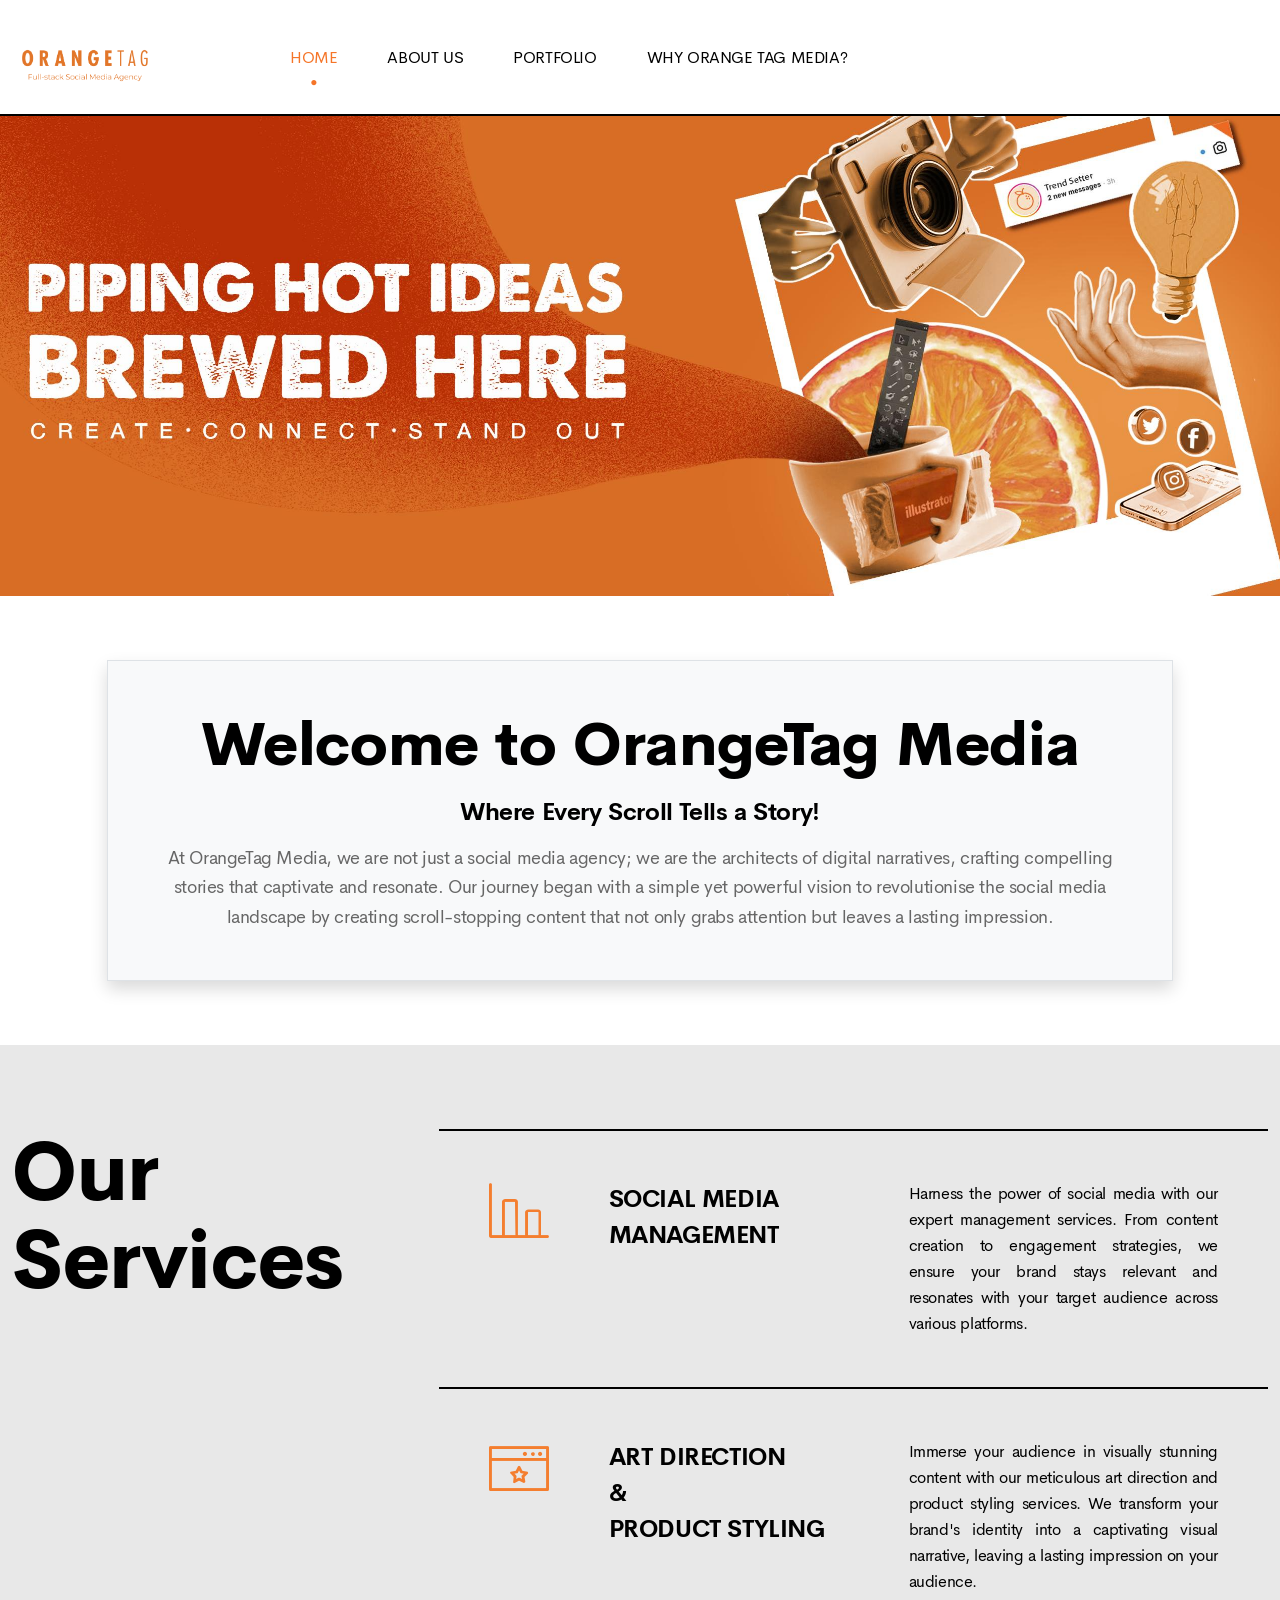
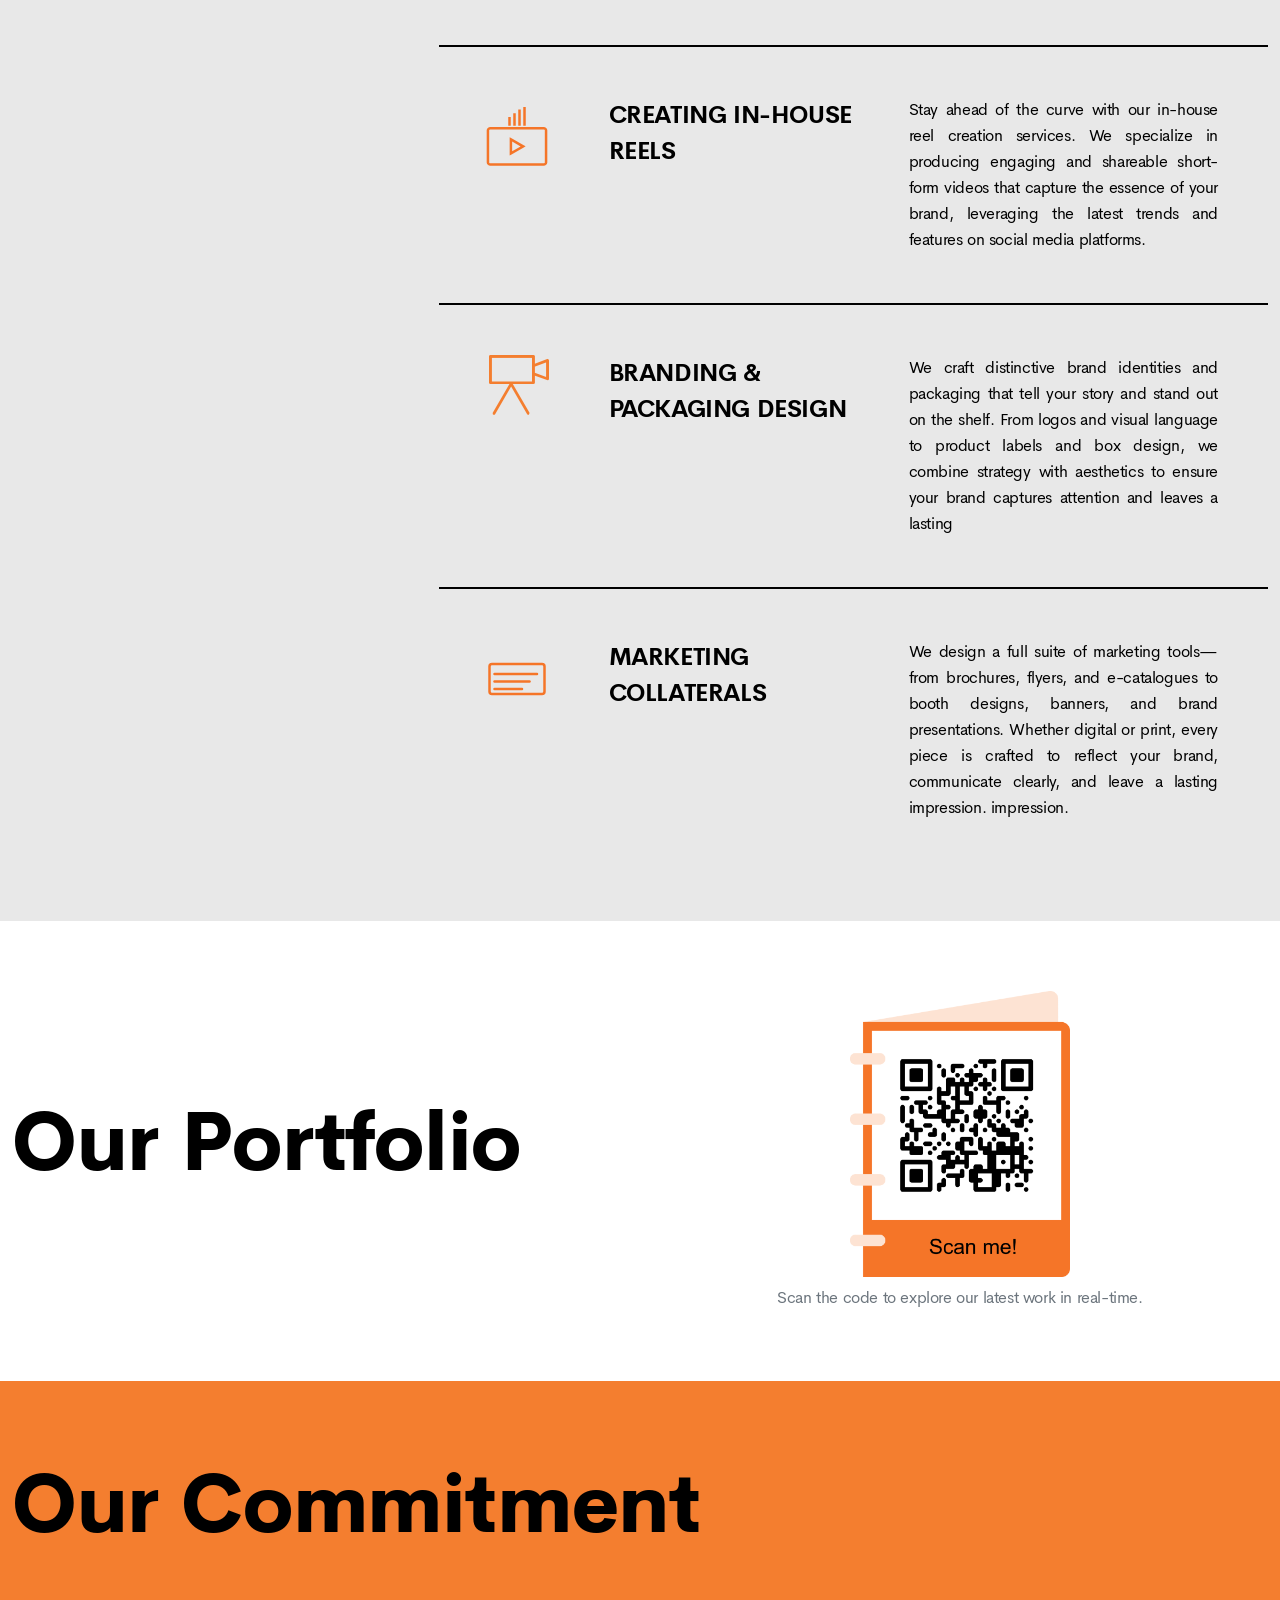
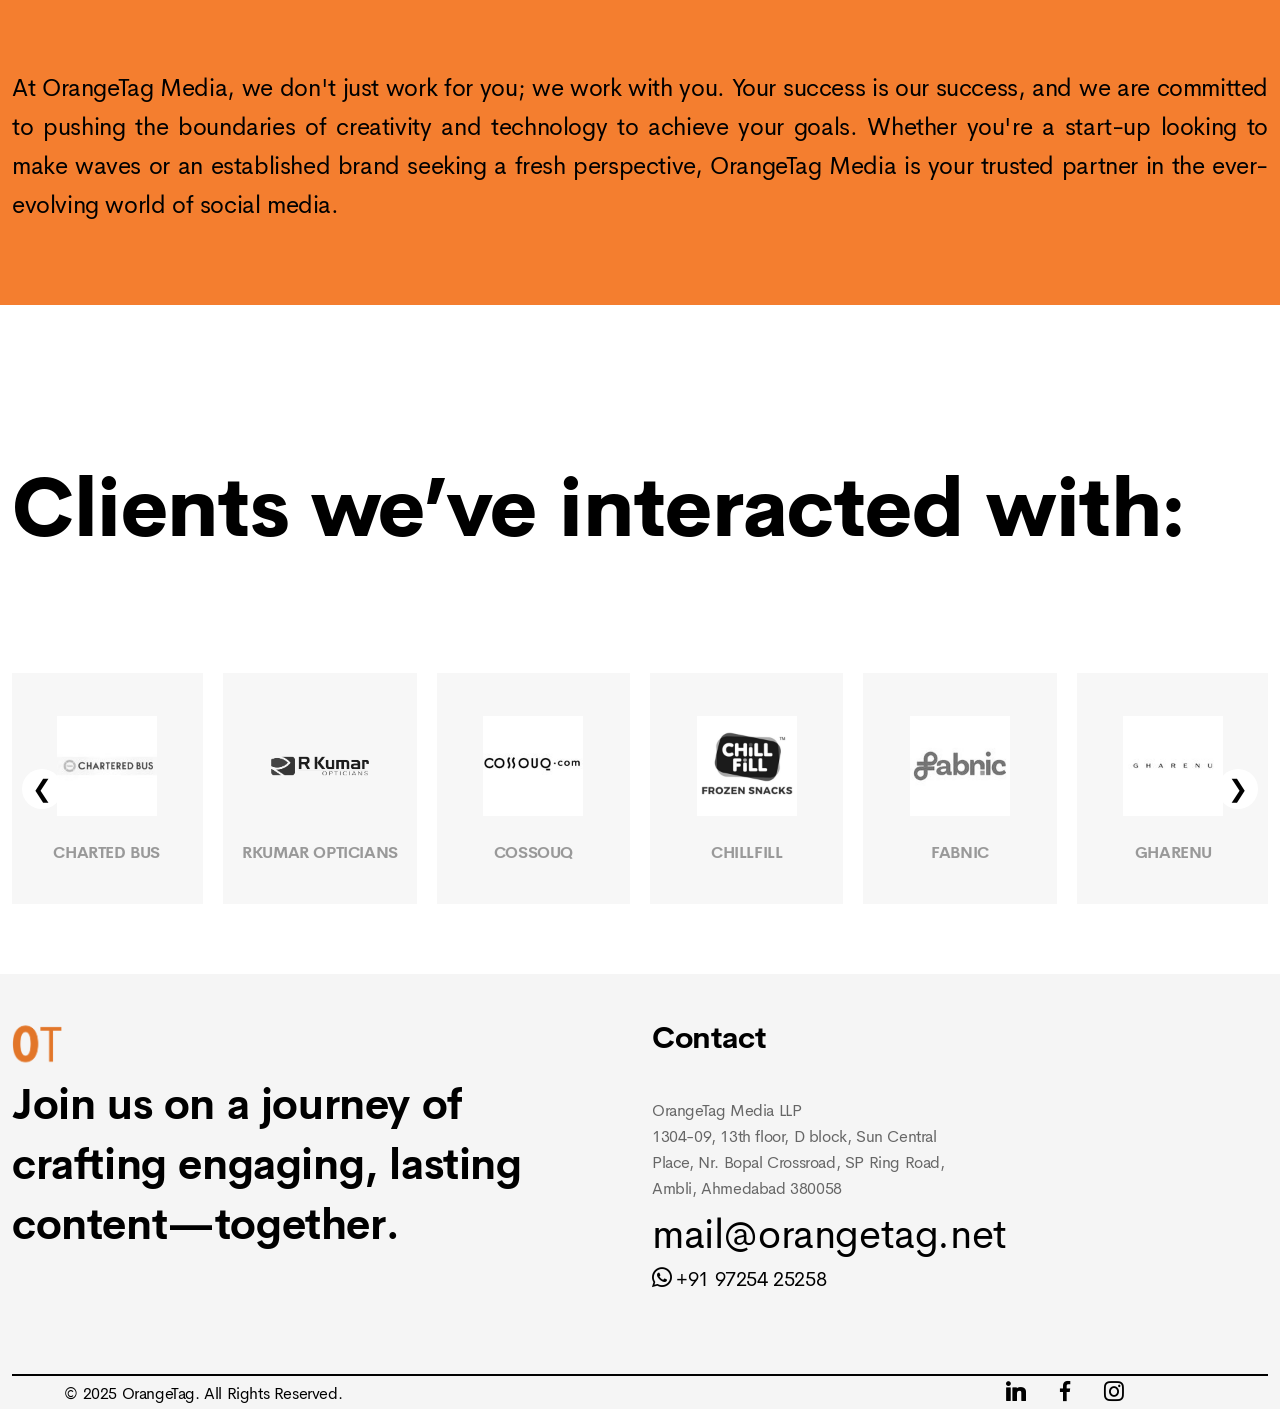
==== index.html @ a7905f41 "Update project files" ====
<!DOCTYPE html>
<html
  class="no-js ptf-is--home-default ptf-is--header-style-3 ptf-is--footer-style-1 ptf-is--custom-cursor ptf-is--footer-fixed"
  lang="en"
>
  <head>
    <meta charset="utf-8" />
    <title>OrangeTag - Home</title>
    <meta name="description" content="Multipurpose HTML5 Template" />
    <meta http-equiv="X-UA-Compatible" content="IE=edge" />
    <meta
      name="viewport"
      content="width=device-width, initial-scale=1, maximum-scale=1"
    />
    <!--Favicon-->
    <link rel="icon" type="image/png" href="assets/img/favicon/favicon.png" />
    <!--Framework-->
    <link
      rel="stylesheet"
      href="assets/css/framework/bootstrap-reboot.min.css"
    />
    <link rel="stylesheet" href="assets/css/framework/bootstrap-grid.min.css" />
    <link
      rel="stylesheet"
      href="assets/css/framework/bootstrap-utilities.min.css"
    />
    <!--Plugins-->
    <link rel="stylesheet" href="assets/css/ptf-plugins.min.css" />
    <!--Fonts-->
    <link
      rel="stylesheet"
      href="https://fonts.googleapis.com/css2?family=Amiri&amp;display=swap"
    />
    <link rel="stylesheet" href="assets/fonts/CerebriSans/style.css" />
    <!--Icons-->
    <link
      rel="stylesheet"
      href="assets/fonts/LineIcons-PRO/WebFonts/Pro-Light/font-css/LinIconsPro-Light.css"
    />
    <link
      rel="stylesheet"
      href="assets/fonts/LineIcons-PRO/WebFonts/Pro-Regular/font-css/LineIcons.css"
    />
    <link rel="stylesheet" href="assets/fonts/Socicons/socicon.css" />
    <!--Style-->
    <link rel="stylesheet" href="assets/css/ptf-main.min.css" />
    <!--Custom-->
    <link rel="stylesheet" href="assets/css/custom.css" />
    <!-- Add in <head> -->
    <link
      rel="stylesheet"
      href="https://cdn.jsdelivr.net/npm/swiper@11/swiper-bundle.min.css"
    />
  </head>
  <style>
    .customize_nav {
      color: black;
      position: relative;
      font-size: 16px;
      transition: color 0.3s ease;
      padding-bottom: 0px;
      font-weight: 500;
    }

    /* Hover text color */
    .customize_nav:hover {
      color: #f57528;
    }

    /* Dot default state: hidden with opacity 0 and transform */
    .customize_nav::before {
      content: "●";
      color: #f57528;
      position: absolute;
      bottom: -20px;
      left: 50%;
      transform: translateX(-50%) scale(0);
      font-size: 12px;
      opacity: 0;
      transition: opacity 0.3s ease, transform 0.3s ease;
    }

    /* Show dot on hover or active with smooth animation */
    .customize_nav:hover::before,
    .customize_nav.active::before {
      opacity: 1;
      transform: translateX(-50%) scale(1);
    }

    /* Keep text white when active */
    .customize_nav.active {
      color: #f57528;
    }
    /* Desktop: Hide hamburger and mobile menu */
    @media (min-width: 992px) {
      .ptf-offcanvas-menu-icon,
      .ptf-offcanvas-menu,
      .ptf-site-overlay {
        display: none !important;
      }
    }

    /* Mobile: Show hamburger menu */
    @media (max-width: 991px) {
      .ptf-offcanvas-menu-icon {
        display: block;
        cursor: pointer;
        color: rgb(2, 2, 2);
      }

      .ptf-offcanvas-menu {
        position: fixed;
        top: 0;
        right: -100%;
        width: 300px;
        height: 100vh;
        background:white;
        z-index: 1000;
        transition: right 0.4s ease;
        overflow-y: auto;
      }

      .ptf-offcanvas-menu.active {
        right: 0;
      }

      .ptf-site-overlay {
        display: none;
        position: fixed;
        top: 0;
        left: 0;
        width: 100vw;
        height: 100vh;
        background-color: rgba(255, 255, 255, 0.6);
        z-index: 999;
      }

      .ptf-site-overlay.active {
        display: block;
      }
      .customize_nav1 {
        color: #000000;
        position: relative;
        font-size: 16px;
        transition: color 0.3s ease;
        padding-bottom: 10px;
        font-weight: 500;
      }
      .customize_nav1:hover {
        color: #f57528;
      }
      .custom-banner {
        width: 100%;
        height: 660px;
        display: block;
      }
    }
    /* Hide mobile image by default */
.mobile-banner {
  display: none;
}

/* Hide desktop image on small screens */
@media (max-width: 768px) {
  .desktop-banner {
    display: none;
  }

  .mobile-banner {
    display: block;
  }
}

    /* Hide the <br> inside .br-mobile-hide on small/mobile screens */
    @media (max-width: 767.98px) {
      .br-mobile-hide {
        display: none;
      }
    }
    .pad {
      padding-right: 12x;
    }
   
    @media (max-width: 767.98px) {
     
      .pad {
        padding-right: 1rem;
      }
    }
    /* -------------------------Slider------------------------- */
    .slider-container {
      position: relative;
      max-width: 1600px;
      margin: 0 auto;
      overflow: hidden;
    }

    /* The slider track: the row that slides */
    #slider-track {
      display: flex;
      transition: transform 0.4s ease;
      will-change: transform;
      /* prevent wrapping */
      flex-wrap: nowrap;
    }

    /* Your product cards use bootstrap col classes, so ensure no shrink */
    .product-card {
      flex: 0 0 auto; /* prevent shrinking */
      padding: 0 10px; /* gutter simulation */
    }

    /* Navigation buttons */
    .nav-btn {
      position: absolute;
      top: 50%;
      transform: translateY(-50%);
      background: rgb(255, 255, 255);
      border: none;
      color: rgb(1, 1, 1);
      font-size: 24px;
      width: 40px;
      height: 40px;
      border-radius: 50%;
      cursor: pointer;
      z-index: 10;
      user-select: none;
    }

    .nav-btn:hover {
      background: rgba(255, 253, 253, 0.8);
    }

    .prev {
      left: 10px;
    }

    .next {
      right: 10px;
    }

    /* Hide scrollbar for the slider container if overflow */
    .slider-container::-webkit-scrollbar {
      display: none;
    }
    /* Responsive adjustments */
    @media (max-width: 992px) {
      .product-card {
        flex: 0 0 calc(33.33% - 20px); /* 3 cards per view */
      }
    }

    @media (max-width: 600px) {
      .product-card {
        flex: 0 0 calc(50% - 20px); /* 2 cards per view */
      }
    }

    @media (max-width: 400px) {
      .product-card {
        flex: 0 0 calc(100% - 20px); /* 1 card per view */
      }
    }
    .ptf-navbar-inner {
  padding-top: 8px;
  padding-bottom: 8px;
}


.sf-menu > li {
  margin-top: 0;
  margin-bottom: 0;
}

  </style>
  <body style="padding-bottom: 0%;">
    <!--Site Wrapper-->
    <div class="ptf-site-wrapper animsition">
      <!--Site Wrapper Inner-->
      <div class="ptf-site-wrapper__inner">
        <!--Header-->
        <header class="ptf-header ptf-header--style-3" style="padding: 0;" >
          <div
            class="ptf-navbar ptf-navbar--main ptf-navbar--sticky"
            style="background-color: white"
          >
            <div class="container-xxl" style="padding-left: 0%; padding-right: 0%;">
              <div class="ptf-navbar-inner" >
                <!--Logo--><a class="ptf-navbar-logo" href="index.html"
                  ><img
                    class="black"
                    src="assets/img/logo/1.png"
                    alt=""
                    loading="lazy"
                    width="150"
                    height="50"
                    style="padding-top: 18px; padding-left: 20px" /><img
                    class="white"
                    src="assets/img/logo/1.png"
                    alt=""
                    loading="lazy"
                /></a>
                <!--Navigation-->
                <nav class="ptf-nav ptf-nav--default">
                  <!--Menu-->
                  <ul class="sf-menu">
                    <li class="" style="height: 20px;">
                      <a href="index.html"
                        ><span class="customize_nav active">Home</span></a
                      >
                     </li>
                    <li class="menu-item">
                      <a href="about-us.html"
                        ><span class="customize_nav">About us</span></a
                      >
                    </li>
                    <li class="menu-item">
                      <a
                        href="https://drive.google.com/file/d/1hTgZ_TA__5TaoWZq0baJspv7VLNr3pbu/view?usp=sharing" target="_blank"
                        ><span class="customize_nav">Portfolio</span></a
                      >
                     </li>
                    <li class="menu-item-has-children two-columns">
                      <a href="why1.html"
                        ><span class="customize_nav"
                          >Why Orange Tag Media?</span
                        >
                        </a
                      >
                     </li>
                  </ul>
                </nav>
                <!--Buttons-->
                <!--Navbar Search-->
                <!--Offcanvas Menu Toggle-->
                <a
                  class="ptf-offcanvas-menu-icon js-offcanvas-menu-toggle"
                  href="#"
                  ><i class="lnir lnir-menu-alt-5"></i
                ></a>
              </div>
            </div>
          </div>
        </header>
        <!--Site Overlay-->
        <div class="ptf-site-overlay"></div>
        <!--Offcanvas Menu-->
        <div class="ptf-offcanvas-menu">
          <div class="ptf-offcanvas-menu__header">
            <a class="ptf-offcanvas-menu-icon js-offcanvas-menu-toggle" href="#"
              ><i class="lnir lnir-close"></i
            ></a>
          </div>
          <div class="ptf-offcanvas-menu__navigation">
            <!--Navigation-->
            <nav class="ptf-nav ptf-nav--offcanvas">
              <!--Menu-->
              <ul class="sf-menu">
                <li class="menu-item-has-children two-columns" style="height: 30px; margin-bottom: 15px; ">
                  <a href="index.html"
                    ><span class="customize_nav1">Home</span></a
                  >
                 </li>
                <li class="menu-item-has-children">
                  <a href="about-us.html"
                    ><span class="customize_nav1">About us</span></a
                  >
                </li>
                <li class="menu-item-has-children">
                  <a
                    href="https://drive.google.com/file/d/1hTgZ_TA__5TaoWZq0baJspv7VLNr3pbu/view?usp=sharing"
                    ><span class="customize_nav1">Portfolio</span></a
                  >
                </li>
                <li class="menu-item-has-children two-columns">
                  <a href="why1.html"
                    ><span class="customize_nav1"
                      >Why Orange Tag Media?</span
                    ></a
                  >
                 </li>
              </ul>
            </nav>
          </div>
          <div class="ptf-offcanvas-menu__footer">
            <p class="ptf-offcanvas-menu__copyright">
              © 2025 <span style="color: #f57528">OrangeTag</span>. All Rights
              Reserved.
            </p>
            <div class="ptf-offcanvas-menu__socials">
              <!--Social Icon--><a
                class="ptf-social-icon ptf-social-icon--style-3 linkedin"
                href="https://in.linkedin.com/company/orangetag-media"
                target="_blank"
                ><i class="socicon-linkedin"></i
              ></a>
              <!--Social Icon--><a
                class="ptf-social-icon ptf-social-icon--style-3 facebook"
                href="https://www.facebook.com/orangetag.media"
                target="_blank"
                ><i class="socicon-facebook"></i
              ></a>
              <!--Social Icon--><a
                class="ptf-social-icon ptf-social-icon--style-3 instagram"
                href="https://www.instagram.com/orangetag.agency/"
                target="_blank"
                ><i class="socicon-instagram"></i
              ></a>
            </div>
          </div>
        </div>
        <!--Main-->
        <main class="ptf-main">
          <article class="ptf-page ptf-page--home-default">
            <section style="background-color: #ffffff !important;">
  <div class="ptf-spacer" style="--ptf-xxl: 6rem"></div>

  <div class="container-xxl p-0" style="max-width: 100%;">
    <div class="row g-0">
      <div class="col-12">
        <!-- Desktop Banner -->
        <img
          src="assets/img/banner/banner.jpeg"
          alt="Banner"
          loading="lazy"
          class="custom-banner desktop-banner"
          style="width: 100%; height: 500px; object-fit: cover;"
        />

        <!-- Mobile Banner -->
        <img
          src="assets/img/banner/banner-mobile.png"
          alt="Mobile Banner"
          loading="lazy"
          class="custom-banner mobile-banner"
          style="width: 100%; height: 630px; ;"
        />
      </div>
    </div>
  </div>
</section>

            <section>
              <div
                class="ptf-spacer"
                style="--ptf-xxl: 4rem; --ptf-md: 2rem"
              ></div>
  <div class="container-xxl p-0" style="max-width: 100%">
    <div class="row g-0 justify-content-center">
      <div class="col-12 col-md-10 col-lg-10">
        <div
          class="text-box p-4 p-md-5 bg-light border rounded-4 shadow"
          style="text-align: center"
        >
          <h1 class="h1 mb-3">Welcome to OrangeTag Media</h1>
          <h5 class="h5 mb-3">Where Every Scroll Tells a Story!</h5>
          <p class="fz-18">
            At OrangeTag Media, we are not just a social media agency; we are the
            architects of digital narratives, crafting compelling stories that
            captivate and resonate. Our journey began with a simple yet powerful
            vision to revolutionise the social media landscape by creating
            scroll-stopping content that not only grabs attention but leaves a
            lasting impression.
          </p>
        </div>
      </div>
    </div>
  </div>
</section>

            <div
                class="ptf-spacer"
                style="--ptf-xxl: 4rem; --ptf-md: 2rem"
              ></div>
              
            <section style="background-color: #E8E8E8; padding-bottom: 50px; padding-top: 20px;">
              <!--Spacer-->
              <div
                class="ptf-spacer"
                style="--ptf-xxl: 4rem; --ptf-md: 2rem"
              ></div>
              <div class="container-xxl">
                <div class="row">
                  <div class="col-lg-3">
                    <!--Animated Block-->
                    <div
                      class="ptf-animated-block"
                      data-aos="fade"
                      data-aos-delay="0"
                    >
                      <h2 class="h1 large-heading">
                        Our
                        <span class="br-mobile-hide"><br /></span>
                        Services
                      </h2>
                      <!--Spacer-->
                      <!-- <div class="ptf-spacer" style="--ptf-xxl: 2.5rem"></div> -->
                      
                    </div>
                    <!--Spacer-->
                    <div
                      class="ptf-spacer"
                      style="--ptf-lg: 4.375rem; --ptf-md: 2.1875rem"
                    ></div>
                  </div>
                  <div class="col-lg-8 offset-lg-1">
                    <!--Animated Block-->
                    <div
                      class="ptf-animated-block"
                      data-aos="fade"
                      data-aos-delay="0"
                    >
                      <!--Services Box-->
                      <div class="ptf-service-box">
                        <div class="ptf-service-box__icon">
                          <i class="lnil lnil-bar-chart"></i>
                        </div>
                        <h5 class="ptf-service-box__title">
                          Social Media <br />
                          Management
                        </h5>
                        <div class="ptf-service-box__content" style="padding-right: 0;">
                          <p style="text-align: justify; color: #000000;">
                            Harness the power of social media with our expert
                            management services. From content creation to
                            engagement strategies, we ensure your brand stays
                            relevant and resonates with your target audience
                            across various platforms.
                          </p>
                        </div>
                      </div>
                    </div>
                    <!--Animated Block-->
                    <div
                      class="ptf-animated-block"
                      data-aos="fade"
                      data-aos-delay="0"
                    >
                      <!--Services Box-->
                      <div class="ptf-service-box">
                        <div class="ptf-service-box__icon">
                          <i class="lnil lnil-website-rank"></i>
                        </div>
                        <h5 class="ptf-service-box__title">
                          Art Direction <br />&<br />
                          Product Styling
                        </h5>
                        <div class="ptf-service-box__content">
                          <p style="text-align: justify; color: #000000;">
                            Immerse your audience in visually stunning content
                            with our meticulous art direction and product
                            styling services. We transform your brand's identity
                            into a captivating visual narrative, leaving a
                            lasting impression on your audience.
                          </p>
                        </div>
                      </div>
                    </div>
                    <!--Animated Block-->
                    <div
                      class="ptf-animated-block"
                      data-aos="fade"
                      data-aos-delay="0"
                    >
                      <!--Services Box-->
                      <div class="ptf-service-box">
                        <div class="ptf-service-box__icon">
                          <i
                            ><svg
                              xmlns="http://www.w3.org/2000/svg"
                              xml:space="preserve"
                              width="80"
                              height="80"
                              style="
                                shape-rendering: geometricPrecision;
                                text-rendering: geometricPrecision;
                                image-rendering: optimizeQuality;
                                fill-rule: evenodd;
                                clip-rule: evenodd;
                                position: relative;
                                left: -12px; /* Move it 5px to the left */
                              "
                              viewBox="0 0 6.827 6.827"
                            >
                              <defs>
                                <style>
                                  .fil0 {
                                    fill: #f57528;
                                    fill-rule: nonzero;
                                  }
                                </style>
                              </defs>
                              <g id="Layer_x0020_1">
                                <path
                                  class="fil0"
                                  d="M1.133 2.56h4.56c.081 0 .156.03.21.076.06.05.097.122.097.201V5.59c0 .08-.037.151-.096.202a.325.325 0 0 1-.21.076h-4.56a.325.325 0 0 1-.211-.076.264.264 0 0 1-.096-.202V2.837c0-.08.037-.15.096-.201a.325.325 0 0 1 .21-.076zm4.56.213h-4.56a.11.11 0 0 0-.072.025c-.013.01-.021.025-.021.04v2.751c0 .015.008.029.021.04a.11.11 0 0 0 .072.024h4.56a.11.11 0 0 0 .072-.024c.014-.011.022-.025.022-.04V2.837c0-.014-.008-.028-.022-.04a.11.11 0 0 0-.072-.024z"
                                />
                                <path
                                  class="fil0"
                                  d="m3.987 4.305-1.04.6-.16.093v-1.57l.16.093 1.04.6.16.092-.16.092zM3 4.63l.72-.416L3 3.797v.832zM3.093 2.453V1.387h.214v1.066zM3.52 2.453V1.067h.213v1.386zM3.947 2.453v-1.6h.213v1.6zM2.667 2.453v-.746h.213v.746z"
                                />
                              </g>
                              <path
                                style="fill: none"
                                d="M0 0h6.827v6.827H0z"
                              />
                            </svg>
                          </i>
                        </div>
                        <h5 class="ptf-service-box__title">
                          Creating In-House <br />Reels
                        </h5>
                        <div class="ptf-service-box__content">
                          <p style="text-align: justify ; color: #000000;">
                            Stay ahead of the curve with our in-house reel
                            creation services. We specialize in producing
                            engaging and shareable short-form videos that
                            capture the essence of your brand, leveraging the
                            latest trends and features on social media
                            platforms.
                          </p>
                        </div>
                      </div>
                    </div>
                    <!--Animated Block-->
                    <div
                      class="ptf-animated-block"
                      data-aos="fade"
                      data-aos-delay="0"
                    >
                      <!--Services Box-->
                      <div class="ptf-service-box">
                        <a
                          class="ptf-service-box__link"
                          href="service-detail.html"
                        ></a>
                        <div class="ptf-service-box__icon">
                          <i class="lnil lnil-video-camera-alt-1"></i>
                        </div>
                        <h5 class="ptf-service-box__title">
                        Branding & Packaging Design
                        </h5>
                        <div class="ptf-service-box__content">
                          <p style="text-align: justify; color: #000000;">
                           We craft distinctive brand identities and packaging that tell your story and stand out on the shelf. From logos and visual language to product labels and box design, we combine strategy with aesthetics to ensure your brand captures attention and leaves a lasting
                          </p>
                        </div>
                      </div>
                    </div>
                    <div
                      class="ptf-animated-block"
                      data-aos="fade"
                      data-aos-delay="0"
                    >
                      <!--Services Box-->
                      <div class="ptf-service-box">
                        <a
                          class="ptf-service-box__link"
                          href="service-detail.html"
                        ></a>
                        <div class="ptf-service-box__icon">
                          <i>
<svg
  xmlns="http://www.w3.org/2000/svg"
  xml:space="preserve"
  width="80"
  height="80"
  style="
    shape-rendering: geometricPrecision;
    text-rendering: geometricPrecision;
    image-rendering: optimizeQuality;
    fill-rule: evenodd;
    clip-rule: evenodd;
    position: relative;
    left: -12px;
  "
  viewBox="0 0 64 64"
  fill="none"
  stroke="#f57528"
  stroke-width="2"
  stroke-linecap="round"
  stroke-linejoin="round"
>
  <!-- Horizontal rectangle (banner or e-catalogue) -->
  <rect x="10" y="20" width="44" height="24" rx="2" ry="2"/>

  <!-- Simulated text/content lines -->
  <line x1="14" y1="28" x2="48" y2="28"/>
  <line x1="14" y1="34" x2="42" y2="34"/>
  <line x1="14" y1="40" x2="36" y2="40"/>
</svg>

                          </i>
                        </div>
                        <h5 class="ptf-service-box__title">
                        Marketing Collaterals
                        </h5>
                        <div class="ptf-service-box__content">
                          <p style="text-align: justify; color: #000000;">
                          We design a full suite of marketing tools—from brochures, flyers, and e-catalogues to booth designs, banners, and brand presentations. Whether digital or print, every piece is crafted to reflect your brand, communicate clearly, and leave a lasting impression. impression.

                          </p>
                        </div>
                      </div>
                    </div>
                  </div>
                </div>
              </div>
              <!--Spacer-->
              
            </section>
            <section style="padding-top: 70px; padding-bottom: 70px;">
              <div class="container-xxl">
                <div class="row align-items-center">
                  <!-- Left Column -->
                  <div class="col-12 col-md-6 text-center text-md-start">
                    <div
                      class="ptf-animated-block"
                      data-aos="fade"
                      data-aos-delay="0"
                    >
                      <h2 class="h1 large-heading d-inline-flex mb-3">
                        Our Portfolio
                      </h2>
                    </div>
                  </div>

                  <!-- Right Column -->
                  <div class="col-12 col-md-6 text-center">
                    <div
                      class="ptf-animated-block"
                      data-aos="fade"
                      data-aos-delay="100"
                    >
                      <img
                        src="assets/img/Qr/qr.png"
                        alt="Scan to View Portfolio"
                        width="220"
                        height="220"
                        class="img-fluid mb-2"
                      />
                      <p class="text-muted small">
                        Scan the code to explore our latest work in real-time.
                      </p>
                    </div>
                  </div>

                  </div>
                </div>
              <!--Spacer-->
              
            </section>
            <section class="has-accent-1-background pad1">
              <div
                class="ptf-spacer"
                style="--ptf-xxl: 5rem; --ptf-md: 5rem"
              ></div>
              <div class="container-xxl pad" style="color: black">
                <div
                  class="ptf-animated-block"
                  data-aos="fade"
                  data-aos-delay="0"
                >
                  <h2 class="h1 large-heading">Our Commitment</h2>
                </div>

                <div
                  class="ptf-spacer"
                  style="--ptf-xxl: 7.5rem; --ptf-md: 3.75rem"
                ></div>

                <div class="fz-24">
                  <p style="text-align: justify; word-wrap: break-word">
                    At OrangeTag Media, we don't just work for you; we work with
                    you. Your success is our success, and we are committed to
                    pushing the boundaries of creativity and technology to
                    achieve your goals. Whether you're a start-up looking to
                    make waves or an established brand seeking a fresh
                    perspective, OrangeTag Media is your trusted partner in the
                    ever-evolving world of social media.
                  </p>
                </div>
              </div>
              <div
                class="ptf-spacer"
                style="--ptf-xxl: 5rem; --ptf-md: 5rem"
              ></div>
            </section>

            <section>
              <!--Spacer-->
              <div
                class="ptf-spacer"
                style="--ptf-xxl: 10rem; --ptf-md: 5rem"
              ></div>
              <div class="container-xxl" style="padding-bottom: 50px;">
                <div class="row">
                  <div class="col-12">
                    <!--Animated Block-->
                    <div
                      class="ptf-animated-block"
                      data-aos="fade"
                      data-aos-delay="0"
                    >
                      <h2 class="h1 large-heading">
                        Clients we’ve interacted with:
                      </h2>
                    </div>
                    <!--Spacer-->
                    <div
                      class="ptf-spacer"
                      style="--ptf-xxl: 7.5rem; --ptf-md: 3.75rem"
                    ></div>
                  </div>
                </div>
                <div class="slider-container">
                  <button class="nav-btn prev" id="prev">&#10094;</button>
                  <button class="nav-btn next" id="next">&#10095;</button>

                  <div class="row" id="slider-track">
                    <!-- Sample product cards, keep your markup here -->
                    <div class="col-6 col-md-3 col-lg-2 product-card">
                      <div
                        class="ptf-animated-block"
                        data-aos="fade"
                        data-aos-delay="0"
                      >
                        <a
                          href="https://www.instagram.com/charteredbus.in/"
                          target="_blank"
                        >
                          <div
                            class="ptf-partner-box"
                            style="
                              --ptf-hover-background: #fcf8f4;
                              --ptf-image-height: 100px;
                            "
                          >
                            <div class="ptf-partner-box__image">
                              <img
                                src="assets/img/partner/1charted bus.jpg"
                                alt="079 Stories"
                                loading="lazy"
                              />
                            </div>
                            <h6 class="ptf-partner-box__title">Charted Bus</h6>
                          </div>
                        </a>
                      </div>
                    </div>
                     <div class="col-6 col-md-3 col-lg-2 product-card">
                      <div
                        class="ptf-animated-block"
                        data-aos="fade"
                        data-aos-delay="0"
                      >
                        <a
                          href="https://www.instagram.com/rkumaropticians/"
                          target="_blank"
                        >
                          <div
                            class="ptf-partner-box"
                            style="
                              --ptf-hover-background: #fcf8f4;
                              --ptf-image-height: 100px;
                            "
                          >
                            <div class="ptf-partner-box__image">
                              <img
                                src="assets/img/partner/2rkumar.png"
                                alt="079 Stories"
                                loading="lazy"
                              />
                            </div>
                            <h6 class="ptf-partner-box__title">RKumar Opticians</h6>
                          </div>
                        </a>
                      </div>
                    </div>
                     <div class="col-6 col-md-3 col-lg-2 product-card">
                      <div
                        class="ptf-animated-block"
                        data-aos="fade"
                        data-aos-delay="0"
                      >
                        <a
                          href=" https://www.instagram.com/cossouq/"
                          target="_blank"
                        >
                          <div
                            class="ptf-partner-box"
                            style="
                              --ptf-hover-background: #fcf8f4;
                              --ptf-image-height: 100px;
                            "
                          >
                            <div class="ptf-partner-box__image">
                              <img
                                src="assets/img/partner/3cossouq.jpg"
                                alt="079 Stories"
                                loading="lazy"
                              />
                            </div>
                            <h6 class="ptf-partner-box__title">Cossouq</h6>
                          </div>
                        </a>
                      </div>
                    </div>
                     <div class="col-6 col-md-3 col-lg-2 product-card">
                      <div
                        class="ptf-animated-block"
                        data-aos="fade"
                        data-aos-delay="0"
                      >
                        <a
                          href=" https://www.instagram.com/chillfillfoods/"
                          target="_blank"
                        >
                          <div
                            class="ptf-partner-box"
                            style="
                              --ptf-hover-background: #fcf8f4;
                              --ptf-image-height: 100px;
                            "
                          >
                            <div class="ptf-partner-box__image">
                              <img
                                src="assets/img/partner/4chill fill.png"
                                alt="079 Stories"
                                loading="lazy"
                              />
                            </div>
                            <h6 class="ptf-partner-box__title">ChillFill</h6>
                          </div>
                        </a>
                      </div>
                    </div>
                    <div class="col-6 col-md-3 col-lg-2 product-card">
                      <div
                        class="ptf-animated-block"
                        data-aos="fade"
                        data-aos-delay="0"
                      >
                        <a
                          href="https://www.instagram.com/fabnicindia/"
                          target="_blank"
                        >
                          <div
                            class="ptf-partner-box"
                            style="
                              --ptf-hover-background: #fcf8f4;
                              --ptf-image-height: 100px;
                            "
                          >
                            <div class="ptf-partner-box__image">
                              <img
                                src="assets/img/partner/5fabnic.jpg"
                                alt="079 Stories"
                                loading="lazy"
                              />
                            </div>
                            <h6 class="ptf-partner-box__title">Fabnic</h6>
                          </div>
                        </a>
                      </div>
                    </div>
                    <div class="col-6 col-md-3 col-lg-2 product-card">
                      <div
                        class="ptf-animated-block"
                        data-aos="fade"
                        data-aos-delay="0"
                      >
                        <a
                          href="https://www.instagram.com/gharenu/"
                          target="_blank"
                        >
                          <div
                            class="ptf-partner-box"
                            style="
                              --ptf-hover-background: #fcf8f4;
                              --ptf-image-height: 100px;
                            "
                          >
                            <div class="ptf-partner-box__image">
                              <img
                                src="assets/img/partner/6gharenu.jpg"
                                alt="079 Stories"
                                loading="lazy"
                              />
                            </div>
                            <h6 class="ptf-partner-box__title">Gharenu</h6>
                          </div>
                        </a>
                      </div>
                    </div>
                    <div class="col-6 col-md-3 col-lg-2 product-card">
                      <div
                        class="ptf-animated-block"
                        data-aos="fade"
                        data-aos-delay="0"
                      >
                        <a
                          href="https://www.instagram.com/oneway.cab_in/"
                          target="_blank"
                        >
                          <div
                            class="ptf-partner-box"
                            style="
                              --ptf-hover-background: #fcf8f4;
                              --ptf-image-height: 100px;
                            "
                          >
                            <div class="ptf-partner-box__image">
                              <img
                                src="assets/img/partner/7oneway.jpg"
                                alt="079 Stories"
                                loading="lazy"
                              />
                            </div>
                            <h6 class="ptf-partner-box__title">One Way</h6>
                          </div>
                        </a>
                      </div>
                    </div>
                    <div class="col-6 col-md-3 col-lg-2 product-card">
                      <div
                        class="ptf-animated-block"
                        data-aos="fade"
                        data-aos-delay="0"
                      >
                        <a
                          href="https://www.instagram.com/sereinwellnessofficial/"
                          target="_blank"
                        >
                          <div
                            class="ptf-partner-box"
                            style="
                              --ptf-hover-background: #fcf8f4;
                              --ptf-image-height: 100px;
                            "
                          >
                            <div class="ptf-partner-box__image">
                              <img
                                src="assets/img/partner/8serein.jpg"
                                alt="079 Stories"
                                loading="lazy"
                              />
                            </div>
                            <h6 class="ptf-partner-box__title">Serein</h6>
                          </div>
                        </a>
                      </div>
                    </div>
                    <div class="col-6 col-md-3 col-lg-2 product-card">
                      <div
                        class="ptf-animated-block"
                        data-aos="fade"
                        data-aos-delay="0"
                      >
                        <a
                          href="https://www.instagram.com/sharmahyundai/
"
                          target="_blank"
                        >
                          <div
                            class="ptf-partner-box"
                            style="
                              --ptf-hover-background: #fcf8f4;
                              --ptf-image-height: 100px;
                            "
                          >
                            <div class="ptf-partner-box__image">
                              <img
                                src="assets/img/partner/9sharma.png"
                                alt="079 Stories"
                                loading="lazy"
                              />
                            </div>
                            <h6 class="ptf-partner-box__title">Sharma Hyundai</h6>
                          </div>
                        </a>
                      </div>
                    </div>
                    <div class="col-6 col-md-3 col-lg-2 product-card">
                      <div
                        class="ptf-animated-block"
                        data-aos="fade"
                        data-aos-delay="0"
                      >
                        <a
                          href=" https://www.instagram.com/frylofood/"
                          target="_blank"
                        >
                          <div
                            class="ptf-partner-box"
                            style="
                              --ptf-hover-background: #fcf8f4;
                              --ptf-image-height: 100px;
                            "
                          >
                            <div class="ptf-partner-box__image">
                              <img
                                src="assets/img/partner/10frylo.png"
                                alt="079 Stories"
                                loading="lazy"
                              />
                            </div>
                            <h6 class="ptf-partner-box__title">Frylo Foods</h6>
                          </div>
                        </a>
                      </div>
                    </div>
                    <div class="col-6 col-md-3 col-lg-2 product-card">
                      <div
                        class="ptf-animated-block"
                        data-aos="fade"
                        data-aos-delay="0"
                      >
                        <a
                          href="https://www.instagram.com/pee_gee_fabrics/"
                          target="_blank"
                        >
                          <div
                            class="ptf-partner-box"
                            style="
                              --ptf-hover-background: #fcf8f4;
                              --ptf-image-height: 100px;
                            "
                          >
                            <div class="ptf-partner-box__image">
                              <img
                                src="assets/img/partner/11peegee.png"
                                alt="079 Stories"
                                loading="lazy"
                              />
                            </div>
                            <h6 class="ptf-partner-box__title">Peegee Fabrics</h6>
                          </div>
                        </a>
                      </div>
                    </div>
                    <div class="col-6 col-md-3 col-lg-2 product-card">
                      <div
                        class="ptf-animated-block"
                        data-aos="fade"
                        data-aos-delay="0"
                      >
                        <a
                          href="https://www.instagram.com/shaoming.india/"
                          target="_blank"
                        >
                          <div
                            class="ptf-partner-box"
                            style="
                              --ptf-hover-background: #fcf8f4;
                              --ptf-image-height: 100px;
                            "
                          >
                            <div class="ptf-partner-box__image">
                              <img
                                src="assets/img/partner/12shaoming.png"
                                alt="079 Stories"
                                loading="lazy"
                              />
                            </div>
                            <h6 class="ptf-partner-box__title">Shaoming</h6>
                          </div>
                        </a>
                      </div>
                    </div>
                    <div class="col-6 col-md-3 col-lg-2 product-card">
                      <div
                        class="ptf-animated-block"
                        data-aos="fade"
                        data-aos-delay="0"
                      >
                        <a
                          href=" https://www.instagram.com/pooja.keyur/"
                          target="_blank"
                        >
                          <div
                            class="ptf-partner-box"
                            style="
                              --ptf-hover-background: #fcf8f4;
                              --ptf-image-height: 100px;
                            "
                          >
                            <div class="ptf-partner-box__image">
                              <img
                                src="assets/img/partner/14pandk.png"
                                alt="079 Stories"
                                loading="lazy"
                              />
                            </div>
                            <h6 class="ptf-partner-box__title">Pooja & Keyur</h6>
                          </div>
                        </a>
                      </div>
                    </div>
                    <div class="col-6 col-md-3 col-lg-2 product-card">
                      <div
                        class="ptf-animated-block"
                        data-aos="fade"
                        data-aos-delay="0"
                      >
                        <a
                          href="https://www.instagram.com/ultrapopfoods/"
                          target="_blank"
                        >
                          <div
                            class="ptf-partner-box"
                            style="
                              --ptf-hover-background: #fcf8f4;
                              --ptf-image-height: 100px;
                            "
                          >
                            <div class="ptf-partner-box__image">
                              <img
                                src="assets/img/partner/15ultrpop.png"
                                alt="079 Stories"
                                loading="lazy"
                              />
                            </div>
                            <h6 class="ptf-partner-box__title">Ultrapop Foods</h6>
                          </div>
                        </a>
                      </div>
                    </div>
                     <div class="col-6 col-md-3 col-lg-2 product-card">
                      <div
                        class="ptf-animated-block"
                        data-aos="fade"
                        data-aos-delay="0"
                      >
                        <a
                          href="https://www.instagram.com/079stories/"
                          target="_blank"
                        >
                          <div
                            class="ptf-partner-box"
                            style="
                              --ptf-hover-background: #fcf8f4;
                              --ptf-image-height: 100px;
                            "
                          >
                            <div class="ptf-partner-box__image">
                              <img
                                src="assets/img/partner/16-079 stories.png"
                                alt="079 Stories"
                                loading="lazy"
                              />
                            </div>
                            <h6 class="ptf-partner-box__title">079 Stories</h6>
                          </div>
                        </a>
                      </div>
                    </div>
                    
                    <div class="col-6 col-md-3 col-lg-2 product-card">
                      <div
                        class="ptf-animated-block"
                        data-aos="fade"
                        data-aos-delay="0"
                      >
                        <a
                          href=" https://www.instagram.com/handful.of.health/"
                          target="_blank"
                        >
                          <div
                            class="ptf-partner-box"
                            style="
                              --ptf-hover-background: #fcf8f4;
                              --ptf-image-height: 100px;
                            "
                          >
                            <div class="ptf-partner-box__image">
                              <img
                                src="assets/img/partner/17handful.png"
                                alt="079 Stories"
                                loading="lazy"
                              />
                            </div>
                            <h6 class="ptf-partner-box__title">Handful of Health</h6>
                          </div>
                        </a>
                      </div>
                    </div>
                    
                    <div class="col-6 col-md-3 col-lg-2 product-card">
                      <div
                        class="ptf-animated-block"
                        data-aos="fade"
                        data-aos-delay="0"
                      >
                        <a
                          href="https://www.instagram.com/cookezybox/"
                          target="_blank"
                        >
                          <div
                            class="ptf-partner-box"
                            style="
                              --ptf-hover-background: #fcf8f4;
                              --ptf-image-height: 100px;
                            "
                          >
                            <div class="ptf-partner-box__image">
                              <img
                                src="assets/img/partner/19cookezy.png"
                                alt="079 Stories"
                                loading="lazy"
                              />
                            </div>
                            <h6 class="ptf-partner-box__title">Cookezy</h6>
                          </div>
                        </a>
                      </div>
                    </div>
                    <div class="col-6 col-md-3 col-lg-2 product-card">
                      <div
                        class="ptf-animated-block"
                        data-aos="fade"
                        data-aos-delay="0"
                      >
                        <a
                          href="https://www.instagram.com/skytron.official/"
                          target="_blank"
                        >
                          <div
                            class="ptf-partner-box"
                            style="
                              --ptf-hover-background: #fcf8f4;
                              --ptf-image-height: 100px;
                            "
                          >
                            <div class="ptf-partner-box__image">
                              <img
                                src="assets/img/partner/20skytron.jpg"
                                alt="079 Stories"
                                loading="lazy"
                              />
                            </div>
                            <h6 class="ptf-partner-box__title">Skytron</h6>
                          </div>
                        </a>
                      </div>
                    </div>
                     <div class="col-6 col-md-3 col-lg-2 product-card">
                      <div
                        class="ptf-animated-block"
                        data-aos="fade"
                        data-aos-delay="0"
                      >
                        <a
                          href="https://www.instagram.com/turtlefeetcompany/"
                          target="_blank"
                        >
                          <div
                            class="ptf-partner-box"
                            style="
                              --ptf-hover-background: #fcf8f4;
                              --ptf-image-height: 100px;
                            "
                          >
                            <div class="ptf-partner-box__image">
                              <img
                                src="assets/img/partner/21turtlefeet.png"
                                alt="079 Stories"
                                loading="lazy"
                              />
                            </div>
                            <h6 class="ptf-partner-box__title">Turtlefeet</h6>
                          </div>
                        </a>
                      </div>
                    </div>
                     <div class="col-6 col-md-3 col-lg-2 product-card">
                      <div
                        class="ptf-animated-block"
                        data-aos="fade"
                        data-aos-delay="0"
                      >
                        <a
                          href=" https://www.instagram.com/juggernaut_india/"
                          target="_blank"
                        >
                          <div
                            class="ptf-partner-box"
                            style="
                              --ptf-hover-background: #fcf8f4;
                              --ptf-image-height: 100px;
                            "
                          >
                            <div class="ptf-partner-box__image">
                              <img
                                src="assets/img/partner/22juggernaut.png"
                                alt="079 Stories"
                                loading="lazy"
                              />
                            </div>
                            <h6 class="ptf-partner-box__title">Juggernaut</h6>
                          </div>
                        </a>
                      </div>
                    </div>
                     <div class="col-6 col-md-3 col-lg-2 product-card">
                      <div
                        class="ptf-animated-block"
                        data-aos="fade"
                        data-aos-delay="0"
                      >
                        <a
                          href="https://www.instagram.com/earthveda.tea/"
                          target="_blank"
                        >
                          <div
                            class="ptf-partner-box"
                            style="
                              --ptf-hover-background: #fcf8f4;
                              --ptf-image-height: 100px;
                            "
                          >
                            <div class="ptf-partner-box__image">
                              <img
                                src="assets/img/partner/23earthved.png"
                                alt="079 Stories"
                                loading="lazy"
                              />
                            </div>
                            <h6 class="ptf-partner-box__title">Earthveda</h6>
                          </div>
                        </a>
                      </div>
                    </div>
                     <div class="col-6 col-md-3 col-lg-2 product-card">
                      <div
                        class="ptf-animated-block"
                        data-aos="fade"
                        data-aos-delay="0"
                      >
                        <a
                          href="https://www.instagram.com/akshartours/"
                          target="_blank"
                        >
                          <div
                            class="ptf-partner-box"
                            style="
                              --ptf-hover-background: #fcf8f4;
                              --ptf-image-height: 100px;
                            "
                          >
                            <div class="ptf-partner-box__image">
                              <img
                                src="assets/img/partner/25Akshar.jpg"
                                alt="079 Stories"
                                loading="lazy"
                              />
                            </div>
                            <h6 class="ptf-partner-box__title">Akshar Travels</h6>
                          </div>
                        </a>
                      </div>
                    </div>
                     <div class="col-6 col-md-3 col-lg-2 product-card">
                      <div
                        class="ptf-animated-block"
                        data-aos="fade"
                        data-aos-delay="0"
                      >
                        <a
                          href=" https://www.instagram.com/drinktalesindia/"
                          target="_blank"
                        >
                          <div
                            class="ptf-partner-box"
                            style="
                              --ptf-hover-background: #fcf8f4;
                              --ptf-image-height: 100px;
                            "
                          >
                            <div class="ptf-partner-box__image">
                              <img
                                src="assets/img/partner/26drinktales.png"
                                alt="079 Stories"
                                loading="lazy"
                              />
                            </div>
                            <h6 class="ptf-partner-box__title">DrinkTales</h6>
                          </div>
                        </a>
                      </div>
                    </div>
                    
                                        <div class="col-6 col-md-3 col-lg-2 product-card">
                      <div
                        class="ptf-animated-block"
                        data-aos="fade"
                        data-aos-delay="100"
                      >
                        <a
                          href="https://www.instagram.com/meloncbd/"
                          target="_blank"
                        >
                          <div
                            class="ptf-partner-box"
                            style="
                              --ptf-hover-background: #f3f7fc;
                              --ptf-image-height: 100px;
                            "
                          >
                            <div class="ptf-partner-box__image">
                              <img
                                src="assets/img/partner/27melon.png"
                                alt="Melon"
                                loading="lazy"
                              />
                            </div>
                            <h6 class="ptf-partner-box__title">Melon</h6>
                          </div>
                        </a>
                      </div>
                    </div>

                    
                    <div class="col-6 col-md-3 col-lg-2 product-card">
                      <div
                        class="ptf-animated-block"
                        data-aos="fade"
                        data-aos-delay="100"
                      >
                        <a
                          href="https://www.instagram.com/houseoftatva/"
                          target="_blank"
                        >
                          <div
                            class="ptf-partner-box"
                            style="
                              --ptf-hover-background: #f3f7fc;
                              --ptf-image-height: 100px;
                            "
                          >
                            <div class="ptf-partner-box__image">
                              <img
                                src="assets/img/partner/28House Of tatva.png"
                                alt="House Of Tatva"
                                loading="lazy"
                              />
                            </div>
                            <h6 class="ptf-partner-box__title">
                              House Of TatvĀ
                            </h6>
                          </div>
                        </a>
                      </div>
                    </div>
                                        <div class="col-6 col-md-3 col-lg-2 product-card">
                      <div
                        class="ptf-animated-block"
                        data-aos="fade"
                        data-aos-delay="100"
                      >
                        <a
                          href=" https://www.instagram.com/kkjewelsdiamondboutique/
"
                          target="_blank"
                        >
                          <div
                            class="ptf-partner-box"
                            style="
                              --ptf-hover-background: #f3f7fc;
                              --ptf-image-height: 100px;
                            "
                          >
                            <div class="ptf-partner-box__image">
                              <img
                                src="assets/img/partner/29kkjewels.png"
                                alt="Melon"
                                loading="lazy"
                              />
                            </div>
                            <h6 class="ptf-partner-box__title">KK Jewels</h6>
                          </div>
                        </a>
                      </div>
                    </div>
                    
                    <div class="col-6 col-md-3 col-lg-2 product-card">
                        <div
                        class="ptf-animated-block"
                        data-aos="fade"
                        data-aos-delay="100"
                      >
                        <a
                          href="https://www.instagram.com/bodhibeverlyhills/"
                          target="_blank"
                        >
                          <div
                            class="ptf-partner-box"
                            style="
                              --ptf-hover-background: #f3f7fc;
                              --ptf-image-height: 100px;
                            "
                          >
                            <div class="ptf-partner-box__image">
                              <img
                                src="assets/img/partner/30Bodhi.png"
                                alt="Bodhi"
                                loading="lazy"
                              />
                            </div>
                            <h6 class="ptf-partner-box__title">Bodhi</h6>
                          </div>
                        </a>
                      </div>
                    </div>
                    <div class="col-6 col-md-3 col-lg-2 product-card">
                        <div
                        class="ptf-animated-block"
                        data-aos="fade"
                        data-aos-delay="100"
                      >
                        <a
                          href="https://www.instagram.com/beyondvital/"
                          target="_blank"
                        >
                          <div
                            class="ptf-partner-box"
                            style="
                              --ptf-hover-background: #f3f7fc;
                              --ptf-image-height: 100px;
                            "
                          >
                            <div class="ptf-partner-box__image">
                              <img
                                src="assets/img/partner/33bv.jpg"
                                alt="Bodhi"
                                loading="lazy"
                              />
                            </div>
                            <h6 class="ptf-partner-box__title">Beyond Vital</h6>
                          </div>
                        </a>
                      </div>
                    </div>
                    <div class="col-6 col-md-3 col-lg-2 product-card">
                        <div
                        class="ptf-animated-block"
                        data-aos="fade"
                        data-aos-delay="100"
                      >
                        <a
                          href=" https://www.instagram.com/abirspace_/"
                          target="_blank"
                        >
                          <div
                            class="ptf-partner-box"
                            style="
                              --ptf-hover-background: #f3f7fc;
                              --ptf-image-height: 100px;
                            "
                          >
                            <div class="ptf-partner-box__image">
                              <img
                                src="assets/img/partner/34abir.png"
                                alt="Bodhi"
                                loading="lazy"
                              />
                            </div>
                            <h6 class="ptf-partner-box__title">Abir Space</h6>
                          </div>
                        </a>
                      </div>
                    </div>
                    <div class="col-6 col-md-3 col-lg-2 product-card">
                        <div
                        class="ptf-animated-block"
                        data-aos="fade"
                        data-aos-delay="100"
                      >
                        <a
                          href="https://www.instagram.com/sheetalinfra/"
                          target="_blank"
                        >
                          <div
                            class="ptf-partner-box"
                            style="
                              --ptf-hover-background: #f3f7fc;
                              --ptf-image-height: 100px;
                            "
                          >
                            <div class="ptf-partner-box__image">
                              <img
                                src="assets/img/partner/35sheetal.png"
                                alt="Bodhi"
                                loading="lazy"
                              />
                            </div>
                            <h6 class="ptf-partner-box__title">Sheetal Infra</h6>
                          </div>
                        </a>
                      </div>
                    </div>
                    
                  </div>
                </div>
                <!--Spacer-->
                <!---paste this-->
              </div>
            </section>
          
      
      <!--Footer-->
      <footer class="ptf-footer ptf-footer--style-1">
        <div class="container-xxl">
          <div class="ptf-footer__top" style="padding-bottom: 0px; padding-top: 35px; margin-top: 20px;">
            <div class="row">
              <div class="col-12 col-xl-6">
                <!--Animated Block-->
                <div
                  class="ptf-animated-block"
                  data-aos="fade"
                  data-aos-delay="0"
                >
                <a href="index.html"
                  ><img
                    class="black"
                    src="assets/img/favicon/favicon1.png"
                    alt=""
                    loading="lazy"
                    width="50"
                    height="0"
                    style=" padding-left: -20px "
                  />
                </a>  
                <div
                    class="ptf-footer-heading has-black-color"
                    style="max-width: 37.5rem"
                  >
                    Join us on a journey of crafting engaging, lasting
                    content—together.
                  </div>
                  
                 </div>
              </div>
              <div class="col-12 col-md-6 col-xl-3">
                <!--Animated Block-->
                <div
                  class="ptf-animated-block"
                  data-aos="fade"
                  data-aos-delay="200"
                >
                  <div class="ptf-widget ptf-widget-text" style="padding-top: 10px;">
                    <h4 class="ptf-widget-title">Contact</h4>
                    <p class="fz-23">
                       OrangeTag Media LLP
                      <br />
                      1304-09, 13th floor, D block, Sun Central Place, Nr. Bopal
                      Crossroad, SP Ring Road, Ambli, Ahmedabad 380058

                      <a
                        class="fz-40 has-black-color"
                        href="mailto:mail@orangetag.net"
                        >mail@orangetag.net</a
                      >
                    </p>
                    <div class="ptf-footer-socials has-black-color">
                      <a
                        class="ptf-social-icon ptf-social-icon--style-1 whatsapp"
                        href="https://wa.me/919725425258"
                        target="_blank"
                        ><i
                          class="socicon-whatsapp"
                          href="https://wa.me/919725425258"
                        >
                        </i
                      ></a>
                      <a style="margin-left: 0px;"
                        class="ptf-social-icon ptf-social-icon--style-1 whatsapp"
                        href="https://wa.me/919725425258"
                        target="_blank"
                        >+91 97254 25258</a
                      >
                    </div>
                  </div>
                </div>
              </div>
            </div>
          </div>
          <div class="ptf-footer__bottom" style="padding-bottom: 0px; padding-top: 3px; margin-bottom: 0px; " >
            <div class="row align-items-center "style="margin-bottom: 0px;">
              
              <div class="col-12 col-md text-center text-md-center" style="padding-left: 0; margin-bottom: 0px;">
                <p class="ptf-footer-copyright has-black-color" style="margin-bottom: 0px;">
                  © 2025 <span>OrangeTag</span>. All Rights Reserved.
                </p>
              </div>
              <div class="col-12 col-md d-none d-xl-block"></div>
              <div class="col-12 col-lg text-center text-md-center" style="margin-bottom: 0px;">
                <div class="ptf-footer-socials has-black-color">
                  <!--Social Icon--><a
                    class="ptf-social-icon ptf-social-icon--style-1 linkedin"
                    href="https://www.linkedin.com/company/orange-tag-media-pvt-ltd/"
                    target="_blank"
                    ><i
                      class="socicon-linkedin"
                      href="https://www.linkedin.com/company/orange-tag-media-pvt-ltd/"
                    ></i
                  ></a>
                  <!--Social Icon--><a
                    class="ptf-social-icon ptf-social-icon--style-1 facebook"
                    href="https://www.facebook.com/orangetag.media"
                    target="_blank"
                    ><i class="socicon-facebook"></i
                  ></a>
                  <!--Social Icon--><a
                    class="ptf-social-icon ptf-social-icon--style-1 instagram"
                    href="https://www.instagram.com/orangetag.agency/"
                    target="_blank"
                    ><i class="socicon-instagram"></i
                  ></a>
                </div>
              </div>
            </div>
          </div>
        </div>
      </footer>
      </article>
        </main>     
      </div>
    </div>
    <!--Libs-->
    <script src="assets/scripts/ptf-plugins.min.js"></script>
    <script src="assets/scripts/ptf-helpers.js"></script>
    <script src="assets/scripts/ptf-controllers.min.js"></script>
    <script src="https://cdn.jsdelivr.net/npm/swiper@11/swiper-bundle.min.js"></script>

    <script>
      const menuToggle = document.querySelectorAll(".js-offcanvas-menu-toggle");
      const offcanvasMenu = document.querySelector(".ptf-offcanvas-menu");
      const siteOverlay = document.querySelector(".ptf-site-overlay");

      menuToggle.forEach((toggle) => {
        toggle.addEventListener("click", (e) => {
          e.preventDefault();
          offcanvasMenu.classList.toggle("active");
          siteOverlay.classList.toggle("active");
        });
      });

      // Optional: click overlay to close
      siteOverlay.addEventListener("click", () => {
        offcanvasMenu.classList.remove("active");
        siteOverlay.classList.remove("active");
      });

      const sliderTrack = document.getElementById("slider-track");
      const cards = document.querySelectorAll(".product-card");
      const prevBtn = document.getElementById("prev");
      const nextBtn = document.getElementById("next");

      let currentIndex = 0;

      function cardsPerView() {
        const w = window.innerWidth;
        if (w < 576) return 2;
        if (w < 768) return 3;
        if (w < 992) return 4;
        return 6;
      }

      function maxIndex() {
        return cards.length - cardsPerView();
      }

      function updateSlider() {
        const cardWidth = cards[0].offsetWidth + 20; // padding approx
        let moveX = cardWidth * currentIndex;

        // Clamp moveX just for smoothness (optional)
        if (moveX < 0) moveX = 0;
        if (moveX > cardWidth * maxIndex()) moveX = cardWidth * maxIndex();

        sliderTrack.style.transform = `translateX(-${moveX}px)`;
      }

      prevBtn.addEventListener("click", () => {
        currentIndex--;
        if (currentIndex < 0) {
          currentIndex = maxIndex(); // loop to last
        }
        updateSlider();
      });

      nextBtn.addEventListener("click", () => {
        currentIndex++;
        if (currentIndex > maxIndex()) {
          currentIndex = 0; // loop to first
        }
        updateSlider();
      });

      window.addEventListener("resize", () => {
        if (currentIndex > maxIndex()) currentIndex = maxIndex();
        updateSlider();
      });

      updateSlider();
    </script>
  </body>
</html>
---- assets/fonts/CerebriSans/style.css ----
@font-face {
 font-family: 'Cerebri Sans';
 font-weight: 300;
 font-style: normal;
 src: url('CerebriSans-Light.woff2') format('woff2');
}

@font-face {
 font-family: 'Cerebri Sans';
 font-weight: normal;
 font-style: normal;
 src: url('CerebriSans-Regular.woff2') format('woff2');
}

@font-face {
 font-family: 'Cerebri Sans';
 font-weight: 600;
 font-style: normal;
 src: url('CerebriSans-SemiBold.woff2') format('woff2');
}

@font-face {
 font-family: 'Cerebri Sans';
 font-weight: 700;
 font-style: normal;
 src: url('CerebriSans-Bold.woff2') format('woff2');
}

@font-face {
 font-family: 'Cerebri Sans';
 font-weight: 800;
 font-style: normal;
 src: url('CerebriSans-ExtraBold.woff2') format('woff2');
}
---- assets/fonts/LineIcons-PRO/WebFonts/Pro-Light/font-css/LinIconsPro-Light.css ----
/*--------------------------------

LineIconsPro Light Web Font
Generated using nucleoapp.com

-------------------------------- */
@font-face {
  font-family: 'LineIconsPro Light';
  src: url('../fonts/LineIconsPro Light.eot');
  src: url('../fonts/LineIconsPro Light.eot') format('embedded-opentype'), url('../fonts/LineIconsPro Light.woff2') format('woff2'), url('../fonts/LineIconsPro Light.woff') format('woff'), url('../fonts/LineIconsPro Light.ttf') format('truetype'), url('../fonts/LineIconsPro Light.svg') format('svg');
  font-weight: normal;
  font-style: normal;
}
/*------------------------
	base class definition
-------------------------*/
.lnil {
  display: inline-block;
  font: normal normal normal 1em/1 'LineIconsPro Light';
  speak: none;
  text-transform: none;
  /* Better Font Rendering */
  -webkit-font-smoothing: antialiased;
  -moz-osx-font-smoothing: grayscale;
}
/*------------------------
  change icon size
-------------------------*/
/* relative units */
.lnil-sm {
  font-size: 0.8em;
}
.lnil-lg {
  font-size: 1.2em;
}
/* absolute units */
.lnil-16 {
  font-size: 16px;
}
.lnil-32 {
  font-size: 32px;
}
/*----------------------------------
  add a square/circle background
-----------------------------------*/
.lnil-bg-square,
.lnil-bg-circle {
  padding: 0.35em;
  background-color: #eee;
}
.lnil-bg-circle {
  border-radius: 50%;
}
/*------------------------------------
  use icons as list item markers
-------------------------------------*/
.lnil-ul {
  padding-left: 0;
  list-style-type: none;
}
.lnil-ul > li {
  display: flex;
  align-items: flex-start;
  line-height: 1.4;
}
.lnil-ul > li > .lnil {
  margin-right: 0.4em;
  line-height: inherit;
}
/*------------------------
  spinning icons
-------------------------*/
.lnil-is-spinning {
  -webkit-animation: lnil-spin 2s infinite linear;
  -moz-animation: lnil-spin 2s infinite linear;
  animation: lnil-spin 2s infinite linear;
}
@-webkit-keyframes lnil-spin {
  0% {
    -webkit-transform: rotate(0deg);
  }
  100% {
    -webkit-transform: rotate(360deg);
  }
}
@-moz-keyframes lnil-spin {
  0% {
    -moz-transform: rotate(0deg);
  }
  100% {
    -moz-transform: rotate(360deg);
  }
}
@keyframes lnil-spin {
  0% {
    -webkit-transform: rotate(0deg);
    -moz-transform: rotate(0deg);
    -ms-transform: rotate(0deg);
    -o-transform: rotate(0deg);
    transform: rotate(0deg);
  }
  100% {
    -webkit-transform: rotate(360deg);
    -moz-transform: rotate(360deg);
    -ms-transform: rotate(360deg);
    -o-transform: rotate(360deg);
    transform: rotate(360deg);
  }
}
/*------------------------
  rotated/flipped icons
-------------------------*/
.lnil-rotate-90 {
  filter: progid:DXImageTransform.Microsoft.BasicImage(rotation=1);
  -webkit-transform: rotate(90deg);
  -moz-transform: rotate(90deg);
  -ms-transform: rotate(90deg);
  -o-transform: rotate(90deg);
  transform: rotate(90deg);
}
.lnil-rotate-180 {
  filter: progid:DXImageTransform.Microsoft.BasicImage(rotation=2);
  -webkit-transform: rotate(180deg);
  -moz-transform: rotate(180deg);
  -ms-transform: rotate(180deg);
  -o-transform: rotate(180deg);
  transform: rotate(180deg);
}
.lnil-rotate-270 {
  filter: progid:DXImageTransform.Microsoft.BasicImage(rotation=3);
  -webkit-transform: rotate(270deg);
  -moz-transform: rotate(270deg);
  -ms-transform: rotate(270deg);
  -o-transform: rotate(270deg);
  transform: rotate(270deg);
}
.lnil-flip-y {
  filter: progid:DXImageTransform.Microsoft.BasicImage(rotation=0);
  -webkit-transform: scale(-1, 1);
  -moz-transform: scale(-1, 1);
  -ms-transform: scale(-1, 1);
  -o-transform: scale(-1, 1);
  transform: scale(-1, 1);
}
.lnil-flip-x {
  filter: progid:DXImageTransform.Microsoft.BasicImage(rotation=2);
  -webkit-transform: scale(1, -1);
  -moz-transform: scale(1, -1);
  -ms-transform: scale(1, -1);
  -o-transform: scale(1, -1);
  transform: scale(1, -1);
}
/*------------------------
	icons
-------------------------*/

.lnil-air-flow::before {
  content: "\ea02";
}

.lnil-air::before {
  content: "\ea03";
}

.lnil-cloud-moon::before {
  content: "\ea04";
}

.lnil-cloud-sun::before {
  content: "\ea05";
}

.lnil-cloud-alt::before {
  content: "\ea06";
}

.lnil-cloudy-sun::before {
  content: "\ea07";
}

.lnil-cloud-alt-2::before {
  content: "\ea08";
}

.lnil-drop::before {
  content: "\ea09";
}

.lnil-farenheit::before {
  content: "\ea0a";
}

.lnil-moon-star::before {
  content: "\ea0b";
}

.lnil-cloud::before {
  content: "\ea0c";
}

.lnil-night-thunder::before {
  content: "\ea0d";
}

.lnil-drop-alt::before {
  content: "\ea0e";
}

.lnil-night::before {
  content: "\ea0f";
}

.lnil-rain::before {
  content: "\ea10";
}

.lnil-snowfall::before {
  content: "\ea11";
}

.lnil-sun-rain::before {
  content: "\ea12";
}

.lnil-sun::before {
  content: "\ea13";
}

.lnil-thunder-alt::before {
  content: "\ea14";
}

.lnil-thunder::before {
  content: "\ea15";
}

.lnil-umbrella-alt::before {
  content: "\ea16";
}

.lnil-umbrella-rain-alt::before {
  content: "\ea17";
}

.lnil-umbrella-rain::before {
  content: "\ea18";
}

.lnil-umbrella::before {
  content: "\ea19";
}

.lnil-water-drops::before {
  content: "\ea1a";
}

.lnil-wind-cloud::before {
  content: "\ea1b";
}

.lnil-wind-sun::before {
  content: "\ea1c";
}

.lnil-cloud-alt-1::before {
  content: "\ea1d";
}

.lnil-night-wind::before {
  content: "\ea1e";
}

.lnil-moon::before {
  content: "\ea1f";
}

.lnil-beach-chair::before {
  content: "\ea20";
}

.lnil-beach::before {
  content: "\ea21";
}

.lnil-hot-air-baloon::before {
  content: "\ea22";
}

.lnil-cable-car::before {
  content: "\ea23";
}

.lnil-suitcase-alt::before {
  content: "\ea24";
}

.lnil-suitcase::before {
  content: "\ea25";
}

.lnil-surf-board::before {
  content: "\ea26";
}

.lnil-tent-alt::before {
  content: "\ea27";
}

.lnil-tent::before {
  content: "\ea28";
}

.lnil-travel::before {
  content: "\ea29";
}

.lnil-pyramids::before {
  content: "\ea2a";
}

.lnil-flight-search::before {
  content: "\ea2b";
}

.lnil-beachball::before {
  content: "\ea2c";
}

.lnil-3d::before {
  content: "\ea2d";
}

.lnil-Mobile::before {
  content: "\ea2e";
}

.lnil-alarm-2::before {
  content: "\ea2f";
}

.lnil-alarm-3::before {
  content: "\ea30";
}

.lnil-alarm-4::before {
  content: "\ea31";
}

.lnil-alarm-clock-alt::before {
  content: "\ea32";
}

.lnil-add-files::before {
  content: "\ea33";
}

.lnil-ai::before {
  content: "\ea34";
}

.lnil-alarm-clock::before {
  content: "\ea35";
}

.lnil-archive::before {
  content: "\ea36";
}

.lnil-backspace::before {
  content: "\ea37";
}

.lnil-ban::before {
  content: "\ea38";
}

.lnil-battery::before {
  content: "\ea39";
}

.lnil-block-user::before {
  content: "\ea3a";
}

.lnil-bluetooth::before {
  content: "\ea3b";
}

.lnil-bookmark-alt::before {
  content: "\ea3c";
}

.lnil-bookmark::before {
  content: "\ea3d";
}

.lnil-brightness::before {
  content: "\ea3e";
}

.lnil-bulb-alt::before {
  content: "\ea3f";
}

.lnil-bulb::before {
  content: "\ea40";
}

.lnil-calendar::before {
  content: "\ea41";
}

.lnil-calender-alt-1::before {
  content: "\ea42";
}

.lnil-calender-alt-2::before {
  content: "\ea43";
}

.lnil-calender-alt-3::before {
  content: "\ea44";
}

.lnil-calender-alt-4::before {
  content: "\ea45";
}

.lnil-calender-alt::before {
  content: "\ea46";
}

.lnil-camera-alt-1::before {
  content: "\ea47";
}

.lnil-camera-alt::before {
  content: "\ea48";
}

.lnil-camera::before {
  content: "\ea49";
}

.lnil-change::before {
  content: "\ea4a";
}

.lnil-charging::before {
  content: "\ea4b";
}

.lnil-cloud-check-alt::before {
  content: "\ea4c";
}

.lnil-cloud-check::before {
  content: "\ea4d";
}

.lnil-cloud-computing-alt::before {
  content: "\ea4e";
}

.lnil-cloud-computing::before {
  content: "\ea4f";
}

.lnil-Website::before {
  content: "\ea50";
}

.lnil-alarm::before {
  content: "\ea51";
}

.lnil-cloud-network-alt::before {
  content: "\ea52";
}

.lnil-cloud-network::before {
  content: "\ea53";
}

.lnil-cloud-search-1::before {
  content: "\ea54";
}

.lnil-cloud-search-2::before {
  content: "\ea55";
}

.lnil-cloud-search::before {
  content: "\ea56";
}

.lnil-cloud-sync-alt::before {
  content: "\ea57";
}

.lnil-cloud-sync::before {
  content: "\ea58";
}

.lnil-cloud-download-alt::before {
  content: "\ea59";
}

.lnil-cloud-download::before {
  content: "\ea5a";
}

.lnil-appointment::before {
  content: "\ea5b";
}

.lnil-cloud-upload-alt::before {
  content: "\ea5c";
}

.lnil-cloud-upload::before {
  content: "\ea5d";
}

.lnil-code-alt::before {
  content: "\ea5e";
}

.lnil-code::before {
  content: "\ea5f";
}

.lnil-cog::before {
  content: "\ea60";
}

.lnil-cogs::before {
  content: "\ea61";
}

.lnil-control-panel::before {
  content: "\ea62";
}

.lnil-copy::before {
  content: "\ea63";
}

.lnil-cut::before {
  content: "\ea64";
}

.lnil-dashboard::before {
  content: "\ea65";
}

.lnil-database::before {
  content: "\ea66";
}

.lnil-display-alt::before {
  content: "\ea67";
}

.lnil-display::before {
  content: "\ea68";
}

.lnil-domain::before {
  content: "\ea69";
}

.lnil-download::before {
  content: "\ea6a";
}

.lnil-empty-battery::before {
  content: "\ea6b";
}

.lnil-empty-file::before {
  content: "\ea6c";
}

.lnil-file-download::before {
  content: "\ea6d";
}

.lnil-file-lock::before {
  content: "\ea6e";
}

.lnil-file-name::before {
  content: "\ea6f";
}

.lnil-file-protection::before {
  content: "\ea70";
}

.lnil-file-upload::before {
  content: "\ea71";
}

.lnil-files-alt::before {
  content: "\ea72";
}

.lnil-files::before {
  content: "\ea73";
}

.lnil-folder-alt-1::before {
  content: "\ea74";
}

.lnil-folder-alt::before {
  content: "\ea75";
}

.lnil-folder::before {
  content: "\ea76";
}

.lnil-full-battery::before {
  content: "\ea77";
}

.lnil-game::before {
  content: "\ea78";
}

.lnil-half-battery::before {
  content: "\ea79";
}

.lnil-harddrive::before {
  content: "\ea7a";
}

.lnil-headphone-alt::before {
  content: "\ea7b";
}

.lnil-headphone::before {
  content: "\ea7c";
}

.lnil-laptop-alt-switch::before {
  content: "\ea7d";
}

.lnil-laptop-alt::before {
  content: "\ea7e";
}

.lnil-laptop-phone::before {
  content: "\ea7f";
}

.lnil-laptop::before {
  content: "\ea80";
}

.lnil-link-alt-1::before {
  content: "\ea81";
}

.lnil-link-alt::before {
  content: "\ea82";
}

.lnil-link::before {
  content: "\ea83";
}

.lnil-low-battery::before {
  content: "\ea84";
}

.lnil-magnet::before {
  content: "\ea85";
}

.lnil-magnifier::before {
  content: "\ea86";
}

.lnil-map-marker::before {
  content: "\ea87";
}

.lnil-map::before {
  content: "\ea88";
}

.lnil-menu-alt-1::before {
  content: "\ea89";
}

.lnil-menu-alt-2::before {
  content: "\ea8a";
}

.lnil-menu-alt-3::before {
  content: "\ea8b";
}

.lnil-menu-alt-4::before {
  content: "\ea8c";
}

.lnil-menu-alt-5::before {
  content: "\ea8d";
}

.lnil-menu-alt::before {
  content: "\ea8e";
}

.lnil-menu-circle::before {
  content: "\ea8f";
}

.lnil-menu::before {
  content: "\ea90";
}

.lnil-mic::before {
  content: "\ea91";
}

.lnil-microphone-alt-1::before {
  content: "\ea92";
}

.lnil-microphone-alt::before {
  content: "\ea93";
}

.lnil-microphone::before {
  content: "\ea94";
}

.lnil-mobile-alt-1::before {
  content: "\ea95";
}

.lnil-mobile-alt-2::before {
  content: "\ea96";
}

.lnil-mobile-alt-button::before {
  content: "\ea97";
}

.lnil-mouse::before {
  content: "\ea98";
}

.lnil-no-charge-battery::before {
  content: "\ea99";
}

.lnil-package::before {
  content: "\ea9a";
}

.lnil-plug::before {
  content: "\ea9b";
}

.lnil-presentation::before {
  content: "\ea9c";
}

.lnil-printer::before {
  content: "\ea9d";
}

.lnil-ps::before {
  content: "\ea9e";
}

.lnil-recycle-alt::before {
  content: "\ea9f";
}

.lnil-image::before {
  content: "\eaa0";
}

.lnil-reload-alt-box::before {
  content: "\eaa1";
}

.lnil-reload-alt::before {
  content: "\eaa2";
}

.lnil-reload::before {
  content: "\eaa3";
}

.lnil-recycle::before {
  content: "\eaa4";
}

.lnil-rocket::before {
  content: "\eaa5";
}

.lnil-rss-feed::before {
  content: "\eaa6";
}

.lnil-save-alt::before {
  content: "\eaa7";
}

.lnil-save::before {
  content: "\eaa8";
}

.lnil-scan::before {
  content: "\eaa9";
}

.lnil-scroll-down::before {
  content: "\eaaa";
}

.lnil-search-alt::before {
  content: "\eaab";
}

.lnil-search::before {
  content: "\eaac";
}

.lnil-share-alt::before {
  content: "\eaad";
}

.lnil-share::before {
  content: "\eaae";
}

.lnil-shopping-basket::before {
  content: "\eaaf";
}

.lnil-shortcode::before {
  content: "\eab0";
}

.lnil-signal::before {
  content: "\eab1";
}

.lnil-laptop-alt-keyboard::before {
  content: "\eab2";
}

.lnil-star-fill::before {
  content: "\eab3";
}

.lnil-star-half::before {
  content: "\eab4";
}

.lnil-star::before {
  content: "\eab5";
}

.lnil-tab::before {
  content: "\eab6";
}

.lnil-tap::before {
  content: "\eab7";
}

.lnil-thumbnail::before {
  content: "\eab8";
}

.lnil-timer::before {
  content: "\eab9";
}

.lnil-trash-can-alt-1::before {
  content: "\eaba";
}

.lnil-trash-can-alt::before {
  content: "\eabb";
}

.lnil-trash-can::before {
  content: "\eabc";
}

.lnil-trash::before {
  content: "\eabd";
}

.lnil-unlink::before {
  content: "\eabe";
}

.lnil-upload::before {
  content: "\eabf";
}

.lnil-user-alt-1::before {
  content: "\eac0";
}

.lnil-user-alt-2::before {
  content: "\eac1";
}

.lnil-user-alt::before {
  content: "\eac2";
}

.lnil-user::before {
  content: "\eac3";
}

.lnil-users-alt::before {
  content: "\eac4";
}

.lnil-users::before {
  content: "\eac5";
}

.lnil-website-alt::before {
  content: "\eac6";
}

.lnil-zip::before {
  content: "\eac7";
}

.lnil-zoom-in::before {
  content: "\eac8";
}

.lnil-zoom-out::before {
  content: "\eac9";
}

.lnil-star-empty::before {
  content: "\eaca";
}

.lnil-remove-file::before {
  content: "\eacb";
}

.lnil-keyboard::before {
  content: "\eacc";
}

.lnil-hourglass::before {
  content: "\eacd";
}

.lnil-spinner-1::before {
  content: "\eace";
}

.lnil-spinner-10::before {
  content: "\eacf";
}

.lnil-spinner-11::before {
  content: "\ead0";
}

.lnil-spinner-2::before {
  content: "\ead1";
}

.lnil-spinner-3::before {
  content: "\ead2";
}

.lnil-spinner-4::before {
  content: "\ead3";
}

.lnil-spinner-5::before {
  content: "\ead4";
}

.lnil-spinner-9::before {
  content: "\ead5";
}

.lnil-spinner-7::before {
  content: "\ead6";
}

.lnil-spinner-8::before {
  content: "\ead7";
}

.lnil-spinner-6::before {
  content: "\ead8";
}

.lnil-angry::before {
  content: "\ead9";
}

.lnil-bored::before {
  content: "\eada";
}

.lnil-cry::before {
  content: "\eadb";
}

.lnil-cute::before {
  content: "\eadc";
}

.lnil-dead::before {
  content: "\eadd";
}

.lnil-emoji-cool::before {
  content: "\eade";
}

.lnil-emoji-friendly::before {
  content: "\eadf";
}

.lnil-emoji-happy::before {
  content: "\eae0";
}

.lnil-emoji-sad::before {
  content: "\eae1";
}

.lnil-emoji-smile::before {
  content: "\eae2";
}

.lnil-emoji-speechless::before {
  content: "\eae3";
}

.lnil-emoji-suspect::before {
  content: "\eae4";
}

.lnil-emoji-tounge::before {
  content: "\eae5";
}

.lnil-happy-1::before {
  content: "\eae6";
}

.lnil-happy-2::before {
  content: "\eae7";
}

.lnil-happy-smile::before {
  content: "\eae8";
}

.lnil-kiss-2::before {
  content: "\eae9";
}

.lnil-kiss::before {
  content: "\eaea";
}

.lnil-love::before {
  content: "\eaeb";
}

.lnil-loved-surprise::before {
  content: "\eaec";
}

.lnil-mute::before {
  content: "\eaed";
}

.lnil-piss::before {
  content: "\eaee";
}

.lnil-sick-1::before {
  content: "\eaef";
}

.lnil-sick::before {
  content: "\eaf0";
}

.lnil-sleep::before {
  content: "\eaf1";
}

.lnil-super-cool::before {
  content: "\eaf2";
}

.lnil-super-happy::before {
  content: "\eaf3";
}

.lnil-wink::before {
  content: "\eaf4";
}

.lnil-wow::before {
  content: "\eaf5";
}

.lnil-yawn::before {
  content: "\eaf6";
}

.lnil-cool-1::before {
  content: "\eaf7";
}

.lnil-cool-3::before {
  content: "\eaf8";
}

.lnil-cool-kiss::before {
  content: "\eaf9";
}

.lnil-cotton-bud::before {
  content: "\eafa";
}

.lnil-crown::before {
  content: "\eafb";
}

.lnil-cup-alt::before {
  content: "\eafc";
}

.lnil-crown-alt::before {
  content: "\eafd";
}

.lnil-gift-alt-1::before {
  content: "\eafe";
}

.lnil-crown-alt-2::before {
  content: "\eaff";
}

.lnil-cup::before {
  content: "\eb00";
}

.lnil-gift-bag::before {
  content: "\eb01";
}

.lnil-gift::before {
  content: "\eb02";
}

.lnil-gift-alt::before {
  content: "\eb03";
}

.lnil-ladies-tshirt::before {
  content: "\eb04";
}

.lnil-crown-alt-1::before {
  content: "\eb05";
}

.lnil-sunglass::before {
  content: "\eb06";
}

.lnil-thought::before {
  content: "\eb07";
}

.lnil-tshirt-alt-1::before {
  content: "\eb08";
}

.lnil-tshirt-alt::before {
  content: "\eb09";
}

.lnil-home::before {
  content: "\eb0a";
}

.lnil-glasses::before {
  content: "\eb0b";
}

.lnil-tshirt::before {
  content: "\eb0c";
}

.lnil-baloon-alt-1::before {
  content: "\eb0d";
}

.lnil-baloon-alt::before {
  content: "\eb0e";
}

.lnil-baloon::before {
  content: "\eb0f";
}

.lnil-candle-alt::before {
  content: "\eb10";
}

.lnil-candy-cane::before {
  content: "\eb11";
}

.lnil-candy::before {
  content: "\eb12";
}

.lnil-confetti::before {
  content: "\eb13";
}

.lnil-firecracker::before {
  content: "\eb14";
}

.lnil-fireworks::before {
  content: "\eb15";
}

.lnil-flags::before {
  content: "\eb16";
}

.lnil-mask::before {
  content: "\eb17";
}

.lnil-spray::before {
  content: "\eb18";
}

.lnil-wand::before {
  content: "\eb19";
}

.lnil-birthday-hat::before {
  content: "\eb1a";
}

.lnil-candle::before {
  content: "\eb1b";
}

.lnil-cake::before {
  content: "\eb1c";
}

.lnil-bug-alt::before {
  content: "\eb1d";
}

.lnil-bug::before {
  content: "\eb1e";
}

.lnil-flower::before {
  content: "\eb1f";
}

.lnil-island::before {
  content: "\eb20";
}

.lnil-leaf-alt-1::before {
  content: "\eb21";
}

.lnil-leaf-alt::before {
  content: "\eb22";
}

.lnil-leaf::before {
  content: "\eb23";
}

.lnil-leaves::before {
  content: "\eb24";
}

.lnil-mashroom::before {
  content: "\eb25";
}

.lnil-mountain::before {
  content: "\eb26";
}

.lnil-mushroom-alt::before {
  content: "\eb27";
}

.lnil-mushrooms::before {
  content: "\eb28";
}

.lnil-plant-pot::before {
  content: "\eb29";
}

.lnil-plant::before {
  content: "\eb2a";
}

.lnil-sprout-alt::before {
  content: "\eb2b";
}

.lnil-sprout::before {
  content: "\eb2c";
}

.lnil-tornado::before {
  content: "\eb2d";
}

.lnil-tree-alt-1::before {
  content: "\eb2e";
}

.lnil-tree-alt::before {
  content: "\eb2f";
}

.lnil-tree::before {
  content: "\eb30";
}

.lnil-trees-alt-1::before {
  content: "\eb31";
}

.lnil-trees-alt::before {
  content: "\eb32";
}

.lnil-trees::before {
  content: "\eb33";
}

.lnil-flower-alt::before {
  content: "\eb34";
}

.lnil-cactus-alt::before {
  content: "\eb35";
}

.lnil-cactus::before {
  content: "\eb36";
}

.lnil-bank::before {
  content: "\eb37";
}

.lnil-calculator-alt::before {
  content: "\eb38";
}

.lnil-calculator::before {
  content: "\eb39";
}

.lnil-coin::before {
  content: "\eb3a";
}

.lnil-diamond-alt::before {
  content: "\eb3b";
}

.lnil-diamond::before {
  content: "\eb3c";
}

.lnil-dollar-card::before {
  content: "\eb3d";
}

.lnil-credit-cards::before {
  content: "\eb3e";
}

.lnil-dollar-down::before {
  content: "\eb3f";
}

.lnil-dollar-up::before {
  content: "\eb40";
}

.lnil-euro-card::before {
  content: "\eb41";
}

.lnil-dollar::before {
  content: "\eb42";
}

.lnil-euro-coin::before {
  content: "\eb43";
}

.lnil-euro-down::before {
  content: "\eb44";
}

.lnil-euro-up::before {
  content: "\eb45";
}

.lnil-euro::before {
  content: "\eb46";
}

.lnil-gold-bar::before {
  content: "\eb47";
}

.lnil-mobile-coin-taka::before {
  content: "\eb48";
}

.lnil-mobile-coin::before {
  content: "\eb49";
}

.lnil-money-bag::before {
  content: "\eb4a";
}

.lnil-money-location::before {
  content: "\eb4b";
}

.lnil-money-protection::before {
  content: "\eb4c";
}

.lnil-pound-card::before {
  content: "\eb4d";
}

.lnil-pound-coin::before {
  content: "\eb4e";
}

.lnil-pound-down::before {
  content: "\eb4f";
}

.lnil-pound-up::before {
  content: "\eb50";
}

.lnil-pound::before {
  content: "\eb51";
}

.lnil-rupee-card::before {
  content: "\eb52";
}

.lnil-rupee-coin::before {
  content: "\eb53";
}

.lnil-rupee-down::before {
  content: "\eb54";
}

.lnil-rupee-up::before {
  content: "\eb55";
}

.lnil-rupee::before {
  content: "\eb56";
}

.lnil-taka-card::before {
  content: "\eb57";
}

.lnil-taka-coin::before {
  content: "\eb58";
}

.lnil-taka-down::before {
  content: "\eb59";
}

.lnil-taka-up::before {
  content: "\eb5a";
}

.lnil-taka::before {
  content: "\eb5b";
}

.lnil-wallet-alt-1::before {
  content: "\eb5c";
}

.lnil-wallet::before {
  content: "\eb5d";
}

.lnil-yen-card::before {
  content: "\eb5e";
}

.lnil-yen-coin::before {
  content: "\eb5f";
}

.lnil-yen-down::before {
  content: "\eb60";
}

.lnil-yen-up::before {
  content: "\eb61";
}

.lnil-yen::before {
  content: "\eb62";
}

.lnil-coins::before {
  content: "\eb63";
}

.lnil-credit-card::before {
  content: "\eb64";
}

.lnil-backward-alt::before {
  content: "\eb65";
}

.lnil-backward::before {
  content: "\eb66";
}

.lnil-forward::before {
  content: "\eb67";
}

.lnil-frame-expand::before {
  content: "\eb68";
}

.lnil-film::before {
  content: "\eb69";
}

.lnil-gallery::before {
  content: "\eb6a";
}

.lnil-next::before {
  content: "\eb6b";
}

.lnil-pause::before {
  content: "\eb6c";
}

.lnil-play::before {
  content: "\eb6d";
}

.lnil-previous::before {
  content: "\eb6e";
}

.lnil-repeat-one::before {
  content: "\eb6f";
}

.lnil-shuffle::before {
  content: "\eb70";
}

.lnil-slideshow::before {
  content: "\eb71";
}

.lnil-stop::before {
  content: "\eb72";
}

.lnil-video-alt-1::before {
  content: "\eb73";
}

.lnil-video-alt::before {
  content: "\eb74";
}

.lnil-video-camera-alt-1::before {
  content: "\eb75";
}

.lnil-video-camera-alt-2::before {
  content: "\eb76";
}

.lnil-video-camera-alt::before {
  content: "\eb77";
}

.lnil-video-cut::before {
  content: "\eb78";
}

.lnil-video::before {
  content: "\eb79";
}

.lnil-volume-high::before {
  content: "\eb7a";
}

.lnil-volume-low::before {
  content: "\eb7b";
}

.lnil-volume-medium::before {
  content: "\eb7c";
}

.lnil-volume-mute::before {
  content: "\eb7d";
}

.lnil-volume::before {
  content: "\eb7e";
}

.lnil-full-screen::before {
  content: "\eb7f";
}

.lnil-expand-alt-1::before {
  content: "\eb80";
}

.lnil-fast-forward::before {
  content: "\eb81";
}

.lnil-analytics::before {
  content: "\eb82";
}

.lnil-bar-chart::before {
  content: "\eb83";
}

.lnil-graph-alt-1::before {
  content: "\eb84";
}

.lnil-graph-alt-2::before {
  content: "\eb85";
}

.lnil-graph-alt-3::before {
  content: "\eb86";
}

.lnil-graph-alt-4::before {
  content: "\eb87";
}

.lnil-graph-alt::before {
  content: "\eb88";
}

.lnil-graph-decrease::before {
  content: "\eb89";
}

.lnil-graph-increase::before {
  content: "\eb8a";
}

.lnil-invest-monitor::before {
  content: "\eb8b";
}

.lnil-keyword-research::before {
  content: "\eb8c";
}

.lnil-network-alt::before {
  content: "\eb8d";
}

.lnil-network::before {
  content: "\eb8e";
}

.lnil-pyramid-decrease::before {
  content: "\eb8f";
}

.lnil-pyramid-increase::before {
  content: "\eb90";
}

.lnil-pyramid::before {
  content: "\eb91";
}

.lnil-rook::before {
  content: "\eb92";
}

.lnil-seo::before {
  content: "\eb93";
}

.lnil-strategy::before {
  content: "\eb94";
}

.lnil-target-audience-alt::before {
  content: "\eb95";
}

.lnil-target-customer::before {
  content: "\eb96";
}

.lnil-website-rank::before {
  content: "\eb97";
}

.lnil-bar-check::before {
  content: "\eb98";
}

.lnil-billboard-alt::before {
  content: "\eb99";
}

.lnil-billboard::before {
  content: "\eb9a";
}

.lnil-barrier::before {
  content: "\eb9b";
}

.lnil-bolt-alt::before {
  content: "\eb9c";
}

.lnil-checkmark::before {
  content: "\eb9d";
}

.lnil-check-box::before {
  content: "\eb9e";
}

.lnil-circle-plus::before {
  content: "\eb9f";
}

.lnil-circle-minus::before {
  content: "\eba0";
}

.lnil-cross-circle::before {
  content: "\eba1";
}

.lnil-electricity::before {
  content: "\eba2";
}

.lnil-eye-alt::before {
  content: "\eba3";
}

.lnil-eye::before {
  content: "\eba4";
}

.lnil-find::before {
  content: "\eba5";
}

.lnil-flag-alt::before {
  content: "\eba6";
}

.lnil-flag::before {
  content: "\eba7";
}

.lnil-funnel-alt-1::before {
  content: "\eba8";
}

.lnil-funnel-alt::before {
  content: "\eba9";
}

.lnil-funnel::before {
  content: "\ebaa";
}

.lnil-hand::before {
  content: "\ebab";
}

.lnil-heart-filled::before {
  content: "\ebac";
}

.lnil-heart-plus::before {
  content: "\ebad";
}

.lnil-heart::before {
  content: "\ebae";
}

.lnil-help::before {
  content: "\ebaf";
}

.lnil-hotel-sign::before {
  content: "\ebb0";
}

.lnil-idea-alt::before {
  content: "\ebb1";
}

.lnil-identity::before {
  content: "\ebb2";
}

.lnil-infinite::before {
  content: "\ebb3";
}

.lnil-information::before {
  content: "\ebb4";
}

.lnil-invention::before {
  content: "\ebb5";
}

.lnil-key-alt-1::before {
  content: "\ebb6";
}

.lnil-key-alt-2::before {
  content: "\ebb7";
}

.lnil-key-alt-3::before {
  content: "\ebb8";
}

.lnil-key-alt::before {
  content: "\ebb9";
}

.lnil-key::before {
  content: "\ebba";
}

.lnil-life-ring::before {
  content: "\ebbb";
}

.lnil-list-alt-1::before {
  content: "\ebbc";
}

.lnil-list-alt::before {
  content: "\ebbd";
}

.lnil-list::before {
  content: "\ebbe";
}

.lnil-lock-alt-1::before {
  content: "\ebbf";
}

.lnil-lock-alt-2::before {
  content: "\ebc0";
}

.lnil-lock-alt::before {
  content: "\ebc1";
}

.lnil-lock::before {
  content: "\ebc2";
}

.lnil-minus::before {
  content: "\ebc3";
}

.lnil-more-alt-1::before {
  content: "\ebc4";
}

.lnil-more-alt::before {
  content: "\ebc5";
}

.lnil-more::before {
  content: "\ebc6";
}

.lnil-music-note::before {
  content: "\ebc7";
}

.lnil-music::before {
  content: "\ebc8";
}

.lnil-notification::before {
  content: "\ebc9";
}

.lnil-passport-alt::before {
  content: "\ebca";
}

.lnil-passport::before {
  content: "\ebcb";
}

.lnil-playlist-alt::before {
  content: "\ebcc";
}

.lnil-playlist::before {
  content: "\ebcd";
}

.lnil-plus::before {
  content: "\ebce";
}

.lnil-pointer::before {
  content: "\ebcf";
}

.lnil-power-switch::before {
  content: "\ebd0";
}

.lnil-protection::before {
  content: "\ebd1";
}

.lnil-question-circle::before {
  content: "\ebd2";
}

.lnil-radio-button::before {
  content: "\ebd3";
}

.lnil-record::before {
  content: "\ebd4";
}

.lnil-round-box-check::before {
  content: "\ebd5";
}

.lnil-round-box-cross::before {
  content: "\ebd6";
}

.lnil-round-box-minus::before {
  content: "\ebd7";
}

.lnil-round-box-plus::before {
  content: "\ebd8";
}

.lnil-shield::before {
  content: "\ebd9";
}

.lnil-sort::before {
  content: "\ebda";
}

.lnil-switch::before {
  content: "\ebdb";
}

.lnil-teabag::before {
  content: "\ebdc";
}

.lnil-thumbs-down-alt::before {
  content: "\ebdd";
}

.lnil-thumbs-down::before {
  content: "\ebde";
}

.lnil-thumbs-up-alt::before {
  content: "\ebdf";
}

.lnil-thumbs-up::before {
  content: "\ebe0";
}

.lnil-thunderbolt::before {
  content: "\ebe1";
}

.lnil-ticket-alt-1::before {
  content: "\ebe2";
}

.lnil-ticket-alt-2::before {
  content: "\ebe3";
}

.lnil-ticket-alt-3::before {
  content: "\ebe4";
}

.lnil-ticket-alt::before {
  content: "\ebe5";
}

.lnil-ticket::before {
  content: "\ebe6";
}

.lnil-unlock::before {
  content: "\ebe7";
}

.lnil-warning::before {
  content: "\ebe8";
}

.lnil-checkmark-circle::before {
  content: "\ebe9";
}

.lnil-close::before {
  content: "\ebea";
}

.lnil-bolt::before {
  content: "\ebeb";
}

.lnil-ambulance-alt-1::before {
  content: "\ebec";
}

.lnil-ambulance-alt::before {
  content: "\ebed";
}

.lnil-brain-alt::before {
  content: "\ebee";
}

.lnil-basketball::before {
  content: "\ebef";
}

.lnil-bone::before {
  content: "\ebf0";
}

.lnil-ambulance::before {
  content: "\ebf1";
}

.lnil-broken-bone::before {
  content: "\ebf2";
}

.lnil-brain-check::before {
  content: "\ebf3";
}

.lnil-brain::before {
  content: "\ebf4";
}

.lnil-capsule::before {
  content: "\ebf5";
}

.lnil-capsules::before {
  content: "\ebf6";
}

.lnil-cardiology::before {
  content: "\ebf7";
}

.lnil-diagnosis-alt::before {
  content: "\ebf8";
}

.lnil-diagnosis::before {
  content: "\ebf9";
}

.lnil-dna::before {
  content: "\ebfa";
}

.lnil-dropper-alt-1::before {
  content: "\ebfb";
}

.lnil-dropper-alt-2::before {
  content: "\ebfc";
}

.lnil-dropper-alt::before {
  content: "\ebfd";
}

.lnil-dropper::before {
  content: "\ebfe";
}

.lnil-dumbbell::before {
  content: "\ebff";
}

.lnil-eye-test::before {
  content: "\ec00";
}

.lnil-female::before {
  content: "\ec01";
}

.lnil-first-aid::before {
  content: "\ec02";
}

.lnil-gluten-free::before {
  content: "\ec03";
}

.lnil-heart-check::before {
  content: "\ec04";
}

.lnil-heart-monitor::before {
  content: "\ec05";
}

.lnil-heartrate-monitor::before {
  content: "\ec06";
}

.lnil-hospital-alt-1::before {
  content: "\ec07";
}

.lnil-hospital-alt-2::before {
  content: "\ec08";
}

.lnil-hospital-alt-3::before {
  content: "\ec09";
}

.lnil-hospital-alt-4::before {
  content: "\ec0a";
}

.lnil-hospital-alt::before {
  content: "\ec0b";
}

.lnil-hospital-bed-alt-1::before {
  content: "\ec0c";
}

.lnil-hospital-bed-alt-2::before {
  content: "\ec0d";
}

.lnil-hospital-bed-alt::before {
  content: "\ec0e";
}

.lnil-hospital-bed::before {
  content: "\ec0f";
}

.lnil-hospital-location::before {
  content: "\ec10";
}

.lnil-hospital-sign::before {
  content: "\ec11";
}

.lnil-hospital::before {
  content: "\ec12";
}

.lnil-kettlebell::before {
  content: "\ec13";
}

.lnil-lungs::before {
  content: "\ec14";
}

.lnil-male::before {
  content: "\ec15";
}

.lnil-medical-briefcase-alt::before {
  content: "\ec16";
}

.lnil-medical-briefcase::before {
  content: "\ec17";
}

.lnil-medical-protection::before {
  content: "\ec18";
}

.lnil-medical-sign::before {
  content: "\ec19";
}

.lnil-medicine-alt::before {
  content: "\ec1a";
}

.lnil-medicine-bottle::before {
  content: "\ec1b";
}

.lnil-medicine::before {
  content: "\ec1c";
}

.lnil-microscope::before {
  content: "\ec1d";
}

.lnil-pulse::before {
  content: "\ec1e";
}

.lnil-report-laptop::before {
  content: "\ec1f";
}

.lnil-saline-alt-1::before {
  content: "\ec20";
}

.lnil-saline-alt::before {
  content: "\ec21";
}

.lnil-saline::before {
  content: "\ec22";
}

.lnil-skipping-rope::before {
  content: "\ec23";
}

.lnil-slim::before {
  content: "\ec24";
}

.lnil-sthethoscope::before {
  content: "\ec25";
}

.lnil-syringe::before {
  content: "\ec26";
}

.lnil-test-tube-alt::before {
  content: "\ec27";
}

.lnil-test-tube::before {
  content: "\ec28";
}

.lnil-thermometer-alt::before {
  content: "\ec29";
}

.lnil-thermometer::before {
  content: "\ec2a";
}

.lnil-tooth::before {
  content: "\ec2b";
}

.lnil-walker::before {
  content: "\ec2c";
}

.lnil-weight-machine::before {
  content: "\ec2d";
}

.lnil-weight::before {
  content: "\ec2e";
}

.lnil-wheelchair::before {
  content: "\ec2f";
}

.lnil-yoga-mat::before {
  content: "\ec30";
}

.lnil-capsule-alt-1::before {
  content: "\ec31";
}

.lnil-capsule-alt::before {
  content: "\ec32";
}

.lnil-brain-check-alt::before {
  content: "\ec33";
}

.lnil-apple-alt::before {
  content: "\ec34";
}

.lnil-banana::before {
  content: "\ec35";
}

.lnil-brocolli::before {
  content: "\ec36";
}

.lnil-burger-alt-1::before {
  content: "\ec37";
}

.lnil-burger-alt::before {
  content: "\ec38";
}

.lnil-burger::before {
  content: "\ec39";
}

.lnil-chef-hat-alt-1::before {
  content: "\ec3a";
}

.lnil-chef-hat-alt-2::before {
  content: "\ec3b";
}

.lnil-chef-hat-alt::before {
  content: "\ec3c";
}

.lnil-chef-hat::before {
  content: "\ec3d";
}

.lnil-chicken::before {
  content: "\ec3e";
}

.lnil-cocktail-alt-1::before {
  content: "\ec3f";
}

.lnil-cocktail-alt::before {
  content: "\ec40";
}

.lnil-cocktail::before {
  content: "\ec41";
}

.lnil-coffee-cup-alt::before {
  content: "\ec42";
}

.lnil-coffee-cup::before {
  content: "\ec43";
}

.lnil-cupcake-alt::before {
  content: "\ec44";
}

.lnil-cupcake::before {
  content: "\ec45";
}

.lnil-cutlery-alt-1::before {
  content: "\ec46";
}

.lnil-cutlery-alt::before {
  content: "\ec47";
}

.lnil-cutlery::before {
  content: "\ec48";
}

.lnil-dinner-table::before {
  content: "\ec49";
}

.lnil-dinner::before {
  content: "\ec4a";
}

.lnil-drumstick::before {
  content: "\ec4b";
}

.lnil-fresh-juice::before {
  content: "\ec4c";
}

.lnil-ice-cream-alt::before {
  content: "\ec4d";
}

.lnil-ice-cream::before {
  content: "\ec4e";
}

.lnil-juice::before {
  content: "\ec4f";
}

.lnil-lolypop::before {
  content: "\ec50";
}

.lnil-meat::before {
  content: "\ec51";
}

.lnil-pizza-alt::before {
  content: "\ec52";
}

.lnil-pizza::before {
  content: "\ec53";
}

.lnil-plate::before {
  content: "\ec54";
}

.lnil-popcorn::before {
  content: "\ec55";
}

.lnil-restaurant::before {
  content: "\ec56";
}

.lnil-service::before {
  content: "\ec57";
}

.lnil-silverware::before {
  content: "\ec58";
}

.lnil-spatula::before {
  content: "\ec59";
}

.lnil-bowl-alt::before {
  content: "\ec5a";
}

.lnil-bowl::before {
  content: "\ec5b";
}

.lnil-bowl-alt-1::before {
  content: "\ec5c";
}

.lnil-atom::before {
  content: "\ec5d";
}

.lnil-backpack-alt::before {
  content: "\ec5e";
}

.lnil-book::before {
  content: "\ec5f";
}

.lnil-blackboard::before {
  content: "\ec60";
}

.lnil-books::before {
  content: "\ec61";
}

.lnil-brakckets::before {
  content: "\ec62";
}

.lnil-certificate-alt-1::before {
  content: "\ec63";
}

.lnil-certificate-alt::before {
  content: "\ec64";
}

.lnil-certificate::before {
  content: "\ec65";
}

.lnil-classroom::before {
  content: "\ec66";
}

.lnil-clipboard::before {
  content: "\ec67";
}

.lnil-compass::before {
  content: "\ec68";
}

.lnil-cubes::before {
  content: "\ec69";
}

.lnil-eraser::before {
  content: "\ec6a";
}

.lnil-flask-alt-1::before {
  content: "\ec6b";
}

.lnil-flask-alt-2::before {
  content: "\ec6c";
}

.lnil-flask-alt::before {
  content: "\ec6d";
}

.lnil-flask::before {
  content: "\ec6e";
}

.lnil-graduate-alt::before {
  content: "\ec6f";
}

.lnil-graduate::before {
  content: "\ec70";
}

.lnil-graduation::before {
  content: "\ec71";
}

.lnil-letterblocks::before {
  content: "\ec72";
}

.lnil-library::before {
  content: "\ec73";
}

.lnil-medal-alt::before {
  content: "\ec74";
}

.lnil-medal::before {
  content: "\ec75";
}

.lnil-molecule-alt::before {
  content: "\ec76";
}

.lnil-molecule::before {
  content: "\ec77";
}

.lnil-pencil-alt::before {
  content: "\ec78";
}

.lnil-pencil::before {
  content: "\ec79";
}

.lnil-quill::before {
  content: "\ec7a";
}

.lnil-school-bench-alt::before {
  content: "\ec7b";
}

.lnil-school-bench::before {
  content: "\ec7c";
}

.lnil-sketchbook::before {
  content: "\ec7d";
}

.lnil-whiteboard-alt-1::before {
  content: "\ec7e";
}

.lnil-whiteboard-alt-2::before {
  content: "\ec7f";
}

.lnil-whiteboard-alt::before {
  content: "\ec80";
}

.lnil-whiteboard::before {
  content: "\ec81";
}

.lnil-world-2::before {
  content: "\ec82";
}

.lnil-world-alt::before {
  content: "\ec83";
}

.lnil-world::before {
  content: "\ec84";
}

.lnil-book-alt::before {
  content: "\ec85";
}

.lnil-write::before {
  content: "\ec86";
}

.lnil-backpack::before {
  content: "\ec87";
}

.lnil-books-alt::before {
  content: "\ec88";
}

.lnil-Italic::before {
  content: "\ec89";
}

.lnil-bold::before {
  content: "\ec8a";
}

.lnil-indent-decrease::before {
  content: "\ec8b";
}

.lnil-font::before {
  content: "\ec8c";
}

.lnil-line-dashed::before {
  content: "\ec8d";
}

.lnil-line-dotted::before {
  content: "\ec8e";
}

.lnil-line-double::before {
  content: "\ec8f";
}

.lnil-line-spacing::before {
  content: "\ec90";
}

.lnil-page-break::before {
  content: "\ec91";
}

.lnil-pagination::before {
  content: "\ec92";
}

.lnil-pilcrow::before {
  content: "\ec93";
}

.lnil-redo::before {
  content: "\ec94";
}

.lnil-reflect::before {
  content: "\ec95";
}

.lnil-sort-alpha-asc::before {
  content: "\ec96";
}

.lnil-sort-amount-asc::before {
  content: "\ec97";
}

.lnil-sort-amount-dsc::before {
  content: "\ec98";
}

.lnil-spellcheck::before {
  content: "\ec99";
}

.lnil-strikethrough::before {
  content: "\ec9a";
}

.lnil-text-align-center::before {
  content: "\ec9b";
}

.lnil-text-align-justify::before {
  content: "\ec9c";
}

.lnil-text-align-left::before {
  content: "\ec9d";
}

.lnil-text-align-right::before {
  content: "\ec9e";
}

.lnil-text-format-remove::before {
  content: "\ec9f";
}

.lnil-text-format::before {
  content: "\eca0";
}

.lnil-text::before {
  content: "\eca1";
}

.lnil-underline::before {
  content: "\eca2";
}

.lnil-undo::before {
  content: "\eca3";
}

.lnil-vertical-line::before {
  content: "\eca4";
}

.lnil-height::before {
  content: "\eca5";
}

.lnil-capital-letter::before {
  content: "\eca6";
}

.lnil-indent-increase::before {
  content: "\eca7";
}

.lnil-angle-double-down::before {
  content: "\eca8";
}

.lnil-angle-double-left::before {
  content: "\eca9";
}

.lnil-angle-double-right::before {
  content: "\ecaa";
}

.lnil-angle-double-up::before {
  content: "\ecab";
}

.lnil-arrow-double-down::before {
  content: "\ecac";
}

.lnil-arrow-double-right::before {
  content: "\ecad";
}

.lnil-arrow-double-top::before {
  content: "\ecae";
}

.lnil-arrow-down-circle::before {
  content: "\ecaf";
}

.lnil-arrow-expand-alt::before {
  content: "\ecb0";
}

.lnil-arrow-left-circle::before {
  content: "\ecb1";
}

.lnil-arrow-left::before {
  content: "\ecb2";
}

.lnil-arrow-minimize-alt::before {
  content: "\ecb3";
}

.lnil-arrow-minimize::before {
  content: "\ecb4";
}

.lnil-arrow-right-circle::before {
  content: "\ecb5";
}

.lnil-arrow-right::before {
  content: "\ecb6";
}

.lnil-arrow-top-left::before {
  content: "\ecb7";
}

.lnil-arrow-top-right::before {
  content: "\ecb8";
}

.lnil-arrow-up-circle::before {
  content: "\ecb9";
}

.lnil-arrow-expand::before {
  content: "\ecba";
}

.lnil-arrow-double-left::before {
  content: "\ecbb";
}

.lnil-arrows-vertical::before {
  content: "\ecbc";
}

.lnil-axis::before {
  content: "\ecbd";
}

.lnil-arrow-up::before {
  content: "\ecbe";
}

.lnil-chevron-down::before {
  content: "\ecbf";
}

.lnil-chevron-left-circle::before {
  content: "\ecc0";
}

.lnil-chevron-left::before {
  content: "\ecc1";
}

.lnil-chevron-down-circle::before {
  content: "\ecc2";
}

.lnil-chevron-right::before {
  content: "\ecc3";
}

.lnil-chevron-up-circle::before {
  content: "\ecc4";
}

.lnil-chevron-right-circle::before {
  content: "\ecc5";
}

.lnil-arrow-down::before {
  content: "\ecc6";
}

.lnil-chevron-up::before {
  content: "\ecc7";
}

.lnil-direction-alt::before {
  content: "\ecc8";
}

.lnil-direction::before {
  content: "\ecc9";
}

.lnil-down-arrow-box::before {
  content: "\ecca";
}

.lnil-down-left-arrow-box::before {
  content: "\eccb";
}

.lnil-down-right-arrow-box::before {
  content: "\eccc";
}

.lnil-enter::before {
  content: "\eccd";
}

.lnil-exit-down::before {
  content: "\ecce";
}

.lnil-exit-up::before {
  content: "\eccf";
}

.lnil-arrows-horizontal::before {
  content: "\ecd0";
}

.lnil-direction-ltr::before {
  content: "\ecd1";
}

.lnil-direction-rtl::before {
  content: "\ecd2";
}

.lnil-exit::before {
  content: "\ecd3";
}

.lnil-left-arrow-box::before {
  content: "\ecd4";
}

.lnil-pointer-top::before {
  content: "\ecd5";
}

.lnil-right-arrow-box::before {
  content: "\ecd6";
}

.lnil-shift-left::before {
  content: "\ecd7";
}

.lnil-shift-right::before {
  content: "\ecd8";
}

.lnil-top-arrow-box::before {
  content: "\ecd9";
}

.lnil-top-left-arrow-box::before {
  content: "\ecda";
}

.lnil-top-right-arrow-box::before {
  content: "\ecdb";
}

.lnil-pointer-down::before {
  content: "\ecdc";
}

.lnil-pointer-left::before {
  content: "\ecdd";
}

.lnil-pointer-right::before {
  content: "\ecde";
}

.lnil-brush-alt::before {
  content: "\ecdf";
}

.lnil-brush::before {
  content: "\ece0";
}

.lnil-grid-alt::before {
  content: "\ece1";
}

.lnil-grid::before {
  content: "\ece2";
}

.lnil-highlight-alt::before {
  content: "\ece3";
}

.lnil-highlight::before {
  content: "\ece4";
}

.lnil-image-crop::before {
  content: "\ece5";
}

.lnil-layers-alt-::before {
  content: "\ece6";
}

.lnil-layers-alt-1::before {
  content: "\ece7";
}

.lnil-layers::before {
  content: "\ece8";
}

.lnil-layout-alt-1::before {
  content: "\ece9";
}

.lnil-layout-alt-2::before {
  content: "\ecea";
}

.lnil-layout-alt::before {
  content: "\eceb";
}

.lnil-layout::before {
  content: "\ecec";
}

.lnil-magic-wand::before {
  content: "\eced";
}

.lnil-margin::before {
  content: "\ecee";
}

.lnil-move::before {
  content: "\ecef";
}

.lnil-pallet::before {
  content: "\ecf0";
}

.lnil-rotate::before {
  content: "\ecf1";
}

.lnil-scaling::before {
  content: "\ecf2";
}

.lnil-select::before {
  content: "\ecf3";
}

.lnil-size::before {
  content: "\ecf4";
}

.lnil-slice::before {
  content: "\ecf5";
}

.lnil-transform::before {
  content: "\ecf6";
}

.lnil-ux::before {
  content: "\ecf7";
}

.lnil-vector-alt::before {
  content: "\ecf8";
}

.lnil-vector-pen::before {
  content: "\ecf9";
}

.lnil-vector::before {
  content: "\ecfa";
}

.lnil-crop::before {
  content: "\ecfb";
}

.lnil-color-palette::before {
  content: "\ecfc";
}

.lnil-crop-alt::before {
  content: "\ecfd";
}

.lnil-boundary::before {
  content: "\ecfe";
}

.lnil-bricks-alt::before {
  content: "\ecff";
}

.lnil-construction-hammer::before {
  content: "\ed00";
}

.lnil-construction-rular::before {
  content: "\ed01";
}

.lnil-construction::before {
  content: "\ed02";
}

.lnil-door-alt::before {
  content: "\ed03";
}

.lnil-door::before {
  content: "\ed04";
}

.lnil-drill::before {
  content: "\ed05";
}

.lnil-fence::before {
  content: "\ed06";
}

.lnil-hammer-alt::before {
  content: "\ed07";
}

.lnil-hammer::before {
  content: "\ed08";
}

.lnil-helmet-alt::before {
  content: "\ed09";
}

.lnil-helmet::before {
  content: "\ed0a";
}

.lnil-hook::before {
  content: "\ed0b";
}

.lnil-house-alt-1::before {
  content: "\ed0c";
}

.lnil-house-alt::before {
  content: "\ed0d";
}

.lnil-house-heart::before {
  content: "\ed0e";
}

.lnil-house-plan::before {
  content: "\ed0f";
}

.lnil-house::before {
  content: "\ed10";
}

.lnil-measuring-tape::before {
  content: "\ed11";
}

.lnil-paint-bucket::before {
  content: "\ed12";
}

.lnil-paint-roller-alt-1::before {
  content: "\ed13";
}

.lnil-paint-roller-alt::before {
  content: "\ed14";
}

.lnil-paint-roller::before {
  content: "\ed15";
}

.lnil-pipe::before {
  content: "\ed16";
}

.lnil-ruler-alt::before {
  content: "\ed17";
}

.lnil-ruler-pencil::before {
  content: "\ed18";
}

.lnil-ruler::before {
  content: "\ed19";
}

.lnil-saw-alt::before {
  content: "\ed1a";
}

.lnil-saw::before {
  content: "\ed1b";
}

.lnil-screw::before {
  content: "\ed1c";
}

.lnil-screwdriver::before {
  content: "\ed1d";
}

.lnil-shovel::before {
  content: "\ed1e";
}

.lnil-toolbox::before {
  content: "\ed1f";
}

.lnil-triangle-ruler-1::before {
  content: "\ed20";
}

.lnil-triangle-ruler::before {
  content: "\ed21";
}

.lnil-trowel-alt::before {
  content: "\ed22";
}

.lnil-trowel::before {
  content: "\ed23";
}

.lnil-wheelbarrow::before {
  content: "\ed24";
}

.lnil-wrench::before {
  content: "\ed25";
}

.lnil-cone::before {
  content: "\ed26";
}

.lnil-bricks::before {
  content: "\ed27";
}

.lnil-bulldozer::before {
  content: "\ed28";
}

.lnil-anchor::before {
  content: "\ed29";
}

.lnil-bi-cycle::before {
  content: "\ed2a";
}

.lnil-bubble::before {
  content: "\ed2b";
}

.lnil-boarding-pass::before {
  content: "\ed2c";
}

.lnil-bridge::before {
  content: "\ed2d";
}

.lnil-car-alt::before {
  content: "\ed2e";
}

.lnil-car::before {
  content: "\ed2f";
}

.lnil-caravan::before {
  content: "\ed30";
}

.lnil-chat-add::before {
  content: "\ed31";
}

.lnil-chat-minus::before {
  content: "\ed32";
}

.lnil-comments-alt::before {
  content: "\ed33";
}

.lnil-comments-reply::before {
  content: "\ed34";
}

.lnil-comments::before {
  content: "\ed35";
}

.lnil-envelope-alt::before {
  content: "\ed36";
}

.lnil-envelope::before {
  content: "\ed37";
}

.lnil-helicopter::before {
  content: "\ed38";
}

.lnil-inbox::before {
  content: "\ed39";
}

.lnil-megaphone::before {
  content: "\ed3a";
}

.lnil-message-attachement::before {
  content: "\ed3b";
}

.lnil-message-block::before {
  content: "\ed3c";
}

.lnil-message-check::before {
  content: "\ed3d";
}

.lnil-message-cross::before {
  content: "\ed3e";
}

.lnil-message-desktop::before {
  content: "\ed3f";
}

.lnil-message-edit::before {
  content: "\ed40";
}

.lnil-message-forward::before {
  content: "\ed41";
}

.lnil-message-incoming::before {
  content: "\ed42";
}

.lnil-message-laptop::before {
  content: "\ed43";
}

.lnil-message-lock::before {
  content: "\ed44";
}

.lnil-message-love::before {
  content: "\ed45";
}

.lnil-message-minus::before {
  content: "\ed46";
}

.lnil-message-outgoing::before {
  content: "\ed47";
}

.lnil-message-plus::before {
  content: "\ed48";
}

.lnil-message-reply::before {
  content: "\ed49";
}

.lnil-message-search::before {
  content: "\ed4a";
}

.lnil-message-share::before {
  content: "\ed4b";
}

.lnil-mobile-chat::before {
  content: "\ed4c";
}

.lnil-page::before {
  content: "\ed4d";
}

.lnil-phone-block::before {
  content: "\ed4e";
}

.lnil-phone-caling::before {
  content: "\ed4f";
}

.lnil-phone-conference::before {
  content: "\ed50";
}

.lnil-phone-cut::before {
  content: "\ed51";
}

.lnil-phone-forward::before {
  content: "\ed52";
}

.lnil-phone-incoming::before {
  content: "\ed53";
}

.lnil-phone-misscall::before {
  content: "\ed54";
}

.lnil-phone-outgoing::before {
  content: "\ed55";
}

.lnil-phone-pause::before {
  content: "\ed56";
}

.lnil-phone-redial::before {
  content: "\ed57";
}

.lnil-phone-ring::before {
  content: "\ed58";
}

.lnil-phone-set::before {
  content: "\ed59";
}

.lnil-phone::before {
  content: "\ed5a";
}

.lnil-plane-alt::before {
  content: "\ed5b";
}

.lnil-plane::before {
  content: "\ed5c";
}

.lnil-popup::before {
  content: "\ed5d";
}

.lnil-postcard-alt::before {
  content: "\ed5e";
}

.lnil-postcard::before {
  content: "\ed5f";
}

.lnil-reply::before {
  content: "\ed60";
}

.lnil-road::before {
  content: "\ed61";
}

.lnil-scooter::before {
  content: "\ed62";
}

.lnil-ship::before {
  content: "\ed63";
}

.lnil-support::before {
  content: "\ed64";
}

.lnil-target-mail::before {
  content: "\ed65";
}

.lnil-taxi::before {
  content: "\ed66";
}

.lnil-train-alt::before {
  content: "\ed67";
}

.lnil-train::before {
  content: "\ed68";
}

.lnil-bullhorn::before {
  content: "\ed69";
}

.lnil-bus::before {
  content: "\ed6a";
}

.lnil-boarding-pass-alt::before {
  content: "\ed6b";
}

.lnil-achievement::before {
  content: "\ed6c";
}

.lnil-agenda::before {
  content: "\ed6d";
}

.lnil-briefcase-alt::before {
  content: "\ed6e";
}

.lnil-apartment-alt::before {
  content: "\ed6f";
}

.lnil-apartment::before {
  content: "\ed70";
}

.lnil-analytics-alt-1::before {
  content: "\ed71";
}

.lnil-briefcase::before {
  content: "\ed72";
}

.lnil-cart-alt::before {
  content: "\ed73";
}

.lnil-cart-down::before {
  content: "\ed74";
}

.lnil-cart-empty::before {
  content: "\ed75";
}

.lnil-cart-full::before {
  content: "\ed76";
}

.lnil-delivery::before {
  content: "\ed77";
}

.lnil-desk::before {
  content: "\ed78";
}

.lnil-customer::before {
  content: "\ed79";
}

.lnil-graph::before {
  content: "\ed7a";
}

.lnil-grow::before {
  content: "\ed7b";
}

.lnil-hierchy-alt::before {
  content: "\ed7c";
}

.lnil-global::before {
  content: "\ed7d";
}

.lnil-hierchy::before {
  content: "\ed7e";
}

.lnil-investment::before {
  content: "\ed7f";
}

.lnil-notepad::before {
  content: "\ed80";
}

.lnil-consulting::before {
  content: "\ed81";
}

.lnil-office-plan::before {
  content: "\ed82";
}

.lnil-paperclip::before {
  content: "\ed83";
}

.lnil-cart::before {
  content: "\ed84";
}

.lnil-offer::before {
  content: "\ed85";
}

.lnil-pie-chart-alt::before {
  content: "\ed86";
}

.lnil-pie-chart-dollar::before {
  content: "\ed87";
}

.lnil-pie-chart::before {
  content: "\ed88";
}

.lnil-pie-report::before {
  content: "\ed89";
}

.lnil-handshake::before {
  content: "\ed8a";
}

.lnil-pin-alt::before {
  content: "\ed8b";
}

.lnil-pin::before {
  content: "\ed8c";
}

.lnil-quotation::before {
  content: "\ed8d";
}

.lnil-revenue::before {
  content: "\ed8e";
}

.lnil-stamp::before {
  content: "\ed8f";
}

.lnil-tablet-alt::before {
  content: "\ed90";
}

.lnil-tag::before {
  content: "\ed91";
}

.lnil-target-achievement::before {
  content: "\ed92";
}

.lnil-table::before {
  content: "\ed93";
}

.lnil-target-alt::before {
  content: "\ed94";
}

.lnil-target-alt-1::before {
  content: "\ed95";
}

.lnil-swatches::before {
  content: "\ed96";
}

.lnil-stats-down::before {
  content: "\ed97";
}

.lnil-stats-up::before {
  content: "\ed98";
}

.lnil-target-revenue::before {
  content: "\ed99";
}

.lnil-tie::before {
  content: "\ed9a";
}

.lnil-target::before {
  content: "\ed9b";
}

.lnil-licencse::before {
  content: "\ed9c";
}

.lnil-target-remove::before {
  content: "\ed9d";
}

.lnil-sales-report::before {
  content: "\ed9e";
}

.lnil-Instagram::before {
  content: "\ed9f";
}

.lnil-amazon::before {
  content: "\eda0";
}

.lnil-amex::before {
  content: "\eda1";
}

.lnil-bitbucket::before {
  content: "\eda2";
}

.lnil-bitcoin::before {
  content: "\eda3";
}

.lnil-chrome::before {
  content: "\eda4";
}

.lnil-css3::before {
  content: "\eda5";
}

.lnil-dribbble::before {
  content: "\eda6";
}

.lnil-dropbox::before {
  content: "\eda7";
}

.lnil-drupal::before {
  content: "\eda8";
}

.lnil-facebook::before {
  content: "\eda9";
}

.lnil-firefox::before {
  content: "\edaa";
}

.lnil-github::before {
  content: "\edab";
}

.lnil-html5::before {
  content: "\edac";
}

.lnil-mastercard::before {
  content: "\edad";
}

.lnil-paypal::before {
  content: "\edae";
}

.lnil-play-store::before {
  content: "\edaf";
}

.lnil-slack::before {
  content: "\edb0";
}

.lnil-quora::before {
  content: "\edb1";
}

.lnil-soundcloud::before {
  content: "\edb2";
}

.lnil-spotify::before {
  content: "\edb3";
}

.lnil-twitter::before {
  content: "\edb4";
}

.lnil-visa::before {
  content: "\edb5";
}

.lnil-android::before {
  content: "\edb6";
}

.lnil-apple::before {
  content: "\edb7";
}

.lnil-behance::before {
  content: "\edb8";
}
---- assets/fonts/Socicons/socicon.css ----
@font-face {
  font-family: 'Socicon';
  src:  url('Socicon.eot?484r1f');
  src:  url('Socicon.eot?484r1f#iefix') format('embedded-opentype'),
    url('Socicon.woff2?484r1f') format('woff2'),
    url('Socicon.ttf?484r1f') format('truetype'),
    url('Socicon.woff?484r1f') format('woff'),
    url('Socicon.svg?484r1f#Socicon') format('svg');
  font-weight: normal;
  font-style: normal;
}

[class^="socicon-"] {
  /* use !important to prevent issues with browser extensions that change fonts */
  font-family: 'Socicon' !important;
  display: inline-block;
  font-style: normal;
  font-variant: normal;
  text-rendering: auto;
  line-height: 1;

  /* Better Font Rendering =========== */
  -webkit-font-smoothing: antialiased;
  -moz-osx-font-smoothing: grayscale;
}

.socicon-fw {
	text-align: center;
	width: 1.25em;
}

.socicon-internet:before {
  content: "\e957";
}
.socicon-moddb:before {
  content: "\e94b";
}
.socicon-indiedb:before {
  content: "\e94c";
}
.socicon-traxsource:before {
  content: "\e94d";
}
.socicon-gamefor:before {
  content: "\e94e";
}
.socicon-pixiv:before {
  content: "\e94f";
}
.socicon-myanimelist:before {
  content: "\e950";
}
.socicon-blackberry:before {
  content: "\e951";
}
.socicon-wickr:before {
  content: "\e952";
}
.socicon-spip:before {
  content: "\e953";
}
.socicon-napster:before {
  content: "\e954";
}
.socicon-beatport:before {
  content: "\e955";
}
.socicon-hackerone:before {
  content: "\e956";
}
.socicon-hackernews:before {
  content: "\e946";
}
.socicon-smashwords:before {
  content: "\e947";
}
.socicon-kobo:before {
  content: "\e948";
}
.socicon-bookbub:before {
  content: "\e949";
}
.socicon-mailru:before {
  content: "\e94a";
}
.socicon-gitlab:before {
  content: "\e945";
}
.socicon-instructables:before {
  content: "\e944";
}
.socicon-portfolio:before {
  content: "\e943";
}
.socicon-codered:before {
  content: "\e940";
}
.socicon-origin:before {
  content: "\e941";
}
.socicon-nextdoor:before {
  content: "\e942";
}
.socicon-udemy:before {
  content: "\e93f";
}
.socicon-livemaster:before {
  content: "\e93e";
}
.socicon-crunchbase:before {
  content: "\e93b";
}
.socicon-homefy:before {
  content: "\e93c";
}
.socicon-calendly:before {
  content: "\e93d";
}
.socicon-realtor:before {
  content: "\e90f";
}
.socicon-tidal:before {
  content: "\e910";
}
.socicon-qobuz:before {
  content: "\e911";
}
.socicon-natgeo:before {
  content: "\e912";
}
.socicon-mastodon:before {
  content: "\e913";
}
.socicon-unsplash:before {
  content: "\e914";
}
.socicon-homeadvisor:before {
  content: "\e915";
}
.socicon-angieslist:before {
  content: "\e916";
}
.socicon-codepen:before {
  content: "\e917";
}
.socicon-slack:before {
  content: "\e918";
}
.socicon-openaigym:before {
  content: "\e919";
}
.socicon-logmein:before {
  content: "\e91a";
}
.socicon-fiverr:before {
  content: "\e91b";
}
.socicon-gotomeeting:before {
  content: "\e91c";
}
.socicon-aliexpress:before {
  content: "\e91d";
}
.socicon-guru:before {
  content: "\e91e";
}
.socicon-appstore:before {
  content: "\e91f";
}
.socicon-homes:before {
  content: "\e920";
}
.socicon-zoom:before {
  content: "\e921";
}
.socicon-alibaba:before {
  content: "\e922";
}
.socicon-craigslist:before {
  content: "\e923";
}
.socicon-wix:before {
  content: "\e924";
}
.socicon-redfin:before {
  content: "\e925";
}
.socicon-googlecalendar:before {
  content: "\e926";
}
.socicon-shopify:before {
  content: "\e927";
}
.socicon-freelancer:before {
  content: "\e928";
}
.socicon-seedrs:before {
  content: "\e929";
}
.socicon-bing:before {
  content: "\e92a";
}
.socicon-doodle:before {
  content: "\e92b";
}
.socicon-bonanza:before {
  content: "\e92c";
}
.socicon-squarespace:before {
  content: "\e92d";
}
.socicon-toptal:before {
  content: "\e92e";
}
.socicon-gust:before {
  content: "\e92f";
}
.socicon-ask:before {
  content: "\e930";
}
.socicon-trulia:before {
  content: "\e931";
}
.socicon-loomly:before {
  content: "\e932";
}
.socicon-ghost:before {
  content: "\e933";
}
.socicon-upwork:before {
  content: "\e934";
}
.socicon-fundable:before {
  content: "\e935";
}
.socicon-booking:before {
  content: "\e936";
}
.socicon-googlemaps:before {
  content: "\e937";
}
.socicon-zillow:before {
  content: "\e938";
}
.socicon-niconico:before {
  content: "\e939";
}
.socicon-toneden:before {
  content: "\e93a";
}
.socicon-augment:before {
  content: "\e908";
}
.socicon-bitbucket:before {
  content: "\e909";
}
.socicon-fyuse:before {
  content: "\e90a";
}
.socicon-yt-gaming:before {
  content: "\e90b";
}
.socicon-sketchfab:before {
  content: "\e90c";
}
.socicon-mobcrush:before {
  content: "\e90d";
}
.socicon-microsoft:before {
  content: "\e90e";
}
.socicon-pandora:before {
  content: "\e907";
}
.socicon-messenger:before {
  content: "\e906";
}
.socicon-gamewisp:before {
  content: "\e905";
}
.socicon-bloglovin:before {
  content: "\e904";
}
.socicon-tunein:before {
  content: "\e903";
}
.socicon-gamejolt:before {
  content: "\e901";
}
.socicon-trello:before {
  content: "\e902";
}
.socicon-spreadshirt:before {
  content: "\e900";
}
.socicon-500px:before {
  content: "\e000";
}
.socicon-8tracks:before {
  content: "\e001";
}
.socicon-airbnb:before {
  content: "\e002";
}
.socicon-alliance:before {
  content: "\e003";
}
.socicon-amazon:before {
  content: "\e004";
}
.socicon-amplement:before {
  content: "\e005";
}
.socicon-android:before {
  content: "\e006";
}
.socicon-angellist:before {
  content: "\e007";
}
.socicon-apple:before {
  content: "\e008";
}
.socicon-appnet:before {
  content: "\e009";
}
.socicon-baidu:before {
  content: "\e00a";
}
.socicon-bandcamp:before {
  content: "\e00b";
}
.socicon-battlenet:before {
  content: "\e00c";
}
.socicon-mixer:before {
  content: "\e00d";
}
.socicon-bebee:before {
  content: "\e00e";
}
.socicon-bebo:before {
  content: "\e00f";
}
.socicon-behance:before {
  content: "\e010";
}
.socicon-blizzard:before {
  content: "\e011";
}
.socicon-blogger:before {
  content: "\e012";
}
.socicon-buffer:before {
  content: "\e013";
}
.socicon-chrome:before {
  content: "\e014";
}
.socicon-coderwall:before {
  content: "\e015";
}
.socicon-curse:before {
  content: "\e016";
}
.socicon-dailymotion:before {
  content: "\e017";
}
.socicon-deezer:before {
  content: "\e018";
}
.socicon-delicious:before {
  content: "\e019";
}
.socicon-deviantart:before {
  content: "\e01a";
}
.socicon-diablo:before {
  content: "\e01b";
}
.socicon-digg:before {
  content: "\e01c";
}
.socicon-discord:before {
  content: "\e01d";
}
.socicon-disqus:before {
  content: "\e01e";
}
.socicon-douban:before {
  content: "\e01f";
}
.socicon-draugiem:before {
  content: "\e020";
}
.socicon-dribbble:before {
  content: "\e021";
}
.socicon-drupal:before {
  content: "\e022";
}
.socicon-ebay:before {
  content: "\e023";
}
.socicon-ello:before {
  content: "\e024";
}
.socicon-endomodo:before {
  content: "\e025";
}
.socicon-envato:before {
  content: "\e026";
}
.socicon-etsy:before {
  content: "\e027";
}
.socicon-facebook:before {
  content: "\e028";
}
.socicon-feedburner:before {
  content: "\e029";
}
.socicon-filmweb:before {
  content: "\e02a";
}
.socicon-firefox:before {
  content: "\e02b";
}
.socicon-flattr:before {
  content: "\e02c";
}
.socicon-flickr:before {
  content: "\e02d";
}
.socicon-formulr:before {
  content: "\e02e";
}
.socicon-forrst:before {
  content: "\e02f";
}
.socicon-foursquare:before {
  content: "\e030";
}
.socicon-friendfeed:before {
  content: "\e031";
}
.socicon-github:before {
  content: "\e032";
}
.socicon-goodreads:before {
  content: "\e033";
}
.socicon-google:before {
  content: "\e034";
}
.socicon-googlescholar:before {
  content: "\e035";
}
.socicon-googlegroups:before {
  content: "\e036";
}
.socicon-googlephotos:before {
  content: "\e037";
}
.socicon-googleplus:before {
  content: "\e038";
}
.socicon-grooveshark:before {
  content: "\e039";
}
.socicon-hackerrank:before {
  content: "\e03a";
}
.socicon-hearthstone:before {
  content: "\e03b";
}
.socicon-hellocoton:before {
  content: "\e03c";
}
.socicon-heroes:before {
  content: "\e03d";
}
.socicon-smashcast:before {
  content: "\e03e";
}
.socicon-horde:before {
  content: "\e03f";
}
.socicon-houzz:before {
  content: "\e040";
}
.socicon-icq:before {
  content: "\e041";
}
.socicon-identica:before {
  content: "\e042";
}
.socicon-imdb:before {
  content: "\e043";
}
.socicon-instagram:before {
  content: "\e044";
}
.socicon-issuu:before {
  content: "\e045";
}
.socicon-istock:before {
  content: "\e046";
}
.socicon-itunes:before {
  content: "\e047";
}
.socicon-keybase:before {
  content: "\e048";
}
.socicon-lanyrd:before {
  content: "\e049";
}
.socicon-lastfm:before {
  content: "\e04a";
}
.socicon-line:before {
  content: "\e04b";
}
.socicon-linkedin:before {
  content: "\e04c";
}
.socicon-livejournal:before {
  content: "\e04d";
}
.socicon-lyft:before {
  content: "\e04e";
}
.socicon-macos:before {
  content: "\e04f";
}
.socicon-mail:before {
  content: "\e050";
}
.socicon-medium:before {
  content: "\e051";
}
.socicon-meetup:before {
  content: "\e052";
}
.socicon-mixcloud:before {
  content: "\e053";
}
.socicon-modelmayhem:before {
  content: "\e054";
}
.socicon-mumble:before {
  content: "\e055";
}
.socicon-myspace:before {
  content: "\e056";
}
.socicon-newsvine:before {
  content: "\e057";
}
.socicon-nintendo:before {
  content: "\e058";
}
.socicon-npm:before {
  content: "\e059";
}
.socicon-odnoklassniki:before {
  content: "\e05a";
}
.socicon-openid:before {
  content: "\e05b";
}
.socicon-opera:before {
  content: "\e05c";
}
.socicon-outlook:before {
  content: "\e05d";
}
.socicon-overwatch:before {
  content: "\e05e";
}
.socicon-patreon:before {
  content: "\e05f";
}
.socicon-paypal:before {
  content: "\e060";
}
.socicon-periscope:before {
  content: "\e061";
}
.socicon-persona:before {
  content: "\e062";
}
.socicon-pinterest:before {
  content: "\e063";
}
.socicon-play:before {
  content: "\e064";
}
.socicon-player:before {
  content: "\e065";
}
.socicon-playstation:before {
  content: "\e066";
}
.socicon-pocket:before {
  content: "\e067";
}
.socicon-qq:before {
  content: "\e068";
}
.socicon-quora:before {
  content: "\e069";
}
.socicon-raidcall:before {
  content: "\e06a";
}
.socicon-ravelry:before {
  content: "\e06b";
}
.socicon-reddit:before {
  content: "\e06c";
}
.socicon-renren:before {
  content: "\e06d";
}
.socicon-researchgate:before {
  content: "\e06e";
}
.socicon-residentadvisor:before {
  content: "\e06f";
}
.socicon-reverbnation:before {
  content: "\e070";
}
.socicon-rss:before {
  content: "\e071";
}
.socicon-sharethis:before {
  content: "\e072";
}
.socicon-skype:before {
  content: "\e073";
}
.socicon-slideshare:before {
  content: "\e074";
}
.socicon-smugmug:before {
  content: "\e075";
}
.socicon-snapchat:before {
  content: "\e076";
}
.socicon-songkick:before {
  content: "\e077";
}
.socicon-soundcloud:before {
  content: "\e078";
}
.socicon-spotify:before {
  content: "\e079";
}
.socicon-stackexchange:before {
  content: "\e07a";
}
.socicon-stackoverflow:before {
  content: "\e07b";
}
.socicon-starcraft:before {
  content: "\e07c";
}
.socicon-stayfriends:before {
  content: "\e07d";
}
.socicon-steam:before {
  content: "\e07e";
}
.socicon-storehouse:before {
  content: "\e07f";
}
.socicon-strava:before {
  content: "\e080";
}
.socicon-streamjar:before {
  content: "\e081";
}
.socicon-stumbleupon:before {
  content: "\e082";
}
.socicon-swarm:before {
  content: "\e083";
}
.socicon-teamspeak:before {
  content: "\e084";
}
.socicon-teamviewer:before {
  content: "\e085";
}
.socicon-technorati:before {
  content: "\e086";
}
.socicon-telegram:before {
  content: "\e087";
}
.socicon-tripadvisor:before {
  content: "\e088";
}
.socicon-tripit:before {
  content: "\e089";
}
.socicon-triplej:before {
  content: "\e08a";
}
.socicon-tumblr:before {
  content: "\e08b";
}
.socicon-twitch:before {
  content: "\e08c";
}
.socicon-twitter:before {
  content: "\e08d";
}
.socicon-uber:before {
  content: "\e08e";
}
.socicon-ventrilo:before {
  content: "\e08f";
}
.socicon-viadeo:before {
  content: "\e090";
}
.socicon-viber:before {
  content: "\e091";
}
.socicon-viewbug:before {
  content: "\e092";
}
.socicon-vimeo:before {
  content: "\e093";
}
.socicon-vine:before {
  content: "\e094";
}
.socicon-vkontakte:before {
  content: "\e095";
}
.socicon-warcraft:before {
  content: "\e096";
}
.socicon-wechat:before {
  content: "\e097";
}
.socicon-weibo:before {
  content: "\e098";
}
.socicon-whatsapp:before {
  content: "\e099";
}
.socicon-wikipedia:before {
  content: "\e09a";
}
.socicon-windows:before {
  content: "\e09b";
}
.socicon-wordpress:before {
  content: "\e09c";
}
.socicon-wykop:before {
  content: "\e09d";
}
.socicon-xbox:before {
  content: "\e09e";
}
.socicon-xing:before {
  content: "\e09f";
}
.socicon-yahoo:before {
  content: "\e0a0";
}
.socicon-yammer:before {
  content: "\e0a1";
}
.socicon-yandex:before {
  content: "\e0a2";
}
.socicon-yelp:before {
  content: "\e0a3";
}
.socicon-younow:before {
  content: "\e0a4";
}
.socicon-youtube:before {
  content: "\e0a5";
}
.socicon-zapier:before {
  content: "\e0a6";
}
.socicon-zerply:before {
  content: "\e0a7";
}
.socicon-zomato:before {
  content: "\e0a8";
}
.socicon-zynga:before {
  content: "\e0a9";
}
---- assets/css/ptf-main.min.css ----
:root {
  --ptf-accent-1: hsl(24, 90%, 57%);
  --ptf-accent-2: hsl(24, 90%, 57%);
  --ptf-accent-3: hsl(80, 100%, 30%);
  --ptf-accent-4: hsl(204, 100%, 50%);
  --ptf-color-white: hsl(0, 0%, 100%);
  --ptf-color-black: hsl(0, 0%, 0%);
  --ptf-color-1: hsl(0, 0%, 80%);
  --ptf-color-2: hsl(0, 0%, 40%);
  --ptf-color-3: hsl(0, 0%, 60%);
  --ptf-color-4: hsl(0, 0%, 97%);
  --ptf-color-5: hsl(213, 60%, 97%);
  --ptf-color-6: hsl(0, 0%, 85%);
  --ptf-color-7: hsl(0, 0%, 97%);
  --ptf-color-8: hsl(0, 0%, 95%);
  --ptf-color-9: hsl(0, 0%, 96%);
  --ptf-color-10: hsl(0, 0%, 87%);
  --ptf-color-11: hsl(38, 22%, 93%);
  --ptf-color-12: hsl(0, 0%, 7%);
  --ptf-color-13: hsl(0, 0%, 50%);
  --ptf-color-14: hsla(0, 0%, 0%, 15%);
  --ptf-color-15: hsl(12, 29%, 97%);
  --ptf-color-16: hsl(0, 0%, 11%);
  --ptf-color-17: hsl(0, 0%, 92%);
  --ptf-color-18: hsla(0, 0%, 0%, 80%);
  --ptf-color-19: hsl(45, 17%, 95%);
  --ptf-primary-font: "Cerebri Sans";
  --ptf-secondary-font: "Amiri";
  --ptf-socicon: "Socicon";
  --ptf-linear-icons-light: LineIconsPro Light;
  --ptf-linear-icons-regular: LineIconsPro Regular;
  --ptf-transition-duration: 300ms;
  --ptf-transition-easing: ease-in-out;
  --ptf-navbar-height: 100px;
}
@-webkit-keyframes ptf_animate_icon_right {
  49% {
    -webkit-transform: translateX(100%);
    transform: translateX(100%);
  }
  50% {
    -webkit-transform: translateX(-100%);
    transform: translateX(-100%);
    opacity: 0;
  }
  51% {
    opacity: 1;
  }
}
@keyframes ptf_animate_icon_right {
  49% {
    -webkit-transform: translateX(100%);
    transform: translateX(100%);
  }
  50% {
    -webkit-transform: translateX(-100%);
    transform: translateX(-100%);
    opacity: 0;
  }
  51% {
    opacity: 1;
  }
}
@-webkit-keyframes ptf_animate_icon_left {
  49% {
    -webkit-transform: translateX(-50%);
    transform: translateX(-50%);
    opacity: 0;
  }
  50% {
    -webkit-transform: translateX(50%);
    transform: translateX(50%);
    opacity: 0;
  }
  51% {
    opacity: 1;
  }
}
@keyframes ptf_animate_icon_left {
  49% {
    -webkit-transform: translateX(-50%);
    transform: translateX(-50%);
    opacity: 0;
  }
  50% {
    -webkit-transform: translateX(50%);
    transform: translateX(50%);
    opacity: 0;
  }
  51% {
    opacity: 1;
  }
}
@-webkit-keyframes ptf_fade_in_down {
  0% {
    -webkit-transform: translate3d(0, -100%, 0);
    transform: translate3d(0, -100%, 0);
  }
  100% {
    -webkit-transform: translate3d(0, 0, 0);
    transform: translate3d(0, 0, 0);
  }
}
@keyframes ptf_fade_in_down {
  0% {
    -webkit-transform: translate3d(0, -100%, 0);
    transform: translate3d(0, -100%, 0);
  }
  100% {
    -webkit-transform: translate3d(0, 0, 0);
    transform: translate3d(0, 0, 0);
  }
}
@-webkit-keyframes ptf_fade_out_up {
  0% {
    -webkit-transform: translate3d(0, 0, 0);
    transform: translate3d(0, 0, 0);
  }
  100% {
    -webkit-transform: translate3d(0, -100%, 0);
    transform: translate3d(0, -100%, 0);
  }
}
@keyframes ptf_fade_out_up {
  0% {
    -webkit-transform: translate3d(0, 0, 0);
    transform: translate3d(0, 0, 0);
  }
  100% {
    -webkit-transform: translate3d(0, -100%, 0);
    transform: translate3d(0, -100%, 0);
  }
}
@-webkit-keyframes ptf_blink_in {
  0% {
    opacity: 0;
  }
  100% {
    opacity: 1;
  }
}
@keyframes ptf_blink_in {
  0% {
    opacity: 0;
  }
  100% {
    opacity: 1;
  }
}
@-webkit-keyframes ptf_bounce_preloader {
  0%,
  100% {
    -webkit-transform: scale(0);
    transform: scale(0);
  }
  50% {
    -webkit-transform: scale(1);
    transform: scale(1);
  }
}
@keyframes ptf_bounce_preloader {
  0%,
  100% {
    -webkit-transform: scale(0);
    transform: scale(0);
  }
  50% {
    -webkit-transform: scale(1);
    transform: scale(1);
  }
}
@-webkit-keyframes ptf_spin {
  100% {
    -webkit-transform: rotate(360deg);
    transform: rotate(360deg);
  }
}
@keyframes ptf_spin {
  100% {
    -webkit-transform: rotate(360deg);
    transform: rotate(360deg);
  }
}
@-webkit-keyframes ptf_bounce {
  0%,
  100%,
  20%,
  50%,
  80% {
    -webkit-transform: translateY(0);
    transform: translateY(0);
  }
  40% {
    -webkit-transform: translateY(-20px);
    transform: translateY(-20px);
  }
  60% {
    -webkit-transform: translateY(-10px);
    transform: translateY(-10px);
  }
}
@keyframes ptf_bounce {
  0%,
  100%,
  20%,
  50%,
  80% {
    -webkit-transform: translateY(0);
    transform: translateY(0);
  }
  40% {
    -webkit-transform: translateY(-20px);
    transform: translateY(-20px);
  }
  60% {
    -webkit-transform: translateY(-10px);
    transform: translateY(-10px);
  }
}
.ptf-navbar-logo {
  line-height: 1;
}
.ptf-navbar-logo:hover {
  color: currentColor;
}
.ptf-navbar-logo img {
  display: block;
  max-width: none;
}
.ptf-header--style-5 .ptf-navbar-logo img {
  display: none;
}
.ptf-navbar-logo img.white {
  display: none;
}
.ptf-header--style-5 .ptf-navbar-logo img.white {
  display: block;
}
.ptf-nav--offcanvas .sf-menu,
.ptf-nav--slide .sf-menu {
  overflow: hidden;
}
.ptf-nav--offcanvas .sf-menu li,
.ptf-nav--slide .sf-menu li {
  display: block;
  float: none;
}
.ptf-nav--offcanvas .sf-menu a,
.ptf-nav--slide .sf-menu a {
  display: inline-block;
}
.ptf-nav--offcanvas .sf-menu > li,
.ptf-nav--slide .sf-menu > li {
  padding: 0.625rem 0;
}
.ptf-nav--offcanvas .sf-menu > li > a,
.ptf-nav--slide .sf-menu > li > a {
  font-size: 1.875rem;
  font-weight: 700;
  line-height: 1.1;
  padding: 0.5rem 0;
  color: var(--ptf-color-black);
}
.ptf-nav--offcanvas .sf-menu > li:last-child,
.ptf-nav--slide .sf-menu > li:last-child {
  padding-bottom: 0;
}
.ptf-nav--offcanvas .sf-menu > li:first-child,
.ptf-nav--slide .sf-menu > li:first-child {
  padding-top: 0;
}
.ptf-nav--offcanvas .sf-menu > li.active > a,
.ptf-nav--offcanvas .sf-menu > li.current-menu-item > a,
.ptf-nav--offcanvas .sf-menu > li.sfHover > a,
.ptf-nav--offcanvas .sf-menu > li:hover > a,
.ptf-nav--slide .sf-menu > li.active > a,
.ptf-nav--slide .sf-menu > li.current-menu-item > a,
.ptf-nav--slide .sf-menu > li.sfHover > a,
.ptf-nav--slide .sf-menu > li:hover > a {
  color: var(--ptf-accent-1);
}
.ptf-nav--offcanvas .sf-menu ul.sub-menu,
.ptf-nav--slide .sf-menu ul.sub-menu {
  position: static;
  margin-top: 0.625rem;
  padding-left: 0.625rem;
}
.ptf-nav--offcanvas .sf-menu ul.sub-menu ul.sub-menu,
.ptf-nav--slide .sf-menu ul.sub-menu ul.sub-menu {
  margin-top: 0;
}
.ptf-nav--offcanvas .sf-menu ul.sub-menu a,
.ptf-nav--slide .sf-menu ul.sub-menu a {
  font-size: 0.9375rem;
  font-weight: 400;
  line-height: 1.8;
  padding: 2px 0;
  color: var(--ptf-color-3);
}
.ptf-nav--offcanvas .sf-menu ul.sub-menu li.active > a,
.ptf-nav--offcanvas .sf-menu ul.sub-menu li.current-menu-item > a,
.ptf-nav--offcanvas .sf-menu ul.sub-menu li.sfHover > a,
.ptf-nav--offcanvas .sf-menu ul.sub-menu li:hover > a,
.ptf-nav--slide .sf-menu ul.sub-menu li.active > a,
.ptf-nav--slide .sf-menu ul.sub-menu li.current-menu-item > a,
.ptf-nav--slide .sf-menu ul.sub-menu li.sfHover > a,
.ptf-nav--slide .sf-menu ul.sub-menu li:hover > a {
  color: var(--ptf-color-black);
}
.ptf-single-post__footer .ptf-post-tags a {
  font-size: 0.875rem;
  margin-bottom: 0.3125rem;
  padding: 0.25rem 0.5625rem;
  text-transform: lowercase;
  color: var(--ptf-color-3);
  background-color: transparent;
  -webkit-box-shadow: inset 0 0 0 1px var(--ptf-color-6);
  box-shadow: inset 0 0 0 1px var(--ptf-color-6);
}
.ptf-single-post__footer .ptf-post-tags a:not(:last-child) {
  margin-right: 0.3125rem;
}
.ptf-single-post__footer .ptf-post-tags a:hover {
  color: var(--ptf-color-white);
  background-color: var(--ptf-accent-1);
  -webkit-box-shadow: inset 0 0 0 1px var(--ptf-accent-1);
  box-shadow: inset 0 0 0 1px var(--ptf-accent-1);
}
.has-white-color {
  color: var(--ptf-color-white) !important;
}
.has-black-color {
  color: var(--ptf-color-black);
}
.has-accent-1 {
  color: var(--ptf-accent-1) !important;
}
.has-accent-1-background {
  background-color: var(--ptf-accent-1);
}
.has-accent-2 {
  color: var(--ptf-accent-2);
}
.has-accent-3 {
  color: var(--ptf-accent-3);
}
.has-accent-4 {
  color: var(--ptf-accent-4);
}
.has-1-color {
  color: var(--ptf-color-1);
}
.has-1-background-color {
  background-color: var(--ptf-color-1);
}
.has-2-color {
  color: var(--ptf-color-2);
}
.has-2-background-color {
  background-color: var(--ptf-color-2);
}
.has-3-color {
  color: var(--ptf-color-3);
}
.has-3-background-color {
  background-color: var(--ptf-color-3);
}
.has-4-color {
  color: var(--ptf-color-4);
}
.has-4-background-color {
  background-color: var(--ptf-color-4);
}
.has-5-color {
  color: var(--ptf-color-5);
}
.has-5-background-color {
  background-color: var(--ptf-color-5);
}
.has-6-color {
  color: var(--ptf-color-6);
}
.has-6-background-color {
  background-color: var(--ptf-color-6);
}
.has-7-color {
  color: var(--ptf-color-7);
}
.has-7-background-color {
  background-color: var(--ptf-color-7);
}
.has-8-color {
  color: var(--ptf-color-8);
}
.has-8-background-color {
  background-color: var(--ptf-color-8);
}
.has-9-color {
  color: var(--ptf-color-9);
}
.has-9-background-color {
  background-color: var(--ptf-color-9);
}
.has-10-color {
  color: var(--ptf-color-10);
}
.has-10-background-color {
  background-color: var(--ptf-color-10);
}
.has-11-color {
  color: var(--ptf-color-11);
}
.has-11-background-color {
  background-color: var(--ptf-color-11);
}
.has-12-color {
  color: var(--ptf-color-12);
}
.has-12-background-color {
  background-color: var(--ptf-color-12);
}
.has-13-color {
  color: var(--ptf-color-13);
}
.has-13-background-color {
  background-color: var(--ptf-color-13);
}
.has-14-color {
  color: var(--ptf-color-14);
}
.has-14-background-color {
  background-color: var(--ptf-color-14);
}
.has-primary-font {
  font-family: var(--ptf-primary-font) !important;
}
.has-secondary-font {
  font-family: var(--ptf-secondary-font) !important;
}
.fw-semibold {
  font-weight: 600;
}
.fw-extrabold {
  font-weight: 800;
}
.fz-230 {
  font-size: 14.375rem;
  letter-spacing: -0.05em;
}
.fz-130 {
  font-size: 8.125rem;
  letter-spacing: -0.035em;
}
@media only screen and (max-width: 991px) {
  .fz-130--lg {
    font-size: 8.125rem;
    letter-spacing: -0.035em;
  }
}
.fz-120 {
  font-size: 7.5rem;
  letter-spacing: -0.05em;
}
.fz-100 {
  font-size: 6.25rem;
}
.fz-90 {
  font-size: 5.625rem;
}
@media only screen and (max-width: 991px) {
  .fz-90--lg {
    font-size: 5.625rem;
  }
}
@media only screen and (max-width: 767px) {
  .fz-90--md {
    font-size: 5.625rem;
  }
}
.fz-80 {
  font-size: 5rem;
}
.fz-75 {
  font-size: 4.6875rem;
}
.fz-70 {
  font-size: 4.375rem;
}
.fz-60 {
  font-size: 3.75rem;
}
@media only screen and (max-width: 767px) {
  .fz-60--md {
    font-size: 3.75rem;
  }
}
.fz-48 {
  font-size: 3rem;
}
.fz-40 {
  font-size: 2.5rem;
}
@media only screen and (max-width: 767px) {
  .fz-40--md {
    font-size: 2.5rem;
  }
}
@media only screen and (max-width: 575px) {
  .fz-40--sm {
    font-size: 2.5rem;
  }
}
.fz-36 {
  font-size: 2.25rem;
}
@media only screen and (max-width: 575px) {
  .fz-36--sm {
    font-size: 2.25rem;
  }
}
.fz-30 {
  font-size: 1.875rem;
}
.fz-24 {
  font-size: 1.5rem;
}
.fz-20 {
  font-size: 1.25rem;
}
.fz-18 {
  font-size: 1.125rem;
}
.fz-16 {
  font-size: 1rem;
}
.fz-14 {
  font-size: 0.875rem;
}
.fz-12 {
  font-size: 0.75rem;
}
.lh-1p75 {
  line-height: 1.75;
}
.lh-1p625 {
  line-height: 1.625;
}
.lh-1p66 {
  line-height: 1.66;
}
.lh-1p6 {
  line-height: 1.6;
}
.lh-1p5 {
  line-height: 1.5;
}
.lh-1p3 {
  line-height: 1.3;
}
.lh-1p1 {
  line-height: 1.1;
}
.lh-1 {
  line-height: 1;
}
.lh-0p8 {
  line-height: 0.8;
}
.lh-0p9 {
  line-height: 0.9;
}
.spin {
  -webkit-animation: ptf_spin 10s linear infinite;
  animation: ptf_spin 10s linear infinite;
}
.ptf-page--contact {
  background-image: url(../img/root/contact-bubble.png);
  background-repeat: no-repeat;
  background-position: 100% 130px;
}
.ptf-page--service-detail .ptf-skill-box-grid {
  display: grid;
  grid-template-columns: repeat(5, 1fr);
  grid-gap: 1.25rem;
}
@media only screen and (max-width: 991px) {
  .ptf-page--service-detail .ptf-skill-box-grid {
    grid-template-columns: repeat(4, 1fr);
  }
}
@media only screen and (max-width: 767px) {
  .ptf-page--service-detail .ptf-skill-box-grid {
    grid-template-columns: repeat(3, 1fr);
  }
}
@media only screen and (max-width: 575px) {
  .ptf-page--service-detail .ptf-skill-box-grid {
    grid-template-columns: repeat(2, 1fr);
  }
}
@media (min-width: 1580px) {
  .ptf-page--blog-masonry .container-xxl--custom {
    max-width: 100% !important;
    padding: 0 3.75rem;
  }
}
.ptf-page--about-us section:first-of-type {
  background-image: url(../img/root/about-us-bubble.png);
  background-repeat: no-repeat;
  background-position: calc(50% + 200px) calc(100% + 50px);
}
.ptf-page--about-me .ptf-custom--5512,
.ptf-page--home-freelancer .ptf-custom--5512 {
  position: relative;
  display: inline-block;
  padding-right: 1.875rem;
}
.ptf-page--about-me .ptf-custom--5512::after,
.ptf-page--home-freelancer .ptf-custom--5512::after {
  position: absolute;
  z-index: -1;
  right: -7.5rem;
  bottom: 0;
  width: 24.1875rem;
  height: 28.75rem;
  content: "";
  background-image: url(../img/root/about-me-bubble.png);
  background-repeat: no-repeat;
  background-size: cover;
}
.ptf-page--home-freelancer .ptf-custom--5512 {
  padding-right: 0;
}
.ptf-page--about-me .ptf-custom--1568 {
  background-image: url(../img/root/about-me-bubble-2.png),
    url(../img/root/about-me-bubble-3.png);
  background-repeat: no-repeat, no-repeat;
  background-position: 0 calc(50% - 50px), 100% calc(50% + 250px);
}
.ptf-is--home-vertical .ptf-site-wrapper__inner,
.ptf-is--home-vertical body {
  background-color: var(--ptf-color-19);
}
.ptf-is--home-minimal .ptf-site-wrapper__inner,
.ptf-is--home-minimal body,
.ptf-is--home-modern .ptf-site-wrapper__inner,
.ptf-is--home-modern body {
  background-color: var(--ptf-color-11);
}
.ptf-is--home-modern .ptf-navbar,
.ptf-is--home-modern .ptf-navbar.ptf-navbar--solid {
  background-color: var(--ptf-color-11);
}
.ptf-is--home-modern section:first-of-type {
  background-image: url(../img/root/home-modern-bubble.png);
  background-repeat: no-repeat;
  background-position: calc(50% + 100px) calc(100% + 50px);
}
.ptf-page--home-modern .ptf-work__title {
  font-weight: 400;
}
.ptf-page--home-modern .ptf-post--style-1 .ptf-post__meta {
  text-transform: none;
}
.ptf-page--home-modern .ptf-post--style-1 .ptf-post__meta span.cat {
  font-weight: 600;
}
.ptf-page--home-modern .ptf-post--style-1 .ptf-post__title {
  font-size: 1.875rem;
  font-weight: 400;
}
.ptf-page--home-trending {
  background-image: url(../img/root/home-trending-bubbles.png);
  background-repeat: no-repeat;
  background-position: 50% 250px;
  background-size: contain;
}
.ptf-is--home-default .ptf-navbar,
.ptf-is--home-default .ptf-navbar.ptf-navbar--solid {
  background-color: var(--ptf-accent-2);
}
.ptf-is--home-default .ptf-nav--default .sf-menu > li.current-menu-ancestor > a,
.ptf-is--home-default .ptf-nav--default .sf-menu > li.current-menu-item > a,
.ptf-is--home-default .ptf-nav--default .sf-menu > li.sfHover > a,
.ptf-is--home-default .ptf-nav--default .sf-menu > li:hover > a {
  color: var(--ptf-color-white);
}
.ptf-is--home-default section:first-of-type {
  background-image: url(../img/home/default/main-image.png);
  background-repeat: no-repeat;
  background-position: calc(50vw - 100px) calc(50% + 150px);
}
.ptf-is--home-studio section:first-of-type {
  background-image: url(../img/root/home-studio-bubble-1.png);
  background-repeat: no-repeat;
  background-position: 100% 200px;
}
.ptf-is--home-studio section.ptf-custom--1562 {
  background-image: url(../img/root/home-studio-bubble-2.png);
  background-repeat: no-repeat;
  background-position: 0 100%;
}
.ptf-is--home-freelancer .ptf-custom--1528 {
  background-image: url(../img/root/home-freelancer-bubble-1.png),
    url(../img/root/home-freelancer-bubble-2.png);
  background-repeat: no-repeat, no-repeat;
  background-position: 0 650px, 100% 65%;
}
.ptf-is--home-freelancer .ptf-counter-up--style-2 .ptf-counter-up__value {
  font-size: 4.5rem;
}
.ptf-is--home-freelancer .ptf-work--style-3 .ptf-work__category {
  text-transform: none;
}
.ptf-is--home-freelancer .ptf-work--style-3 .ptf-work__title {
  font-weight: 400;
}
.ptf-is--home-freelancer section:last-of-type {
  background-image: url(../img/root/call-to-action.png);
  background-repeat: no-repeat;
  background-position: calc(50% + 30px) calc(50% + 30px);
}
.ptf-is--home-dark .ptf-site-wrapper__inner,
.ptf-is--home-dark body {
  background-color: var(--ptf-color-12);
}
.ptf-is--home-dark .ptf-work--style-3 .ptf-work__category {
  text-transform: none;
  color: var(--ptf-color-white);
}
.ptf-is--home-dark .ptf-work--style-3 .ptf-work__title {
  font-weight: 400;
  color: var(--ptf-color-white);
}
.ptf-is--home-dark .ptf-custom--1734 {
  position: absolute;
  z-index: 3;
  top: calc(50% - 190px);
  left: -146px;
}
.ptf-is--home-dark .ptf-custom--1772 {
  background-image: url(../img/root/home-dark-bubble-2.png);
  background-repeat: no-repeat;
  background-position: 100% 150px;
}
.ptf-is--home-dark .ptf-custom--1674 {
  background-image: url(../img/root/home-dark-bubble-1.png);
  background-repeat: no-repeat;
  background-position: 0 250px;
}
.ptf-is--home-dark .ptf-custom--1560 {
  position: relative;
  display: inline-block;
}
.ptf-is--home-dark .ptf-custom--1560::after {
  position: absolute;
  z-index: -1;
  right: -7.5rem;
  bottom: 12.5rem;
  width: 15.875rem;
  height: 12rem;
  content: "";
  background-image: url(../img/root/home-dark-waves.png);
  background-repeat: no-repeat;
  background-size: cover;
}
.ptf-is--home-agency .ptf-custom--3993 {
  position: relative;
  background-image: url(../img/home/agency/about-image.png);
  background-repeat: no-repeat;
  background-size: cover;
}
.ptf-is--home-agency .ptf-custom--3993::after {
  position: absolute;
  z-index: -1;
  top: 0;
  right: 0;
  bottom: 0;
  width: calc(50% - 15.625rem);
  content: "";
  background-color: var(--ptf-color-white);
}
@media only screen and (max-width: 991px) {
  .ptf-is--home-agency .ptf-custom--3993::after {
    width: 100%;
  }
}
.ptf-is--home-agency .ptf-custom--1569 {
  background-color: var(--ptf-color-8);
  background-image: url(../img/root/home-agency-symbol.png);
  background-repeat: no-repeat;
  background-position: calc(100% + 15px) calc(100% + 150px);
}
.ptf-page--intro {
  background-image: url(../img/root/intro/bubble-1.png);
  background-repeat: no-repeat;
  background-position: 100% 344px;
}
.ptf-page--intro section#blog {
  position: relative;
  margin-bottom: -70px;
  background-color: #edece6;
}
.ptf-page--intro section#elementor {
  background-color: #282828;
}
.ptf-page--intro .ptf-custom--1631 {
  position: relative;
}
.ptf-page--intro .ptf-custom--1631::before {
  position: absolute;
  z-index: -1;
  top: 7rem;
  left: calc(100% - 70px);
  width: 12.1875rem;
  height: 24.1875rem;
  content: "";
  background-image: url(../img/root/intro/bubble-2.png);
  background-repeat: no-repeat;
  background-size: cover;
}
html {
  font-size: 16px;
}
@media only screen and (max-width: 767px) {
  html {
    font-size: 15px;
  }
}
@media only screen and (max-width: 575px) {
  html {
    font-size: 14px;
  }
}
html ::-webkit-scrollbar {
  width: 10px;
}
html ::-webkit-scrollbar-track {
  background-color: var(--ptf-color-17);
}
html ::-webkit-scrollbar-thumb {
  background-color: var(--ptf-accent-1);
}
::-moz-selection {
  color: var(--ptf-color-white);
  background-color: var(--ptf-accent-1);
}
::selection {
  color: var(--ptf-color-white);
  background-color: var(--ptf-accent-1);
}
body {
  font-family: var(--ptf-primary-font);
  font-size: 1rem;
  line-height: 1.625;
  min-width: 20rem;
  margin: 0;
  padding: 0;
  letter-spacing: -0.025em;
  color: var(--ptf-color-2);
  background-color: var(--ptf-color-white);
  -webkit-font-smoothing: antialiased;
  -moz-osx-font-smoothing: grayscale;
}
img {
  max-width: 100%;
  height: auto;
}
p {
  margin: 0 0 1.875rem;
}
p:empty {
  display: none;
}
p:last-of-type {
  margin-bottom: 0;
}
strong {
  font-weight: 700;
}
mark {
  color: var(--ptf-color-white);
  background-color: var(--ptf-accent-1);
}
a {
  -webkit-transition: all var(--ptf-transition-duration)
    var(--ptf-transition-easing);
  transition: all var(--ptf-transition-duration) var(--ptf-transition-easing);
  text-decoration: none;
  color: inherit;
}
a:active,
a:focus,
a:hover {
  text-decoration: none;
  outline: 0;
}
a:hover {
  color: var(--ptf-accent-1);
}
.ptf-is--home-dark a:hover {
  color: var(--ptf-color-white);
}
.h1,
.h2,
.h3,
.h4,
.h5,
.h6,
h1,
h2,
h3,
h4,
h5,
h6 {
  font-family: var(--ptf-primary-font);
  font-weight: 700;
  line-height: 1.3;
  margin: 0;
  padding: 0;
  color: var(--ptf-color-black);
}
.h1,
h1 {
  font-size: 3.75rem;
  font-weight: 800;
  line-height: 1.2;
}
@media only screen and (min-width: 1200px) {
  .h1.large-heading,
  h1.large-heading {
    font-size: 5rem;
    line-height: 1.1;
  }
}
.h2,
h2 {
  font-size: 3rem;
}
.h3,
h3 {
  font-size: 2.25rem;
  line-height: 1.2;
}
.h4,
h4 {
  font-size: 1.875rem;
}
.h5,
h5 {
  font-size: 1.5rem;
}
.h6,
h6 {
  font-size: 1.25rem;
}
ol,
ul {
  margin: 0;
  padding: 0;
  list-style-position: inside;
}
ol.styled-list,
ul.styled-list {
  font-size: 1.125rem;
  list-style-type: none;
}
ol.styled-list li::before,
ul.styled-list li::before {
  font-family: var(--ptf-linear-icons-light);
  font-size: 80%;
  display: -webkit-inline-box;
  display: -webkit-inline-flex;
  display: -ms-inline-flexbox;
  display: inline-flex;
  width: 22px;
  height: 22px;
  margin-right: 1.25rem;
  content: "\eb9d";
  border-radius: 50%;
  background-color: #549b00;
  -webkit-box-align: center;
  -webkit-align-items: center;
  -ms-flex-align: center;
  align-items: center;
  -webkit-box-pack: center;
  -webkit-justify-content: center;
  -ms-flex-pack: center;
  justify-content: center;
}
ol.styled-list li + li,
ul.styled-list li + li {
  margin-top: 1.125rem;
}
hr {
  margin: 1.875rem 0;
  border: none;
  border-bottom: 2px solid var(--ptf-color-black);
}
address {
  font-size: 1.75rem;
  font-weight: 700;
  font-style: normal;
  margin: 0 0 1.5625rem;
  color: var(--ptf-accent-1);
}
blockquote {
  font-size: 1.875rem;
  font-weight: 700;
  line-height: 1.6;
  position: relative;
  margin: 0 0 1.875rem;
  padding: 0;
  color: var(--ptf-color-black);
}
blockquote p {
  margin-bottom: 0;
}
cite {
  font-size: 0.875rem;
  font-style: normal;
  line-height: 1.42;
  display: block;
  margin: 1rem 0 0;
  text-transform: uppercase;
  color: var(--ptf-color-3);
}
code,
kbd {
  font-family: Menlo, Monaco, Consolas, "Liberation Mono", "Courier New",
    monospace;
  font-size: 87.5%;
  padding: 0.3125rem 0.5rem;
  color: var(--ptf-color-white);
  border-radius: 0;
  background-color: var(--ptf-accent-1);
}
a > code {
  color: var(--ptf-color-white);
}
pre {
  font-family: Menlo, Monaco, Consolas, "Liberation Mono", "Courier New",
    monospace;
  clear: both;
  overflow: auto;
  max-width: 100%;
  margin: 0 0 2rem;
  padding: 2rem;
  white-space: pre-wrap;
  -moz-tab-size: 4;
  -o-tab-size: 4;
  tab-size: 4;
  color: var(--ptf-color-black);
  background-color: var(--ptf-color-4);
}
pre code {
  color: var(--ptf-color-white);
}
form {
  max-width: 100%;
}
label {
  font-size: 1.5rem;
  line-height: 1.5;
  position: relative;
  display: block;
  width: 100%;
  margin-bottom: 0.625rem;
  -webkit-user-select: none;
  -moz-user-select: none;
  -ms-user-select: none;
  user-select: none;
  color: var(--ptf-color-black);
}
@media only screen and (min-width: 992px) {
  label::before {
    font-size: 0.875rem;
    position: absolute;
    top: calc(50% - 0.75em);
    left: -3.75rem;
    content: attr(data-number);
    color: var(--ptf-color-3);
  }
}
input[type="date"],
input[type="email"],
input[type="file"],
input[type="number"],
input[type="password"],
input[type="search"],
input[type="tel"],
input[type="text"],
input[type="url"],
select,
textarea {
  font-size: 1rem;
  display: block;
  width: 100%;
  margin: 0;
  padding: 0 0 0.625rem 0;
  -webkit-transition: all var(--ptf-transition-duration)
    var(--ptf-transition-easing);
  transition: all var(--ptf-transition-duration) var(--ptf-transition-easing);
  color: var(--ptf-color-black);
  border: none;
  border-bottom: 1px solid var(--ptf-color-14);
  border-radius: 0;
  outline: 0;
  background-color: transparent;
  -webkit-box-shadow: none;
  box-shadow: none;
  -webkit-appearance: none;
  -moz-appearance: none;
  appearance: none;
}
input[type="date"].is-large,
input[type="email"].is-large,
input[type="file"].is-large,
input[type="number"].is-large,
input[type="password"].is-large,
input[type="search"].is-large,
input[type="tel"].is-large,
input[type="text"].is-large,
input[type="url"].is-large,
select.is-large,
textarea.is-large {
  font-size: 2.25rem;
}
input[type="date"].style-2,
input[type="email"].style-2,
input[type="file"].style-2,
input[type="number"].style-2,
input[type="password"].style-2,
input[type="search"].style-2,
input[type="tel"].style-2,
input[type="text"].style-2,
input[type="url"].style-2,
select.style-2,
textarea.style-2 {
  font-size: 0.875rem;
  padding: 0.8125rem 1.4375rem;
  border: 1px solid var(--ptf-color-3);
  background-color: var(--ptf-white-color);
}
select {
  background-image: url("data:image/svg+xml;utf8,<svg fill='%232d2d2d' height='24' viewBox='0 0 24 24' width='24' xmlns='http://www.w3.org/2000/svg'><path d='M7 10l5 5 5-5z'/><path d='M0 0h24v24H0z' fill='none'/></svg>");
  background-repeat: no-repeat;
  background-position: right 0 bottom 50%;
  background-size: 18px 18px;
}
select.is-large {
  background-image: url("data:image/svg+xml,%3Csvg xmlns='http://www.w3.org/2000/svg' viewBox='0 0 64 64'%3E%3Cpath d='M32 46.8c-1.2 0-2.4-.4-3.4-1.3L1.8 20.3c-.7-.7-.7-1.8-.1-2.5.7-.7 1.8-.7 2.5-.1L31 42.9c.5.5 1.4.5 2 0l26.8-25.2c.7-.7 1.8-.6 2.5.1s.6 1.8-.1 2.5L35.4 45.4c-1 .9-2.2 1.4-3.4 1.4z'/%3E%3C/svg%3E");
  background-size: 30px 30px;
}
textarea {
  width: 100%;
  max-width: 100%;
  -webkit-transition: height 0s;
  transition: height 0s;
}
button:focus,
input[type="submit"]:focus {
  outline: 0;
}
input[type="date"].placeholder,
input[type="email"].placeholder,
input[type="file"].placeholder,
input[type="number"].placeholder,
input[type="password"].placeholder,
input[type="search"].placeholder,
input[type="tel"].placeholder,
input[type="text"].placeholder,
input[type="url"].placeholder,
select.placeholder,
textarea.placeholder {
  opacity: 1;
  color: var(--ptf-color-3);
}
input[type="date"]:-moz-placeholder,
input[type="email"]:-moz-placeholder,
input[type="file"]:-moz-placeholder,
input[type="number"]:-moz-placeholder,
input[type="password"]:-moz-placeholder,
input[type="search"]:-moz-placeholder,
input[type="tel"]:-moz-placeholder,
input[type="text"]:-moz-placeholder,
input[type="url"]:-moz-placeholder,
select:-moz-placeholder,
textarea:-moz-placeholder {
  opacity: 1;
  color: var(--ptf-color-3);
}
input[type="date"]::-moz-placeholder,
input[type="email"]::-moz-placeholder,
input[type="file"]::-moz-placeholder,
input[type="number"]::-moz-placeholder,
input[type="password"]::-moz-placeholder,
input[type="search"]::-moz-placeholder,
input[type="tel"]::-moz-placeholder,
input[type="text"]::-moz-placeholder,
input[type="url"]::-moz-placeholder,
select::-moz-placeholder,
textarea::-moz-placeholder {
  opacity: 1;
  color: var(--ptf-color-3);
}
input[type="date"]:-ms-input-placeholder,
input[type="email"]:-ms-input-placeholder,
input[type="file"]:-ms-input-placeholder,
input[type="number"]:-ms-input-placeholder,
input[type="password"]:-ms-input-placeholder,
input[type="search"]:-ms-input-placeholder,
input[type="tel"]:-ms-input-placeholder,
input[type="text"]:-ms-input-placeholder,
input[type="url"]:-ms-input-placeholder,
select:-ms-input-placeholder,
textarea:-ms-input-placeholder {
  opacity: 1;
  color: var(--ptf-color-3);
}
input[type="date"]::-webkit-input-placeholder,
input[type="email"]::-webkit-input-placeholder,
input[type="file"]::-webkit-input-placeholder,
input[type="number"]::-webkit-input-placeholder,
input[type="password"]::-webkit-input-placeholder,
input[type="search"]::-webkit-input-placeholder,
input[type="tel"]::-webkit-input-placeholder,
input[type="text"]::-webkit-input-placeholder,
input[type="url"]::-webkit-input-placeholder,
select::-webkit-input-placeholder,
textarea::-webkit-input-placeholder {
  opacity: 1;
  color: var(--ptf-color-3);
}
input[type="date"]:focus,
input[type="email"]:focus,
input[type="file"]:focus,
input[type="number"]:focus,
input[type="password"]:focus,
input[type="search"]:focus,
input[type="tel"]:focus,
input[type="text"]:focus,
input[type="url"]:focus,
select:focus,
textarea:focus {
  border-color: var(--ptf-color-black);
}
input[type="date"]:focus.placeholder,
input[type="email"]:focus.placeholder,
input[type="file"]:focus.placeholder,
input[type="number"]:focus.placeholder,
input[type="password"]:focus.placeholder,
input[type="search"]:focus.placeholder,
input[type="tel"]:focus.placeholder,
input[type="text"]:focus.placeholder,
input[type="url"]:focus.placeholder,
select:focus.placeholder,
textarea:focus.placeholder {
  opacity: 0;
}
input[type="date"]:focus:-moz-placeholder,
input[type="email"]:focus:-moz-placeholder,
input[type="file"]:focus:-moz-placeholder,
input[type="number"]:focus:-moz-placeholder,
input[type="password"]:focus:-moz-placeholder,
input[type="search"]:focus:-moz-placeholder,
input[type="tel"]:focus:-moz-placeholder,
input[type="text"]:focus:-moz-placeholder,
input[type="url"]:focus:-moz-placeholder,
select:focus:-moz-placeholder,
textarea:focus:-moz-placeholder {
  opacity: 0;
}
input[type="date"]:focus::-moz-placeholder,
input[type="email"]:focus::-moz-placeholder,
input[type="file"]:focus::-moz-placeholder,
input[type="number"]:focus::-moz-placeholder,
input[type="password"]:focus::-moz-placeholder,
input[type="search"]:focus::-moz-placeholder,
input[type="tel"]:focus::-moz-placeholder,
input[type="text"]:focus::-moz-placeholder,
input[type="url"]:focus::-moz-placeholder,
select:focus::-moz-placeholder,
textarea:focus::-moz-placeholder {
  opacity: 0;
}
input[type="date"]:focus:-ms-input-placeholder,
input[type="email"]:focus:-ms-input-placeholder,
input[type="file"]:focus:-ms-input-placeholder,
input[type="number"]:focus:-ms-input-placeholder,
input[type="password"]:focus:-ms-input-placeholder,
input[type="search"]:focus:-ms-input-placeholder,
input[type="tel"]:focus:-ms-input-placeholder,
input[type="text"]:focus:-ms-input-placeholder,
input[type="url"]:focus:-ms-input-placeholder,
select:focus:-ms-input-placeholder,
textarea:focus:-ms-input-placeholder {
  opacity: 0;
}
input[type="date"]:focus::-webkit-input-placeholder,
input[type="email"]:focus::-webkit-input-placeholder,
input[type="file"]:focus::-webkit-input-placeholder,
input[type="number"]:focus::-webkit-input-placeholder,
input[type="password"]:focus::-webkit-input-placeholder,
input[type="search"]:focus::-webkit-input-placeholder,
input[type="tel"]:focus::-webkit-input-placeholder,
input[type="text"]:focus::-webkit-input-placeholder,
input[type="url"]:focus::-webkit-input-placeholder,
select:focus::-webkit-input-placeholder,
textarea:focus::-webkit-input-placeholder {
  opacity: 0;
}
.ptf-checkbox {
  font-size: 0.875rem;
  position: relative;
  display: -webkit-box;
  display: -webkit-flex;
  display: -ms-flexbox;
  display: flex;
  padding-left: 2.625rem;
  cursor: pointer;
  -webkit-user-select: none;
  -moz-user-select: none;
  -ms-user-select: none;
  user-select: none;
  color: var(--ptf-color-black);
  -webkit-box-align: center;
  -webkit-align-items: center;
  -ms-flex-align: center;
  align-items: center;
}
.ptf-checkbox__checkmark {
  position: absolute;
  top: 50%;
  left: 0;
  display: -webkit-box;
  display: -webkit-flex;
  display: -ms-flexbox;
  display: flex;
  width: 1.5625rem;
  height: 1.5625rem;
  -webkit-transform: translateY(-50%);
  -ms-transform: translateY(-50%);
  transform: translateY(-50%);
  background-color: transparent;
  -webkit-box-shadow: inset 0 0 0 1px var(--ptf-color-3);
  box-shadow: inset 0 0 0 1px var(--ptf-color-3);
  -webkit-box-align: center;
  -webkit-align-items: center;
  -ms-flex-align: center;
  align-items: center;
  -webkit-box-pack: center;
  -webkit-justify-content: center;
  -ms-flex-pack: center;
  justify-content: center;
}
.ptf-checkbox__checkmark::after {
  font-family: var(--ptf-linear-icons-light);
  display: none;
  content: "\eb9d";
  color: var(--ptf-color-white);
}
.ptf-checkbox input[type="checkbox"]:checked ~ .ptf-checkbox__checkmark {
  background-color: var(--ptf-accent-1);
  -webkit-box-shadow: inset 0 0 0 1px var(--ptf-accent-1);
  box-shadow: inset 0 0 0 1px var(--ptf-accent-1);
}
.ptf-checkbox input[type="checkbox"]:checked ~ .ptf-checkbox__checkmark::after {
  display: block;
}
.ptf-form-group {
  position: relative;
  display: block;
  margin-bottom: 1.875rem;
}
.ptf-form-row {
  display: grid;
  grid-gap: 1.875rem;
  grid-template-columns: repeat(1, 1fr);
}
.ptf-form-row.two-col {
  grid-template-columns: repeat(2, 1fr);
}
@media only screen and (max-width: 767px) {
  .ptf-form-row.two-col {
    grid-gap: 0;
    grid-template-columns: repeat(1, 1fr);
  }
}
.ptf-form-row.three-col {
  grid-template-columns: repeat(3, 1fr);
}
@media only screen and (max-width: 767px) {
  .ptf-form-row.three-col {
    grid-gap: 0;
    grid-template-columns: repeat(1, 1fr);
  }
}
dl {
  margin-bottom: 0;
}
dl dt {
  font-size: 1.25rem;
  font-weight: 700;
  color: var(--ptf-color-black);
}
dl dd {
  font-size: 0.9375rem;
  line-height: 1.6;
}
table {
  width: 100%;
  max-width: 100%;
  margin: 0;
  border-collapse: collapse;
}
table td,
table th {
  padding: 0.625rem 1rem;
  border: 1px solid;
  border-color: var(--ptf-color-14) !important;
}
table thead th,
table tr th {
  font-weight: 700;
  color: var(--ptf-color-black);
}
.ptf-page-comments {
  margin-top: 5.625rem;
  padding: 5.625rem 0 0;
  border-top: 1px solid var(--ptf-color-14);
}
.ptf-page-comments__title {
  margin-bottom: 3.125rem;
}
.ptf-page-comments__list + .ptf-page-comments__form {
  margin-top: 5rem;
}
p.form-submit {
  margin-top: 3.125rem;
}
.ptf-comments,
.ptf-comments ul.children {
  margin: 0;
  padding: 0;
  list-style-type: none;
}
.ptf-comments li.ptf-comment-item,
.ptf-comments ul.children li.ptf-comment-item {
  padding: 3.125rem 0;
  border-top: 1px solid var(--ptf-color-14);
}
.ptf-comments li.ptf-comment-item:first-child,
.ptf-comments ul.children li.ptf-comment-item:first-child {
  padding-top: 0;
  border-top: none;
}
.ptf-comments li.ptf-comment-item:last-child,
.ptf-comments ul.children li.ptf-comment-item:last-child {
  padding-bottom: 0;
}
.ptf-comments ul.children {
  margin-top: 3.125rem;
  padding-left: 5.625rem;
}
@media only screen and (max-width: 767px) {
  .ptf-comments ul.children {
    padding-left: 0;
  }
}
.ptf-comments ul.children li.ptf-comment-item:last-child {
  padding-bottom: 0;
}
.ptf-comment-item__inner {
  display: -webkit-box;
  display: -webkit-flex;
  display: -ms-flexbox;
  display: flex;
}
.ptf-comment-item__inner .ptf-comment-avatar {
  display: block;
  -webkit-flex-shrink: 0;
  -ms-flex-negative: 0;
  flex-shrink: 0;
}
@media only screen and (max-width: 767px) {
  .ptf-comment-item__inner .ptf-comment-avatar {
    display: none;
  }
}
.ptf-comment-item__inner .ptf-comment-avatar img {
  display: block;
}
.children .ptf-comment-item__inner .ptf-comment-avatar {
  width: 2.8125rem;
}
.ptf-comment-item__inner .ptf-comment-avatar + .ptf-comment-content {
  padding-left: 1.25rem;
}
@media only screen and (max-width: 767px) {
  .ptf-comment-item__inner .ptf-comment-avatar + .ptf-comment-content {
    padding-left: 0;
  }
}
.ptf-comment-item__inner .ptf-comment-content {
  width: 100%;
}
.ptf-comment-item__inner .ptf-comment-content .ptf-comment-header {
  display: -webkit-box;
  display: -webkit-flex;
  display: -ms-flexbox;
  display: flex;
  margin-bottom: 0.625rem;
  -webkit-box-align: center;
  -webkit-align-items: center;
  -ms-flex-align: center;
  align-items: center;
  -webkit-box-pack: justify;
  -webkit-justify-content: space-between;
  -ms-flex-pack: justify;
  justify-content: space-between;
}
@media only screen and (max-width: 767px) {
  .ptf-comment-item__inner .ptf-comment-content .ptf-comment-header {
    display: block;
  }
}
.ptf-comment-item__inner
  .ptf-comment-content
  .ptf-comment-header
  h5.ptf-comment-name {
  font-size: 1.25rem;
}
.ptf-comment-item__inner
  .ptf-comment-content
  .ptf-comment-header
  .ptf-comment-metas {
  font-size: 0.875rem;
  text-transform: uppercase;
  color: var(--ptf-color-black);
}
@media only screen and (max-width: 767px) {
  .ptf-comment-item__inner
    .ptf-comment-content
    .ptf-comment-header
    .ptf-comment-metas {
    margin-top: 0.3125rem;
  }
}
.ptf-comment-item__inner .ptf-comment-content .ptf-comment-text {
  padding-right: 1.875rem;
}
.ptf-comment-item__inner .ptf-comment-content .ptf-comment-reply {
  font-size: 0.75rem;
  display: -webkit-inline-box;
  display: -webkit-inline-flex;
  display: -ms-inline-flexbox;
  display: inline-flex;
  margin-top: 1.5625rem;
  padding: 0.1875rem 0.75rem;
  text-transform: uppercase;
  color: var(--ptf-color-black);
  -webkit-box-shadow: inset 0 0 0 1px var(--ptf-color-1);
  box-shadow: inset 0 0 0 1px var(--ptf-color-1);
}
.ptf-comment-item__inner .ptf-comment-content .ptf-comment-reply:hover {
  color: var(--ptf-accent-1);
  -webkit-box-shadow: inset 0 0 0 1px var(--ptf-accent-1);
  box-shadow: inset 0 0 0 1px var(--ptf-accent-1);
}
/* .ptf-footer {
  position: absolute;
} */
.ptf-footer--style-1 {
  background-color: var(--ptf-color-9);
  background-repeat: no-repeat;
  background-position: calc(50% - 190px) 100%;
  background-size: 565px 340px;
}
.ptf-footer--style-1 .ptf-footer__top {
  padding-top: 9.375rem;
  padding-bottom: 2.5rem;
}
@media only screen and (max-width: 767px) {
  .ptf-footer--style-1 .ptf-footer__top {
    padding-top: 4.6875rem;
    padding-bottom: 0.625rem;
  }
}
.ptf-footer--style-1 .ptf-footer__top [class^="col"] {
  margin-bottom: 5rem;
}
@media only screen and (max-width: 767px) {
  .ptf-footer--style-1 .ptf-footer__top [class^="col"] {
    margin-bottom: 3.75rem;
  }
}
.ptf-footer--style-1 .ptf-footer__top .ptf-footer-heading {
  font-size: 2.625rem;
  font-weight: 700;
  line-height: 1.42;
}
@media only screen and (max-width: 767px) {
  .ptf-footer--style-1 .ptf-footer__top .ptf-footer-heading {
    font-size: 2.25rem;
  }
}
.ptf-footer--style-1 .ptf-footer__top .ptf-widget + .ptf-widget {
  margin-top: 4.375rem;
}
.ptf-footer--style-1 .ptf-footer__top .ptf-widget-title {
  margin-bottom: 2.5rem;
}
.ptf-footer--style-1
  .ptf-footer__top
  .ptf-footer-heading
  + .ptf-footer-heading {
  margin-top: 5.3125rem;
}
@media only screen and (max-width: 767px) {
  .ptf-footer--style-1
    .ptf-footer__top
    .ptf-footer-heading
    + .ptf-footer-heading {
      position: absolute;
    margin-top: 2.5rem;
  }
}
.ptf-footer--style-1 .ptf-footer__bottom {
  padding-top: 4.0625rem;
  padding-bottom: 2.8125rem;
  border-top: 2px solid var(--ptf-color-black);
}
@media only screen and (max-width: 767px) {
  .ptf-footer--style-1 .ptf-footer__bottom {
    padding-bottom: 1.875rem;
  }
}
.ptf-footer--style-1 .ptf-footer__bottom [class^="col"] {
  margin-bottom: 1.875rem;
}
.ptf-footer--style-2,
.ptf-footer--style-4,
.ptf-footer--style-5 {
  background-color: var(--ptf-color-white);
}
.ptf-footer--style-2 .ptf-footer__top,
.ptf-footer--style-4 .ptf-footer__top,
.ptf-footer--style-5 .ptf-footer__top {
  padding-top: 7.5rem;
  padding-bottom: 5.625rem;
}
@media only screen and (max-width: 767px) {
  .ptf-footer--style-2 .ptf-footer__top,
  .ptf-footer--style-4 .ptf-footer__top,
  .ptf-footer--style-5 .ptf-footer__top {
    padding-top: 3.75rem;
  }
}
.ptf-footer--style-2 .ptf-footer__top [class^="col"]:not(:last-of-type),
.ptf-footer--style-4 .ptf-footer__top [class^="col"]:not(:last-of-type),
.ptf-footer--style-5 .ptf-footer__top [class^="col"]:not(:last-of-type) {
  margin-bottom: 2.8125rem;
}
.ptf-footer--style-2 .ptf-footer__top .ptf-widget-links,
.ptf-footer--style-4 .ptf-footer__top .ptf-widget-links,
.ptf-footer--style-5 .ptf-footer__top .ptf-widget-links {
  -webkit-columns: 2;
  -moz-columns: 2;
  columns: 2;
}
.ptf-footer--style-2 .ptf-footer__top .ptf-widget-links ul li + li,
.ptf-footer--style-4 .ptf-footer__top .ptf-widget-links ul li + li,
.ptf-footer--style-5 .ptf-footer__top .ptf-widget-links ul li + li {
  margin-top: 0.875rem;
}
.ptf-footer--style-2 .ptf-footer__bottom,
.ptf-footer--style-4 .ptf-footer__bottom,
.ptf-footer--style-5 .ptf-footer__bottom {
  padding-bottom: 4.375rem;
}
@media only screen and (max-width: 767px) {
  .ptf-footer--style-2 .ptf-footer__bottom,
  .ptf-footer--style-4 .ptf-footer__bottom,
  .ptf-footer--style-5 .ptf-footer__bottom {
    padding-bottom: 1.875rem;
  }
}
.ptf-footer--style-2 .ptf-footer__bottom [class^="col"],
.ptf-footer--style-4 .ptf-footer__bottom [class^="col"],
.ptf-footer--style-5 .ptf-footer__bottom [class^="col"] {
  margin-bottom: 1.875rem;
}
.ptf-footer--style-3 {
  background-color: var(--ptf-color-16);
  background-image: url(../img/root/footer-symbol.png);
  background-repeat: no-repeat;
  background-position: 0 100%;
  background-size: 410px 420px;
}
.ptf-footer--style-3 .ptf-footer__top {
  padding-top: 8.125rem;
  padding-bottom: 5.625rem;
}
@media only screen and (max-width: 767px) {
  .ptf-footer--style-3 .ptf-footer__top {
    padding-top: 3.75rem;
  }
}
.ptf-footer--style-3 .ptf-footer__top [class^="col"]:not(:last-of-type) {
  margin-bottom: 2.8125rem;
}
.ptf-footer--style-3 .ptf-footer__top .ptf-widget-links {
  -webkit-columns: 2;
  -moz-columns: 2;
  columns: 2;
}
.ptf-footer--style-3 .ptf-footer__top .ptf-widget-contacts {
  max-width: 31.25rem;
}
.ptf-footer--style-3 .ptf-footer__top .ptf-widget-contacts ul {
  margin: 0;
  padding: 0;
  list-style-type: none;
}
.ptf-footer--style-3 .ptf-footer__top .ptf-widget-contacts ul li {
  line-height: 1.875;
  display: grid;
  grid-template-columns: 130px 1fr;
}
.ptf-footer--style-3 .ptf-footer__top .ptf-widget-contacts ul li span {
  font-size: 0.875rem;
  font-weight: 600;
  line-height: 2.2;
  text-transform: uppercase;
}
.ptf-footer--style-3 .ptf-footer__top .ptf-widget-contacts ul li + li {
  margin-top: 0.9375rem;
}
.ptf-footer--style-3 .ptf-footer__bottom {
  padding-top: 3.75rem;
  padding-bottom: 5rem;
  border-top: 2px solid var(--ptf-color-white);
}
@media only screen and (max-width: 767px) {
  .ptf-footer--style-3 .ptf-footer__bottom {
    padding-bottom: 1.875rem;
  }
}
.ptf-footer--style-3 .ptf-footer__bottom [class^="col"] {
  margin-bottom: 1.875rem;
}
.ptf-footer--style-4 {
  background-color: var(--ptf-color-11);
}
.ptf-footer--style-5 {
  background-color: var(--ptf-color-12);
}
.ptf-footer--style-6 {
  background-color: var(--ptf-color-white);
}
.ptf-footer--style-6 .ptf-footer__top {
  padding: 5rem 0 5rem;
  border-top: 1px solid var(--ptf-color-black);
}
.ptf-footer--style-6 .ptf-footer__top [class^="col"]:not(:last-of-type) {
  margin-bottom: 1.875rem;
}
.ptf-footer--style-7 {
  background-color: var(--ptf-color-11);
}
.ptf-footer--style-7 .ptf-footer__top {
  padding: 2.5rem 0 3.75rem;
  border-top: 1px solid var(--ptf-color-black);
}
.ptf-footer--style-7 .ptf-footer__top [class^="col"]:not(:last-of-type) {
  margin-bottom: 1.875rem;
}
.ptf-footer--style-7 .ptf-footer__top .sep {
  margin: 0 0.8125rem;
}
.ptf-footer--landing {
  color: var(--ptf-color-white);
  background-color: #282828;
  background-image: url(../img/root/intro/bubble-3.png);
  background-repeat: no-repeat;
  background-position: 50% 100%;
}
.ptf-footer--landing h2 {
  color: inherit;
}
.ptf-footer--landing .ptf-footer__price {
  font-size: 13.125rem;
  font-weight: 800;
  line-height: 1;
  position: relative;
  display: inline-block;
}
.ptf-footer--landing .ptf-footer__price span {
  font-size: 3.75rem;
  font-weight: 700;
  position: absolute;
  top: 0.25em;
  right: 100%;
  vertical-align: top;
}
@media (min-width: 1580px) {
  .container-xxl {
    max-width: 1550px;
  }
}
.ptf-main {
  overflow: hidden;
}
.ptf-site-wrapper__inner {
  position: relative;
  z-index: 1;
  background-color: var(--ptf-color-white);
}
.ptf-header--empty,
.ptf-header--landing,
.ptf-header--slide,
.ptf-header--style-1,
.ptf-header--style-2,
.ptf-header--style-3,
.ptf-header--style-4,
.ptf-header--style-5,
.ptf-header--style-6,
.ptf-header--style-7,
.ptf-header--style-8 {
  position: absolute;
  z-index: 30;
  top: 0;
  left: 0;
  width: 100%;
  color: var(--ptf-color-black);
}
.ptf-header--empty.ptf-header--opaque,
.ptf-header--landing.ptf-header--opaque,
.ptf-header--opaque.ptf-header--style-3,
.ptf-header--opaque.ptf-header--style-4,
.ptf-header--slide.ptf-header--opaque,
.ptf-header--style-1.ptf-header--opaque,
.ptf-header--style-2.ptf-header--opaque,
.ptf-header--style-3.ptf-header--opaque,
.ptf-header--style-4.ptf-header--opaque,
.ptf-header--style-5.ptf-header--opaque,
.ptf-header--style-6.ptf-header--opaque,
.ptf-header--style-7.ptf-header--opaque,
.ptf-header--style-8.ptf-header--opaque {
  position: relative;
}
.ptf-header--style-5 {
  color: var(--ptf-color-white);
}
.ptf-navbar {
  position: relative;
  z-index: 50;
  -webkit-transition: background-color var(--ptf-transition-duration)
    var(--ptf-transition-easing);
  transition: background-color var(--ptf-transition-duration)
    var(--ptf-transition-easing);
  will-change: background-color;
}
.ptf-navbar .ptf-navbar-inner {
  display: -webkit-box;
  display: -webkit-flex;
  display: -ms-flexbox;
  display: flex;
  min-height: var(--ptf-navbar-height);
}
.ptf-navbar.ptf-navbar--fixed {
  position: fixed;
  top: 0;
  left: 0;
  width: 100%;
  -webkit-transition: all var(--ptf-transition-duration)
    var(--ptf-transition-easing);
  transition: all var(--ptf-transition-duration) var(--ptf-transition-easing);
}
.ptf-navbar.ptf-navbar--fixed.ptf-navbar--sticky {
  -webkit-animation: ptf_fade_in_down var(--ptf-transition-duration)
    var(--ptf-transition-easing) forwards;
  animation: ptf_fade_in_down var(--ptf-transition-duration)
    var(--ptf-transition-easing) forwards;
}
.ptf-navbar.ptf-navbar--fixed.ptf-on-scroll-show {
  -webkit-animation: ptf_fade_in_down var(--ptf-transition-duration)
    var(--ptf-transition-easing) forwards;
  animation: ptf_fade_in_down var(--ptf-transition-duration)
    var(--ptf-transition-easing) forwards;
}
.ptf-navbar.ptf-navbar--fixed.ptf-on-scroll-hide {
  -webkit-animation: ptf_fade_out_up var(--ptf-transition-duration)
    var(--ptf-transition-easing) forwards;
  animation: ptf_fade_out_up var(--ptf-transition-duration)
    var(--ptf-transition-easing) forwards;
}
.ptf-navbar.ptf-navbar--transparent {
  background-color: transparent;
}
.ptf-navbar,
.ptf-navbar.ptf-navbar--solid {
  background-color: var(--ptf-color-white);
}
.ptf-header--style-5 .ptf-navbar,
.ptf-header--style-5 .ptf-navbar.ptf-navbar--solid {
  background-color: var(--ptf-color-12);
}
.ptf-navbar.ptf-navbar--transparent-always {
  background-color: transparent;
}
.ptf-navbar.ptf-navbar--white-text-on-top:not(.ptf-navbar--solid) {
  color: var(--ptf-color-white);
}
.ptf-navbar.ptf-navbar--white-text-on-top:not(.ptf-navbar--solid)
  .ptf-navbar-logo
  img.black {
  display: none;
}
.ptf-header--style-5
  .ptf-navbar.ptf-navbar--white-text-on-top:not(.ptf-navbar--solid)
  .ptf-navbar-logo
  img.black {
  display: block;
}
.ptf-navbar.ptf-navbar--white-text-on-top:not(.ptf-navbar--solid)
  .ptf-navbar-logo
  img.white {
  display: block;
}
.ptf-header--style-5
  .ptf-navbar.ptf-navbar--white-text-on-top:not(.ptf-navbar--solid)
  .ptf-navbar-logo
  img.white {
  display: none;
}
.ptf-offcanvas-menu-icon {
  display: -webkit-inline-box;
  display: -webkit-inline-flex;
  display: -ms-inline-flexbox;
  display: inline-flex;
}
.ptf-offcanvas-menu-icon:hover {
  color: inherit;
}
.ptf-offcanvas-menu-icon,
.ptf-slide-menu-icon {
  font-size: 1.875rem;
  line-height: 1;
  display: -webkit-inline-box;
  display: -webkit-inline-flex;
  display: -ms-inline-flexbox;
  display: inline-flex;
  width: 1.625rem;
  height: 1.625rem;
  -webkit-transition: none;
  transition: none;
  -webkit-box-align: center;
  -webkit-align-items: center;
  -ms-flex-align: center;
  align-items: center;
  -webkit-box-pack: center;
  -webkit-justify-content: center;
  -ms-flex-pack: center;
  justify-content: center;
}
.ptf-slide-menu-icon .lnir-close {
  display: none;
}
.ptf-slide-menu-icon.is-open .lnir-close {
  display: block;
}
.ptf-slide-menu-icon.is-open .lnir-menu-alt-5 {
  display: none;
}
.ptf-language-switcher {
  margin: 0;
  padding: 0;
  list-style-type: none;
}
.ptf-navbar-search {
  position: relative;
}
.ptf-navbar-search__wrapper {
  position: absolute;
  top: 50%;
  right: 1.875rem;
  display: none;
  overflow: hidden;
  width: calc(100vw - 9.375rem);
  max-width: 28.75rem;
  -webkit-transform: translateY(-50%);
  -ms-transform: translateY(-50%);
  transform: translateY(-50%);
}
@media only screen and (min-width: 992px) {
  .ptf-navbar-search__wrapper {
    width: 25vw;
  }
}
.ptf-navbar-search__wrapper input[type="text"] {
  font-size: 0.875rem;
  line-height: 1;
  padding: 0.625rem 1rem;
  border: none;
  background-color: var(--ptf-color-7);
}
.ptf-navbar-search__toggle {
  font-size: 1.5rem;
  line-height: 1;
  cursor: pointer;
  -webkit-transition: none;
  transition: none;
}
.ptf-navbar-search__toggle .lnir-close {
  display: none;
}
.ptf-navbar-search__toggle:hover {
  color: inherit;
}
.ptf-navbar-search.is-open .ptf-navbar-search__toggle .lnir-close,
.ptf-navbar-search.is-open .ptf-navbar-search__wrapper {
  display: block;
}
.ptf-navbar-search.is-open .ptf-navbar-search__toggle .lnir-search-alt {
  display: none;
}
.ptf-header--style-1 .ptf-navbar-inner,
.ptf-header--style-3 .ptf-navbar-inner,
.ptf-header--style-4 .ptf-navbar-inner {
  display: -webkit-box;
  display: -webkit-flex;
  display: -ms-flexbox;
  display: flex;
  -webkit-box-align: center;
  -webkit-align-items: center;
  -ms-flex-align: center;
  align-items: center;
}
.ptf-header--style-1 .ptf-nav,
.ptf-header--style-1 .ptf-navbar-logo,
.ptf-header--style-3 .ptf-nav,
.ptf-header--style-3 .ptf-navbar-logo,
.ptf-header--style-4 .ptf-nav,
.ptf-header--style-4 .ptf-navbar-logo {
  display: -webkit-box;
  display: -webkit-flex;
  display: -ms-flexbox;
  display: flex;
}
.ptf-header--style-1 .ptf-nav,
.ptf-header--style-3 .ptf-nav,
.ptf-header--style-4 .ptf-nav {
  margin-right: auto;
  margin-left: 8.75rem;
}
@media only screen and (max-width: 991px) {
  .ptf-header--style-1 .ptf-nav,
  .ptf-header--style-3 .ptf-nav,
  .ptf-header--style-4 .ptf-nav {
    display: none;
  }
}
@media only screen and (max-width: 991px) {
  .ptf-header--style-1 .ptf-navbar-logo,
  .ptf-header--style-3 .ptf-navbar-logo,
  .ptf-header--style-4 .ptf-navbar-logo {
    margin-right: auto;
  }
}
.ptf-header--style-1 .ptf-offcanvas-menu-icon,
.ptf-header--style-3 .ptf-offcanvas-menu-icon,
.ptf-header--style-4 .ptf-offcanvas-menu-icon {
  margin-left: 2.5rem;
}
.ptf-header--style-2 .ptf-navbar {
  -webkit-box-shadow: inset 0 10px var(--ptf-accent-1);
  box-shadow: inset 0 10px var(--ptf-accent-1);
}
.ptf-header--style-2 .ptf-navbar-inner {
  display: -webkit-box;
  display: -webkit-flex;
  display: -ms-flexbox;
  display: flex;
  -webkit-box-align: center;
  -webkit-align-items: center;
  -ms-flex-align: center;
  align-items: center;
}
.ptf-header--style-2 .ptf-nav,
.ptf-header--style-2 .ptf-navbar-logo {
  display: -webkit-box;
  display: -webkit-flex;
  display: -ms-flexbox;
  display: flex;
}
@media only screen and (max-width: 991px) {
  .ptf-header--style-2 .ptf-navbar-logo {
    margin-right: auto;
  }
}
.ptf-header--style-2 .ptf-nav {
  margin-right: 5rem;
  margin-left: auto;
}
@media only screen and (max-width: 991px) {
  .ptf-header--style-2 .ptf-nav {
    display: none;
  }
}
.ptf-header--style-2 .ptf-offcanvas-menu-icon {
  margin-left: 2.5rem;
}
.ptf-header--style-3 .ptf-navbar-inner {
  -webkit-box-shadow: inset 0 -2px var(--ptf-color-black);
  box-shadow: inset 0 -2px var(--ptf-color-black);
}
.ptf-header--style-4 .ptf-nav {
  margin-right: 5rem;
  margin-left: auto;
}
.ptf-header--style-5 .ptf-navbar-inner {
  display: -webkit-box;
  display: -webkit-flex;
  display: -ms-flexbox;
  display: flex;
  -webkit-box-align: center;
  -webkit-align-items: center;
  -ms-flex-align: center;
  align-items: center;
}
.ptf-header--style-5 .ptf-nav,
.ptf-header--style-5 .ptf-navbar-logo {
  display: -webkit-box;
  display: -webkit-flex;
  display: -ms-flexbox;
  display: flex;
}
.ptf-header--style-5 .ptf-nav,
.ptf-header--style-5 .ptf-offcanvas-menu-icon {
  margin-left: auto;
}
@media only screen and (max-width: 991px) {
  .ptf-header--style-5 .ptf-nav,
  .ptf-header--style-5 .ptf-offcanvas-menu-icon {
    display: none;
  }
}
.ptf-header--style-5 .ptf-offcanvas-menu-icon {
  display: none;
}
@media only screen and (max-width: 991px) {
  .ptf-header--style-5 .ptf-offcanvas-menu-icon {
    display: -webkit-inline-box;
    display: -webkit-inline-flex;
    display: -ms-inline-flexbox;
    display: inline-flex;
  }
}
.ptf-header--style-6 .ptf-navbar-inner {
  display: -webkit-box;
  display: -webkit-flex;
  display: -ms-flexbox;
  display: flex;
  -webkit-box-align: center;
  -webkit-align-items: center;
  -ms-flex-align: center;
  align-items: center;
}
.ptf-header--style-6 .ptf-nav,
.ptf-header--style-6 .ptf-navbar-logo {
  display: -webkit-box;
  display: -webkit-flex;
  display: -ms-flexbox;
  display: flex;
}
.ptf-header--style-6 .ptf-offcanvas-menu-icon {
  margin-left: 6.875rem;
}
.ptf-header--style-6 .ptf-language-switcher {
  margin-left: auto;
}
.ptf-header--style-7 .ptf-navbar-inner {
  display: -webkit-box;
  display: -webkit-flex;
  display: -ms-flexbox;
  display: flex;
  --ptf-navbar-height: 12.5rem;
  -webkit-box-align: center;
  -webkit-align-items: center;
  -ms-flex-align: center;
  align-items: center;
}
.ptf-header--style-7 .ptf-navbar-logo {
  display: -webkit-box;
  display: -webkit-flex;
  display: -ms-flexbox;
  display: flex;
  -webkit-justify-content: space-around;
  -ms-flex-pack: distribute;
  justify-content: space-around;
  -webkit-box-flex: 1;
  -webkit-flex: auto;
  -ms-flex: auto;
  flex: auto;
}
.ptf-header--style-7 .ptf-nav,
.ptf-header--style-7 .ptf-offcanvas-menu-icon {
  display: -webkit-box;
  display: -webkit-flex;
  display: -ms-flexbox;
  display: flex;
  -webkit-box-pack: start;
  -webkit-justify-content: flex-start;
  -ms-flex-pack: start;
  justify-content: flex-start;
  -webkit-box-flex: 1;
  -webkit-flex: 1;
  -ms-flex: 1;
  flex: 1;
}
@media only screen and (max-width: 991px) {
  .ptf-header--style-7 .ptf-nav,
  .ptf-header--style-7 .ptf-offcanvas-menu-icon {
    display: none;
  }
}
.ptf-header--style-7 .ptf-offcanvas-menu-icon {
  display: none;
}
@media only screen and (max-width: 991px) {
  .ptf-header--style-7 .ptf-offcanvas-menu-icon {
    display: -webkit-inline-box;
    display: -webkit-inline-flex;
    display: -ms-inline-flexbox;
    display: inline-flex;
  }
}
.ptf-header--style-7 .ptf-navbar-socials {
  display: -webkit-box;
  display: -webkit-flex;
  display: -ms-flexbox;
  display: flex;
  -webkit-box-pack: end;
  -webkit-justify-content: flex-end;
  -ms-flex-pack: end;
  justify-content: flex-end;
  -webkit-box-flex: 1;
  -webkit-flex: 1;
  -ms-flex: 1;
  flex: 1;
}
@media only screen and (max-width: 767px) {
  .ptf-header--style-7 .ptf-navbar-socials a {
    display: none;
  }
}
.ptf-header--style-8 .ptf-navbar-inner {
  display: -webkit-box;
  display: -webkit-flex;
  display: -ms-flexbox;
  display: flex;
  -webkit-box-align: center;
  -webkit-align-items: center;
  -ms-flex-align: center;
  align-items: center;
}
.ptf-header--style-8 .ptf-nav,
.ptf-header--style-8 .ptf-navbar-logo {
  display: -webkit-box;
  display: -webkit-flex;
  display: -ms-flexbox;
  display: flex;
}
.ptf-header--style-8 .ptf-offcanvas-menu-icon {
  margin-left: auto;
}
.ptf-header--empty .ptf-navbar-inner {
  display: -webkit-box;
  display: -webkit-flex;
  display: -ms-flexbox;
  display: flex;
  -webkit-box-align: center;
  -webkit-align-items: center;
  -ms-flex-align: center;
  align-items: center;
}
.ptf-header--empty .ptf-nav,
.ptf-header--empty .ptf-navbar-logo {
  display: -webkit-box;
  display: -webkit-flex;
  display: -ms-flexbox;
  display: flex;
}
.ptf-header--empty .ptf-navbar-socials {
  margin-left: auto;
}
.ptf-header--landing .ptf-navbar-inner {
  display: -webkit-box;
  display: -webkit-flex;
  display: -ms-flexbox;
  display: flex;
  -webkit-box-align: center;
  -webkit-align-items: center;
  -ms-flex-align: center;
  align-items: center;
}
.ptf-header--landing .ptf-nav,
.ptf-header--landing .ptf-navbar-logo {
  display: -webkit-box;
  display: -webkit-flex;
  display: -ms-flexbox;
  display: flex;
}
.ptf-header--landing .ptf-nav {
  margin-right: auto;
  margin-left: 8.75rem;
}
@media only screen and (max-width: 991px) {
  .ptf-header--landing .ptf-nav {
    display: none;
  }
}
.ptf-header--landing .ptf-btn {
  margin-left: auto;
}
.ptf-nav--default {
  min-height: var(--ptf-navbar-height);
}
.ptf-nav--default .sf-menu {
  font-size: 0;
  display: -webkit-box;
  display: -webkit-flex;
  display: -ms-flexbox;
  display: flex;
  -webkit-box-align: center;
  -webkit-align-items: center;
  -ms-flex-align: center;
  align-items: center;
  -webkit-flex-shrink: 0;
  -ms-flex-negative: 0;
  flex-shrink: 0;
}
.ptf-nav--default .sf-menu > li {
  display: -webkit-inline-box;
  display: -webkit-inline-flex;
  display: -ms-inline-flexbox;
  display: inline-flex;
  float: none;
  min-height: calc(100% - 1.5rem);
  padding: 0 1.5625rem;
  -webkit-box-align: center;
  -webkit-align-items: center;
  -ms-flex-align: center;
  align-items: center;
}
.ptf-nav--default .sf-menu > li:first-of-type {
  padding-left: 0;
}
.ptf-nav--default .sf-menu > li:last-of-type {
  padding-right: 0;
}
.ptf-nav--default .sf-menu > li > a {
  font-size: 1rem;
  font-weight: 700;
  line-height: 1;
  text-transform: uppercase;
  color: inherit;
}
.ptf-header--style-5 .ptf-nav--default .sf-menu > li > a {
  font-weight: 400;
  text-transform: none;
  color: var(--ptf-color-2);
}
.ptf-nav--default .sf-menu > li > a > span {
  position: relative;
}
.ptf-nav--default .sf-menu > li > a > span::after {
  position: absolute;
  bottom: -1rem;
  left: calc(50% - 2.5px);
  width: 5px;
  height: 5px;
  content: "";
  -webkit-transition: opacity var(--ptf-transition-duration)
    var(--ptf-transition-easing);
  transition: opacity var(--ptf-transition-duration)
    var(--ptf-transition-easing);
  opacity: 0;
  border-radius: 50%;
  background-color: currentColor;
}
.ptf-header--style-5 .ptf-nav--default .sf-menu > li > a > span::after {
  display: none;
}
.ptf-nav--default .sf-menu > li.current-menu-ancestor > a,
.ptf-nav--default .sf-menu > li.current-menu-item > a,
.ptf-nav--default .sf-menu > li.sfHover > a,
.ptf-nav--default .sf-menu > li:hover > a {
  color: var(--ptf-accent-1);
}
.ptf-header--style-5 .ptf-nav--default .sf-menu > li.current-menu-ancestor > a,
.ptf-header--style-5 .ptf-nav--default .sf-menu > li.current-menu-item > a,
.ptf-header--style-5 .ptf-nav--default .sf-menu > li.sfHover > a,
.ptf-header--style-5 .ptf-nav--default .sf-menu > li:hover > a {
  color: var(--ptf-color-white);
}
.ptf-nav--default .sf-menu > li.current-menu-ancestor > a > span::after,
.ptf-nav--default .sf-menu > li.current-menu-item > a > span::after,
.ptf-nav--default .sf-menu > li.sfHover > a > span::after,
.ptf-nav--default .sf-menu > li:hover > a > span::after {
  opacity: 1;
}
.ptf-nav--default .sf-menu > li.two-columns > ul.sub-menu {
  -webkit-column-count: 2;
  -moz-column-count: 2;
  column-count: 2;
}
.ptf-nav--default .sf-menu li.left ul.sub-menu {
  margin-right: -1.5625rem;
  margin-left: 0;
}
.ptf-nav--default .sf-menu ul.sub-menu {
  min-width: 18.125rem;
  margin-left: -1.5625rem;
  padding: 2rem 0;
  color: var(--ptf-color-black);
  background-color: var(--ptf-color-white);
}
.ptf-header--style-5 .ptf-nav--default .sf-menu ul.sub-menu {
  color: var(--ptf-color-2);
  background-color: var(--ptf-color-16);
  -webkit-box-shadow: none;
  box-shadow: none;
}
.ptf-nav--default .sf-menu ul.sub-menu ul.sub-menu {
  top: -2rem;
  margin-right: 0;
  margin-left: 0;
}
.ptf-nav--default .sf-menu ul.sub-menu li {
  display: block;
  min-width: 13.75rem;
  padding: 0 2.5rem;
}
.ptf-nav--default .sf-menu ul.sub-menu li a {
  font-size: 1rem;
  line-height: 1.875;
  display: -webkit-box;
  display: -webkit-flex;
  display: -ms-flexbox;
  display: flex;
  padding: 0.3125rem 0;
  white-space: nowrap;
  color: inherit;
  -webkit-box-align: center;
  -webkit-align-items: center;
  -ms-flex-align: center;
  align-items: center;
  -webkit-box-pack: justify;
  -webkit-justify-content: space-between;
  -ms-flex-pack: justify;
  justify-content: space-between;
}
.ptf-nav--default .sf-menu ul.sub-menu li.current-menu-ancestor > a,
.ptf-nav--default .sf-menu ul.sub-menu li.current-menu-item > a,
.ptf-nav--default .sf-menu ul.sub-menu li.sfHover > a,
.ptf-nav--default .sf-menu ul.sub-menu li:hover > a {
  color: var(--ptf-accent-1);
}
.ptf-header--style-5
  .ptf-nav--default
  .sf-menu
  ul.sub-menu
  li.current-menu-ancestor
  > a,
.ptf-header--style-5
  .ptf-nav--default
  .sf-menu
  ul.sub-menu
  li.current-menu-item
  > a,
.ptf-header--style-5 .ptf-nav--default .sf-menu ul.sub-menu li.sfHover > a,
.ptf-header--style-5 .ptf-nav--default .sf-menu ul.sub-menu li:hover > a {
  color: var(--ptf-color-white);
}
.ptf-header--slide {
  position: fixed;
  z-index: 80;
  top: 0;
  bottom: 0;
  left: 0;
  width: 5rem;
}
@media only screen and (min-width: 1200px) {
  .ptf-header--slide {
    width: 6.25rem;
  }
}
@media (min-width: 1920px) {
  .ptf-header--slide {
    width: 9.375rem;
  }
}
.ptf-header--slide .ptf-navbar {
  height: 100%;
  padding: 0;
}
.ptf-header--slide .ptf-navbar-inner {
  flex-direction: column;
  height: 100%;
  padding: 0;
  text-align: center;
  background-color: var(--ptf-color-19);
  -webkit-box-shadow: inset -1px 0 var(--ptf-color-14);
  box-shadow: inset -1px 0 var(--ptf-color-14);
  -webkit-box-orient: vertical;
  -webkit-box-direction: normal;
  -webkit-flex-direction: column;
  -ms-flex-direction: column;
  -webkit-box-pack: justify;
  -webkit-justify-content: space-between;
  -ms-flex-pack: justify;
  justify-content: space-between;
}
.ptf-header--slide .ptf-navbar-inner--top {
  display: -webkit-box;
  display: -webkit-flex;
  display: -ms-flexbox;
  display: flex;
  padding-top: 1.25rem;
  -webkit-box-pack: center;
  -webkit-justify-content: center;
  -ms-flex-pack: center;
  justify-content: center;
}
@media only screen and (min-width: 1200px) {
  .ptf-header--slide .ptf-navbar-inner--top {
    padding-top: 2.5rem;
  }
}
@media (min-width: 1920px) {
  .ptf-header--slide .ptf-navbar-inner--top {
    padding-top: 3.75rem;
  }
}
.ptf-header--slide .ptf-navbar-inner--center {
  display: -webkit-box;
  display: -webkit-flex;
  display: -ms-flexbox;
  display: flex;
  -webkit-box-align: center;
  -webkit-align-items: center;
  -ms-flex-align: center;
  align-items: center;
  -webkit-box-pack: center;
  -webkit-justify-content: center;
  -ms-flex-pack: center;
  justify-content: center;
}
.ptf-header--slide .ptf-navbar-inner--bottom {
  display: -webkit-box;
  display: -webkit-flex;
  display: -ms-flexbox;
  display: flex;
  padding-bottom: 1.25rem;
  -webkit-box-pack: center;
  -webkit-justify-content: center;
  -ms-flex-pack: center;
  justify-content: center;
}
@media only screen and (min-width: 1200px) {
  .ptf-header--slide .ptf-navbar-inner--bottom {
    padding-bottom: 2.5rem;
  }
}
@media (min-width: 1920px) {
  .ptf-header--slide .ptf-navbar-inner--bottom {
    padding-bottom: 3.75rem;
  }
}
.ptf-header--slide .ptf-navbar-inner--bottom .ptf-navbar-socials {
  display: -webkit-box;
  display: -webkit-flex;
  display: -ms-flexbox;
  display: flex;
  flex-direction: column;
  -webkit-box-orient: vertical;
  -webkit-box-direction: normal;
  -webkit-flex-direction: column;
  -ms-flex-direction: column;
}
.ptf-header--slide .ptf-navbar-inner--bottom .ptf-navbar-socials a + a {
  margin-top: 0.875rem;
  margin-left: 0 !important;
}
.ptf-is--header-slide body {
  padding-left: 5rem;
}
@media only screen and (min-width: 1200px) {
  .ptf-is--header-slide body {
    padding-left: 6.25rem;
  }
}
@media (min-width: 1920px) {
  .ptf-is--header-slide body {
    padding-left: 9.375rem;
  }
}
.ptf-offcanvas-menu {
  position: fixed;
  z-index: 70;
  top: 0;
  right: 0;
  display: -webkit-box;
  display: -webkit-flex;
  display: -ms-flexbox;
  display: flex;
  overflow: auto;
  flex-direction: column;
  width: 100%;
  max-width: 30rem;
  height: 100%;
  padding: 3.125rem 4.0625rem 3.125rem;
  -webkit-transition: -webkit-transform var(--ptf-transition-duration)
    var(--ptf-transition-easing);
  transition: -webkit-transform var(--ptf-transition-duration)
    var(--ptf-transition-easing);
  transition: transform var(--ptf-transition-duration)
    var(--ptf-transition-easing);
  transition: transform var(--ptf-transition-duration)
      var(--ptf-transition-easing),
    -webkit-transform var(--ptf-transition-duration) var(--ptf-transition-easing);
  -webkit-transform: translateX(100%);
  -ms-transform: translateX(100%);
  transform: translateX(100%);
  background-color: var(--ptf-color-white);
  -webkit-box-orient: vertical;
  -webkit-box-direction: normal;
  -webkit-flex-direction: column;
  -ms-flex-direction: column;
}
@media only screen and (max-width: 575px) {
  .ptf-offcanvas-menu {
    padding: 1.875rem;
  }
}
.ptf-offcanvas-menu.is-open {
  -webkit-transform: translateX(0);
  -ms-transform: translateX(0);
  transform: translateX(0);
}
.ptf-offcanvas-menu__header {
  display: -webkit-box;
  display: -webkit-flex;
  display: -ms-flexbox;
  display: flex;
  -webkit-box-align: center;
  -webkit-align-items: center;
  -ms-flex-align: center;
  align-items: center;
  -webkit-box-pack: justify;
  -webkit-justify-content: space-between;
  -ms-flex-pack: justify;
  justify-content: space-between;
}
.ptf-offcanvas-menu__header .ptf-language-switcher {
  display: -webkit-box;
  display: -webkit-flex;
  display: -ms-flexbox;
  display: flex;
}
.ptf-offcanvas-menu__header .ptf-language-switcher a {
  font-size: 0.875rem;
  text-transform: uppercase;
  color: var(--ptf-color-black);
}
.ptf-offcanvas-menu__header .ptf-language-switcher a.is-active,
.ptf-offcanvas-menu__header .ptf-language-switcher a:hover {
  color: var(--ptf-accent-1);
}
.ptf-offcanvas-menu__header .ptf-language-switcher a.is-active {
  font-weight: 700;
}
.ptf-offcanvas-menu__header .ptf-language-switcher a + a {
  margin-left: 1.5rem;
}
.ptf-offcanvas-menu__header .ptf-offcanvas-menu-icon {
  color: var(--ptf-color-black);
}
.ptf-offcanvas-menu__header .ptf-offcanvas-menu-icon:hover {
  color: var(--ptf-accent-1);
}
.ptf-offcanvas-menu__navigation {
  overflow-y: auto;
  height: 100%;
  margin-top: 3.125rem;
  margin-bottom: 1.25rem;
  padding: 0.625rem 0;
}
.ptf-offcanvas-menu__footer {
  margin-top: auto;
}
.ptf-offcanvas-menu__socials {
  margin-top: 1.5625rem;
}
.ptf-offcanvas-menu__copyright {
  font-size: 0.875rem;
  color: var(--ptf-color-3);
}
.ptf-offcanvas-menu__copyright span {
  color: var(--ptf-color-black);
}
.ptf-slide-menu {
  position: fixed;
  z-index: 70;
  top: 0;
  left: 5rem;
  display: -webkit-box;
  display: -webkit-flex;
  display: -ms-flexbox;
  display: flex;
  overflow: auto;
  flex-direction: column;
  width: 100%;
  max-width: 22.5rem;
  height: 100%;
  padding: 3.125rem 4.0625rem 3.125rem;
  -webkit-transition: -webkit-transform var(--ptf-transition-duration)
    var(--ptf-transition-easing);
  transition: -webkit-transform var(--ptf-transition-duration)
    var(--ptf-transition-easing);
  transition: transform var(--ptf-transition-duration)
    var(--ptf-transition-easing);
  transition: transform var(--ptf-transition-duration)
      var(--ptf-transition-easing),
    -webkit-transform var(--ptf-transition-duration) var(--ptf-transition-easing);
  -webkit-transform: translateX(-100%);
  -ms-transform: translateX(-100%);
  transform: translateX(-100%);
  background-color: var(--ptf-color-19);
  -webkit-box-orient: vertical;
  -webkit-box-direction: normal;
  -webkit-flex-direction: column;
  -ms-flex-direction: column;
  -webkit-box-pack: center;
  -webkit-justify-content: center;
  -ms-flex-pack: center;
  justify-content: center;
}
@media only screen and (min-width: 1200px) {
  .ptf-slide-menu {
    left: 6.25rem;
  }
}
@media only screen and (max-width: 575px) {
  .ptf-slide-menu {
    padding: 1.875rem;
  }
}
@media (min-width: 1920px) {
  .ptf-slide-menu {
    left: 9.375rem;
  }
}
.ptf-slide-menu.is-open {
  -webkit-transform: translateX(0);
  -ms-transform: translateX(0);
  transform: translateX(0);
}
.ptf-slide-menu__navigation {
  overflow-y: auto;
  height: 100%;
  padding: 1.875rem 0;
}
.ptf-sidebar--right {
  padding-left: 3.75rem;
}
@media only screen and (max-width: 1199px) {
  .ptf-sidebar--right {
    margin-top: 7.5rem;
    padding-left: 0;
  }
}
.ptf-sidebar--left {
  padding-right: 3.75rem;
}
@media only screen and (max-width: 1199px) {
  .ptf-sidebar--left {
    margin-top: 7.5rem;
    padding-right: 0;
  }
}
.ptf-widget-title {
  margin-bottom: 1.5625rem;
}
.ptf-widget + .ptf-widget {
  margin-top: 5rem;
}
@media only screen and (max-width: 767px) {
  .ptf-widget + .ptf-widget {
    margin-top: 2.5rem;
  }
}
.ptf-widget-search .ptf-search-form {
  position: relative;
  max-width: 30.625rem;
}
.ptf-widget-search .ptf-search-form input[type="text"] {
  padding-top: 0.625rem;
  border-color: var(--ptf-color-black);
}
.ptf-widget-search .ptf-search-form button {
  font-size: 1.25rem;
  position: absolute;
  top: 0;
  right: 0;
  bottom: 0;
  padding: 0;
  cursor: pointer;
  -webkit-transition: color var(--ptf-transition-duration)
    var(--ptf-transition-easing);
  transition: color var(--ptf-transition-duration) var(--ptf-transition-easing);
  color: var(--ptf-color-black);
  border: none;
  background: 0 0;
}
.ptf-widget-search .ptf-search-form button:hover {
  color: var(--ptf-accent-1);
}
.ptf-widget-popular-posts .ptf-popular-post {
  display: -webkit-box;
  display: -webkit-flex;
  display: -ms-flexbox;
  display: flex;
  padding-bottom: 1rem;
  -webkit-box-align: center;
  -webkit-align-items: center;
  -ms-flex-align: center;
  align-items: center;
}
.ptf-widget-popular-posts .ptf-popular-post__number {
  font-size: 1.875rem;
  width: 2.5rem;
  -webkit-transition: color var(--ptf-transition-duration)
    var(--ptf-transition-easing);
  transition: color var(--ptf-transition-duration) var(--ptf-transition-easing);
  color: var(--ptf-color-1);
  -webkit-flex-shrink: 0;
  -ms-flex-negative: 0;
  flex-shrink: 0;
}
.ptf-widget-popular-posts .ptf-popular-post__content {
  padding-left: 1.5625rem;
  border-left: 1px solid var(--ptf-color-6);
  -webkit-flex-basis: 100%;
  -ms-flex-preferred-size: 100%;
  flex-basis: 100%;
}
.ptf-widget-popular-posts .ptf-popular-post__content .cat {
  font-size: 0.75rem;
  text-transform: uppercase;
  color: var(--ptf-color-3);
}
.ptf-widget-popular-posts .ptf-popular-post__content h6 {
  font-size: 1.125rem;
  -webkit-transition: color var(--ptf-transition-duration)
    var(--ptf-transition-easing);
  transition: color var(--ptf-transition-duration) var(--ptf-transition-easing);
}
.ptf-widget-popular-posts .ptf-popular-post:hover .ptf-popular-post__number {
  color: var(--ptf-color-black);
}
.ptf-widget-popular-posts
  .ptf-popular-post:hover
  .ptf-popular-post__content
  h6 {
  color: var(--ptf-accent-1);
}
.ptf-widget-popular-posts .ptf-popular-post + .ptf-popular-post {
  padding-top: 1rem;
  border-top: 1px solid var(--ptf-color-6);
}
.ptf-widget-categories ul {
  margin: 0;
  padding: 0;
  list-style-type: none;
}
.ptf-widget-categories li {
  display: block;
}
.ptf-widget-categories li:not(:last-of-type) {
  padding-bottom: 0.9375rem;
}
.ptf-widget-categories li a {
  font-size: 0.875rem;
  font-weight: 700;
  display: -webkit-box;
  display: -webkit-flex;
  display: -ms-flexbox;
  display: flex;
  text-transform: uppercase;
  color: var(--ptf-color-black);
  -webkit-box-pack: justify;
  -webkit-justify-content: space-between;
  -ms-flex-pack: justify;
  justify-content: space-between;
}
.ptf-widget-categories li a span {
  font-weight: 400;
  -webkit-transition: inherit;
  transition: inherit;
  color: var(--ptf-color-3);
}
.ptf-widget-categories li a:hover {
  color: var(--ptf-accent-1);
}
.ptf-widget-categories li a:hover span {
  color: var(--ptf-accent-1);
}
.ptf-widget-categories li + li {
  padding-top: 0.9375rem;
  border-top: 1px solid var(--ptf-color-6);
}
.ptf-widget-newsletter {
  padding: 2.8125rem 2.8125rem 3.75rem;
  background-color: var(--ptf-color-15);
}
.ptf-widget-newsletter .ptf-widget-title {
  margin-bottom: 0.3125rem;
}
.ptf-widget-newsletter form {
  margin-top: 1.875rem;
}
.ptf-widget-newsletter form input[type="email"] {
  font-size: 0.875rem;
  padding-top: 0.8125rem;
  padding-bottom: 0.8125rem;
  background-color: var(--ptf-color-white);
}
.ptf-widget-newsletter form button {
  font-size: 1rem;
  margin-top: 0.9375rem;
  padding-top: 1.0625rem;
  padding-bottom: 1.0625rem;
  text-transform: uppercase;
}
.ptf-widget-links ul {
  margin: 0;
  padding: 0;
  list-style-type: none;
}
.ptf-widget-links ul li + li {
  margin-top: 1.375rem;
}
.ptf-widget-links ul a {
  font-size: 0.875rem;
  font-weight: 600;
  text-transform: uppercase;
}
.ptf-widget-links ul a:hover {
  color: var(--ptf-accent-1);
}
.ptf-widget-services-list ul {
  margin: 0;
  padding: 0;
  list-style-type: none;
}
.ptf-widget-services-list ul li {
  padding-bottom: 1.125rem;
}
.ptf-widget-services-list ul li a {
  font-size: 1.25rem;
  display: -webkit-box;
  display: -webkit-flex;
  display: -ms-flexbox;
  display: flex;
  text-transform: uppercase;
  color: var(--ptf-color-black);
  -webkit-box-align: center;
  -webkit-align-items: center;
  -ms-flex-align: center;
  align-items: center;
}
.ptf-widget-services-list ul li a i {
  font-size: 1.875rem;
  display: -webkit-inline-box;
  display: -webkit-inline-flex;
  display: -ms-inline-flexbox;
  display: inline-flex;
  width: 3.75rem;
  height: 2.5rem;
  margin-right: 1.875rem;
  -webkit-transition: color var(--ptf-transition-duration)
    var(--ptf-transition-easing);
  transition: color var(--ptf-transition-duration) var(--ptf-transition-easing);
  color: var(--ptf-color-3);
  border-right: 1px solid var(--ptf-color-6);
  -webkit-box-align: center;
  -webkit-align-items: center;
  -ms-flex-align: center;
  align-items: center;
  -webkit-flex-shrink: 0;
  -ms-flex-negative: 0;
  flex-shrink: 0;
}
.ptf-widget-services-list ul li a:hover {
  font-weight: 700;
}
.ptf-widget-services-list ul li a:hover,
.ptf-widget-services-list ul li a:hover i {
  color: var(--ptf-accent-1);
}
.ptf-widget-services-list ul li + li {
  padding-top: 1.125rem;
  border-top: 1px solid var(--ptf-color-6);
}
.ptf-widget-faq .ptf-accordion {
  margin-top: calc(1.125rem * -1);
}
.ptf-widget-faq .ptf-accordion dt {
  position: relative;
  padding-top: 1.125rem;
  padding-right: 3.125rem;
  padding-bottom: 1.125rem;
}
.ptf-widget-faq .ptf-accordion dt::after {
  font-family: var(--ptf-linear-icons-light);
  font-size: 1rem;
  position: absolute;
  top: calc(1.125rem + 0.25em);
  right: 0;
  content: "\ecbf";
  -webkit-transition: all var(--ptf-transition-duration)
    var(--ptf-transition-easing);
  transition: all var(--ptf-transition-duration) var(--ptf-transition-easing);
}
.ptf-widget-faq .ptf-accordion dt.is-open {
  color: var(--ptf-accent-1);
}
.ptf-widget-faq .ptf-accordion dt.is-open::after {
  -webkit-transform: scaleY(-1);
  -ms-transform: scaleY(-1);
  transform: scaleY(-1);
}
.ptf-widget-faq .ptf-accordion dd {
  padding-bottom: 0.9375rem;
}
.ptf-widget-faq .ptf-accordion dd + dt {
  border-top: 1px solid var(--ptf-color-6);
}
.ptf-page--404 p {
  font-size: 1.5rem;
  line-height: 1.5;
  max-width: 21.875rem;
}
.ptf-page--404 a {
  font-size: 1.875rem;
  font-weight: 700;
  display: -webkit-inline-box;
  display: -webkit-inline-flex;
  display: -ms-inline-flexbox;
  display: inline-flex;
  text-transform: uppercase;
  color: var(--ptf-color-black);
}
.ptf-page--404 a:hover {
  -webkit-transform: translate(0, -2px);
  -ms-transform: translate(0, -2px);
  transform: translate(0, -2px);
  color: var(--ptf-accent-1);
}
.ptf-page--404 img {
  width: 38.9375rem;
}
.ptf-post {
  position: relative;
}
.ptf-post__link {
  position: absolute;
  z-index: 2;
  top: 0;
  left: 0;
  width: 100%;
  height: 100%;
}
.ptf-post__meta span + span::before {
  margin-right: 0.5rem;
  margin-left: 0.5rem;
  content: "/";
}
.ptf-post__media {
  position: relative;
  overflow: hidden;
}
.ptf-post__media img {
  width: 100%;
  -webkit-transition: -webkit-transform calc(var(--ptf-transition-duration) * 3)
      var(--ptf-transition-easing),
    -webkit-filter var(--ptf-transition-duration) var(--ptf-transition-easing);
  transition: -webkit-transform calc(var(--ptf-transition-duration) * 3)
      var(--ptf-transition-easing),
    -webkit-filter var(--ptf-transition-duration) var(--ptf-transition-easing);
  transition: transform calc(var(--ptf-transition-duration) * 3)
      var(--ptf-transition-easing),
    filter var(--ptf-transition-duration) var(--ptf-transition-easing);
  transition: transform calc(var(--ptf-transition-duration) * 3)
      var(--ptf-transition-easing),
    filter var(--ptf-transition-duration) var(--ptf-transition-easing),
    -webkit-transform calc(var(--ptf-transition-duration) * 3) var(--ptf-transition-easing),
    -webkit-filter var(--ptf-transition-duration) var(--ptf-transition-easing);
  -webkit-backface-visibility: hidden;
  backface-visibility: hidden;
  will-change: transform;
}
.ptf-post:hover .ptf-post__media img {
  -webkit-transform: scale(1.05);
  -ms-transform: scale(1.05);
  transform: scale(1.05);
}
.ptf-post--style-1 {
  --ptf-post-header-indent: 2.5rem;
}
.ptf-post--style-1 .ptf-post__header {
  padding-top: var(--ptf-post-header-indent);
}
.ptf-post--style-1 .ptf-post__meta {
  font-size: 0.875rem;
  margin-bottom: 0.9375rem;
  text-transform: uppercase;
  color: var(--ptf-color-black);
}
.ptf-post--style-1 .ptf-post__meta span.cat {
  font-weight: 700;
}
.ptf-post--style-1 .ptf-post__title {
  line-height: 1.16;
}
.ptf-post--style-2,
.ptf-post--style-4 {
  overflow: hidden;
}
.ptf-post--style-2 .ptf-post__media,
.ptf-post--style-4 .ptf-post__media {
  position: relative;
}
@media only screen and (max-width: 991px) {
  .ptf-post--style-2 .ptf-post__media__content,
  .ptf-post--style-4 .ptf-post__media__content {
    display: none;
  }
}
@media only screen and (min-width: 992px) {
  .ptf-post--style-2 .ptf-post__media__content,
  .ptf-post--style-4 .ptf-post__media__content {
    position: absolute;
    z-index: 2;
    right: 0;
    bottom: 0;
    left: 0;
  }
  .ptf-post--style-2 .ptf-post__media__content .ptf-post__meta,
  .ptf-post--style-2 .ptf-post__media__content .ptf-post__title,
  .ptf-post--style-4 .ptf-post__media__content .ptf-post__meta,
  .ptf-post--style-4 .ptf-post__media__content .ptf-post__title {
    color: var(--ptf-color-white);
  }
}
.ptf-post--style-2 .ptf-post__media__content,
.ptf-post--style-4 .ptf-post__media__content {
  padding: 1.25rem 1.5rem;
}
@media (min-width: 1920px) {
  .ptf-post--style-2 .ptf-post__media__content,
  .ptf-post--style-4 .ptf-post__media__content {
    padding: 2.8125rem;
  }
}
.ptf-post--style-2 .ptf-post__media::after,
.ptf-post--style-4 .ptf-post__media::after {
  position: absolute;
  z-index: 1;
  top: 0;
  right: 0;
  bottom: 0;
  left: 0;
  content: "";
  background-color: rgba(0, 0, 0, 0.1);
  background-image: -webkit-gradient(
    linear,
    left bottom,
    left top,
    from(rgba(0, 0, 0, 0.5)),
    color-stop(55%, transparent)
  );
  background-image: -webkit-linear-gradient(
    bottom,
    rgba(0, 0, 0, 0.5),
    transparent 55%
  );
  background-image: linear-gradient(
    to top,
    rgba(0, 0, 0, 0.5),
    transparent 55%
  );
}
.ptf-post--style-2 .ptf-post__content,
.ptf-post--style-4 .ptf-post__content {
  display: -webkit-box;
  display: -webkit-flex;
  display: -ms-flexbox;
  display: flex;
  flex-direction: column;
  width: 100%;
  padding: 1.25rem 1.5rem;
  -webkit-transition: -webkit-transform var(--ptf-transition-duration)
    var(--ptf-transition-duration);
  transition: -webkit-transform var(--ptf-transition-duration)
    var(--ptf-transition-duration);
  transition: transform var(--ptf-transition-duration)
    var(--ptf-transition-duration);
  transition: transform var(--ptf-transition-duration)
      var(--ptf-transition-duration),
    -webkit-transform var(--ptf-transition-duration) var(--ptf-transition-duration);
  border: solid 1px var(--ptf-color-black);
  border-top: none;
  background-color: var(--ptf-color-white);
  -webkit-box-orient: vertical;
  -webkit-box-direction: normal;
  -webkit-flex-direction: column;
  -ms-flex-direction: column;
}
@media only screen and (min-width: 992px) {
  .ptf-post--style-2 .ptf-post__content,
  .ptf-post--style-4 .ptf-post__content {
    position: absolute;
    z-index: 3;
    top: 0;
    left: 0;
    display: -webkit-box;
    display: -webkit-flex;
    display: -ms-flexbox;
    display: flex;
    flex-direction: column;
    height: 100%;
    -webkit-transform: translateY(100%);
    -ms-transform: translateY(100%);
    transform: translateY(100%);
    border-top: solid 1px var(--ptf-color-black);
    -webkit-box-orient: vertical;
    -webkit-box-direction: normal;
    -webkit-flex-direction: column;
    -ms-flex-direction: column;
  }
}
@media (min-width: 1920px) {
  .ptf-post--style-2 .ptf-post__content,
  .ptf-post--style-4 .ptf-post__content {
    padding: 2.8125rem;
  }
}
.ptf-post--style-2 .ptf-post__meta,
.ptf-post--style-4 .ptf-post__meta {
  font-size: 0.875rem;
  margin-bottom: 0.9375rem;
  text-transform: uppercase;
  color: var(--ptf-color-black);
}
.ptf-post--style-2 .ptf-post__meta span.cat,
.ptf-post--style-4 .ptf-post__meta span.cat {
  font-weight: 700;
}
.ptf-post--style-2 .ptf-post__title,
.ptf-post--style-4 .ptf-post__title {
  line-height: 1.16;
}
@media (max-width: 1919px) {
  .ptf-post--style-2 .ptf-post__title,
  .ptf-post--style-4 .ptf-post__title {
    font-size: 1.75rem;
  }
}
.ptf-post--style-2 .ptf-post__excerpt,
.ptf-post--style-4 .ptf-post__excerpt {
  font-size: 1.125rem;
  margin-top: 1.875rem;
  color: var(--ptf-color-black);
}
@media (max-width: 1919px) {
  .ptf-post--style-2 .ptf-post__excerpt,
  .ptf-post--style-4 .ptf-post__excerpt {
    display: none;
  }
}
.ptf-post--style-2 .ptf-post__footer,
.ptf-post--style-4 .ptf-post__footer {
  margin-top: 1.875rem;
  color: var(--ptf-color-black);
}
@media only screen and (min-width: 992px) {
  .ptf-post--style-2 .ptf-post__footer,
  .ptf-post--style-4 .ptf-post__footer {
    margin-top: auto;
  }
}
.ptf-post--style-2 .ptf-post__footer .ptf-read-more-link,
.ptf-post--style-4 .ptf-post__footer .ptf-read-more-link {
  font-size: 0.875rem;
  font-weight: 700;
  text-transform: uppercase;
}
.ptf-post--style-2:hover .ptf-post__content,
.ptf-post--style-4:hover .ptf-post__content {
  -webkit-transform: translateY(0);
  -ms-transform: translateY(0);
  transform: translateY(0);
}
.ptf-post--style-3 {
  display: grid;
  grid-template-columns: 27.5rem 1fr;
  grid-gap: 4.375rem;
}
@media only screen and (max-width: 991px) {
  .ptf-post--style-3 {
    grid-gap: 2.1875rem;
  }
}
@media only screen and (max-width: 767px) {
  .ptf-post--style-3 {
    grid-template-columns: 1fr;
  }
}
.ptf-post--style-3 .ptf-post__content {
  display: -webkit-box;
  display: -webkit-flex;
  display: -ms-flexbox;
  display: flex;
  flex-direction: column;
  -webkit-box-orient: vertical;
  -webkit-box-direction: normal;
  -webkit-flex-direction: column;
  -ms-flex-direction: column;
  -webkit-box-pack: center;
  -webkit-justify-content: center;
  -ms-flex-pack: center;
  justify-content: center;
}
.ptf-post--style-3 .ptf-post__meta {
  font-size: 0.875rem;
  margin-bottom: 1.875rem;
  color: var(--ptf-color-3);
}
.ptf-post--style-3 .ptf-post__meta span {
  display: block;
}
.ptf-post--style-3 .ptf-post__meta span::before {
  display: none;
}
.ptf-post--style-3 .ptf-post__meta span.cat {
  font-size: 0.75rem;
  font-weight: 700;
  text-transform: uppercase;
  color: var(--ptf-color-black);
}
.ptf-post--style-3 .ptf-post__info {
  margin-top: auto;
  padding-top: 5rem;
}
@media only screen and (max-width: 767px) {
  .ptf-post--style-3 .ptf-post__info {
    padding-top: 2.5rem;
  }
}
.ptf-post--style-3 .ptf-post__info a {
  font-size: 0.875rem;
}
.ptf-post--style-3 .ptf-post__info a span {
  color: var(--ptf-color-black);
}
.ptf-post--style-3 .ptf-post__info a i {
  font-size: 1rem;
  margin-right: 0.625rem;
}
.ptf-post--style-3 .ptf-post__info a + a {
  margin-left: 3.125rem;
}
.grid-item:not(:last-of-type) .ptf-post--style-3 {
  padding-bottom: 0.9375rem;
  border-bottom: 1px solid var(--ptf-color-14);
}
.ptf-post--style-4 .ptf-post__content {
  border: none;
  background-color: var(--ptf-accent-1);
}
.ptf-post--style-4 .ptf-post__footer,
.ptf-post--style-4 .ptf-post__title {
  color: var(--ptf-color-white);
}
.ptf-post--style-4 .ptf-post__footer a:hover,
.ptf-post--style-4 .ptf-post__title a:hover {
  color: inherit;
}
.ptf-work {
  position: relative;
}
.ptf-work__link {
  position: absolute;
  z-index: 2;
  top: 0;
  left: 0;
  width: 100%;
  height: 100%;
}
.ptf-work__media {
  position: relative;
  overflow: hidden;
}
.ptf-work__media img {
  width: 100%;
  -webkit-transition: -webkit-transform calc(var(--ptf-transition-duration) * 3)
      var(--ptf-transition-easing),
    -webkit-filter var(--ptf-transition-duration) var(--ptf-transition-easing);
  transition: -webkit-transform calc(var(--ptf-transition-duration) * 3)
      var(--ptf-transition-easing),
    -webkit-filter var(--ptf-transition-duration) var(--ptf-transition-easing);
  transition: transform calc(var(--ptf-transition-duration) * 3)
      var(--ptf-transition-easing),
    filter var(--ptf-transition-duration) var(--ptf-transition-easing);
  transition: transform calc(var(--ptf-transition-duration) * 3)
      var(--ptf-transition-easing),
    filter var(--ptf-transition-duration) var(--ptf-transition-easing),
    -webkit-transform calc(var(--ptf-transition-duration) * 3) var(--ptf-transition-easing),
    -webkit-filter var(--ptf-transition-duration) var(--ptf-transition-easing);
  -webkit-backface-visibility: hidden;
  backface-visibility: hidden;
  will-change: transform;
}
.ptf-work:hover .ptf-work__media img {
  -webkit-transform: scale(1.05);
  -ms-transform: scale(1.05);
  transform: scale(1.05);
}
.ptf-work--style-1 .ptf-work__meta,
.ptf-work--style-2 .ptf-work__meta,
.ptf-work--style-3 .ptf-work__meta {
  padding-top: 2.5rem;
}
.ptf-work--style-1 .ptf-work__category,
.ptf-work--style-2 .ptf-work__category,
.ptf-work--style-3 .ptf-work__category {
  font-size: 0.875rem;
  margin-bottom: 0.625rem;
}
.ptf-work--large-title.ptf-work--style-2 .ptf-work__title,
.ptf-work--large-title.ptf-work--style-3 .ptf-work__title,
.ptf-work--style-1.ptf-work--large-title .ptf-work__title {
  font-size: 2.25rem;
}
.ptf-work--style-1 .ptf-work__title a:hover,
.ptf-work--style-2 .ptf-work__title a:hover,
.ptf-work--style-3 .ptf-work__title a:hover {
  text-decoration: underline;
  color: inherit;
}
.ptf-work--style-2 .ptf-work__meta {
  padding-top: 2.1875rem;
}
.ptf-work--style-2 .ptf-work__category {
  margin-top: 0.3125rem;
  text-transform: uppercase;
}
.ptf-work--style-3 .ptf-work__media img {
  -webkit-filter: grayscale(100%);
  filter: grayscale(100%);
}
.ptf-work--style-3 .ptf-work__meta {
  padding-top: 2.8125rem;
  -webkit-transition: opacity var(--ptf-transition-duration)
    var(--ptf-transition-easing);
  transition: opacity var(--ptf-transition-duration)
    var(--ptf-transition-easing);
  opacity: 0.45;
}
.ptf-work--style-3 .ptf-work__category {
  font-size: 1rem;
  text-transform: uppercase;
}
.ptf-work--style-3.ptf-work--large-title .ptf-work__title {
  font-size: 3rem;
}
.ptf-work--style-3:hover .ptf-work__meta {
  opacity: 1;
}
.ptf-work--style-3:hover .ptf-work__media img {
  -webkit-filter: grayscale(0);
  filter: grayscale(0);
}
.ptf-work--style-4 {
  display: -webkit-box;
  display: -webkit-flex;
  display: -ms-flexbox;
  display: flex;
  padding: 2.1875rem 0;
  background-color: var(--ptf-color-white);
  -webkit-box-shadow: inset 0 -1px var(--ptf-color-black);
  box-shadow: inset 0 -1px var(--ptf-color-black);
  -webkit-box-align: center;
  -webkit-align-items: center;
  -ms-flex-align: center;
  align-items: center;
}
@media only screen and (max-width: 991px) {
  .ptf-work--style-4 {
    display: grid;
    grid-gap: 0.625rem;
  }
}
@media only screen and (min-width: 992px) {
  .ptf-work--style-4 .ptf-work__date {
    margin-left: auto;
  }
}
.ptf-work--style-4 .ptf-work__category {
  -webkit-flex-basis: 16.25rem;
  -ms-flex-preferred-size: 16.25rem;
  flex-basis: 16.25rem;
}
.ptf-work--style-4 .ptf-work__title {
  font-size: 2.25rem;
  -webkit-transition: color var(--ptf-transition-duration)
    var(--ptf-transition-easing);
  transition: color var(--ptf-transition-duration) var(--ptf-transition-easing);
}
.ptf-work--style-4 .ptf-work__category,
.ptf-work--style-4 .ptf-work__date {
  font-size: 1rem;
  color: var(--ptf-color-3);
}
.ptf-work--style-4:hover .ptf-work__title {
  color: var(--ptf-accent-1);
}
.grid-item:nth-child(2) .ptf-work--style-4 {
  padding-top: 0 !important;
}
.grid-item:last-of-type .ptf-work--style-4 {
  padding-bottom: 0 !important;
  -webkit-box-shadow: none;
  box-shadow: none;
}
.ptf-work--style-5 {
  display: -webkit-box;
  display: -webkit-flex;
  display: -ms-flexbox;
  display: flex;
  padding: 2.1875rem 0;
  -webkit-box-shadow: inset 0 -1px var(--ptf-color-black);
  box-shadow: inset 0 -1px var(--ptf-color-black);
  -webkit-box-align: center;
  -webkit-align-items: center;
  -ms-flex-align: center;
  align-items: center;
}
@media only screen and (max-width: 991px) {
  .ptf-work--style-5 {
    display: grid;
    grid-gap: 0.625rem;
  }
}
.ptf-work--style-5 .ptf-work__date {
  font-size: 1rem;
  color: var(--ptf-color-3);
  -webkit-flex-basis: 10.625rem;
  -ms-flex-preferred-size: 10.625rem;
  flex-basis: 10.625rem;
}
.ptf-work--style-5 .ptf-work__title {
  font-size: 1.5rem;
  font-weight: 400;
}
.grid-item:nth-child(2) .ptf-work--style-5 {
  padding-top: 0 !important;
}
.grid-item:last-of-type .ptf-work--style-5 {
  padding-bottom: 0 !important;
  -webkit-box-shadow: none;
  box-shadow: none;
}
.ptf-work--style-6 .ptf-work__meta {
  position: absolute;
  top: 0;
  right: 0;
  bottom: 0;
  left: 0;
  display: -webkit-box;
  display: -webkit-flex;
  display: -ms-flexbox;
  display: flex;
  flex-direction: column;
  padding: 2.8125rem;
  -webkit-transition: opacity calc(var(--ptf-transition-duration) * 2)
    var(--ptf-transition-easing);
  transition: opacity calc(var(--ptf-transition-duration) * 2)
    var(--ptf-transition-easing);
  opacity: 0;
  color: var(--ptf-color-white);
  background-color: var(--ptf-accent-1);
  -webkit-box-orient: vertical;
  -webkit-box-direction: normal;
  -webkit-flex-direction: column;
  -ms-flex-direction: column;
  -webkit-box-pack: end;
  -webkit-justify-content: flex-end;
  -ms-flex-pack: end;
  justify-content: flex-end;
}
@media (min-width: 1920px) {
  .ptf-work--style-6 .ptf-work__meta {
    padding: 4.6875rem;
  }
}
.ptf-work--style-6 .ptf-work__meta svg {
  font-size: 3.75rem;
  position: absolute;
  top: 2.8125rem;
  right: 2.8125rem;
  -webkit-transition: -webkit-transform var(--ptf-transition-duration)
    var(--ptf-transition-duration) var(--ptf-transition-easing);
  transition: -webkit-transform var(--ptf-transition-duration)
    var(--ptf-transition-duration) var(--ptf-transition-easing);
  transition: transform var(--ptf-transition-duration)
    var(--ptf-transition-duration) var(--ptf-transition-easing);
  transition: transform var(--ptf-transition-duration)
      var(--ptf-transition-duration) var(--ptf-transition-easing),
    -webkit-transform var(--ptf-transition-duration) var(
        --ptf-transition-duration
      ) var(--ptf-transition-easing);
}
@media (min-width: 1920px) {
  .ptf-work--style-6 .ptf-work__meta svg {
    top: 4.6875rem;
    right: 4.6875rem;
  }
}
.ptf-work--style-6 .ptf-work__category {
  margin-bottom: 0.625rem;
  text-transform: uppercase;
}
.ptf-work--style-6 .ptf-work__title {
  font-size: 2.25rem;
  color: inherit;
}
@media (min-width: 1920px) {
  .ptf-work--style-6 .ptf-work__title {
    font-size: 3rem;
  }
}
.ptf-work--style-6:hover .ptf-work__meta {
  opacity: 1;
}
.ptf-work--style-6:hover .ptf-work__meta svg {
  -webkit-transform: translate3d(5px, -5px, 0);
  transform: translate3d(5px, -5px, 0);
}
.ptf-page-navigation {
  display: -webkit-inline-box;
  display: -webkit-inline-flex;
  display: -ms-inline-flexbox;
  display: inline-flex;
  margin: 0;
  margin-top: -0.625rem;
  margin-left: calc(-1 * 1.875rem);
  padding: 0;
  list-style-type: none;
}
.ptf-page-navigation li {
  font-size: 1.125rem;
  font-weight: 700;
  margin-top: 0.625rem;
  margin-left: 1.875rem;
  padding: 6px 2px;
  color: var(--ptf-color-black);
}
.ptf-page-navigation li.next {
  padding-left: 0.625rem;
}
.ptf-page-navigation li.is-active {
  color: var(--ptf-accent-1);
  -webkit-box-shadow: inset 0 -2px var(--ptf-accent-1);
  box-shadow: inset 0 -2px var(--ptf-accent-1);
}
.ptf-load-more {
  font-size: 1rem;
  display: -webkit-inline-box;
  display: -webkit-inline-flex;
  display: -ms-inline-flexbox;
  display: inline-flex;
  width: 8.125rem;
  height: 8.125rem;
  text-transform: uppercase;
  color: var(--ptf-color-black);
  border-radius: 50%;
  -webkit-box-shadow: inset 0 0 0 1px var(--ptf-color-1);
  box-shadow: inset 0 0 0 1px var(--ptf-color-1);
  -webkit-box-align: center;
  -webkit-align-items: center;
  -ms-flex-align: center;
  align-items: center;
  -webkit-box-pack: center;
  -webkit-justify-content: center;
  -ms-flex-pack: center;
  justify-content: center;
}
.ptf-load-more:hover {
  -webkit-transform: translateY(-2px);
  -ms-transform: translateY(-2px);
  transform: translateY(-2px);
  color: var(--ptf-accent-1);
  -webkit-box-shadow: inset 0 0 0 1px var(--ptf-accent-1);
  box-shadow: inset 0 0 0 1px var(--ptf-accent-1);
}
.ptf-filters {
  position: relative;
  z-index: 1;
  margin: 0;
  margin-top: -0.625rem;
  margin-left: calc(-1 * 2.5rem);
  padding: 0;
  list-style-type: none;
}
.ptf-filters .filter-item {
  display: -webkit-inline-box;
  display: -webkit-inline-flex;
  display: -ms-inline-flexbox;
  display: inline-flex;
  margin-top: 0.625rem;
  margin-left: 2.5rem;
  cursor: pointer;
  -webkit-transition: all var(--ptf-transition-duration)
    var(--ptf-transition-easing);
  transition: all var(--ptf-transition-duration) var(--ptf-transition-easing);
}
.ptf-filters .filter-item .filter-counter {
  font-size: 0.75rem;
  margin-left: 0.1875rem;
}
.ptf-filters--style-1 {
  font-size: 1.125rem;
  color: var(--ptf-color-black);
}
.ptf-filters--style-1 .filter-item-active,
.ptf-filters--style-1 .filter-item:hover {
  color: var(--ptf-accent-1);
}
.ptf-filters--style-2 {
  font-size: 1rem;
  font-weight: 600;
  text-transform: uppercase;
  color: var(--ptf-color-black);
}
.ptf-filters--style-2 .filter-item-active,
.ptf-filters--style-2 .filter-item:hover {
  color: var(--ptf-accent-1);
}
.ptf-filters--style-3 {
  font-size: 1.125rem;
  margin-left: calc(-1 * 0.875rem);
  color: var(--ptf-color-3);
}
.ptf-filters--style-3 .filter-item {
  margin-left: 0.875rem;
}
.ptf-filters--style-3 .filter-item-active,
.ptf-filters--style-3 .filter-item:hover {
  color: var(--ptf-color-black);
}
.ptf-filters--style-4 {
  font-size: 1rem;
  margin-left: calc(-1 * 2.5rem);
  text-transform: uppercase;
  color: var(--ptf-color-3);
}
.ptf-filters--style-4 .filter-item {
  margin-left: 2.5rem;
}
.ptf-filters--style-4 .filter-item-active,
.ptf-filters--style-4 .filter-item:hover {
  color: var(--ptf-color-black);
}
.ptf-single-post__header {
  padding: 10rem 0 6.25rem;
}
@media only screen and (max-width: 767px) {
  .ptf-single-post__header {
    padding: 5rem 0 3.125rem;
  }
}
.ptf-single-post__header--style-1 {
  text-align: center;
}
.ptf-single-post__header .ptf-single-post__meta {
  margin-top: 2.5rem;
}
.ptf-single-post__meta {
  font-size: 0.875rem;
  text-transform: uppercase;
  color: var(--ptf-color-black);
}
.ptf-single-post__meta span.cat {
  font-weight: 700;
}
.ptf-single-post__meta span + span::before {
  margin-right: 0.5rem;
  margin-left: 0.5rem;
  content: "/";
}
.ptf-single-post__media img {
  width: 100%;
}
.ptf-single-post__wrapper {
  padding-top: 5.625rem;
  padding-bottom: 10rem;
}
@media only screen and (max-width: 767px) {
  .ptf-single-post__wrapper {
    padding-top: 2.8125rem;
    padding-bottom: 5rem;
  }
}
@media only screen and (min-width: 1200px) {
  .ptf-single-post__wrapper .alignwide {
    width: auto;
    margin-right: calc(
      calc(-25% - calc(var(--bs-gutter-x) / 2)) - calc(0.75rem / 2)
    );
    margin-left: calc(
      calc(-25% - calc(var(--bs-gutter-x) / 2)) - calc(0.75rem / 2)
    );
  }
}
.ptf-single-post__excerpt {
  font-size: 1.875rem;
  font-weight: 700;
  line-height: 1.6;
  margin-bottom: 3.75rem;
  padding-right: 5%;
  color: var(--ptf-color-black);
}
@media only screen and (max-width: 767px) {
  .ptf-single-post__excerpt {
    margin-bottom: 1.875rem;
  }
}
.ptf-single-post__content {
  font-size: 1.125rem;
}
.ptf-single-post__content ul {
  padding-left: 1.875rem;
}
.ptf-single-post__info {
  display: -webkit-box;
  display: -webkit-flex;
  display: -ms-flexbox;
  display: flex;
  margin-bottom: 5rem;
}
@media only screen and (max-width: 767px) {
  .ptf-single-post__info {
    margin-bottom: 2.5rem;
  }
}
.ptf-single-post__info a {
  font-size: 0.875rem;
}
.ptf-single-post__info a span {
  color: var(--ptf-color-black);
}
.ptf-single-post__info a i {
  font-size: 1rem;
  margin-right: 0.625rem;
}
.ptf-single-post__info a.report {
  margin-left: auto;
}
@media only screen and (max-width: 767px) {
  .ptf-single-post__info a.report {
    display: none;
  }
}
.ptf-single-post__info a + a {
  margin-left: 3.125rem;
}
@media only screen and (max-width: 767px) {
  .ptf-single-post__info a + a {
    margin-left: 1.875rem;
  }
}
.ptf-single-post__footer {
  display: -webkit-box;
  display: -webkit-flex;
  display: -ms-flexbox;
  display: flex;
  margin-top: 5.625rem;
  padding-bottom: 5.625rem;
  -webkit-box-align: center;
  -webkit-align-items: center;
  -ms-flex-align: center;
  align-items: center;
  -webkit-box-pack: justify;
  -webkit-justify-content: space-between;
  -ms-flex-pack: justify;
  justify-content: space-between;
}
@media only screen and (max-width: 767px) {
  .ptf-single-post__footer {
    margin-top: 2.8125rem;
    padding-bottom: 2.8125rem;
  }
}
@media only screen and (max-width: 991px) {
  .ptf-single-post__footer {
    flex-direction: column;
    -webkit-box-orient: vertical;
    -webkit-box-direction: normal;
    -webkit-flex-direction: column;
    -ms-flex-direction: column;
  }
}
.ptf-single-post__footer .ptf-post-socials {
  display: -webkit-box;
  display: -webkit-flex;
  display: -ms-flexbox;
  display: flex;
  -webkit-box-align: center;
  -webkit-align-items: center;
  -ms-flex-align: center;
  align-items: center;
}
@media only screen and (max-width: 991px) {
  .ptf-single-post__footer .ptf-post-socials {
    margin-top: 1.875rem;
  }
}
.ptf-single-post__footer .ptf-post-socials span {
  font-size: 0.875rem;
  margin-right: 1.25rem;
  text-transform: uppercase;
  color: var(--ptf-color-black);
}
@media only screen and (max-width: 991px) {
  .ptf-single-post__footer .ptf-post-socials span {
    display: none;
  }
}
.ptf-about-author {
  display: -webkit-box;
  display: -webkit-flex;
  display: -ms-flexbox;
  display: flex;
  padding: 3.75rem 0 0;
  border-top: 1px solid var(--ptf-color-14);
}
.ptf-about-author__avatar {
  max-width: 5rem;
  -webkit-flex-shrink: 0;
  -ms-flex-negative: 0;
  flex-shrink: 0;
}
@media only screen and (max-width: 991px) {
  .ptf-about-author__avatar {
    display: none;
  }
}
.ptf-about-author__avatar img {
  border-radius: 50%;
}
.ptf-about-author__content {
  -webkit-flex-basis: 100%;
  -ms-flex-preferred-size: 100%;
  flex-basis: 100%;
}
.ptf-about-author .ptf-about-author__avatar + .ptf-about-author__content {
  margin-left: 2.375rem;
}
@media only screen and (max-width: 991px) {
  .ptf-about-author .ptf-about-author__avatar + .ptf-about-author__content {
    margin-left: 0;
  }
}
.ptf-about-author__header {
  margin-bottom: 1.125rem;
}
.ptf-about-author__header h6 {
  font-size: 1.5rem;
}
.ptf-about-author__header span {
  font-size: 0.75rem;
  display: block;
  margin-top: 0.25rem;
  text-transform: uppercase;
  color: var(--ptf-color-3);
}
.ptf-about-author__text {
  padding-right: 1.5625rem;
}
.ptf-about-author .ptf-social-icon {
  margin-top: 1.875rem;
}
.ptf-circle-link {
  font-size: 1.5rem;
  line-height: 1.25;
  display: -webkit-inline-box;
  display: -webkit-inline-flex;
  display: -ms-inline-flexbox;
  display: inline-flex;
  flex-direction: column;
  width: 14.375rem;
  height: 14.375rem;
  padding-top: 0.625rem;
  padding-left: 4.0625rem;
  text-align: left;
  text-transform: uppercase;
  color: var(--ptf-color-black);
  border-radius: 50%;
  -webkit-box-shadow: inset 0 0 0 1px var(--ptf-color-14);
  box-shadow: inset 0 0 0 1px var(--ptf-color-14);
  -webkit-box-orient: vertical;
  -webkit-box-direction: normal;
  -webkit-flex-direction: column;
  -ms-flex-direction: column;
  -webkit-box-pack: center;
  -webkit-justify-content: center;
  -ms-flex-pack: center;
  justify-content: center;
}
.ptf-circle-link svg {
  height: 2rem;
  margin-top: 1.25rem;
  -webkit-align-self: flex-start;
  -ms-flex-item-align: start;
  align-self: flex-start;
}
.ptf-circle-link:hover {
  -webkit-transform: translateY(-2px);
  -ms-transform: translateY(-2px);
  transform: translateY(-2px);
  color: var(--ptf-accent-1);
  -webkit-box-shadow: inset 0 0 0 1px var(--ptf-accent-1);
  box-shadow: inset 0 0 0 1px var(--ptf-accent-1);
}
.ptf-circle-link--style-2 {
  font-family: var(--ptf-secondary-font);
  font-size: 3.75rem;
  line-height: 1;
  width: auto;
  height: auto;
  padding: 0;
  text-transform: none;
  -webkit-box-shadow: none;
  box-shadow: none;
}
.ptf-circle-link--style-2 svg {
  height: 2.8125rem !important;
  margin-top: 2.1875rem !important;
}
.ptf-circle-link--style-2:hover {
  -webkit-box-shadow: none;
  box-shadow: none;
}
.ptf-custom-cursor {
  position: absolute;
  z-index: 100;
  pointer-events: none;
  color: var(--ptf-color-black);
}
.ptf-custom-cursor.white {
  color: var(--ptf-color-white);
}
.ptf-custom-cursor span {
  font-size: 0.75rem;
  font-weight: 700;
  position: fixed;
  top: 0;
  left: 0;
  display: -webkit-box;
  display: -webkit-flex;
  display: -ms-flexbox;
  display: flex;
  visibility: hidden;
  width: 8.125rem;
  height: 8.125rem;
  -webkit-transition: -webkit-transform calc(var(--ptf-transition-duration) / 2);
  transition: -webkit-transform calc(var(--ptf-transition-duration) / 2);
  transition: transform calc(var(--ptf-transition-duration) / 2);
  transition: transform calc(var(--ptf-transition-duration) / 2),
    -webkit-transform calc(var(--ptf-transition-duration) / 2);
  -webkit-transform: translate3d(
    calc(var(--ptf-custom-cursor__x) - 4.0625rem),
    calc(var(--ptf-custom-cursor__y) - 4.0625rem),
    0
  );
  transform: translate3d(
    calc(var(--ptf-custom-cursor__x) - 4.0625rem),
    calc(var(--ptf-custom-cursor__y) - 4.0625rem),
    0
  );
  text-align: center;
  text-transform: uppercase;
  opacity: 0;
  color: currentColor;
  border: 1px solid currentColor;
  border-radius: 50%;
  -webkit-box-align: center;
  -webkit-align-items: center;
  -ms-flex-align: center;
  align-items: center;
  -webkit-box-pack: center;
  -webkit-justify-content: center;
  -ms-flex-pack: center;
  justify-content: center;
}
.ptf-custom-cursor.is-visible span {
  visibility: visible;
  -webkit-animation: ptf_blink_in var(--ptf-transition-duration)
    var(--ptf-transition-easing) forwards;
  animation: ptf_blink_in var(--ptf-transition-duration)
    var(--ptf-transition-easing) forwards;
}
.ptf-filled-link {
  display: -webkit-inline-box;
  display: -webkit-inline-flex;
  display: -ms-inline-flexbox;
  display: inline-flex;
  -webkit-transition: background-position
    calc(var(--ptf-transition-duration) * 2) var(--ptf-transition-easing);
  transition: background-position calc(var(--ptf-transition-duration) * 2)
    var(--ptf-transition-easing);
  color: inherit;
  background-image: -webkit-gradient(
    linear,
    left top,
    right top,
    from(var(--ptf-accent-1)),
    color-stop(50%, var(--ptf-accent-1)),
    color-stop(50%, currentColor)
  );
  background-image: -webkit-linear-gradient(
    left,
    var(--ptf-accent-1),
    var(--ptf-accent-1) 50%,
    currentColor 50%
  );
  background-image: linear-gradient(
    to right,
    var(--ptf-accent-1),
    var(--ptf-accent-1) 50%,
    currentColor 50%
  );
  background-position: 100% 0;
  -webkit-background-clip: text;
  background-clip: text;
  background-size: 200% 200%;
  -webkit-text-fill-color: transparent;
}
.ptf-filled-link:hover {
  color: inherit;
  background-position: 0 0;
}
.ptf-link-with-arrow {
  line-height: 1;
  display: -webkit-inline-box;
  display: -webkit-inline-flex;
  display: -ms-inline-flexbox;
  display: inline-flex;
  -webkit-box-align: center;
  -webkit-align-items: center;
  -ms-flex-align: center;
  align-items: center;
  --ptf-icon-indent: 0.625rem;
}
.ptf-link-with-arrow i,
.ptf-link-with-arrow svg {
  margin-left: var(--ptf-icon-indent);
  -webkit-transition: -webkit-transform var(--ptf-transition-duration)
    var(--ptf-transition-easing);
  transition: -webkit-transform var(--ptf-transition-duration)
    var(--ptf-transition-easing);
  transition: transform var(--ptf-transition-duration)
    var(--ptf-transition-easing);
  transition: transform var(--ptf-transition-duration)
      var(--ptf-transition-easing),
    -webkit-transform var(--ptf-transition-duration) var(--ptf-transition-easing);
}
.ptf-link-with-arrow:hover i,
.ptf-link-with-arrow:hover svg {
  -webkit-transform: translateX(2px);
  -ms-transform: translateX(2px);
  transform: translateX(2px);
}
.ptf-mask-image {
  position: relative;
}
.ptf-mask-image img:not(:last-of-type) {
  position: absolute;
  z-index: 1;
  top: 0;
  right: 0;
  bottom: 0;
  left: 0;
}
.ptf-mask-image img {
  display: block;
  width: 100%;
  height: 100%;
  -o-object-fit: cover;
  object-fit: cover;
  -webkit-mask-image: var(--ptf-mask-image);
  mask-image: var(--ptf-mask-image);
  -webkit-mask-repeat: round;
  mask-repeat: round;
}
.ptf-post-navigation {
  color: var(--ptf-color-black);
}
.ptf-post-navigation span {
  display: block;
  margin-bottom: 0.9375rem;
  text-transform: uppercase;
  color: var(--ptf-color-3);
}
.ptf-post-navigation--style-1 {
  margin-top: 7.5rem;
  padding-top: 8.75rem;
  border-top: 1px solid var(--ptf-color-14);
}
@media only screen and (max-width: 767px) {
  .ptf-post-navigation--style-1 {
    margin-top: 3.75rem;
    padding-top: 4.375rem;
  }
}
.ptf-post-navigation--style-1 span {
  font-size: 1.25rem;
  font-weight: 700;
}
.ptf-post-navigation--style-2 {
  padding-top: 11.25rem;
  padding-bottom: 10rem;
}
@media only screen and (max-width: 767px) {
  .ptf-post-navigation--style-2 {
    padding-top: 5.625rem;
    padding-bottom: 5rem;
  }
}
.ptf-post-navigation--style-2 span {
  font-size: 1.125rem;
}
.ptf-related-posts {
  margin-top: 3.75rem;
  padding: 5.625rem 0 0;
  border-top: 1px solid var(--ptf-color-14);
}
.ptf-related-posts__title {
  margin-bottom: 3.125rem;
}
.ptf-site-overlay {
  position: fixed;
  z-index: 60;
  top: 0;
  left: 0;
  display: none;
  width: 100%;
  height: 100%;
  cursor: pointer;
  background-color: var(--ptf-color-18);
}
.animsition,
.animsition-overlay {
  position: static;
}
.animsition-bounce {
  position: fixed;
  z-index: 9999;
  top: calc(50% - 25px);
  left: calc(50% - 25px);
  width: 3.125rem;
  height: 3.125rem;
}
.double-bounce-one,
.double-bounce-two {
  position: absolute;
  top: 0;
  left: 0;
  width: 100%;
  height: 100%;
  -webkit-animation: ptf_bounce_preloader 2s infinite ease-in-out;
  animation: ptf_bounce_preloader 2s infinite ease-in-out;
  opacity: 0.6;
  border-radius: 50%;
  background-color: var(--ptf-accent-1);
}
.double-bounce-two {
  -webkit-animation-delay: -1s;
  animation-delay: -1s;
}
.ptf-social-icon {
  display: -webkit-inline-box;
  display: -webkit-inline-flex;
  display: -ms-inline-flexbox;
  display: inline-flex;
  -webkit-backface-visibility: hidden;
  backface-visibility: hidden;
}
.ptf-social-icon:hover {
  -webkit-transform: translate(0, -2px);
  -ms-transform: translate(0, -2px);
  transform: translate(0, -2px);
}
.ptf-social-icon--style-1 {
  font-size: 1.25rem;
  line-height: 1;
  color: inherit;
}
.ptf-social-icon--style-1 + .ptf-social-icon--style-1 {
  margin-left: 1.5625rem;
}
.ptf-social-icon--style-1:hover {
  color: var(--ptf-accent-1);
}
.ptf-social-icon--style-2 {
  font-size: 0.875rem;
  line-height: 1;
  color: inherit;
}
.ptf-social-icon--style-2 + .ptf-social-icon--style-2 {
  margin-left: 1.25rem;
}
.ptf-social-icon--style-2:hover {
  color: var(--ptf-accent-1);
}
.ptf-social-icon--style-3 {
  font-size: 1rem;
  line-height: 1;
  width: 2.5rem;
  height: 2.5rem;
  color: var(--ptf-color-2);
  border-radius: 50%;
  -webkit-box-shadow: inset 0 0 1px var(--ptf-color-1);
  box-shadow: inset 0 0 1px var(--ptf-color-1);
  -webkit-box-align: center;
  -webkit-align-items: center;
  -ms-flex-align: center;
  align-items: center;
  -webkit-box-pack: center;
  -webkit-justify-content: center;
  -ms-flex-pack: center;
  justify-content: center;
}
.ptf-social-icon--style-3 + .ptf-social-icon--style-3 {
  margin-left: 1.4375rem;
}
.ptf-social-icon--style-3:hover {
  color: var(--ptf-color-white);
  background-color: var(--ptf-accent-1);
  -webkit-box-shadow: inset 0 0 1px var(--ptf-accent-1);
  box-shadow: inset 0 0 1px var(--ptf-accent-1);
}
.ptf-social-icon--style-4 {
  font-size: 1rem;
  line-height: 1;
  width: 1.875rem;
  height: 1.875rem;
  color: var(--ptf-color-white);
  border-radius: 50%;
  background-color: var(--ptf-accent-1);
  -webkit-box-align: center;
  -webkit-align-items: center;
  -ms-flex-align: center;
  align-items: center;
  -webkit-box-pack: center;
  -webkit-justify-content: center;
  -ms-flex-pack: center;
  justify-content: center;
}
.ptf-social-icon--style-4 + .ptf-social-icon--style-4 {
  margin-left: 0.4375rem;
}
.ptf-social-icon--style-4:hover {
  color: var(--ptf-color-white);
}
.ptf-social-icon--style-4.internet {
  background-color: #1a55f8;
}
.ptf-social-icon--style-4.moddb {
  background-color: #cc0300;
}
.ptf-social-icon--style-4.indiedb {
  background-color: #77c628;
}
.ptf-social-icon--style-4.traxsource {
  background-color: #40a0ff;
}
.ptf-social-icon--style-4.gamefor {
  background-color: #506f82;
}
.ptf-social-icon--style-4.pixiv {
  background-color: #049cff;
}
.ptf-social-icon--style-4.myanimelist {
  background-color: #2e51a2;
}
.ptf-social-icon--style-4.blackberry {
  background-color: #000;
}
.ptf-social-icon--style-4.wickr {
  background-color: #f29100;
}
.ptf-social-icon--style-4.spip {
  background-color: #e00d6f;
}
.ptf-social-icon--style-4.napster {
  background-color: #000;
}
.ptf-social-icon--style-4.beatport {
  background-color: #94d500;
}
.ptf-social-icon--style-4.hackerone {
  background-color: #ec1075;
}
.ptf-social-icon--style-4.hackernews {
  background-color: #ff6601;
}
.ptf-social-icon--style-4.smashwords {
  background-color: #4181c3;
}
.ptf-social-icon--style-4.kobo {
  background-color: #bf0000;
}
.ptf-social-icon--style-4.bookbub {
  background-color: #e70005;
}
.ptf-social-icon--style-4.mailru {
  background-color: #fda840;
}
.ptf-social-icon--style-4.gitlab {
  background-color: #e65228;
}
.ptf-social-icon--style-4.instructables {
  background-color: #f8b514;
}
.ptf-social-icon--style-4.portfolio {
  background-color: #54afff;
}
.ptf-social-icon--style-4.codered {
  background-color: #ff033b;
}
.ptf-social-icon--style-4.origin {
  background-color: #f56c2e;
}
.ptf-social-icon--style-4.nextdoor {
  background-color: #01b247;
}
.ptf-social-icon--style-4.udemy {
  background-color: #17aa1c;
}
.ptf-social-icon--style-4.livemaster {
  background-color: #e76d00;
}
.ptf-social-icon--style-4.crunchbase {
  background-color: #0288d1;
}
.ptf-social-icon--style-4.homefy {
  background-color: #7dcda3;
}
.ptf-social-icon--style-4.calendly {
  background-color: #00a3fa;
}
.ptf-social-icon--style-4.realtor {
  background-color: #d52228;
}
.ptf-social-icon--style-4.tidal {
  background-color: #01ffff;
}
.ptf-social-icon--style-4.qobuz {
  background-color: #298fbf;
}
.ptf-social-icon--style-4.natgeo {
  background-color: #222;
}
.ptf-social-icon--style-4.mastodon {
  background-color: #2986d6;
}
.ptf-social-icon--style-4.unsplash {
  background-color: #000;
}
.ptf-social-icon--style-4.homeadvisor {
  background-color: #ef8b1d;
}
.ptf-social-icon--style-4.angieslist {
  background-color: #299f37;
}
.ptf-social-icon--style-4.codepen {
  background-color: #000;
}
.ptf-social-icon--style-4.slack {
  background-color: #4b6bc6;
}
.ptf-social-icon--style-4.openaigym {
  background-color: #29a8b3;
}
.ptf-social-icon--style-4.logmein {
  background-color: #45b6f3;
}
.ptf-social-icon--style-4.fiverr {
  background-color: #0db62a;
}
.ptf-social-icon--style-4.gotomeeting {
  background-color: #fd7a2b;
}
.ptf-social-icon--style-4.aliexpress {
  background-color: #e92c00;
}
.ptf-social-icon--style-4.guru {
  background-color: #4c81c0;
}
.ptf-social-icon--style-4.appstore {
  background-color: #007aff;
}
.ptf-social-icon--style-4.homes {
  background-color: #f7841b;
}
.ptf-social-icon--style-4.zoom {
  background-color: #2d8cff;
}
.ptf-social-icon--style-4.alibaba {
  background-color: #ff6a00;
}
.ptf-social-icon--style-4.craigslist {
  background-color: #561a8b;
}
.ptf-social-icon--style-4.wix {
  background-color: #0096ff;
}
.ptf-social-icon--style-4.redfin {
  background-color: #c82022;
}
.ptf-social-icon--style-4.googlecalendar {
  background-color: #3d81f6;
}
.ptf-social-icon--style-4.shopify {
  background-color: #5c6ac4;
}
.ptf-social-icon--style-4.freelancer {
  background-color: #0088ca;
}
.ptf-social-icon--style-4.seedrs {
  background-color: #7fbb31;
}
.ptf-social-icon--style-4.bing {
  background-color: #008485;
}
.ptf-social-icon--style-4.doodle {
  background-color: #0064dc;
}
.ptf-social-icon--style-4.bonanza {
  background-color: #ff4950;
}
.ptf-social-icon--style-4.squarespace {
  background-color: #121212;
}
.ptf-social-icon--style-4.toptal {
  background-color: #4c73aa;
}
.ptf-social-icon--style-4.gust {
  background-color: #1e2e3e;
}
.ptf-social-icon--style-4.ask {
  background-color: #cf0000;
}
.ptf-social-icon--style-4.trulia {
  background-color: #20bf63;
}
.ptf-social-icon--style-4.loomly {
  background-color: #00425f;
}
.ptf-social-icon--style-4.ghost {
  background-color: #33393c;
}
.ptf-social-icon--style-4.upwork {
  background-color: #5bbc2f;
}
.ptf-social-icon--style-4.fundable {
  background-color: #1d181f;
}
.ptf-social-icon--style-4.booking {
  background-color: #003580;
}
.ptf-social-icon--style-4.googlemaps {
  background-color: #4285f4;
}
.ptf-social-icon--style-4.zillow {
  background-color: #0074e4;
}
.ptf-social-icon--style-4.niconico {
  background-color: #000;
}
.ptf-social-icon--style-4.toneden {
  background-color: #777bf9;
}
.ptf-social-icon--style-4.augment {
  background-color: #e71204;
}
.ptf-social-icon--style-4.bitbucket {
  background-color: #243759;
}
.ptf-social-icon--style-4.fyuse {
  background-color: #ff3143;
}
.ptf-social-icon--style-4.yt-gaming {
  background-color: #e91d00;
}
.ptf-social-icon--style-4.sketchfab {
  background-color: #00a5d6;
}
.ptf-social-icon--style-4.mobcrush {
  background-color: #fe0;
}
.ptf-social-icon--style-4.microsoft {
  background-color: #666;
}
.ptf-social-icon--style-4.pandora {
  background-color: #224099;
}
.ptf-social-icon--style-4.messenger {
  background-color: #0084ff;
}
.ptf-social-icon--style-4.gamewisp {
  background-color: #f8a853;
}
.ptf-social-icon--style-4.bloglovin {
  background-color: #000;
}
.ptf-social-icon--style-4.tunein {
  background-color: #36b4a7;
}
.ptf-social-icon--style-4.gamejolt {
  background-color: #191919;
}
.ptf-social-icon--style-4.trello {
  background-color: #0079bf;
}
.ptf-social-icon--style-4.spreadshirt {
  background-color: #00b2a6;
}
.ptf-social-icon--style-4.500px {
  background-color: #58a9de;
}
.ptf-social-icon--style-4.8tracks {
  background-color: #122c4b;
}
.ptf-social-icon--style-4.airbnb {
  background-color: #ff5a5f;
}
.ptf-social-icon--style-4.alliance {
  background-color: #144587;
}
.ptf-social-icon--style-4.amazon {
  background-color: #f90;
}
.ptf-social-icon--style-4.amplement {
  background-color: #0996c3;
}
.ptf-social-icon--style-4.android {
  background-color: #8ec047;
}
.ptf-social-icon--style-4.angellist {
  background-color: #000;
}
.ptf-social-icon--style-4.apple {
  background-color: #b9bfc1;
}
.ptf-social-icon--style-4.appnet {
  background-color: #494949;
}
.ptf-social-icon--style-4.baidu {
  background-color: #2629d9;
}
.ptf-social-icon--style-4.bandcamp {
  background-color: #619aa9;
}
.ptf-social-icon--style-4.battlenet {
  background-color: #0096cd;
}
.ptf-social-icon--style-4.mixer {
  background-color: #1fbaed;
}
.ptf-social-icon--style-4.bebee {
  background-color: #f28f16;
}
.ptf-social-icon--style-4.bebo {
  background-color: #ef1011;
}
.ptf-social-icon--style-4.behance {
  background-color: #000;
}
.ptf-social-icon--style-4.blizzard {
  background-color: #01b2f1;
}
.ptf-social-icon--style-4.blogger {
  background-color: #ec661c;
}
.ptf-social-icon--style-4.buffer {
  background-color: #000;
}
.ptf-social-icon--style-4.chrome {
  background-color: #757575;
}
.ptf-social-icon--style-4.coderwall {
  background-color: #3e8dcc;
}
.ptf-social-icon--style-4.curse {
  background-color: #f26522;
}
.ptf-social-icon--style-4.dailymotion {
  background-color: #004e72;
}
.ptf-social-icon--style-4.deezer {
  background-color: #32323d;
}
.ptf-social-icon--style-4.delicious {
  background-color: #020202;
}
.ptf-social-icon--style-4.deviantart {
  background-color: #c5d200;
}
.ptf-social-icon--style-4.diablo {
  background-color: #8b1209;
}
.ptf-social-icon--style-4.digg {
  background-color: #1d1d1b;
}
.ptf-social-icon--style-4.discord {
  background-color: #7289da;
}
.ptf-social-icon--style-4.disqus {
  background-color: #2e9fff;
}
.ptf-social-icon--style-4.douban {
  background-color: #3ca353;
}
.ptf-social-icon--style-4.draugiem {
  background-color: #ffa32b;
}
.ptf-social-icon--style-4.dribbble {
  background-color: #e84d88;
}
.ptf-social-icon--style-4.drupal {
  background-color: #00598e;
}
.ptf-social-icon--style-4.ebay {
  background-color: #333;
}
.ptf-social-icon--style-4.ello {
  background-color: #000;
}
.ptf-social-icon--style-4.endomodo {
  background-color: #86ad00;
}
.ptf-social-icon--style-4.envato {
  background-color: #597c3a;
}
.ptf-social-icon--style-4.etsy {
  background-color: #f56400;
}
.ptf-social-icon--style-4.facebook {
  background-color: #3e5b98;
}
.ptf-social-icon--style-4.feedburner {
  background-color: #fc0;
}
.ptf-social-icon--style-4.filmweb {
  background-color: #ffc404;
}
.ptf-social-icon--style-4.firefox {
  background-color: #484848;
}
.ptf-social-icon--style-4.flattr {
  background-color: #f67c1a;
}
.ptf-social-icon--style-4.flickr {
  background-color: #1e1e1b;
}
.ptf-social-icon--style-4.formulr {
  background-color: #ff5a60;
}
.ptf-social-icon--style-4.forrst {
  background-color: #5b9a68;
}
.ptf-social-icon--style-4.foursquare {
  background-color: #f94877;
}
.ptf-social-icon--style-4.friendfeed {
  background-color: #2f72c4;
}
.ptf-social-icon--style-4.github {
  background-color: #221e1b;
}
.ptf-social-icon--style-4.goodreads {
  background-color: #463020;
}
.ptf-social-icon--style-4.google {
  background-color: #4285f4;
}
.ptf-social-icon--style-4.googlescholar {
  background-color: #4285f4;
}
.ptf-social-icon--style-4.googlegroups {
  background-color: #4f8ef5;
}
.ptf-social-icon--style-4.googlephotos {
  background-color: #212121;
}
.ptf-social-icon--style-4.googleplus {
  background-color: #dd4b39;
}
.ptf-social-icon--style-4.grooveshark {
  background-color: #000;
}
.ptf-social-icon--style-4.hackerrank {
  background-color: #2ec866;
}
.ptf-social-icon--style-4.hacker-news {
  background-color: #f60;
}
.ptf-social-icon--style-4.hearthstone {
  background-color: #ec9313;
}
.ptf-social-icon--style-4.hellocoton {
  background-color: #d30d66;
}
.ptf-social-icon--style-4.heroes {
  background-color: #2397f7;
}
.ptf-social-icon--style-4.smashcast {
  background-color: #3498db;
}
.ptf-social-icon--style-4.horde {
  background-color: #84121c;
}
.ptf-social-icon--style-4.houzz {
  background-color: #7cc04b;
}
.ptf-social-icon--style-4.icq {
  background-color: #7ebd00;
}
.ptf-social-icon--style-4.identica {
  background-color: #000;
}
.ptf-social-icon--style-4.imdb {
  background-color: #e8ba00;
}
.ptf-social-icon--style-4.instagram {
  background-color: #c83b8b;
}
.ptf-social-icon--style-4.issuu {
  background-color: #f26f61;
}
.ptf-social-icon--style-4.istock {
  background-color: #000;
}
.ptf-social-icon--style-4.itunes {
  background-color: #ff5e51;
}
.ptf-social-icon--style-4.keybase {
  background-color: #ff7100;
}
.ptf-social-icon--style-4.lanyrd {
  background-color: #3c80c9;
}
.ptf-social-icon--style-4.lastfm {
  background-color: #d41316;
}
.ptf-social-icon--style-4.line {
  background-color: #00b901;
}
.ptf-social-icon--style-4.linkedin {
  background-color: #3371b7;
}
.ptf-social-icon--style-4.livejournal {
  background-color: #09c;
}
.ptf-social-icon--style-4.lyft {
  background-color: #ff00bf;
}
.ptf-social-icon--style-4.macos {
  background-color: #000;
}
.ptf-social-icon--style-4.mail {
  background-color: #f3894d;
}
.ptf-social-icon--style-4.medium {
  background-color: #000;
}
.ptf-social-icon--style-4.meetup {
  background-color: #e2373c;
}
.ptf-social-icon--style-4.mixcloud {
  background-color: #000;
}
.ptf-social-icon--style-4.modelmayhem {
  background-color: #000;
}
.ptf-social-icon--style-4.mumble {
  background-color: #5ab5d1;
}
.ptf-social-icon--style-4.myspace {
  background-color: #323232;
}
.ptf-social-icon--style-4.newsvine {
  background-color: #075b2f;
}
.ptf-social-icon--style-4.nintendo {
  background-color: #f58a33;
}
.ptf-social-icon--style-4.npm {
  background-color: #c12127;
}
.ptf-social-icon--style-4.odnoklassniki {
  background-color: #f48420;
}
.ptf-social-icon--style-4.openid {
  background-color: #f78c40;
}
.ptf-social-icon--style-4.opera {
  background-color: #ff1b2d;
}
.ptf-social-icon--style-4.outlook {
  background-color: #0072c6;
}
.ptf-social-icon--style-4.overwatch {
  background-color: #9e9e9e;
}
.ptf-social-icon--style-4.patreon {
  background-color: #f96854;
}
.ptf-social-icon--style-4.paypal {
  background-color: #009cde;
}
.ptf-social-icon--style-4.periscope {
  background-color: #3aa4c6;
}
.ptf-social-icon--style-4.persona {
  background-color: #e6753d;
}
.ptf-social-icon--style-4.pinterest {
  background-color: #c92619;
}
.ptf-social-icon--style-4.play {
  background-color: #000;
}
.ptf-social-icon--style-4.player {
  background-color: #6e41bd;
}
.ptf-social-icon--style-4.playstation {
  background-color: #000;
}
.ptf-social-icon--style-4.pocket {
  background-color: #ed4055;
}
.ptf-social-icon--style-4.qq {
  background-color: #4297d3;
}
.ptf-social-icon--style-4.quora {
  background-color: #cb202d;
}
.ptf-social-icon--style-4.raidcall {
  background-color: #073558;
}
.ptf-social-icon--style-4.ravelry {
  background-color: #b6014c;
}
.ptf-social-icon--style-4.reddit {
  background-color: #e74a1e;
}
.ptf-social-icon--style-4.renren {
  background-color: #2266b0;
}
.ptf-social-icon--style-4.researchgate {
  background-color: #0cb;
}
.ptf-social-icon--style-4.residentadvisor {
  background-color: #b3be1b;
}
.ptf-social-icon--style-4.reverbnation {
  background-color: #000;
}
.ptf-social-icon--style-4.rss {
  background-color: #f26109;
}
.ptf-social-icon--style-4.sharethis {
  background-color: #01bf01;
}
.ptf-social-icon--style-4.skype {
  background-color: #28abe3;
}
.ptf-social-icon--style-4.slideshare {
  background-color: #4ba3a6;
}
.ptf-social-icon--style-4.smugmug {
  background-color: #acfd32;
}
.ptf-social-icon--style-4.snapchat {
  background-color: #fffa37;
}
.ptf-social-icon--style-4.songkick {
  background-color: #f80046;
}
.ptf-social-icon--style-4.soundcloud {
  background-color: #fe3801;
}
.ptf-social-icon--style-4.spotify {
  background-color: #7bb342;
}
.ptf-social-icon--style-4.stackexchange {
  background-color: #2f2f2f;
}
.ptf-social-icon--style-4.stackoverflow {
  background-color: #fd9827;
}
.ptf-social-icon--style-4.starcraft {
  background-color: #002250;
}
.ptf-social-icon--style-4.stayfriends {
  background-color: #f08a1c;
}
.ptf-social-icon--style-4.steam {
  background-color: #171a21;
}
.ptf-social-icon--style-4.storehouse {
  background-color: #25b0e6;
}
.ptf-social-icon--style-4.strava {
  background-color: #fc4c02;
}
.ptf-social-icon--style-4.streamjar {
  background-color: #503a60;
}
.ptf-social-icon--style-4.stumbleupon {
  background-color: #e64011;
}
.ptf-social-icon--style-4.swarm {
  background-color: #fc9d3c;
}
.ptf-social-icon--style-4.teamspeak {
  background-color: #465674;
}
.ptf-social-icon--style-4.teamviewer {
  background-color: #168ef4;
}
.ptf-social-icon--style-4.technorati {
  background-color: #5cb030;
}
.ptf-social-icon--style-4.telegram {
  background-color: #08c;
}
.ptf-social-icon--style-4.tripadvisor {
  background-color: #4b7e37;
}
.ptf-social-icon--style-4.tripit {
  background-color: #1982c3;
}
.ptf-social-icon--style-4.triplej {
  background-color: #e53531;
}
.ptf-social-icon--style-4.tumblr {
  background-color: #45556c;
}
.ptf-social-icon--style-4.twitch {
  background-color: #6441a5;
}
.ptf-social-icon--style-4.twitter {
  background-color: #0cf;
}
.ptf-social-icon--style-4.uber {
  background-color: #000;
}
.ptf-social-icon--style-4.ventrilo {
  background-color: #77808a;
}
.ptf-social-icon--style-4.viadeo {
  background-color: #e4a000;
}
.ptf-social-icon--style-4.viber {
  background-color: #7b519d;
}
.ptf-social-icon--style-4.viewbug {
  background-color: #2b9fcf;
}
.ptf-social-icon--style-4.vimeo {
  background-color: #51b5e7;
}
.ptf-social-icon--style-4.vine {
  background-color: #00b389;
}
.ptf-social-icon--style-4.vkontakte {
  background-color: #5a7fa6;
}
.ptf-social-icon--style-4.warcraft {
  background-color: #1eb10a;
}
.ptf-social-icon--style-4.wechat {
  background-color: #09b507;
}
.ptf-social-icon--style-4.weibo {
  background-color: #e31c34;
}
.ptf-social-icon--style-4.whatsapp {
  background-color: #20b038;
}
.ptf-social-icon--style-4.wikipedia {
  background-color: #000;
}
.ptf-social-icon--style-4.windows {
  background-color: #00bdf6;
}
.ptf-social-icon--style-4.wordpress {
  background-color: #464646;
}
.ptf-social-icon--style-4.wykop {
  background-color: #328efe;
}
.ptf-social-icon--style-4.xbox {
  background-color: #92c83e;
}
.ptf-social-icon--style-4.xing {
  background-color: #005a60;
}
.ptf-social-icon--style-4.yahoo {
  background-color: #6e2a85;
}
.ptf-social-icon--style-4.yammer {
  background-color: #1175c4;
}
.ptf-social-icon--style-4.yandex {
  background-color: red;
}
.ptf-social-icon--style-4.yelp {
  background-color: #c83218;
}
.ptf-social-icon--style-4.younow {
  background-color: #61c03e;
}
.ptf-social-icon--style-4.youtube {
  background-color: #e02a20;
}
.ptf-social-icon--style-4.zapier {
  background-color: #ff4a00;
}
.ptf-social-icon--style-4.zerply {
  background-color: #9dbc7a;
}
.ptf-social-icon--style-4.zomato {
  background-color: #cb202d;
}
.ptf-social-icon--style-4.zynga {
  background-color: #dc0606;
}
.sticky-column {
  position: -webkit-sticky !important;
  position: sticky !important;
  top: 3.75rem;
  -webkit-transition: top var(--ptf-transition-duration)
    var(--ptf-transition-easing);
  transition: top var(--ptf-transition-duration) var(--ptf-transition-easing);
}
.sticky-parent {
  display: block !important;
  height: 100%;
}
.ptf-submit-button {
  font-size: 3.75rem;
  font-weight: 700;
  display: -webkit-inline-box;
  display: -webkit-inline-flex;
  display: -ms-inline-flexbox;
  display: inline-flex;
  padding: 0;
  cursor: pointer;
  -webkit-transition: all var(--ptf-transition-duration)
    var(--ptf-transition-easing);
  transition: all var(--ptf-transition-duration) var(--ptf-transition-easing);
  color: var(--ptf-color-black);
  border: none;
  background: 0 0;
  -webkit-box-align: center;
  -webkit-align-items: center;
  -ms-flex-align: center;
  align-items: center;
  -webkit-box-pack: center;
  -webkit-justify-content: center;
  -ms-flex-pack: center;
  justify-content: center;
}
.ptf-submit-button svg {
  width: 1em;
  height: 1em;
  margin-top: 0.12em;
  margin-left: 2.5rem;
  -webkit-transition: -webkit-transform var(--ptf-transition-duration)
    var(--ptf-transition-easing);
  transition: -webkit-transform var(--ptf-transition-duration)
    var(--ptf-transition-easing);
  transition: transform var(--ptf-transition-duration)
    var(--ptf-transition-easing);
  transition: transform var(--ptf-transition-duration)
      var(--ptf-transition-easing),
    -webkit-transform var(--ptf-transition-duration) var(--ptf-transition-easing);
}
.ptf-submit-button:hover {
  color: var(--ptf-accent-1);
}
.ptf-submit-button:hover svg {
  -webkit-transform: translateX(2px);
  -ms-transform: translateX(2px);
  transform: translateX(2px);
}
.ptf-submit-button--style-2 {
  font-size: 1.5rem;
  text-transform: uppercase;
}
.ptf-submit-button--style-2 svg {
  margin-left: 1.25rem;
}
.ptf-hover-reveal {
  position: fixed;
  z-index: 90;
  top: 0;
  left: 0;
  width: 28.75rem;
  height: 18.75rem;
  pointer-events: none;
  opacity: 0;
}
.ptf-hover-reveal__img,
.ptf-hover-reveal__inner {
  position: relative;
  width: 100%;
  height: 100%;
}
.ptf-hover-reveal__inner {
  overflow: hidden;
}
.ptf-hover-reveal__img {
  background-repeat: no-repeat;
  background-position: center;
  background-size: cover;
}
[data-aos="fade-up-sm"] {
  -webkit-transition-property: opacity, -webkit-transform;
  transition-property: opacity, -webkit-transform;
  transition-property: transform, opacity;
  transition-property: transform, opacity, -webkit-transform;
  opacity: 0;
}
@media only screen and (min-width: 768px) {
  [data-aos="fade-up-sm"] {
    -webkit-transform: translateY(30px);
    -ms-transform: translateY(30px);
    transform: translateY(30px);
  }
  [data-aos="fade-up-sm"].aos-animate {
    -webkit-transform: translateY(0);
    -ms-transform: translateY(0);
    transform: translateY(0);
  }
}
[data-aos="fade-up-sm"].aos-animate {
  opacity: 1;
}
.fancybox-bg {
  background-color: var(--ptf-color-18);
}
.fancybox-is-open .fancybox-bg {
  opacity: 1;
}
.fancybox-loading {
  border: 2px solid rgba(255, 255, 255, 0.2);
  border-top-color: var(--ptf-accent-1);
}
.fancybox-content .fancybox-button,
.fancybox-navigation .fancybox-button,
.fancybox-toolbar .fancybox-button {
  font-size: 1.125rem;
  display: -webkit-inline-box;
  display: -webkit-inline-flex;
  display: -ms-inline-flexbox;
  display: inline-flex;
  width: 2.8125rem;
  height: 2.8125rem;
  padding: 0;
  cursor: pointer;
  -webkit-transition: all var(--ptf-transition-duration)
    var(--ptf-transition-easing);
  transition: all var(--ptf-transition-duration) var(--ptf-transition-easing);
  color: var(--ptf-color-white);
  background-color: var(--ptf-accent-1);
  -webkit-box-align: center;
  -webkit-align-items: center;
  -ms-flex-align: center;
  align-items: center;
  -webkit-box-pack: center;
  -webkit-justify-content: center;
  -ms-flex-pack: center;
  justify-content: center;
}
.fancybox-content .fancybox-button:hover,
.fancybox-navigation .fancybox-button:hover,
.fancybox-toolbar .fancybox-button:hover {
  color: var(--ptf-color-white);
  background-color: var(--ptf-accent-2);
}
.fancybox-content .fancybox-button--arrow_left,
.fancybox-navigation .fancybox-button--arrow_left,
.fancybox-toolbar .fancybox-button--arrow_left {
  top: calc(50% - 1.375rem);
  left: 0;
}
.fancybox-content .fancybox-button--arrow_right,
.fancybox-navigation .fancybox-button--arrow_right,
.fancybox-toolbar .fancybox-button--arrow_right {
  top: calc(50% - 1.375rem);
  right: 0;
}
.fancybox-content .fancybox-close-small,
.fancybox-navigation .fancybox-close-small,
.fancybox-toolbar .fancybox-close-small {
  top: -1.25rem;
  right: -1.25rem;
  opacity: 1;
}
.fancybox-toolbar {
  top: 0;
  right: 0;
}
.fancybox-navigation .fancybox-button--arrow_left:hover i {
  -webkit-animation: ptf_animate_icon_left var(--ptf-transition-duration)
    var(--ptf-transition-easing) forwards;
  animation: ptf_animate_icon_left var(--ptf-transition-duration)
    var(--ptf-transition-easing) forwards;
}
.fancybox-navigation .fancybox-button--arrow_right:hover i {
  -webkit-animation: ptf_animate_icon_right var(--ptf-transition-duration)
    var(--ptf-transition-easing) forwards;
  animation: ptf_animate_icon_right var(--ptf-transition-duration)
    var(--ptf-transition-easing) forwards;
}
.ptf-isotope-grid {
  margin-right: calc(-1 * calc(var(--ptf-gutter-x) / 2));
  margin-bottom: calc(-1 * var(--ptf-gutter-y));
  margin-left: calc(-1 * calc(var(--ptf-gutter-x) / 2));
}
.ptf-isotope-grid .grid-item,
.ptf-isotope-grid .grid-sizer {
  float: left;
}
.ptf-isotope-grid .grid-sizer {
  width: 0;
}
.ptf-isotope-grid .grid-item {
  padding-right: calc(var(--ptf-gutter-x) / 2);
  padding-bottom: var(--ptf-gutter-y);
  padding-left: calc(var(--ptf-gutter-x) / 2);
}
.ptf-isotope-grid .grid-item.w-100 {
  width: 100% !important;
}
.ptf-isotope-grid[data-columns="1"] .grid-item,
.ptf-isotope-grid[data-columns="1"] .grid-sizer {
  width: 100%;
}
.ptf-isotope-grid[data-columns="2"] .grid-item,
.ptf-isotope-grid[data-columns="2"] .grid-sizer {
  width: 50%;
}
@media only screen and (max-width: 575px) {
  .ptf-isotope-grid[data-columns="2"] .grid-item,
  .ptf-isotope-grid[data-columns="2"] .grid-sizer {
    width: 100%;
  }
}
.ptf-isotope-grid[data-columns="3"] .grid-item,
.ptf-isotope-grid[data-columns="3"] .grid-sizer {
  width: calc(100% / 3);
}
@media only screen and (max-width: 991px) {
  .ptf-isotope-grid[data-columns="3"] .grid-item,
  .ptf-isotope-grid[data-columns="3"] .grid-sizer {
    width: 50%;
  }
}
@media only screen and (max-width: 575px) {
  .ptf-isotope-grid[data-columns="3"] .grid-item,
  .ptf-isotope-grid[data-columns="3"] .grid-sizer {
    width: 100%;
  }
}
.ptf-isotope-grid[data-columns="4"] .grid-item,
.ptf-isotope-grid[data-columns="4"] .grid-sizer {
  width: 25%;
}
@media only screen and (max-width: 991px) {
  .ptf-isotope-grid[data-columns="4"] .grid-item,
  .ptf-isotope-grid[data-columns="4"] .grid-sizer {
    width: 50%;
  }
}
@media only screen and (max-width: 575px) {
  .ptf-isotope-grid[data-columns="4"] .grid-item,
  .ptf-isotope-grid[data-columns="4"] .grid-sizer {
    width: 100%;
  }
}
.jarallax {
  position: relative;
  z-index: 0;
}
.jarallax > .jarallax-img {
  font-family: "object-fit: cover;";
  position: absolute;
  z-index: -1;
  top: 0;
  left: 0;
  width: 100%;
  height: 100%;
  -o-object-fit: cover;
  object-fit: cover;
}
:root {
  --swiper-theme-color: var(--ptf-color-black);
}
.swiper-lazy:not(.swiper-lazy-loaded) {
  opacity: 0;
}
.ptf-main .swiper-slide figure {
  line-height: unset;
}
.swiper-lazy-preloader {
  border: 4px solid rgba(255, 255, 255, 0.2);
  border-top-color: var(--ptf-accent-1);
}
.swiper-lazy-preloader.swiper-lazy-preloader-white {
  border: rgba(255, 255, 255, 0.2);
  border-top-color: var(--ptf-accent-1);
}
.swiper-lazy-preloader::after {
  display: none !important;
}
.ptf-swiper-button-prev:hover i {
  -webkit-animation: ptf_animate_icon_left var(--ptf-transition-duration)
    var(--ptf-transition-easing) forwards;
  animation: ptf_animate_icon_left var(--ptf-transition-duration)
    var(--ptf-transition-easing) forwards;
}
.ptf-swiper-button-next:hover i {
  -webkit-animation: ptf_animate_icon_right var(--ptf-transition-duration)
    var(--ptf-transition-easing) forwards;
  animation: ptf_animate_icon_right var(--ptf-transition-duration)
    var(--ptf-transition-easing) forwards;
}
.ptf-swiper-button-next--style-1,
.ptf-swiper-button-prev--style-1 {
  font-size: 1.125rem;
  display: -webkit-inline-box;
  display: -webkit-inline-flex;
  display: -ms-inline-flexbox;
  display: inline-flex;
  width: 2.8125rem;
  height: 2.8125rem;
  cursor: pointer;
  -webkit-user-select: none;
  -moz-user-select: none;
  -ms-user-select: none;
  user-select: none;
  -webkit-transition: all var(--ptf-transition-duration)
    var(--ptf-transition-easing);
  transition: all var(--ptf-transition-duration) var(--ptf-transition-easing);
  color: var(--ptf-color-3);
  border-radius: 0;
  outline: 0;
  background-color: transparent;
  -webkit-box-shadow: inset 0 0 0 1px var(--ptf-color-3);
  box-shadow: inset 0 0 0 1px var(--ptf-color-3);
  -webkit-box-align: center;
  -webkit-align-items: center;
  -ms-flex-align: center;
  align-items: center;
  -webkit-box-pack: center;
  -webkit-justify-content: center;
  -ms-flex-pack: center;
  justify-content: center;
}
.ptf-swiper-button-next--style-1:not(.swiper-button-disabled):hover,
.ptf-swiper-button-prev--style-1:not(.swiper-button-disabled):hover {
  color: var(--ptf-color-white);
  background-color: var(--ptf-accent-1);
  -webkit-box-shadow: inset 0 0 0 1px var(--ptf-accent-1);
  box-shadow: inset 0 0 0 1px var(--ptf-accent-1);
}
.ptf-swiper-button-next--style-1.swiper-button-disabled,
.ptf-swiper-button-prev--style-1.swiper-button-disabled {
  cursor: default;
}
.ptf-swiper-button-prev--style-1 + .ptf-swiper-button-next--style-1 {
  margin-left: 0.9375rem;
}
.ptf-swiper-button-next--style-2,
.ptf-swiper-button-prev--style-2 {
  font-size: 3rem;
  position: absolute;
  top: 6.25rem;
  display: -webkit-inline-box;
  display: -webkit-inline-flex;
  display: -ms-inline-flexbox;
  display: inline-flex;
  width: 3rem;
  height: 3rem;
  cursor: pointer;
  -webkit-user-select: none;
  -moz-user-select: none;
  -ms-user-select: none;
  user-select: none;
  -webkit-transition: all var(--ptf-transition-duration)
    var(--ptf-transition-easing);
  transition: all var(--ptf-transition-duration) var(--ptf-transition-easing);
  color: var(--ptf-color-3);
  border-radius: 0;
  outline: 0;
  background-color: transparent;
  -webkit-box-align: center;
  -webkit-align-items: center;
  -ms-flex-align: center;
  align-items: center;
  -webkit-box-pack: center;
  -webkit-justify-content: center;
  -ms-flex-pack: center;
  justify-content: center;
}
.ptf-swiper-button-next--style-2 i,
.ptf-swiper-button-prev--style-2 i {
  -webkit-animation: none !important;
  animation: none !important;
}
.ptf-swiper-button-next--style-2:not(.swiper-button-disabled):hover,
.ptf-swiper-button-prev--style-2:not(.swiper-button-disabled):hover {
  color: var(--ptf-color-black);
}
.ptf-swiper-button-next--style-2.swiper-button-disabled,
.ptf-swiper-button-prev--style-2.swiper-button-disabled {
  cursor: default;
}
.ptf-swiper-button-prev--style-2 {
  left: 0;
}
.ptf-swiper-button-next--style-2 {
  right: 0;
}
.ptf-swiper-button-next--style-3,
.ptf-swiper-button-prev--style-3 {
  font-size: 2.25rem;
  display: -webkit-inline-box;
  display: -webkit-inline-flex;
  display: -ms-inline-flexbox;
  display: inline-flex;
  cursor: pointer;
  -webkit-user-select: none;
  -moz-user-select: none;
  -ms-user-select: none;
  user-select: none;
  -webkit-transition: all var(--ptf-transition-duration)
    var(--ptf-transition-easing);
  transition: all var(--ptf-transition-duration) var(--ptf-transition-easing);
  color: var(--ptf-color-3);
  outline: 0;
}
.ptf-swiper-button-next--style-3 i,
.ptf-swiper-button-prev--style-3 i {
  -webkit-animation: none !important;
  animation: none !important;
}
.ptf-swiper-button-next--style-3:not(.swiper-button-disabled):hover,
.ptf-swiper-button-prev--style-3:not(.swiper-button-disabled):hover {
  color: var(--ptf-color-black);
}
.ptf-swiper-button-next--style-3.swiper-button-disabled,
.ptf-swiper-button-prev--style-3.swiper-button-disabled {
  cursor: default;
}
.ptf-swiper-button-prev--style-3 + .ptf-swiper-button-next--style-3 {
  margin-left: 2.1875rem;
}
.ptf-swiper-button-next--style-4,
.ptf-swiper-button-prev--style-4 {
  font-size: 4.5rem;
  position: absolute;
  top: calc(50% - calc(4.5rem / 2));
  display: -webkit-inline-box;
  display: -webkit-inline-flex;
  display: -ms-inline-flexbox;
  display: inline-flex;
  width: 4.5rem;
  height: 4.5rem;
  cursor: pointer;
  -webkit-user-select: none;
  -moz-user-select: none;
  -ms-user-select: none;
  user-select: none;
  -webkit-transition: all var(--ptf-transition-duration)
    var(--ptf-transition-easing);
  transition: all var(--ptf-transition-duration) var(--ptf-transition-easing);
  color: var(--ptf-color-white);
  border-radius: 0;
  outline: 0;
  background-color: transparent;
  -webkit-box-align: center;
  -webkit-align-items: center;
  -ms-flex-align: center;
  align-items: center;
  -webkit-box-pack: center;
  -webkit-justify-content: center;
  -ms-flex-pack: center;
  justify-content: center;
}
.ptf-swiper-button-next--style-4 i,
.ptf-swiper-button-prev--style-4 i {
  -webkit-animation: none !important;
  animation: none !important;
}
.ptf-swiper-button-next--style-4:not(.swiper-button-disabled):hover,
.ptf-swiper-button-prev--style-4:not(.swiper-button-disabled):hover {
  opacity: 0.5;
  color: var(--ptf-color-white);
}
.ptf-swiper-button-next--style-4.swiper-button-disabled,
.ptf-swiper-button-prev--style-4.swiper-button-disabled {
  cursor: default;
  opacity: 0;
}
.ptf-swiper-button-prev--style-4 {
  left: 0;
}
.ptf-swiper-button-next--style-4 {
  right: 0;
}
.ptf-swiper-pagination--style-1,
.ptf-swiper-pagination--style-2 {
  line-height: 0;
}
.ptf-swiper-pagination--style-1 .swiper-pagination-bullet,
.ptf-swiper-pagination--style-2 .swiper-pagination-bullet {
  width: 0.5rem;
  height: 0.5rem;
  -webkit-transition: all var(--ptf-transition-duration)
    var(--ptf-transition-easing);
  transition: all var(--ptf-transition-duration) var(--ptf-transition-easing);
  opacity: 1;
  border-radius: 0.5rem;
  outline: 0;
  background-color: var(--ptf-color-1);
}
.ptf-swiper-pagination--style-1
  .swiper-pagination-bullet:not(.swiper-pagination-bullet-active):hover,
.ptf-swiper-pagination--style-2
  .swiper-pagination-bullet:not(.swiper-pagination-bullet-active):hover {
  opacity: 0.8;
}
.ptf-swiper-pagination--style-1 .swiper-pagination-bullet-active,
.ptf-swiper-pagination--style-2 .swiper-pagination-bullet-active {
  background-color: var(--ptf-color-black);
}
.ptf-swiper-pagination--style-1
  .swiper-pagination-bullet
  + .swiper-pagination-bullet,
.ptf-swiper-pagination--style-2
  .swiper-pagination-bullet
  + .swiper-pagination-bullet {
  margin-left: 1.25rem;
}
.ptf-swiper-pagination--style-2 .swiper-pagination-bullet {
  background-color: var(--ptf-color-white);
}
.ptf-swiper-pagination--style-2
  .swiper-pagination-bullet:not(.swiper-pagination-bullet-active):hover {
  opacity: 0.8;
}
.ptf-swiper-pagination--style-2 .swiper-pagination-bullet-active {
  width: 2.25rem;
  background-color: var(--ptf-accent-1);
}
.ptf-swiper-pagination--style-3 {
  line-height: 0;
}
.ptf-swiper-pagination--style-3 .swiper-pagination-bullet {
  position: relative;
  width: 0.5625rem;
  height: 0.5625rem;
  -webkit-transition: all var(--ptf-transition-duration)
    var(--ptf-transition-easing);
  transition: all var(--ptf-transition-duration) var(--ptf-transition-easing);
  opacity: 1;
  border-radius: 0.5625rem;
  outline: 0;
  background-color: var(--ptf-color-white);
}
.ptf-swiper-pagination--style-3 .swiper-pagination-bullet::before {
  position: absolute;
  top: -0.5625rem;
  right: -0.5625rem;
  bottom: -0.5625rem;
  left: -0.5625rem;
  content: "";
  -webkit-transition: inherit;
  transition: inherit;
  -webkit-transform: scale(0.8);
  -ms-transform: scale(0.8);
  transform: scale(0.8);
  opacity: 0;
  border-radius: 50%;
  -webkit-box-shadow: inset 0 0 0 1px var(--ptf-accent-1);
  box-shadow: inset 0 0 0 1px var(--ptf-accent-1);
}
.ptf-swiper-pagination--style-3
  .swiper-pagination-bullet:not(.swiper-pagination-bullet-active):hover {
  opacity: 0.8;
}
.ptf-swiper-pagination--style-3 .swiper-pagination-bullet-active {
  background-color: var(--ptf-accent-1);
}
.ptf-swiper-pagination--style-3 .swiper-pagination-bullet-active::before {
  -webkit-transform: scale(1);
  -ms-transform: scale(1);
  transform: scale(1);
  opacity: 1;
}
.ptf-swiper-pagination--style-3
  .swiper-pagination-bullet
  + .swiper-pagination-bullet {
  margin-left: 1.25rem;
}
.ptf-swiper-scrollbar--style-1 {
  position: relative;
  top: 0;
  right: 0;
  bottom: 0;
  left: 0;
  width: 100%;
  height: 1px;
  background-color: var(--ptf-color-14);
}
.ptf-swiper-scrollbar--style-1 .swiper-scrollbar-drag {
  top: -1px;
  height: 3px;
  background-color: var(--ptf-accent-1);
}
.ptf-swiper-fraction {
  font-size: 1.125rem;
  line-height: 1;
  color: var(--ptf-color-white);
}
.ptf-swiper-fraction .sep {
  margin: 0 0.3125rem;
}
.ptf-advantage-box {
  --ptf-image-height: 102px;
}
.ptf-advantage-box {
  text-align: center;
}
.ptf-advantage-box__content {
  padding: 3.4375rem 0.9375rem 2.8125rem;
  border-radius: 9.375rem;
  background-color: var(--ptf-color-8);
}
.ptf-advantage-box__image {
  display: -webkit-box;
  display: -webkit-flex;
  display: -ms-flexbox;
  display: flex;
  height: 6.375rem;
  -webkit-transition: all var(--ptf-transition-duration)
    var(--ptf-transition-easing);
  transition: all var(--ptf-transition-duration) var(--ptf-transition-easing);
  -webkit-box-align: end;
  -webkit-align-items: flex-end;
  -ms-flex-align: end;
  align-items: flex-end;
  -webkit-box-pack: center;
  -webkit-justify-content: center;
  -ms-flex-pack: center;
  justify-content: center;
  -webkit-filter: grayscale(100%);
  filter: grayscale(100%);
}
.ptf-advantage-box__image img {
  width: auto;
  height: var(--ptf-image-height);
}
.ptf-advantage-box__value {
  font-family: var(--ptf-secondary-font);
  font-size: 3rem;
  line-height: 1;
  display: -webkit-inline-box;
  display: -webkit-inline-flex;
  display: -ms-inline-flexbox;
  display: inline-flex;
  margin-top: 2.1875rem;
  color: var(--ptf-color-black);
}
.ptf-advantage-box__value::after {
  content: "%";
}
.ptf-advantage-box__title {
  font-size: 1.125rem;
  font-weight: 400;
  margin-top: 1.5625rem;
  color: var(--ptf-color-black);
}
.ptf-advantage-box:hover .ptf-advantage-box__image {
  -webkit-animation: ptf_bounce calc(var(--ptf-transition-duration) * 3)
    var(--ptf-transition-easing) forwards;
  animation: ptf_bounce calc(var(--ptf-transition-duration) * 3)
    var(--ptf-transition-easing) forwards;
  -webkit-filter: none;
  filter: none;
}
.ptf-approach-box {
  --ptf-subtitle-color: var(--ptf-color-black);
  --ptf-title-color: var(--ptf-color-black);
  --ptf-content-color: var(--ptf-color-black);
}
.ptf-approach-box {
  padding-top: 3.75rem;
  border-top: 2px solid var(--ptf-color-black);
}
.ptf-approach-box__subtitle {
  font-size: 1.25rem;
  font-weight: 700;
  text-transform: uppercase;
  color: var(--ptf-subtitle-color);
}
.ptf-approach-box__title {
  margin-top: 0.3125rem;
  color: var(--ptf-title-color);
}
.ptf-approach-box__content {
  font-size: 1.125rem;
  margin-top: 2.5rem;
  color: var(--ptf-content-color);
}
.ptf-btn {
  font-size: 1.125rem;
  font-weight: 700;
  line-height: 1;
  z-index: 1;
  display: -webkit-inline-box;
  display: -webkit-inline-flex;
  display: -ms-inline-flexbox;
  display: inline-flex;
  overflow: hidden;
  padding: 1.4375rem 2.8125rem;
  cursor: pointer;
  -webkit-transition: all var(--ptf-transition-duration)
    var(--ptf-transition-easing);
  transition: all var(--ptf-transition-duration) var(--ptf-transition-easing);
  white-space: nowrap;
  text-decoration: none;
  border: none;
  outline: 0;
  -webkit-box-shadow: none;
  box-shadow: none;
  -webkit-box-align: center;
  -webkit-align-items: center;
  -ms-flex-align: center;
  align-items: center;
  -webkit-box-pack: center;
  -webkit-justify-content: center;
  -ms-flex-pack: center;
  justify-content: center;
}
.ptf-btn.disabled,
.ptf-btn:disabled {
  cursor: not-allowed;
  pointer-events: none;
}
.ptf-btn--block {
  width: 100%;
}
.ptf-btn:focus {
  outline: 0;
}
.ptf-btn:hover {
  -webkit-transform: translate(0, -2px);
  -ms-transform: translate(0, -2px);
  transform: translate(0, -2px);
  text-decoration: none;
}
.ptf-btn.ptf-btn--primary {
  color: var(--ptf-color-white);
  background-color: var(--ptf-accent-1);
}
.ptf-btn.ptf-btn--primary:hover {
  color: var(--ptf-color-white);
  background-color: var(--ptf-accent-2);
}
.ptf-btn.ptf-btn--primary.ptf-btn--inversed {
  color: var(--ptf-color-white);
  background-color: var(--ptf-accent-2);
}
.ptf-btn.ptf-btn--primary.ptf-btn--inversed:hover {
  color: var(--ptf-color-white);
  background-color: var(--ptf-color-black);
}
.ptf-btn.ptf-btn--secondary {
  color: var(--ptf-color-white);
  background-color: var(--ptf-color-black);
}
.ptf-btn.ptf-btn--secondary:hover {
  color: var(--ptf-color-white);
  background-color: var(--ptf-accent-1);
}
.ptf-btn.ptf-btn--secondary.ptf-btn--inversed {
  color: var(--ptf-color-white);
  background-color: var(--ptf-accent-1);
}
.ptf-btn.ptf-btn--secondary.ptf-btn--inversed:hover {
  color: var(--ptf-color-white);
  background-color: var(--ptf-color-black);
}
.ptf-btn.ptf-btn--success {
  font-size: 1.375rem;
  padding: 1.5625rem 2.8125rem;
  color: var(--ptf-color-white);
  border-radius: 0.375rem;
  background-color: #7a9900;
}
.ptf-btn.ptf-btn--success:hover {
  color: var(--ptf-color-white);
  background-color: #728f00;
}
.ptf-btn.ptf-btn--success.ptf-btn--inversed {
  color: var(--ptf-color-white);
  background-color: #728f00;
}
.ptf-btn.ptf-btn--success.ptf-btn--inversed:hover {
  color: var(--ptf-color-white);
  background-color: #7a9900;
}
.ptf-btn.ptf-btn--underlined {
  font-size: 1rem;
  padding: 0.5625rem 0;
  color: var(--ptf-color-black);
  -webkit-box-shadow: inset 0 -2px currentColor;
  box-shadow: inset 0 -2px currentColor;
}
.ptf-btn.ptf-btn--underlined:hover {
  color: var(--ptf-color-black);
}
.ptf-clients-list {
  display: -webkit-box;
  display: -webkit-flex;
  display: -ms-flexbox;
  display: flex;
  margin: 0;
  margin-top: -6.25rem;
  padding: 0;
  list-style-type: none;
  -webkit-flex-wrap: wrap;
  -ms-flex-wrap: wrap;
  flex-wrap: wrap;
}
@media only screen and (max-width: 767px) {
  .ptf-clients-list {
    margin-top: -3.125rem;
  }
}
.ptf-clients-list__item {
  margin-top: 6.25rem;
}
@media only screen and (max-width: 767px) {
  .ptf-clients-list__item {
    margin-top: 3.125rem;
  }
}
.ptf-clients-list__item img {
  -webkit-transition: all var(--ptf-transition-duration)
    var(--ptf-transition-easing);
  transition: all var(--ptf-transition-duration) var(--ptf-transition-easing);
}
.ptf-clients-list--start {
  -webkit-box-pack: start;
  -webkit-justify-content: flex-start;
  -ms-flex-pack: start;
  justify-content: flex-start;
}
.ptf-clients-list--start .ptf-clients-list__item {
  text-align: left;
  -webkit-align-self: flex-start;
  -ms-flex-item-align: start;
  align-self: flex-start;
}
.ptf-clients-list--center {
  -webkit-box-pack: center;
  -webkit-justify-content: center;
  -ms-flex-pack: center;
  justify-content: center;
}
.ptf-clients-list--center .ptf-clients-list__item {
  text-align: center;
  -webkit-align-self: center;
  -ms-flex-item-align: center;
  align-self: center;
}
.ptf-clients-list[data-columns="5"] .ptf-clients-list__item {
  width: 20%;
}
@media only screen and (max-width: 1199px) {
  .ptf-clients-list[data-columns="5"] .ptf-clients-list__item {
    width: 25%;
  }
}
@media only screen and (max-width: 991px) {
  .ptf-clients-list[data-columns="5"] .ptf-clients-list__item {
    width: 33.33%;
  }
}
@media only screen and (max-width: 575px) {
  .ptf-clients-list[data-columns="5"] .ptf-clients-list__item {
    width: 50%;
  }
}
.ptf-clients-list[data-columns="6"] .ptf-clients-list__item {
  width: 16.66%;
}
@media only screen and (max-width: 1199px) {
  .ptf-clients-list[data-columns="6"] .ptf-clients-list__item {
    width: 25%;
  }
}
@media only screen and (max-width: 991px) {
  .ptf-clients-list[data-columns="6"] .ptf-clients-list__item {
    width: 33.33%;
  }
}
@media only screen and (max-width: 575px) {
  .ptf-clients-list[data-columns="6"] .ptf-clients-list__item {
    width: 50%;
  }
}
.ptf-clients-list--style-1 img {
  -webkit-filter: grayscale(1);
  filter: grayscale(1);
}
.ptf-clients-list--style-1 img:hover {
  -webkit-filter: none;
  filter: none;
}
.ptf-clients-list--style-2 img {
  opacity: 0.5;
}
.ptf-clients-list--style-2 img:hover {
  opacity: 1;
}
.ptf-countdown {
  display: grid;
  grid-template-columns: repeat(7, 1fr);
  grid-gap: 0.625rem;
}
.ptf-countdown__item .digits {
  font-size: 5rem;
  line-height: 1.2;
  display: block;
  white-space: nowrap;
  color: var(--ptf-color-black);
}
@media only screen and (max-width: 1199px) {
  .ptf-countdown__item .digits {
    font-size: 4rem;
  }
}
@media only screen and (max-width: 767px) {
  .ptf-countdown__item .digits {
    font-size: 2.875rem;
  }
}
.ptf-countdown__item .label {
  font-size: 1.125rem;
  line-height: 1.2;
  color: var(--ptf-color-black);
}
.ptf-countdown__item .sep {
  font-size: 1.875rem;
  font-weight: 700;
  line-height: 5rem;
  text-align: center;
  color: var(--ptf-color-black);
}
@media only screen and (max-width: 1199px) {
  .ptf-countdown__item .sep {
    font-size: 1.5rem;
    line-height: 4rem;
  }
}
@media only screen and (max-width: 767px) {
  .ptf-countdown__item .sep {
    font-size: 1.25rem;
    line-height: 2.875rem;
  }
}
.ptf-counter-up {
  --ptf-value-font-family: var(--ptf-primary-font);
  --ptf-value-font-weight: 700;
  --ptf-value-color: var(--ptf-color-black);
  --ptf-title-color: var(--ptf-color-2);
}
.ptf-counter-up {
  display: -webkit-inline-box;
  display: -webkit-inline-flex;
  display: -ms-inline-flexbox;
  display: inline-flex;
}
.ptf-counter-up .ptf-counter-up__value {
  font-family: var(--ptf-value-font-family);
  font-weight: var(--ptf-value-font-weight);
  line-height: 1;
}
.ptf-counter-up .ptf-counter-up__value::before {
  font-size: 0.5em;
  position: relative;
  top: -0.15em;
  margin-right: 0.3125rem;
  content: attr(data-prefix);
  vertical-align: middle;
}
.ptf-counter-up .ptf-counter-up__value::after {
  content: attr(data-suffix);
}
.ptf-counter-up .ptf-counter-up__title {
  font-weight: 400;
  text-transform: uppercase;
  color: var(--ptf-title-color);
}
.ptf-counter-up--style-1 {
  flex-direction: column;
  -webkit-box-orient: vertical;
  -webkit-box-direction: normal;
  -webkit-flex-direction: column;
  -ms-flex-direction: column;
}
@media (min-width: 1920px) {
  .ptf-counter-up--style-1 {
    display: -webkit-inline-box;
    display: -webkit-inline-flex;
    display: -ms-inline-flexbox;
    display: inline-flex;
    flex-direction: row;
    -webkit-box-align: center;
    -webkit-align-items: center;
    -ms-flex-align: center;
    align-items: center;
    -webkit-box-orient: horizontal;
    -webkit-box-direction: normal;
    -webkit-flex-direction: row;
    -ms-flex-direction: row;
  }
  .ptf-counter-up--style-1 .ptf-counter-up__title {
    margin-top: 0 !important;
    margin-left: 1.875rem;
    -webkit-flex-basis: 100%;
    -ms-flex-preferred-size: 100%;
    flex-basis: 100%;
  }
}
.ptf-counter-up--style-1 .ptf-counter-up__value {
  font-size: 3.75rem;
  color: var(--ptf-value-color);
}
.ptf-counter-up--style-1 .ptf-counter-up__title {
  font-size: 1rem;
  line-height: 1.6;
}
.ptf-counter-up--style-1 .ptf-counter-up__title {
  margin-top: 0.625rem;
}
.ptf-counter-up--style-2 {
  flex-direction: row;
  -webkit-box-align: center;
  -webkit-align-items: center;
  -ms-flex-align: center;
  align-items: center;
  -webkit-box-orient: horizontal;
  -webkit-box-direction: normal;
  -webkit-flex-direction: row;
  -ms-flex-direction: row;
}
.ptf-counter-up--style-2 .ptf-counter-up__value {
  font-size: 2.25rem;
  color: var(--ptf-value-color);
}
.ptf-counter-up--style-2 .ptf-counter-up__title {
  font-size: 0.875rem;
  line-height: 1.42;
  margin-top: 0;
  margin-left: 1.875rem;
  text-align: left;
  -webkit-flex-basis: 100%;
  -ms-flex-preferred-size: 100%;
  flex-basis: 100%;
}
.ptf-counter-up--style-3 {
  display: -webkit-box;
  display: -webkit-flex;
  display: -ms-flexbox;
  display: flex;
  flex-direction: column;
  padding-top: 2.1875rem;
  border-top: 2px solid var(--ptf-color-black);
  -webkit-box-orient: vertical;
  -webkit-box-direction: normal;
  -webkit-flex-direction: column;
  -ms-flex-direction: column;
}
.ptf-counter-up--style-3 .ptf-counter-up__title {
  font-size: 1rem;
  font-weight: 700;
  line-height: 1.875;
}
.ptf-counter-up--style-3 .ptf-counter-up__value {
  font-size: 5rem;
  margin-top: 3.125rem;
  color: var(--ptf-value-color);
}
.ptf-demo-item {
  display: -webkit-box;
  display: -webkit-flex;
  display: -ms-flexbox;
  display: flex;
  overflow: hidden;
  flex-direction: column;
  border: 1px solid var(--ptf-color-14);
  border-radius: 0.625rem;
  background-color: #efede7;
  -webkit-box-align: center;
  -webkit-align-items: center;
  -ms-flex-align: center;
  align-items: center;
  -webkit-box-pack: center;
  -webkit-justify-content: center;
  -ms-flex-pack: center;
  justify-content: center;
  -webkit-box-orient: vertical;
  -webkit-box-direction: normal;
  -webkit-flex-direction: column;
  -ms-flex-direction: column;
}
.ptf-demo-item__title {
  font-size: 1rem;
  width: 100%;
  margin-top: auto;
  padding: 0.9375rem 1.25rem;
  border-top: 1px solid var(--ptf-color-14);
  background-color: var(--ptf-color-white);
}
.ptf-demo-item__title-soon {
  font-size: 0.9375rem;
  color: var(--ptf-color-3);
}
.ptf-demo-item--effect {
  -webkit-transition: -webkit-transform var(--ptf-transition-duration)
    var(--ptf-transition-easing);
  transition: -webkit-transform var(--ptf-transition-duration)
    var(--ptf-transition-easing);
  transition: transform var(--ptf-transition-duration)
    var(--ptf-transition-easing);
  transition: transform var(--ptf-transition-duration)
      var(--ptf-transition-easing),
    -webkit-transform var(--ptf-transition-duration) var(--ptf-transition-easing);
}
.ptf-demo-item--effect:hover {
  -webkit-transform: translateY(-5px);
  -ms-transform: translateY(-5px);
  transform: translateY(-5px);
}
.ptf-divider {
  --ptf-height: 2px;
  --ptf-color: var(--ptf-color-black);
}
.ptf-divider {
  display: block;
  clear: both;
  height: var(--ptf-height);
  background-color: var(--ptf-color);
}
.ptf-faq {
  display: grid;
  padding-bottom: 6.25rem;
  border-bottom: 1px solid var(--ptf-color-14);
  grid-template-columns: 21.5625rem 1fr;
}
@media only screen and (max-width: 991px) {
  .ptf-faq {
    grid-template-columns: 1fr;
    grid-gap: 1.25rem;
  }
}
.ptf-faq__category h3 {
  line-height: 1.33;
}
@media only screen and (min-width: 992px) {
  .ptf-faq__question h6 {
    max-width: 22.5rem;
  }
}
.ptf-faq__item {
  display: grid;
  padding-top: 0.625rem;
  grid-template-columns: repeat(2, 1fr);
}
@media only screen and (max-width: 991px) {
  .ptf-faq__item {
    grid-template-columns: 1fr;
    grid-gap: 1rem;
  }
}
.ptf-faq .ptf-faq__item + .ptf-faq__item {
  margin-top: 3.125rem;
}
@media only screen and (max-width: 991px) {
  .ptf-faq .ptf-faq__item + .ptf-faq__item {
    margin-top: 1.875rem;
  }
}
.ptf-gallery {
  display: grid;
  overflow: unset !important;
  grid-template-columns: repeat(2, 1fr);
  grid-gap: 1.875rem;
}
@media only screen and (max-width: 575px) {
  .ptf-gallery {
    grid-template-columns: 1fr;
  }
}
.ptf-gallery__item {
  overflow: unset !important;
}
.ptf-instagram-feed {
  display: grid;
  margin: 0;
  padding: 0;
  list-style-type: none;
  grid-template-columns: repeat(5, 1fr);
  grid-gap: 0.625rem;
}
.ptf-instagram-feed a {
  position: relative;
  display: -webkit-box;
  display: -webkit-flex;
  display: -ms-flexbox;
  display: flex;
}
.ptf-instagram-feed a::before {
  position: absolute;
  top: 0;
  right: 0;
  bottom: 0;
  left: 0;
  content: "";
  -webkit-transition: all var(--ptf-transition-duration)
    var(--ptf-transition-easing);
  transition: all var(--ptf-transition-duration) var(--ptf-transition-easing);
  opacity: 0;
  background-color: var(--ptf-color-14);
}
.ptf-instagram-feed a::after {
  font-family: var(--ptf-linear-icons-light);
  font-size: 3rem;
  position: absolute;
  top: 0;
  right: 0;
  bottom: 0;
  left: 0;
  display: -webkit-box;
  display: -webkit-flex;
  display: -ms-flexbox;
  display: flex;
  content: "\ed9f";
  -webkit-transition: all var(--ptf-transition-duration)
    var(--ptf-transition-easing);
  transition: all var(--ptf-transition-duration) var(--ptf-transition-easing);
  -webkit-transform: scale(0.8);
  -ms-transform: scale(0.8);
  transform: scale(0.8);
  opacity: 0;
  color: var(--ptf-color-white);
  -webkit-box-align: center;
  -webkit-align-items: center;
  -ms-flex-align: center;
  align-items: center;
  -webkit-box-pack: center;
  -webkit-justify-content: center;
  -ms-flex-pack: center;
  justify-content: center;
}
@media only screen and (max-width: 991px) {
  .ptf-instagram-feed a::after {
    font-size: 2rem;
  }
}
@media only screen and (max-width: 767px) {
  .ptf-instagram-feed a::after {
    font-size: 1.5rem;
  }
}
.ptf-instagram-feed a:hover::before {
  opacity: 1;
}
.ptf-instagram-feed a:hover::after {
  -webkit-transition-delay: 150ms;
  transition-delay: 150ms;
  -webkit-transform: scale(1);
  -ms-transform: scale(1);
  transform: scale(1);
  opacity: 1;
}
.ptf-news-slider .ptf-slider-controls {
  position: absolute;
  z-index: 2;
  right: 4.6875rem;
  bottom: 4.375rem;
}
@media only screen and (max-width: 767px) {
  .ptf-news-slider .ptf-slider-controls {
    display: none;
  }
}
.ptf-news-slide {
  position: relative;
}
.ptf-news-slide__media {
  height: 47.5rem;
}
@media only screen and (max-width: 991px) {
  .ptf-news-slide__media {
    height: 34.375rem;
  }
}
.ptf-news-slide__media img {
  font-family: "object-fit: cover;";
  position: absolute;
  top: 0;
  left: 0;
  width: 100%;
  height: 100%;
  -o-object-fit: cover;
  object-fit: cover;
}
.ptf-news-slide__media::after {
  position: absolute;
  z-index: 1;
  top: 0;
  right: 0;
  bottom: 0;
  left: 0;
  content: "";
  background-image: -webkit-gradient(
    linear,
    left bottom,
    left top,
    from(rgba(0, 0, 0, 0.5)),
    color-stop(55%, transparent)
  );
  background-image: -webkit-linear-gradient(
    bottom,
    rgba(0, 0, 0, 0.5),
    transparent 55%
  );
  background-image: linear-gradient(
    to top,
    rgba(0, 0, 0, 0.5),
    transparent 55%
  );
}
.ptf-news-slide__content {
  position: absolute;
  z-index: 2;
  right: 0;
  bottom: 0;
  left: 0;
  max-width: 54.0625rem;
  padding: 0 2.5rem 3.75rem 4.6875rem;
  -webkit-transition: opacity var(--ptf-transition-duration) 1s
    var(--ptf-transition-easing);
  transition: opacity var(--ptf-transition-duration) 1s
    var(--ptf-transition-easing);
  opacity: 0;
}
@media only screen and (max-width: 991px) {
  .ptf-news-slide__content {
    padding: 0 2.5rem 2.5rem 2.5rem;
  }
}
.swiper-slide-active .ptf-news-slide__content {
  -webkit-transition-delay: 0.5s;
  transition-delay: 0.5s;
  opacity: 1;
}
.ptf-news-slide__meta {
  font-size: 0.875rem;
  margin-bottom: 0.9375rem;
  text-transform: uppercase;
  color: var(--ptf-color-white);
}
.ptf-news-slide__meta span.cat {
  font-weight: 700;
}
.ptf-news-slide__meta span + span::before {
  margin-right: 0.5rem;
  margin-left: 0.5rem;
  content: "/";
}
.ptf-news-slide__title {
  font-size: 3rem;
  line-height: 1.16;
  color: var(--ptf-color-white);
}
@media only screen and (max-width: 991px) {
  .ptf-news-slide__title {
    font-size: 2.25rem;
  }
}
.ptf-news-slide__excerpt {
  margin-top: 1.5625rem;
  color: var(--ptf-color-1);
}
.ptf-partner-box {
  --ptf-hover-background: var(--ptf-color-7);
  --ptf-image-height: 85px;
}
.ptf-partner-box {
  padding: 3.125rem 0.9375rem 2.5rem;
  -webkit-transition: all var(--ptf-transition-duration)
    var(--ptf-transition-easing);
  transition: all var(--ptf-transition-duration) var(--ptf-transition-easing);
  text-align: center;
  background-color: var(--ptf-color-7);
}
.ptf-partner-box__image {
  display: -webkit-box;
  display: -webkit-flex;
  display: -ms-flexbox;
  display: flex;
  height: 5.3125rem;
  -webkit-transition: all var(--ptf-transition-duration)
    var(--ptf-transition-easing);
  transition: all var(--ptf-transition-duration) var(--ptf-transition-easing);
  -webkit-box-align: center;
  -webkit-align-items: center;
  -ms-flex-align: center;
  align-items: center;
  -webkit-box-pack: center;
  -webkit-justify-content: center;
  -ms-flex-pack: center;
  justify-content: center;
  -webkit-filter: grayscale(100%);
  filter: grayscale(100%);
}
.ptf-partner-box__image img {
  width: auto;
  height: var(--ptf-image-height);
}
.ptf-partner-box__title {
  font-size: 1rem;
  font-weight: 700;
  margin-top: 2.1875rem;
  -webkit-transition: color var(--ptf-transition-duration)
    var(--ptf-transition-easing);
  transition: color var(--ptf-transition-duration) var(--ptf-transition-easing);
  text-transform: uppercase;
  color: var(--ptf-color-3);
}
.ptf-partner-box:hover {
  background-color: var(--ptf-hover-background);
}
.ptf-partner-box:hover .ptf-partner-box__image {
  -webkit-animation: ptf_bounce calc(var(--ptf-transition-duration) * 3)
    var(--ptf-transition-easing) forwards;
  animation: ptf_bounce calc(var(--ptf-transition-duration) * 3)
    var(--ptf-transition-easing) forwards;
  -webkit-filter: none;
  filter: none;
}
.ptf-partner-box:hover .ptf-partner-box__title {
  color: var(--ptf-color-black);
}
.ptf-phone-block {
  display: -webkit-box;
  display: -webkit-flex;
  display: -ms-flexbox;
  display: flex;
  color: var(--ptf-color-black);
  -webkit-box-align: center;
  -webkit-align-items: center;
  -ms-flex-align: center;
  align-items: center;
}
.ptf-phone-block__icon {
  font-size: 1.125rem;
  display: -webkit-inline-box;
  display: -webkit-inline-flex;
  display: -ms-inline-flexbox;
  display: inline-flex;
  width: 2.8125rem;
  height: 2.8125rem;
  margin-right: 1.25rem;
  color: var(--ptf-color-white);
  border-radius: 50%;
  background-color: var(--ptf-accent-1);
  -webkit-box-align: center;
  -webkit-align-items: center;
  -ms-flex-align: center;
  align-items: center;
  -webkit-flex-shrink: 0;
  -ms-flex-negative: 0;
  flex-shrink: 0;
  -webkit-box-pack: center;
  -webkit-justify-content: center;
  -ms-flex-pack: center;
  justify-content: center;
}
.ptf-phone-block__caption {
  font-size: 0.875rem;
  font-weight: 700;
  line-height: 1.4;
  margin-right: 2.8125rem;
  text-transform: uppercase;
  -webkit-flex-shrink: 0;
  -ms-flex-negative: 0;
  flex-shrink: 0;
}
.ptf-phone-block__phone {
  font-size: 2.25rem;
  font-weight: 700;
  -webkit-flex-basis: 100%;
  -ms-flex-preferred-size: 100%;
  flex-basis: 100%;
}
.ptf-pricing-table {
  position: relative;
  display: -webkit-box;
  display: -webkit-flex;
  display: -ms-flexbox;
  display: flex;
  flex-direction: column;
  padding: 2.8125rem 3.125rem 4rem;
  -webkit-transition: all var(--ptf-transition-duration)
    var(--ptf-transition-easing);
  transition: all var(--ptf-transition-duration) var(--ptf-transition-easing);
  background-color: var(--ptf-color-white);
  -webkit-box-shadow: inset 0 0 0 1px var(--ptf-color-black);
  box-shadow: inset 0 0 0 1px var(--ptf-color-black);
  -webkit-box-orient: vertical;
  -webkit-box-direction: normal;
  -webkit-flex-direction: column;
  -ms-flex-direction: column;
}
.ptf-pricing-table .badge {
  font-size: 0.875rem;
  position: absolute;
  top: 2.5rem;
  right: 3.125rem;
  display: -webkit-inline-box;
  display: -webkit-inline-flex;
  display: -ms-inline-flexbox;
  display: inline-flex;
  padding: 0.3125rem 0.625rem;
  color: var(--ptf-color-white);
  background-color: var(--ptf-accent-2);
  -webkit-box-align: center;
  -webkit-align-items: center;
  -ms-flex-align: center;
  align-items: center;
  -webkit-box-pack: center;
  -webkit-justify-content: center;
  -ms-flex-pack: center;
  justify-content: center;
}
.ptf-pricing-table__title {
  font-size: 0.875rem;
  font-weight: 400;
  -webkit-transition: all var(--ptf-transition-duration)
    var(--ptf-transition-easing);
  transition: all var(--ptf-transition-duration) var(--ptf-transition-easing);
  text-transform: uppercase;
  color: var(--ptf-color-3);
}
.ptf-pricing-table__price {
  font-size: 3.75rem;
  font-weight: 600;
  display: -webkit-inline-box;
  display: -webkit-inline-flex;
  display: -ms-inline-flexbox;
  display: inline-flex;
  margin-top: 2.5rem;
  -webkit-transition: all var(--ptf-transition-duration)
    var(--ptf-transition-easing);
  transition: all var(--ptf-transition-duration) var(--ptf-transition-easing);
  color: var(--ptf-accent-3);
  -webkit-flex-wrap: wrap;
  -ms-flex-wrap: wrap;
  flex-wrap: wrap;
}
.ptf-pricing-table__price .currency {
  font-size: 1.875rem;
  font-weight: 400;
  line-height: 1;
}
.ptf-pricing-table__price .price {
  line-height: 0.8;
}
.ptf-pricing-table__price .period {
  font-size: 1.125rem;
  font-weight: 400;
  -webkit-transition: inherit;
  transition: inherit;
  color: var(--ptf-color-black);
  -webkit-align-self: flex-end;
  -ms-flex-item-align: end;
  align-self: flex-end;
}
.ptf-pricing-table__description {
  font-size: 0.875rem;
  margin-top: 1.75rem;
  padding-bottom: 1.875rem;
  -webkit-transition: all var(--ptf-transition-duration)
    var(--ptf-transition-easing);
  transition: all var(--ptf-transition-duration) var(--ptf-transition-easing);
  color: var(--ptf-color-2);
  border-bottom: 1px solid var(--ptf-color-black);
}
.ptf-pricing-table__content {
  margin-top: 2.8125rem;
}
.ptf-pricing-table__content ul {
  margin: 0;
  padding: 0;
  list-style-type: none;
}
.ptf-pricing-table__content ul li {
  font-size: 1rem;
  display: -webkit-box;
  display: -webkit-flex;
  display: -ms-flexbox;
  display: flex;
  flex-direction: row;
  padding-bottom: 0.875rem;
  -webkit-transition: all var(--ptf-transition-duration)
    var(--ptf-transition-easing);
  transition: all var(--ptf-transition-duration) var(--ptf-transition-easing);
  text-transform: uppercase;
  color: var(--ptf-color-black);
  -webkit-box-orient: horizontal;
  -webkit-box-direction: normal;
  -webkit-flex-direction: row;
  -ms-flex-direction: row;
}
.ptf-pricing-table__content ul li:last-of-type {
  padding-bottom: 0;
}
.ptf-pricing-table__content ul li + li {
  padding-top: 0.875rem;
  border-top: 1px solid var(--ptf-color-black);
}
.ptf-pricing-table__action {
  display: -webkit-box;
  display: -webkit-flex;
  display: -ms-flexbox;
  display: flex;
  margin-top: 3.75rem;
  -webkit-box-align: end;
  -webkit-align-items: flex-end;
  -ms-flex-align: end;
  align-items: flex-end;
  -webkit-flex-basis: 100%;
  -ms-flex-preferred-size: 100%;
  flex-basis: 100%;
}
.ptf-pricing-table:hover {
  background-color: var(--ptf-accent-1);
  -webkit-box-shadow: inset 0 0 0 1px var(--ptf-accent-1);
  box-shadow: inset 0 0 0 1px var(--ptf-accent-1);
}
.ptf-pricing-table:hover .ptf-pricing-table__price,
.ptf-pricing-table:hover .ptf-pricing-table__price .period,
.ptf-pricing-table:hover .ptf-pricing-table__title {
  color: var(--ptf-color-white);
}
.ptf-pricing-table:hover .ptf-pricing-table__content ul li,
.ptf-pricing-table:hover .ptf-pricing-table__description {
  color: var(--ptf-color-white);
  border-color: var(--ptf-color-white);
}
.ptf-pricing-table:hover .ptf-btn:not(:hover) {
  color: var(--ptf-color-black);
  background-color: var(--ptf-color-white);
}
.ptf-process-steps {
  margin: 0;
  padding: 0;
  list-style-type: none;
  --ptf-border-width: 1px;
  --ptf-border-color: var(--ptf-color-6);
}
.ptf-process-item {
  padding-bottom: 3.4375rem;
  padding-left: 6.25rem;
  counter-increment: process;
}
.ptf-process-item::before {
  font-size: 5rem;
  font-weight: 300;
  line-height: 0.75;
  position: absolute;
  left: 0;
  content: counter(process);
  color: var(--ptf-color-1);
}
.ptf-process-item__title {
  font-size: 1.25rem;
  text-transform: uppercase;
}
.ptf-process-item__text {
  font-size: 1.125rem;
  display: block;
  margin-top: 0.9375rem;
}
.ptf-process-item + .ptf-process-item {
  padding-top: 3.75rem;
  border-top-width: var(--ptf-border-width);
  border-top-style: solid;
  border-top-color: var(--ptf-border-color);
}
.ptf-rewards-list {
  margin: 0;
  padding: 0;
  list-style-type: none;
  --ptf-border-width: 1px;
  --ptf-border-color: var(--ptf-color-6);
}
.ptf-rewards-item {
  display: grid;
  padding: 4.0625rem 0;
  border-top-width: var(--ptf-border-width);
  border-top-style: solid;
  border-top-color: var(--ptf-border-color);
  grid-template-columns: 20% 20% 1fr;
}
@media only screen and (max-width: 991px) {
  .ptf-rewards-item {
    grid-template-columns: 20% 30% 1fr;
  }
}
@media only screen and (max-width: 767px) {
  .ptf-rewards-item {
    grid-template-columns: 1fr;
    grid-gap: 1.875rem;
  }
}
.ptf-rewards-list--small .ptf-rewards-item {
  padding: 3.125rem 0;
  grid-template-columns: 100px 28% 1fr;
}
@media only screen and (max-width: 991px) {
  .ptf-rewards-list--small .ptf-rewards-item {
    grid-template-columns: 20% 30% 1fr;
  }
}
@media only screen and (max-width: 767px) {
  .ptf-rewards-list--small .ptf-rewards-item {
    grid-template-columns: 1fr;
    grid-gap: 1.875rem;
  }
}
.ptf-rewards-item:first-of-type {
  padding-top: 0 !important;
  border: none;
}
.ptf-rewards-item:last-of-type {
  padding-bottom: 0 !important;
}
.ptf-rewards-item__date {
  font-size: 1rem;
  line-height: 1;
  margin-bottom: 1rem;
  color: var(--ptf-color-3);
}
.ptf-rewards-item__content {
  display: grid;
  grid-gap: 1.875rem;
}
.ptf-rewards-project {
  display: grid;
  grid-template-columns: 80% 20%;
}
@media only screen and (max-width: 1199px) {
  .ptf-rewards-project {
    grid-template-columns: 1fr;
  }
}
.ptf-rewards-project__content h5 {
  font-size: 1.875rem;
  margin: 0;
}
@media only screen and (max-width: 991px) {
  .ptf-rewards-list--large .ptf-rewards-project__content h5 {
    font-size: 1.5rem;
  }
}
.ptf-rewards-list--small .ptf-rewards-project__content h5 {
  font-size: 1.5rem;
}
.ptf-rewards-project__content span {
  display: block;
}
.ptf-rewards-list--small .ptf-rewards-project__content span {
  font-size: 1.125rem;
  margin-top: 0.3125rem;
}
.ptf-rewards-project__link {
  padding-top: 0.625rem;
  color: var(--ptf-color-black);
}
@media only screen and (min-width: 992px) {
  .ptf-rewards-project__link {
    text-align: right;
  }
}
@media only screen and (max-width: 1199px) {
  .ptf-rewards-project__link {
    display: none;
  }
}
.ptf-rewards-list--small .ptf-rewards-project__link {
  color: var(--ptf-color-2);
}
.ptf-service-box {
  position: relative;
  display: grid;
  padding: 3.125rem;
  -webkit-transition: background-color var(--ptf-transition-duration)
    var(--ptf-transition-easing);
  transition: background-color var(--ptf-transition-duration)
    var(--ptf-transition-easing);
  border-top: 2px solid var(--ptf-color-black);
  grid-template-columns: 7.5rem 18.75rem 1fr ;
}
@media only screen and (max-width: 1199px) {
  .ptf-service-box {
    grid-template-columns: 7.5rem 1fr 1fr;
  }
}
@media only screen and (max-width: 991px) {
  .ptf-service-box {
    grid-template-columns: 1fr;
    grid-gap: 1rem;
  }
}
.ptf-service-box__link {
  position: absolute;
  z-index: 1;
  top: 0;
  left: 0;
  width: 100%;
  height: 100%;
}
.ptf-service-box__icon {
  font-size: 3.75rem;
  line-height: 1.1;
  color: var(--ptf-accent-1);
}
.ptf-service-box__title {
  font-size: 1.5rem;
  line-height: 1.5;
  text-transform: uppercase;
}
.ptf-service-box__arrow {
  font-size: 2.25rem;
  -webkit-transition: all var(--ptf-transition-duration)
    var(--ptf-transition-easing);
  transition: all var(--ptf-transition-duration) var(--ptf-transition-easing);
  text-align: right;
  color: var(--ptf-color-black);
}
@media only screen and (max-width: 1199px) {
  .ptf-service-box__arrow {
    display: none;
  }
}
.ptf-service-box:hover {
  background-color: var(--ptf-color-7);
}
.ptf-service-box:hover .ptf-service-box__arrow {
  -webkit-transform: translateX(2px);
  -ms-transform: translateX(2px);
  transform: translateX(2px);
  color: var(--ptf-accent-1);
}
.ptf-services-list {
  --ptf-font-family: var(--ptf-secondary-font);
  --ptf-font-weight: normal;
}
.ptf-services-list {
  margin: 0;
  padding: 0;
  list-style-type: none;
}
.ptf-services-list li {
  font-family: var(--ptf-font-family);
  font-weight: var(--ptf-font-weight);
}
.ptf-services-list--style-1 li {
  font-size: 3.75rem;
  line-height: 1.3;
  display: -webkit-inline-box;
  display: -webkit-inline-flex;
  display: -ms-inline-flexbox;
  display: inline-flex;
  color: var(--ptf-color-3);
}
@media only screen and (min-width: 1200px) {
  .ptf-services-list--style-1 li {
    font-size: 5rem;
  }
}
.ptf-services-list--style-1 li a {
  display: -webkit-box;
  display: -webkit-flex;
  display: -ms-flexbox;
  display: flex;
  -webkit-box-align: start;
  -webkit-align-items: flex-start;
  -ms-flex-align: start;
  align-items: flex-start;
}
.ptf-services-list--style-1 li span {
  font-size: 1rem;
}
@media only screen and (min-width: 1200px) {
  .ptf-services-list--style-1 li span {
    font-size: 1.875rem;
  }
}
.ptf-services-list--style-1 li.sep {
  font-family: var(--ptf-primary-font);
  font-weight: 300;
  margin: 0 0.75rem 0 0.9375rem;
  opacity: 0.5;
}
.ptf-services-list--style-1 li.sep:last-of-type {
  display: none;
}
.ptf-services-list--style-2 li {
  font-size: 1.875rem;
  line-height: 1.6;
  display: -webkit-box;
  display: -webkit-flex;
  display: -ms-flexbox;
  display: flex;
  color: var(--ptf-color-black);
}
.ptf-services-list--style-3 {
  -webkit-columns: 3;
  -moz-columns: 3;
  columns: 3;
}
.ptf-services-list--style-3 li {
  font-size: 1rem;
  font-weight: 600;
  line-height: 2;
  display: -webkit-box;
  display: -webkit-flex;
  display: -ms-flexbox;
  display: flex;
  color: var(--ptf-color-black);
}
.ptf-services-list--style-3 li a:hover {
  color: var(--ptf-color-3);
}
.ptf-services-list--style-4 li {
  font-size: 3rem;
  line-height: 1.5;
  display: -webkit-box;
  display: -webkit-flex;
  display: -ms-flexbox;
  display: flex;
  color: var(--ptf-color-3);
}
.ptf-services-list--style-4 li a:hover {
  color: var(--ptf-color-white);
}
.ptf-services-list--style-5 li {
  font-size: 1.25rem;
  line-height: 2;
  display: -webkit-box;
  display: -webkit-flex;
  display: -ms-flexbox;
  display: flex;
  color: var(--ptf-color-black);
}
.ptf-services-list--style-5 li a:hover {
  -webkit-transform: translateX(1rem);
  -ms-transform: translateX(1rem);
  transform: translateX(1rem);
  color: var(--ptf-accent-1);
}
.ptf-showcase-1 {
  position: relative;
  height: 100vh;
  min-height: 34.375rem;
}
.ptf-showcase-1 .section {
  position: absolute;
  top: 0;
  left: 0;
  overflow-y: auto;
  min-height: 100vh;
  padding: 0;
  background-repeat: no-repeat;
  background-position: center;
  background-size: cover;
}
.ptf-showcase-1 .ptf-showcase-item {
  display: -webkit-box;
  display: -webkit-flex;
  display: -ms-flexbox;
  display: flex;
  flex-direction: column;
  width: 100%;
  height: 100%;
  padding: 25vh 0 5rem;
  -webkit-box-orient: vertical;
  -webkit-box-direction: normal;
  -webkit-flex-direction: column;
  -ms-flex-direction: column;
}
.ptf-showcase-1 .ptf-showcase-item__header {
  margin-bottom: 2.5rem;
}
@media only screen and (min-width: 1200px) {
  .ptf-showcase-1 .ptf-showcase-item__title {
    font-size: 5rem;
    line-height: 1;
  }
}
@media (min-width: 1920px) {
  .ptf-showcase-1 .ptf-showcase-item__title {
    font-size: 6.25rem;
    line-height: 1;
  }
}
.ptf-showcase-1 .ptf-showcase-item__category {
  font-size: 1.875rem;
  font-weight: 600;
  line-height: 2;
  margin-top: 6.25rem;
  color: var(--ptf-color-black);
}
@media only screen and (max-width: 767px) {
  .ptf-showcase-1 .ptf-showcase-item__category {
    margin-top: 3.125rem;
  }
}
.ptf-showcase-1 .ptf-showcase-item__footer {
  font-size: 1.125rem;
  max-width: 35rem;
  margin-top: auto;
}
.ptf-showcase-1 section.dark .ptf-showcase-item__category,
.ptf-showcase-1 section.dark .ptf-showcase-item__title {
  color: var(--ptf-color-white);
}
.ptf-showcase-fixed-footer--inner,
.ptf-showcase-fixed-footer--outer {
  position: fixed;
  z-index: 10;
  right: 0;
  bottom: 5rem;
  left: 0;
  display: none;
  -webkit-transition: opacity var(--ptf-transition-duration)
    var(--ptf-transition-easing);
  transition: opacity var(--ptf-transition-duration)
    var(--ptf-transition-easing);
  pointer-events: none;
  opacity: 0;
  color: var(--ptf-color-black);
}
.active.ptf-showcase-fixed-footer--outer,
.ptf-showcase-fixed-footer--inner.active {
  opacity: 1;
}
.dark.ptf-showcase-fixed-footer--outer,
.ptf-showcase-fixed-footer--inner.dark {
  color: var(--ptf-color-white);
}
.ptf-showcase-fixed-footer--inner .all,
.ptf-showcase-fixed-footer--outer .all {
  font-size: 1.125rem;
  font-weight: 600;
  display: -webkit-inline-box;
  display: -webkit-inline-flex;
  display: -ms-inline-flexbox;
  display: inline-flex;
  text-transform: uppercase;
  pointer-events: auto;
  -webkit-box-align: center;
  -webkit-align-items: center;
  -ms-flex-align: center;
  align-items: center;
}
.ptf-showcase-fixed-footer--inner .all svg,
.ptf-showcase-fixed-footer--outer .all svg {
  font-size: 2.625rem;
  height: 1em;
  margin-left: 2.1875rem;
  -webkit-transition: -webkit-transform var(--ptf-transition-duration)
    var(--ptf-transition-easing);
  transition: -webkit-transform var(--ptf-transition-duration)
    var(--ptf-transition-easing);
  transition: transform var(--ptf-transition-duration)
    var(--ptf-transition-easing);
  transition: transform var(--ptf-transition-duration)
      var(--ptf-transition-easing),
    -webkit-transform var(--ptf-transition-duration) var(--ptf-transition-easing);
}
.ptf-showcase-fixed-footer--inner .all:hover,
.ptf-showcase-fixed-footer--outer .all:hover {
  color: inherit;
}
.ptf-showcase-fixed-footer--inner .all:hover svg,
.ptf-showcase-fixed-footer--outer .all:hover svg {
  -webkit-transform: translateX(2px);
  -ms-transform: translateX(2px);
  transform: translateX(2px);
}
@media (min-width: 1920px) and (min-height: 1080px) {
  .ptf-showcase-fixed-footer--inner,
  .ptf-showcase-fixed-footer--outer {
    display: block;
  }
}
.ptf-showcase-fixed-footer--outer .socials {
  display: -webkit-box;
  display: -webkit-flex;
  display: -ms-flexbox;
  display: flex;
  flex-direction: column;
  pointer-events: auto;
  -webkit-box-orient: vertical;
  -webkit-box-direction: normal;
  -webkit-flex-direction: column;
  -ms-flex-direction: column;
}
.ptf-showcase-fixed-footer--outer .socials a + a {
  margin-top: 0.875rem;
  margin-left: 0 !important;
}
.ptf-showcase-fixed-footer--outer.dark .socials a:not(:hover) {
  color: inherit;
}
.ptf-showcase-fixed-footer--outer .copyright {
  font-size: 0.875rem;
  text-align: right;
  text-transform: uppercase;
  pointer-events: auto;
}
.ptf-showcase-2 {
  position: relative;
}
.ptf-showcase-2 .sticky-column {
  top: 0;
}
.ptf-showcase-2 .ptf-showcase-info-wrapper {
  min-height: 100vh;
  padding: 2.8125rem;
  background-color: var(--ptf-color-white);
}
@media (min-width: 1920px) {
  .ptf-showcase-2 .ptf-showcase-info-wrapper {
    padding: 4.375rem 4.375rem 5.625rem;
  }
}
.ptf-showcase-2 .ptf-showcase-info .swiper-slide {
  height: auto;
}
.ptf-showcase-2 .ptf-showcase-info__item {
  display: -webkit-box;
  display: -webkit-flex;
  display: -ms-flexbox;
  display: flex;
  flex-direction: column;
  height: 100%;
  -webkit-box-orient: vertical;
  -webkit-box-direction: normal;
  -webkit-flex-direction: column;
  -ms-flex-direction: column;
}
.ptf-showcase-2 .ptf-showcase-info__image {
  position: relative;
  padding-top: 100%;
}
.ptf-showcase-2 .ptf-showcase-info__image img {
  position: absolute;
  top: 0;
  right: 0;
  width: 100%;
  height: 100%;
  -o-object-fit: cover;
  object-fit: cover;
}
.ptf-showcase-2 .ptf-showcase-info__meta {
  display: grid;
  margin-top: 3.75rem;
  margin-bottom: 5rem;
  grid-gap: 1.5625rem;
  grid-template-columns: repeat(2, 1fr);
}
@media only screen and (max-width: 767px) {
  .ptf-showcase-2 .ptf-showcase-info__meta {
    grid-template-columns: 1fr;
  }
}
.ptf-showcase-2 .ptf-showcase-info__title {
  font-size: 0.75rem;
  margin-bottom: 0.9375rem;
  text-transform: uppercase;
  color: var(--ptf-color-3);
}
.ptf-showcase-2 .ptf-showcase-info__text {
  font-size: 1.5rem;
  color: var(--ptf-color-black);
}
.ptf-showcase-2 .ptf-showcase-info__content {
  font-size: 1.125rem;
  margin-top: auto;
}
.ptf-showcase-2 .ptf-showcase-list {
  margin: 0;
  padding: 7.5rem 10%;
  list-style-type: none;
}
@media only screen and (max-width: 767px) {
  .ptf-showcase-2 .ptf-showcase-list {
    padding: 3.75rem 10%;
  }
}
.ptf-showcase-2 .ptf-showcase-list .ptf-showcase-list__item {
  -webkit-transition: opacity var(--ptf-transition-easing)
    var(--ptf-transition-duration);
  transition: opacity var(--ptf-transition-easing)
    var(--ptf-transition-duration);
  opacity: 0.25;
}
.ptf-showcase-2 .ptf-showcase-list .ptf-showcase-list__item.is-active,
.ptf-showcase-2 .ptf-showcase-list .ptf-showcase-list__item:hover {
  opacity: 1;
}
.ptf-showcase-2
  .ptf-showcase-list
  .ptf-showcase-list__item
  + .ptf-showcase-list__item {
  margin-top: 5rem;
}
.ptf-showcase-2 .ptf-showcase-list .ptf-showcase-list__title {
  font-size: 3.25rem;
}
@media only screen and (max-width: 767px) {
  .ptf-showcase-2 .ptf-showcase-list .ptf-showcase-list__title {
    font-size: 2.875rem;
  }
}
.ptf-showcase-2 .ptf-showcase-list .ptf-showcase-list__title a:hover {
  color: inherit;
}
@media (min-width: 1920px) {
  .ptf-showcase-2 .ptf-showcase-list .ptf-showcase-list__title {
    font-size: 4.5rem;
  }
}
.ptf-showcase-2 .ptf-showcase-list .ptf-showcase-list__date {
  font-size: 1.125rem;
  margin-top: 0.625rem;
}
.ptf-showcase-3 {
  position: relative;
  background-color: var(--ptf-color-black);
}
.ptf-showcase-3 .ptf-swiper-button-next--style-4,
.ptf-showcase-3 .ptf-swiper-button-prev--style-4 {
  z-index: 2;
  display: none;
}
@media (min-width: 1920px) {
  .ptf-showcase-3 .ptf-swiper-button-next--style-4,
  .ptf-showcase-3 .ptf-swiper-button-prev--style-4 {
    display: -webkit-inline-box;
    display: -webkit-inline-flex;
    display: -ms-inline-flexbox;
    display: inline-flex;
  }
}
.ptf-showcase-3 .ptf-swiper-fraction {
  position: absolute;
  z-index: 2;
  bottom: 1.875rem;
  left: 0.9375rem;
}
@media only screen and (min-width: 992px) {
  .ptf-showcase-3 .ptf-swiper-fraction {
    bottom: 3.75rem;
    left: 4.375rem;
  }
}
.ptf-showcase-3 .ptf-swiper-pagination {
  position: absolute;
  z-index: 2;
  right: 0.9375rem;
  bottom: 1.875rem;
  left: auto;
  width: auto;
}
@media only screen and (min-width: 992px) {
  .ptf-showcase-3 .ptf-swiper-pagination {
    right: 4.375rem;
    bottom: 3.75rem;
  }
}
.ptf-showcase-3 .ptf-swiper-button-prev--style-4 {
  left: 0.9375rem;
}
@media only screen and (min-width: 992px) {
  .ptf-showcase-3 .ptf-swiper-button-prev--style-4 {
    left: 4.375rem;
  }
}
.ptf-showcase-3 .ptf-swiper-button-next--style-4 {
  right: 0.9375rem;
}
@media only screen and (min-width: 992px) {
  .ptf-showcase-3 .ptf-swiper-button-next--style-4 {
    right: 4.375rem;
  }
}
.ptf-showcase-3 .swiper-slide {
  overflow: hidden;
}
.ptf-showcase-3 .ptf-showcase-image {
  position: absolute;
  z-index: 1;
  width: 100%;
  height: 100%;
  background-repeat: no-repeat;
  background-position: center;
  background-size: cover;
}
.ptf-showcase-3 .ptf-showcase-slide {
  position: relative;
  z-index: 2;
  display: -webkit-box;
  display: -webkit-flex;
  display: -ms-flexbox;
  display: flex;
  min-height: 100vh;
  padding: 18.75rem 0;
  -webkit-box-align: center;
  -webkit-align-items: center;
  -ms-flex-align: center;
  align-items: center;
  -webkit-flex-wrap: wrap;
  -ms-flex-wrap: wrap;
  flex-wrap: wrap;
}
.ptf-simple-image {
  position: relative;
  overflow: hidden;
}
.ptf-simple-image img {
  -webkit-transition: -webkit-transform calc(var(--ptf-transition-duration) * 3)
    var(--ptf-transition-easing);
  transition: -webkit-transform calc(var(--ptf-transition-duration) * 3)
    var(--ptf-transition-easing);
  transition: transform calc(var(--ptf-transition-duration) * 3)
    var(--ptf-transition-easing);
  transition: transform calc(var(--ptf-transition-duration) * 3)
      var(--ptf-transition-easing),
    -webkit-transform calc(var(--ptf-transition-duration) * 3) var(--ptf-transition-easing);
  -webkit-backface-visibility: hidden;
  backface-visibility: hidden;
  will-change: transform;
}
.ptf-simple-image:hover img {
  -webkit-transform: scale(1.05);
  -ms-transform: scale(1.05);
  transform: scale(1.05);
}
.ptf-simple-image-caption {
  font-size: 0.875rem;
  margin-top: 2.5rem;
  text-align: center;
  color: var(--ptf-color-3);
}
@media only screen and (max-width: 767px) {
  .ptf-simple-image-caption {
    margin-top: 1.25rem;
  }
}
.ptf-simple-image-caption a {
  color: var(--ptf-color-black);
}
.ptf-simple-image-caption a:hover {
  text-decoration: underline;
}
.ptf-skill-box {
  --ptf-image-height: 85px;
}
.ptf-skill-box {
  position: relative;
  -webkit-transition: all var(--ptf-transition-duration)
    var(--ptf-transition-easing);
  transition: all var(--ptf-transition-duration) var(--ptf-transition-easing);
  background-color: var(--ptf-color-white);
  -webkit-box-shadow: inset 0 0 0 1px var(--ptf-color-1);
  box-shadow: inset 0 0 0 1px var(--ptf-color-1);
}
.ptf-skill-box::before {
  display: block;
  padding-top: 100%;
  content: "";
}
.ptf-skill-box__content {
  position: absolute;
  top: 0;
  left: 0;
  display: -webkit-box;
  display: -webkit-flex;
  display: -ms-flexbox;
  display: flex;
  flex-direction: column;
  width: 100%;
  height: 100%;
  -webkit-box-align: center;
  -webkit-align-items: center;
  -ms-flex-align: center;
  align-items: center;
  -webkit-box-orient: vertical;
  -webkit-box-direction: normal;
  -webkit-flex-direction: column;
  -ms-flex-direction: column;
  -webkit-box-pack: center;
  -webkit-justify-content: center;
  -ms-flex-pack: center;
  justify-content: center;
}
.ptf-skill-box__image {
  display: -webkit-box;
  display: -webkit-flex;
  display: -ms-flexbox;
  display: flex;
  height: 5.3125rem;
  -webkit-box-align: center;
  -webkit-align-items: center;
  -ms-flex-align: center;
  align-items: center;
  -webkit-box-pack: center;
  -webkit-justify-content: center;
  -ms-flex-pack: center;
  justify-content: center;
}
.ptf-skill-box__image img {
  width: auto;
  height: var(--ptf-image-height);
}
.ptf-skill-box__title {
  font-size: 1.125rem;
  font-weight: 400;
  margin-top: 1.5625rem;
}
.ptf-skill-box:hover {
  -webkit-box-shadow: inset 0 0 0 2px var(--ptf-accent-1);
  box-shadow: inset 0 0 0 2px var(--ptf-accent-1);
}
.ptf-spacer {
  display: block;
  clear: both;
  height: var(--ptf-xxl);
}
@media only screen and (max-width: 1199px) {
  .ptf-spacer {
    height: var(--ptf-xl, var(--ptf-xxl));
  }
}
@media only screen and (max-width: 991px) {
  .ptf-spacer {
    height: var(--ptf-lg, var(--ptf-xl, var(--ptf-xxl)));
  }
}
@media only screen and (max-width: 767px) {
  .ptf-spacer {
    height: var(--ptf-md, var(--ptf-lg, var(--ptf-xl, var(--ptf-xxl))));
  }
}
@media only screen and (max-width: 575px) {
  .ptf-spacer {
    height: var(
      --ptf-sm,
      var(--ptf-md, var(--ptf-lg, var(--ptf-xl, var(--ptf-xxl))))
    );
  }
}
.ptf-subscribe-form {
  display: block;
}
.ptf-subscribe-form .ptf-form-group {
  margin: 0;
}
.ptf-subscribe-form input[type="email"] {
  padding: 0.625rem 0 0.625rem 2.625rem;
}
.ptf-subscribe-form i {
  font-size: 1.375rem;
  position: absolute;
  top: -0.2em;
  bottom: 0;
  left: 0;
  display: -webkit-box;
  display: -webkit-flex;
  display: -ms-flexbox;
  display: flex;
  color: var(--ptf-color-black);
  -webkit-box-align: center;
  -webkit-align-items: center;
  -ms-flex-align: center;
  align-items: center;
}
.ptf-subscribe-form button {
  font-size: 1rem;
  font-weight: 700;
  position: absolute;
  top: 0;
  right: 0;
  bottom: 0;
  display: -webkit-box;
  display: -webkit-flex;
  display: -ms-flexbox;
  display: flex;
  padding: 0;
  cursor: pointer;
  -webkit-transition: color var(--ptf-transition-duration)
    var(--ptf-transition-easing);
  transition: color var(--ptf-transition-duration) var(--ptf-transition-easing);
  text-transform: uppercase;
  color: var(--ptf-color-black);
  border: none;
  background: 0 0;
  -webkit-box-align: center;
  -webkit-align-items: center;
  -ms-flex-align: center;
  align-items: center;
}
.ptf-subscribe-form button:hover {
  color: var(--ptf-accent-1);
}
.ptf-subscribe-form--large input[type="email"] {
  font-size: 1.125rem;
  padding: 1.5625rem 0 1.5625rem 3.875rem;
}
.ptf-subscribe-form--large i {
  font-size: 1.875rem;
  top: -0.1em;
}
.ptf-team-member {
  --ptf-avatar-border-color: var(--ptf-color-3);
  --ptf-avatar-border-color-hover: var(--ptf-accent-1);
  --ptf-avatar-background: transparent;
}
.ptf-team-member {
  width: 100%;
}
.ptf-team-member .ptf-team-member__avatar {
  position: relative;
  background-color: var(--ptf-avatar-background);
}
.ptf-team-member .ptf-team-member__avatar .shadow-effect {
  position: absolute;
  z-index: 2;
  top: 0;
  left: 0;
  width: 100%;
  height: 100%;
  -webkit-transition: -webkit-box-shadow var(--ptf-transition-duration)
    var(--ptf-transition-easing);
  transition: -webkit-box-shadow var(--ptf-transition-duration)
    var(--ptf-transition-easing);
  transition: box-shadow var(--ptf-transition-duration)
    var(--ptf-transition-easing);
  transition: box-shadow var(--ptf-transition-duration)
      var(--ptf-transition-easing),
    -webkit-box-shadow var(--ptf-transition-duration) var(--ptf-transition-easing);
  pointer-events: none;
  -webkit-box-shadow: inset 0 0 0 1px var(--ptf-avatar-border-color);
  box-shadow: inset 0 0 0 1px var(--ptf-avatar-border-color);
}
.ptf-team-member .ptf-team-member__avatar img {
  display: block;
  width: 100%;
  height: 100%;
  -webkit-transition: all var(--ptf-transition-duration)
    var(--ptf-transition-easing);
  transition: all var(--ptf-transition-duration) var(--ptf-transition-easing);
  -o-object-fit: contain;
  object-fit: contain;
  -o-object-position: top;
  object-position: top;
  -o-object-fit: cover;
  object-fit: cover;
}
.ptf-team-member .ptf-team-member__avatar + .ptf-team-member__content {
  padding-top: 1.5rem;
}
.ptf-team-member .ptf-team-member__name {
  font-size: 1.25rem;
}
.ptf-team-member .ptf-team-member__name a:hover {
  text-decoration: underline;
  color: inherit;
}
.ptf-team-member .ptf-team-member__function {
  font-size: 0.875rem;
  color: var(--ptf-color-2);
}
.ptf-team-member:hover .ptf-team-member__avatar .shadow-effect {
  -webkit-box-shadow: inset 0 0 0 2px var(--ptf-avatar-border-color-hover);
  box-shadow: inset 0 0 0 2px var(--ptf-avatar-border-color-hover);
}
.ptf-team-member--has-effect .ptf-team-member__avatar img {
  -webkit-filter: grayscale(100%);
  filter: grayscale(100%);
}
.ptf-team-member--has-effect:hover .ptf-team-member__avatar img {
  -webkit-filter: grayscale(0);
  filter: grayscale(0);
}
.ptf-team-member-grid {
  display: grid;
  grid-template-columns: repeat(5, 1fr);
  grid-gap: 3.75rem;
}
@media only screen and (max-width: 991px) {
  .ptf-team-member-grid {
    grid-template-columns: repeat(4, 1fr);
  }
}
@media only screen and (max-width: 767px) {
  .ptf-team-member-grid {
    grid-template-columns: repeat(3, 1fr);
  }
}
@media only screen and (max-width: 575px) {
  .ptf-team-member-grid {
    grid-template-columns: repeat(2, 1fr);
  }
}
.ptf-team-member-grid--4-columns {
  grid-template-columns: repeat(4, 1fr);
}
.ptf-testimonial {
  --ptf-text-align: center;
  --ptf-info-color: var(--ptf-color-3);
  --ptf-info-span-color: var(--ptf-color-2);
  --ptf-content-color: var(--ptf-color-black);
  --ptf-author-color: var(--ptf-color-black);
}
.ptf-testimonial {
  text-align: var(--ptf-text-align);
}
.ptf-testimonial__content {
  font-family: var(--ptf-secondary-font);
  font-size: 3rem;
  line-height: 1.375;
  color: var(--ptf-content-color);
}
@media only screen and (max-width: 991px) {
  .ptf-testimonial__content {
    font-size: 2.25rem;
  }
}
.ptf-testimonial__content a {
  color: #09f;
}
.ptf-testimonial__meta {
  margin-top: 5rem;
}
.ptf-testimonial__author {
  font-size: 1.5rem;
  color: var(--ptf-author-color);
}
.ptf-testimonial__info {
  font-size: 0.875rem;
  margin-top: 0.625rem;
  color: var(--ptf-info-color);
}
.ptf-testimonial__info span {
  color: var(--ptf-info-span-color);
}
.ptf-testimonial__info a {
  color: #09f;
}
.ptf-testimonial__info a:hover {
  text-decoration: underline;
}
.ptf-testimonial--style-2 .ptf-testimonial__content {
  font-family: var(--ptf-primary-font);
  font-weight: 700;
  line-height: 1.33;
}
.ptf-testimonial--style-2 .ptf-testimonial__meta {
  margin-top: 4.6875rem;
}
.ptf-testimonial--style-2 .ptf-testimonial__info {
  margin-top: 0.3125rem;
}
.ptf-testimonial--style-3 .ptf-testimonial__content {
  font-family: var(--ptf-primary-font);
  font-weight: 400;
  line-height: 1.5;
}
.ptf-testimonial--style-3 .ptf-testimonial__meta {
  margin-top: 4.0625rem;
}
.ptf-testimonial--style-3 .ptf-testimonial__author {
  font-size: 1.5rem;
  font-weight: 400;
}
.ptf-testimonial--style-4 .ptf-testimonial__content {
  font-family: var(--ptf-primary-font);
  font-size: 2.25rem;
  line-height: 1.55;
}
.ptf-testimonial--style-4 .ptf-testimonial__meta {
  margin-top: 4.6875rem;
}
.ptf-testimonial--style-4 .ptf-testimonial__info {
  margin-top: 0.3125rem;
}
.ptf-timeline {
  display: block;
}
.ptf-timeline__year {
  font-size: 0.875rem;
  margin-bottom: 3.4375rem;
  text-transform: uppercase;
  color: var(--ptf-color-3);
}
.ptf-timeline__list {
  margin: 0;
  padding: 0;
  list-style-type: none;
}
.ptf-timeline__list li + li {
  margin-top: 2.1875rem;
}
.ptf-timeline__title {
  font-family: var(--ptf-secondary-font);
  font-weight: 400;
}
.ptf-twitter-review {
  padding-top: 3.75rem;
  border-top: 2px solid var(--ptf-color-black);
}
.ptf-twitter-review__header {
  position: relative;
  display: -webkit-box;
  display: -webkit-flex;
  display: -ms-flexbox;
  display: flex;
  -webkit-box-align: center;
  -webkit-align-items: center;
  -ms-flex-align: center;
  align-items: center;
}
.ptf-twitter-review__avatar {
  margin-right: 1.25rem;
  -webkit-flex-shrink: 0;
  -ms-flex-negative: 0;
  flex-shrink: 0;
}
.ptf-twitter-review__avatar img {
  border-radius: 50%;
}
.ptf-twitter-review__meta {
  -webkit-flex-basis: 100%;
  -ms-flex-preferred-size: 100%;
  flex-basis: 100%;
}
.ptf-twitter-review__meta a:hover {
  color: #0cf;
}
.ptf-twitter-review__icon {
  font-size: 2.25rem;
  line-height: 1;
  position: absolute;
  top: 0.625rem;
  right: 0.9375rem;
  color: #0cf;
}
.ptf-twitter-review__author {
  font-size: 1.25rem;
  font-weight: 600;
}
.ptf-twitter-review__info {
  font-size: 0.9375rem;
  color: var(--ptf-color-3);
}
.ptf-twitter-review__content {
  font-size: 1.625rem;
  line-height: 1.5;
  margin-top: 2.8125rem;
  padding-right: 1.875rem;
  color: var(--ptf-color-black);
}
.ptf-twitter-review__content a {
  color: #0cf;
}
.ptf-twitter-review__content a:hover {
  text-decoration: underline;
}
@media only screen and (min-width: 992px) {
  .ptf-twitter-review--style-2 {
    padding-right: 15%;
    padding-left: 15%;
  }
}
.ptf-twitter-review--style-2 .ptf-twitter-review__author {
  font-weight: 700;
}
.ptf-twitter-review--style-2 .ptf-twitter-review__content {
  font-size: 1.75rem;
}
.ptf-twitter-review--style-3 {
  padding: 2.8125rem;
  border: 1px solid var(--ptf-color-14);
}
@media only screen and (min-width: 992px) {
  .ptf-twitter-review--style-3 {
    padding-top: 5.625rem;
    padding-right: 15%;
    padding-bottom: 6.25rem;
    padding-left: 15%;
  }
}
.ptf-twitter-review--style-3 .ptf-twitter-review__author {
  font-weight: 700;
}
.ptf-twitter-review--style-3 .ptf-twitter-review__content {
  font-size: 1.625rem;
}
.ptf-video-button {
  --ptf-title-color: var(--ptf-color-black);
}
.ptf-video-button {
  display: -webkit-inline-box;
  display: -webkit-inline-flex;
  display: -ms-inline-flexbox;
  display: inline-flex;
  -webkit-box-align: center;
  -webkit-align-items: center;
  -ms-flex-align: center;
  align-items: center;
}
.ptf-video-button a {
  font-size: 1.5rem;
  line-height: 1;
  display: -webkit-box;
  display: -webkit-flex;
  display: -ms-flexbox;
  display: flex;
  width: 4rem;
  height: 4rem;
  margin-right: 1rem;
  padding-left: 0.2em;
  color: var(--ptf-title-color);
  border-radius: 50%;
  background-color: transparent;
  -webkit-box-shadow: inset 0 0 0 1px var(--ptf-title-color);
  box-shadow: inset 0 0 0 1px var(--ptf-title-color);
  -webkit-box-align: center;
  -webkit-align-items: center;
  -ms-flex-align: center;
  align-items: center;
  -webkit-box-pack: center;
  -webkit-justify-content: center;
  -ms-flex-pack: center;
  justify-content: center;
}
.ptf-video-button a:hover {
  color: var(--ptf-color-white);
  background-color: var(--ptf-accent-1);
  -webkit-box-shadow: inset 0 0 0 1px var(--ptf-accent-1);
  box-shadow: inset 0 0 0 1px var(--ptf-accent-1);
}
.ptf-video-button__title {
  font-size: 0.875rem;
  font-weight: 700;
  text-transform: uppercase;
  color: var(--ptf-title-color);
}
---- assets/css/custom.css ----
/* Custom CSS */

#awwwards {
	position: fixed;
	top: 0;
	right: 0;
	z-index: 999;

	width: 90px;
	height: 135px;

	text-indent: -666em;

	background-image: url(../img/root/awwwards_honorable_white.png);
	background-repeat: no-repeat;
	background-size: 90px 135px;

	overflow: hidden;
}

#wpselected {
	position: fixed;
	top: 0;
	left: 0;
	z-index: 999;

	width: 90px;
	height: 90px;

	text-indent: -666em;

	background-image: url(../img/root/wpselected-badge-left.png);
	background-repeat: no-repeat;
	background-size: 90px 90px;

	overflow: hidden;
}

.ptf-custom--9135 .typed-cursor {
	color: #ee3364;
}

.ptf-custom--0531 {
	position: absolute;
	bottom: 15%;
	left: 130px;

	color: #0b0b0b;
	font-size: 35px;
}

.ptf-custom--9503::after {
	content: '';

	position: absolute;
	top: 50%;
	left: calc(100% + 30px);

	width: 0;
	max-width: 60px;
	height: 1px;

	background-color: #1f0e49;

	transition: width .5s 1s ease-in-out;
}

.ptf-is-page-loaded .ptf-custom--9503::after {
	width: 100%;
}

.ptf-custom--5832 {
	position: relative;
	z-index: 1;

	margin-right: 50px;
}

.ptf-custom--5832::after {
	content: '';

	position: absolute;
	top: -50px;
	right: -50px;
	z-index: -1;

	width: 100%;
	height: 100%;

	border: 10px solid #00bec5;
}

.ptf-custom--5832 {
	position: relative;
	z-index: 1;

	margin-right: 50px;
}

.ptf-custom--5832::after {
	content: '';

	position: absolute;
	top: -50px;
	right: -50px;
	z-index: -1;

	width: 100%;
	height: 100%;

	border: 10px solid #00bec5;
}

.ptf-custom--3103 .ptf-services-box__link {
	background-color: rgba(0,0,0,.25);
}

.ptf-custom--3103 .ptf-highlight {
	background: linear-gradient(to top, transparent 5%, rgba(0,0,0,.25) 5% , rgba(0,0,0,.25) 37%, transparent 37%);
}

.ptf-custom--4111 .ptf-swiper-pagination--style-1 span {
	background-color: #fff;
}

.ptf-custom--4111 .ptf-swiper-button-prev--style-2,
.ptf-custom--4111 .ptf-swiper-button-next--style-2 {
	color: #fff;
}

.ptf-custom--6632 {
	margin-top: -225px;
}

.ptf-custom--9917 .ptf-social-icons a:not(:hover) {
	color: #fff;
}

.ptf-custom--8681 .ptf-countdown h5,
.ptf-custom--8681 .ptf-countdown strong {
	color: #fff;
}

.ptf-custom--9511 .ptf-swiper-pagination--style-1 span {
	background-color: #fff;
}

.ptf-is--homepage-05 .ptf-header--default .ptf-navbar,
.ptf-is--homepage-05 .ptf-header--default .ptf-navbar.ptf-navbar--solid {
	background-color: #191919;
}

.ptf-is--homepage-11 .ptf-navbar {
	padding: 0 35px;
}

.ptf-is--homepage-11 .ptf-navbar .container {
	width: 100%;
}

/* min-width 768px */
@media (min-width: 768px) {
	.ptf-custom--5136 {
		padding-left: 70px;
	}
	.ptf-custom--8620 {
		padding-right: 70px !important;
	}
	.ptf-custom--5317 {
		padding: 0 30px !important;
	}
	.ptf-custom--5171 {
		padding-right: 70px;
	}
	.ptf-custom--7205 {
		margin-top: -100px;
	}
	.ptf-custom--8511 {
		padding-right: 85px;
	}
	.ptf-custom--6525 {
		position: relative;
		z-index: 2;
	}
}

/* max-width 767px */
@media (max-width: 767px) {
	#awwwards,
	#wpselected {
		display: none;
	}
	.ptf-custom--9135 h2 {
		font-size: 28px
	}
	.ptf-custom--1631 {
		font-size: 38px;
	}
}

/* max-width 991px */
@media (max-width: 991px) {
	.ptf-custom--9182 {
		font-size: 48px;
		line-height: 60px;
	}
	.ptf-custom--9182 {
		font-size: 48px;
		line-height: 60px;
	}
}

/* max-width 575px */
@media (max-width: 575px) {
	.ptf-custom-9182 {
		font-size: 38px;
		line-height: 50px;
	}
	.ptf-custom-9182 {
		font-size: 38px;
		line-height: 50px;
	}
	.ptf-custom--0531 {
		bottom: 5%;
	}
}
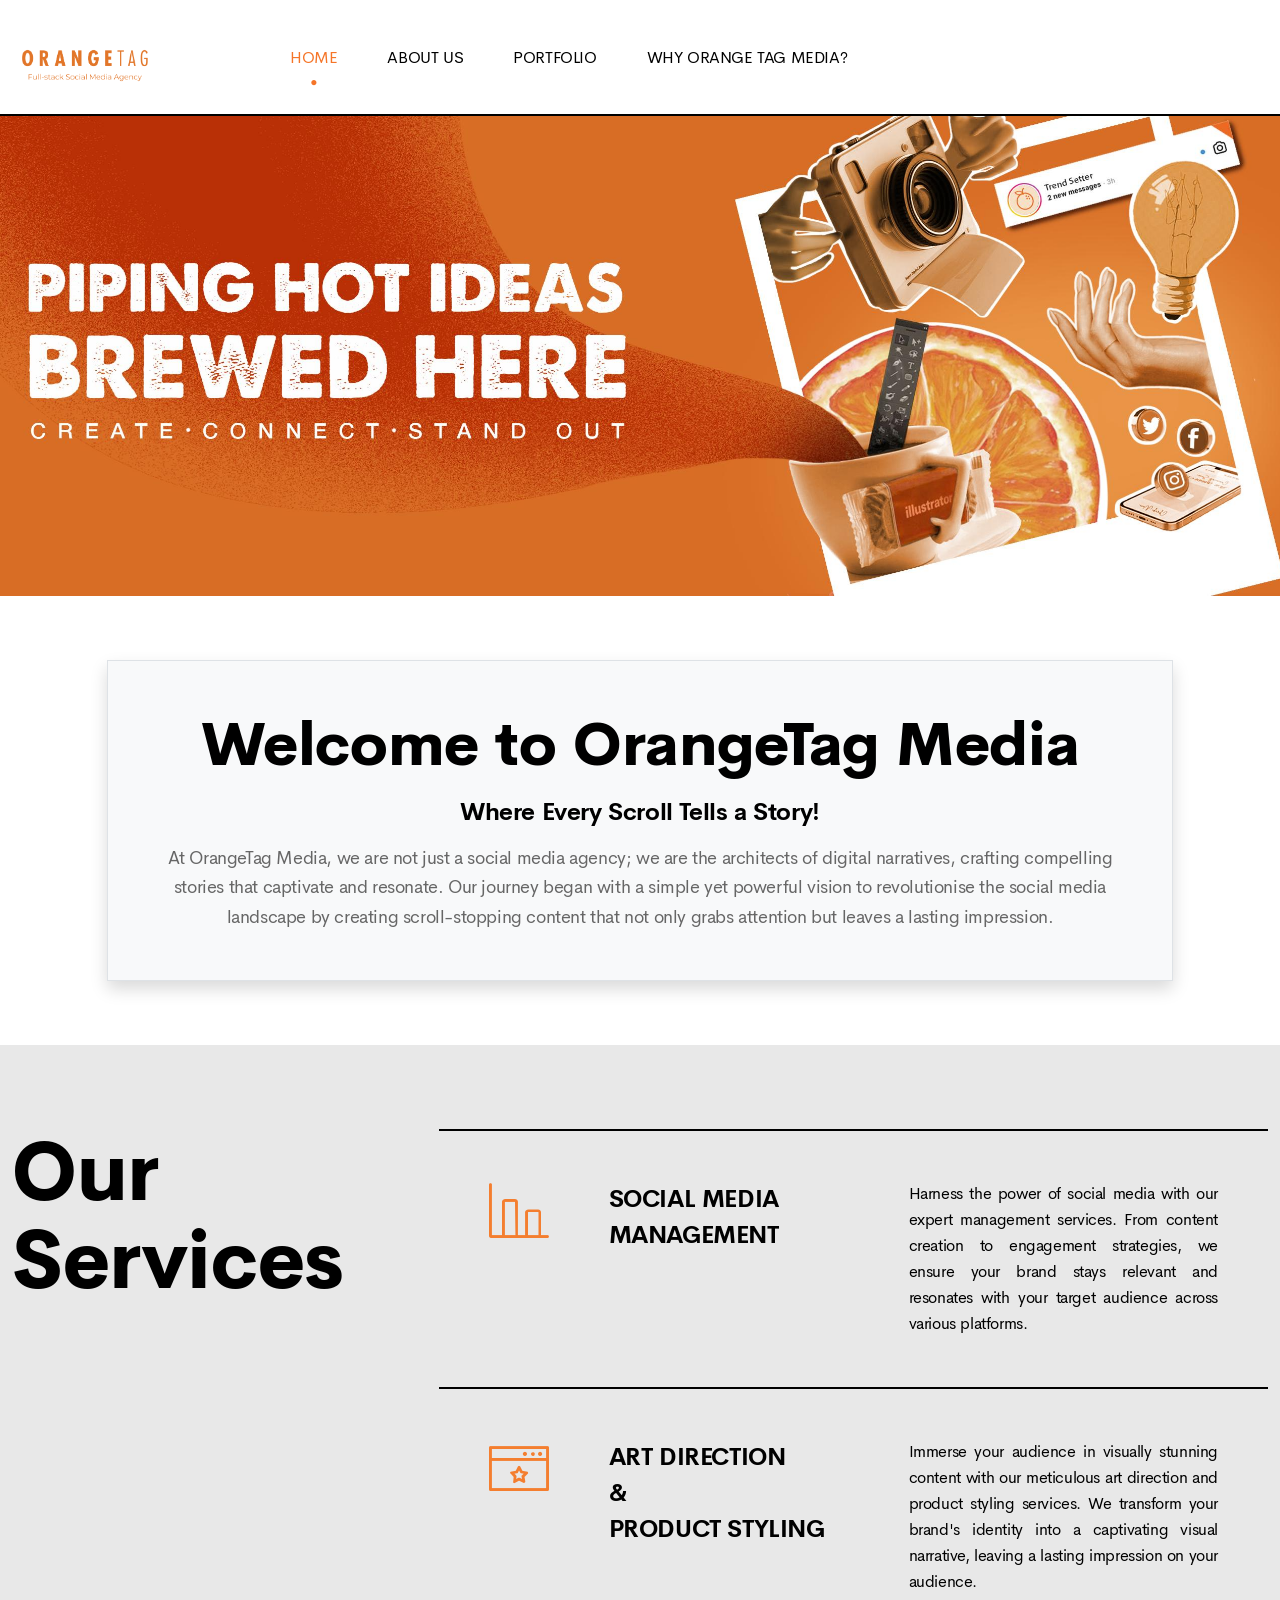
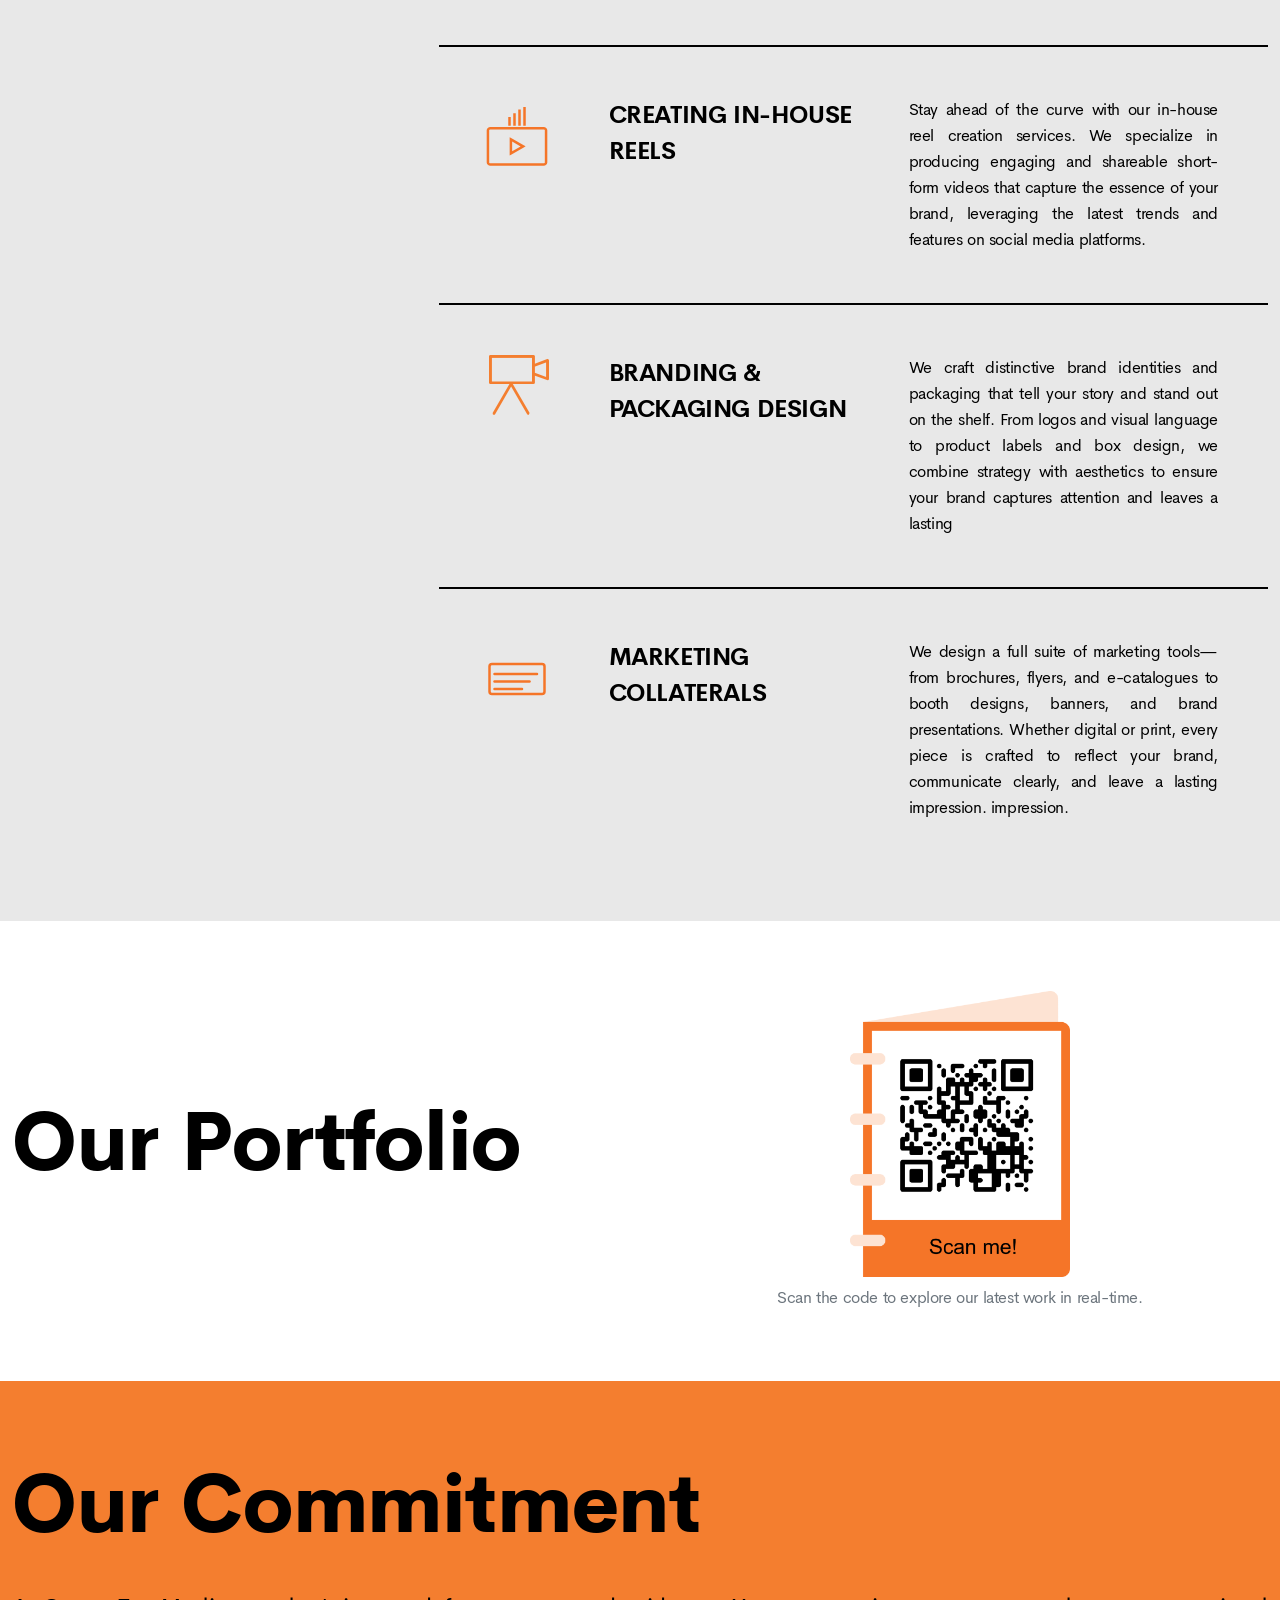
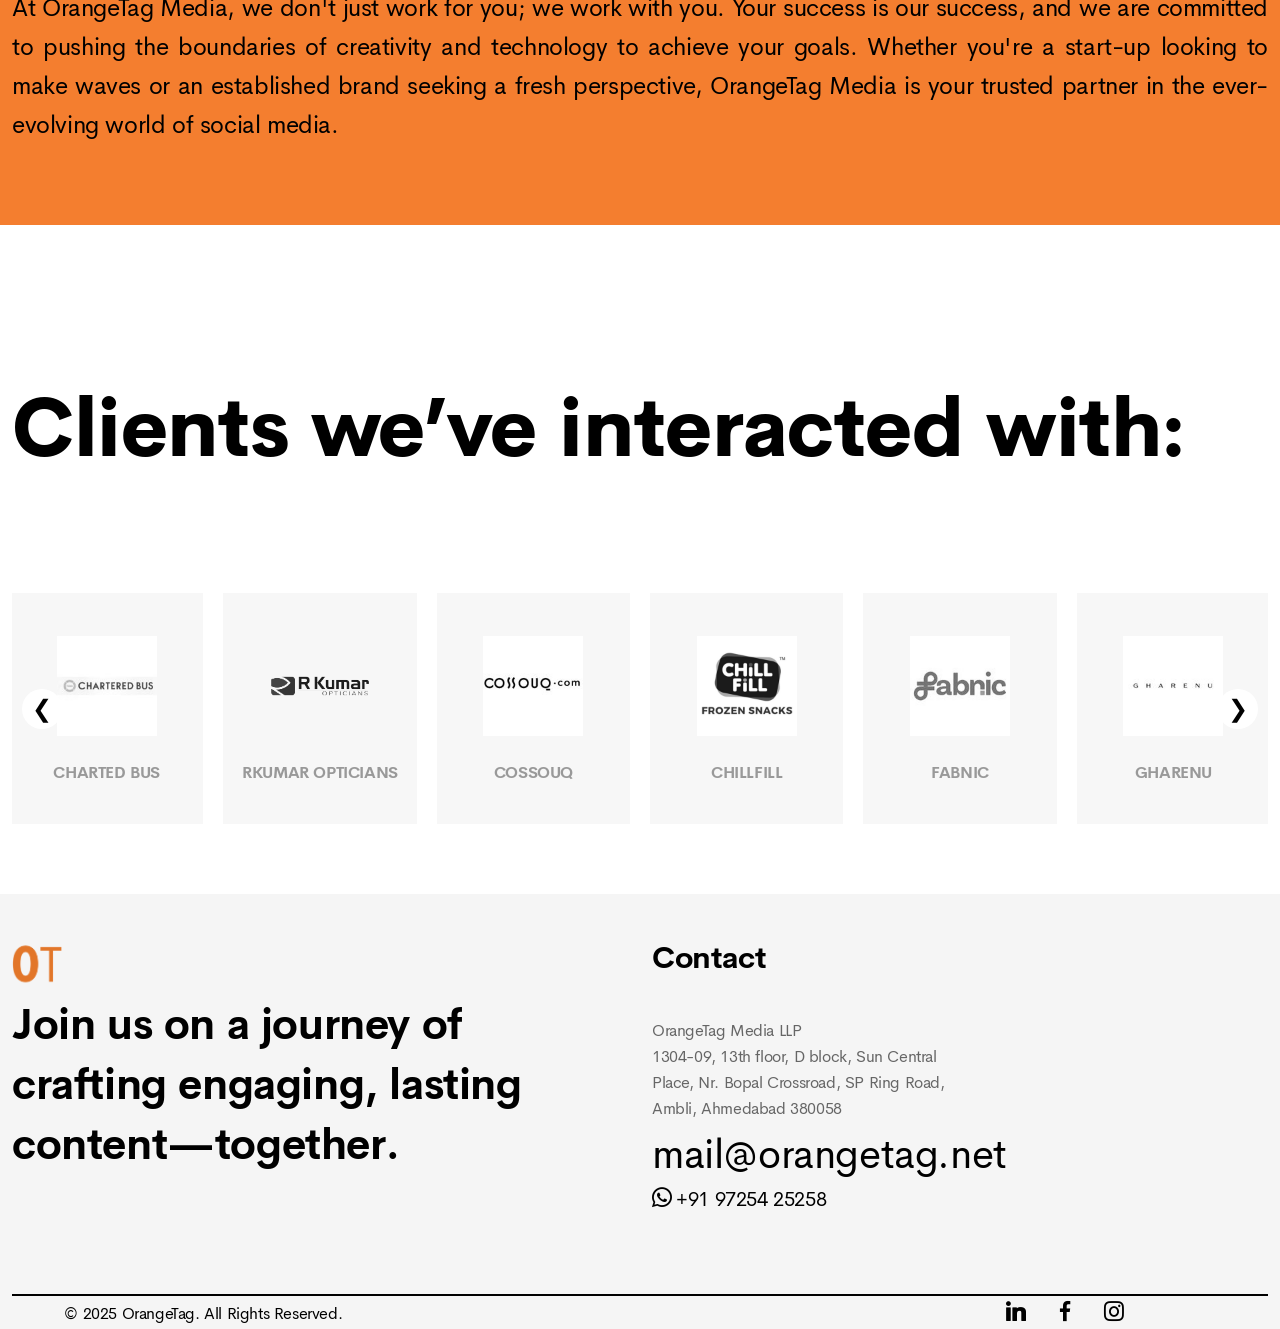
==== commit c88e5ee5: "Update index.html" ====
--- a/index.html
+++ b/index.html
@@ -765,9 +765,8 @@
                 </div>
 
                 <div
-                  class="ptf-spacer"
-                  style="--ptf-xxl: 7.5rem; --ptf-md: 3.75rem"
-                ></div>
+                  class="ptf-spacer" style="--ptf-xxl: 2.5rem; --ptf-md: 1.75rem">
+ </div>
 
                 <div class="fz-24">
                   <p style="text-align: justify; word-wrap: break-word">
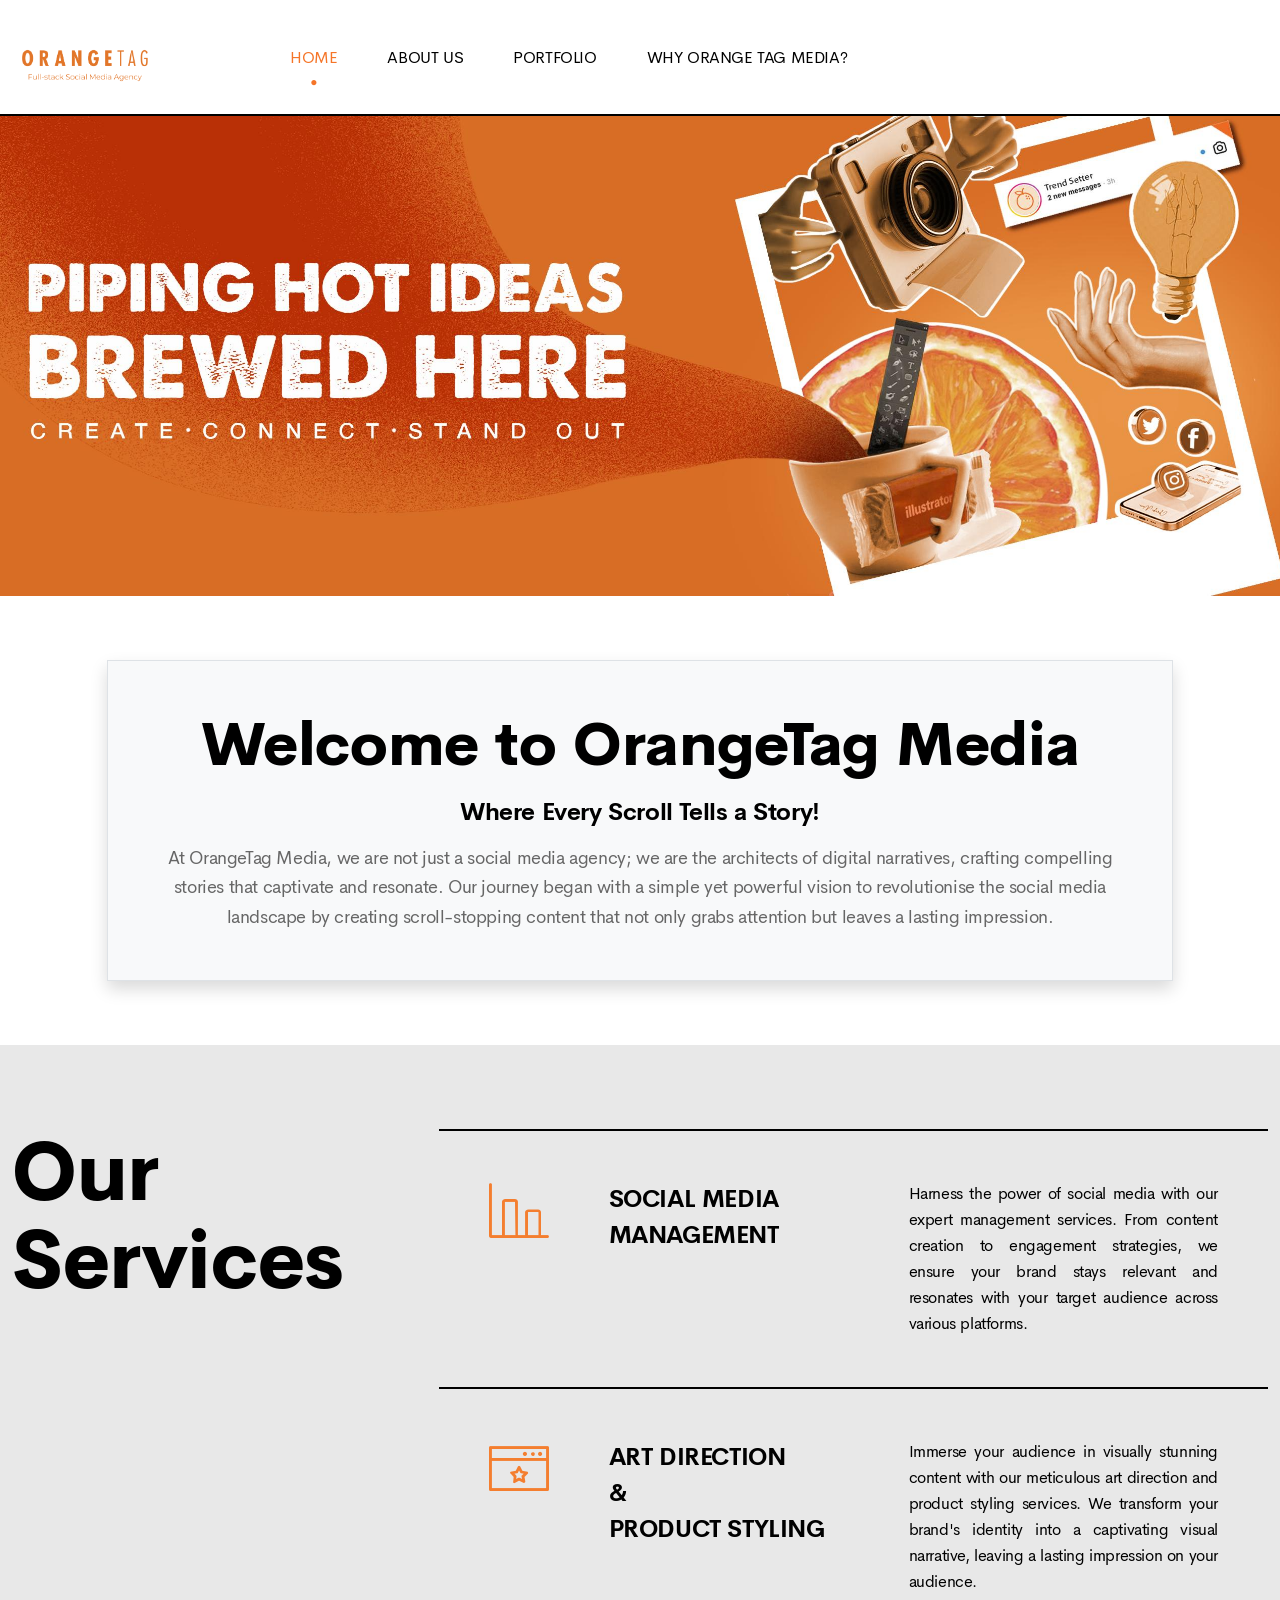
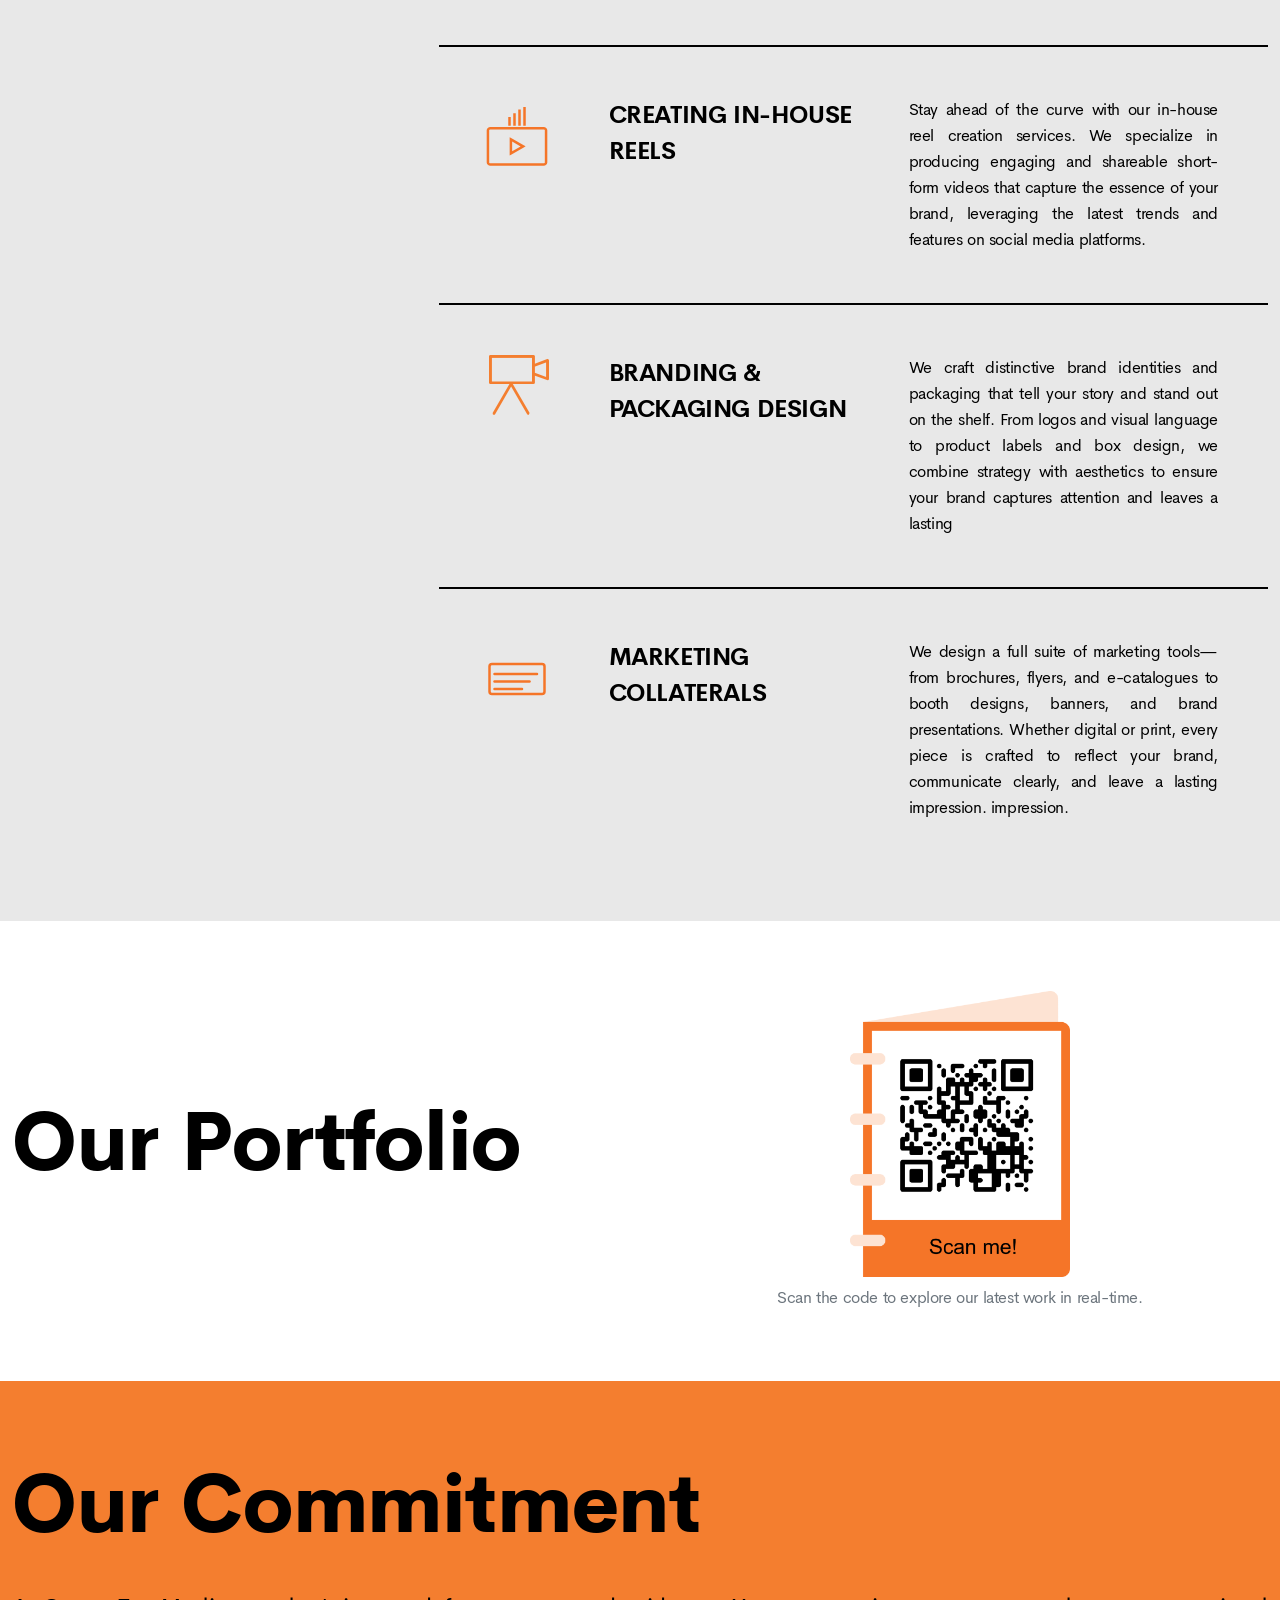
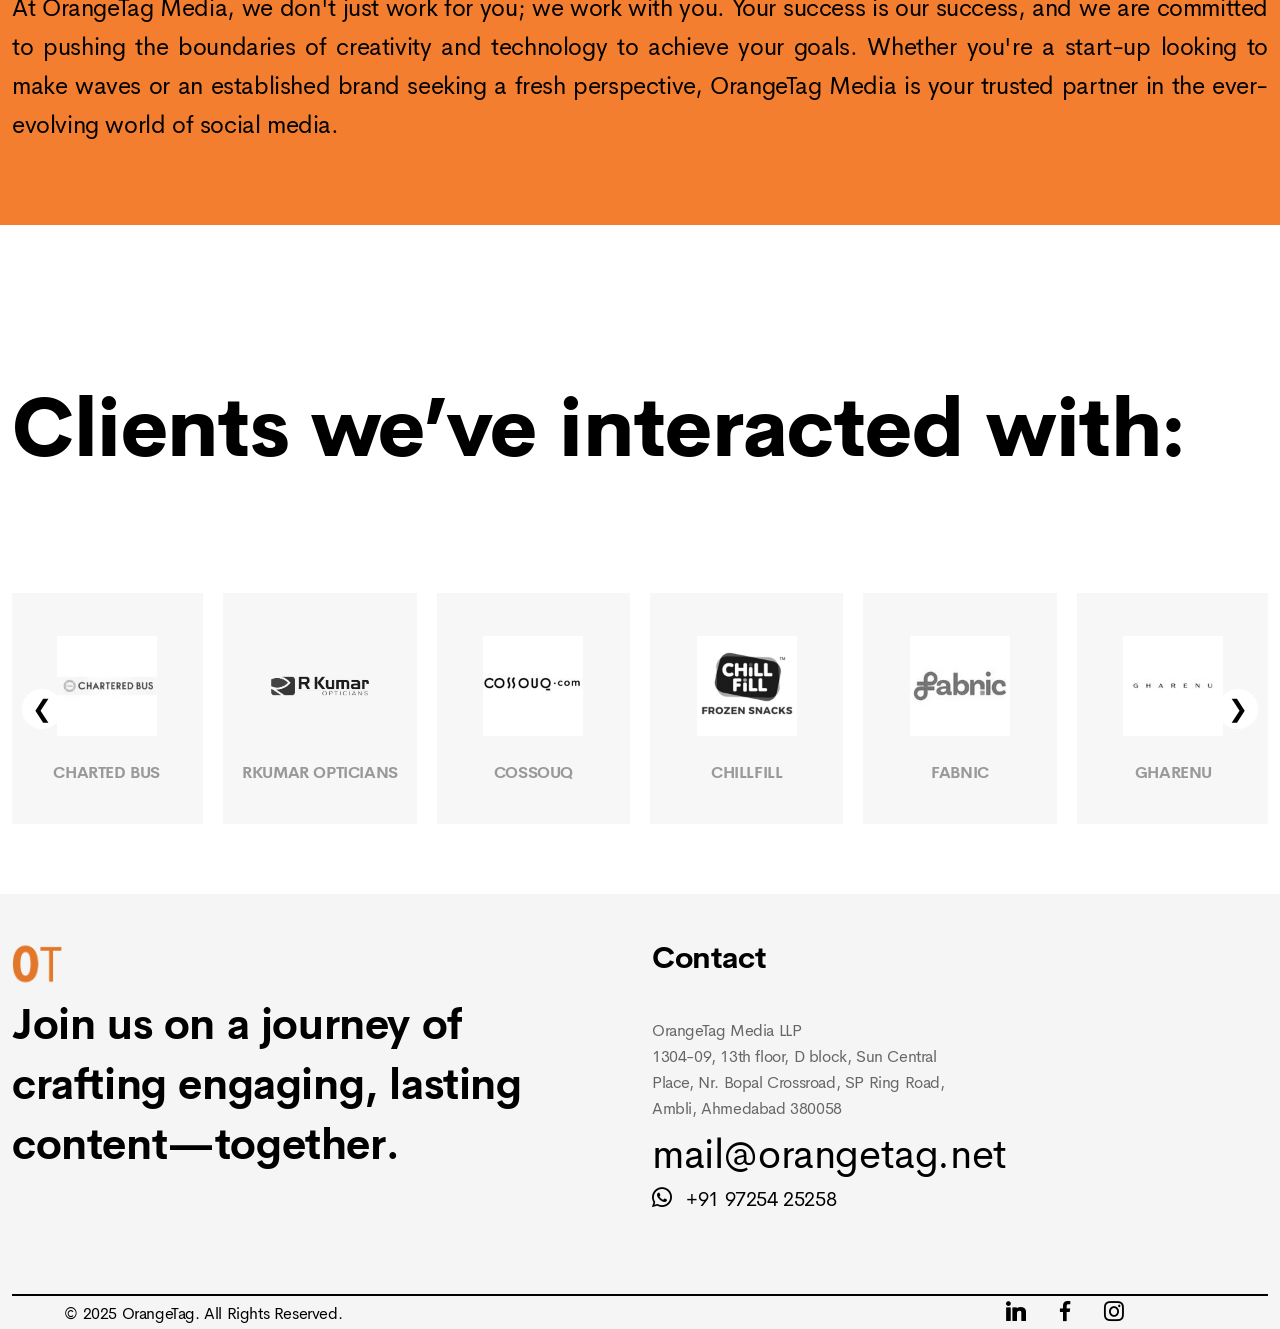
==== commit 0caf4973: "Update index.html" ====
--- a/index.html
+++ b/index.html
@@ -1772,7 +1772,7 @@
                         >
                         </i
                       ></a>
-                      <a style="margin-left: 0px;"
+                      <a style="margin-left: 10px"
                         class="ptf-social-icon ptf-social-icon--style-1 whatsapp"
                         href="https://wa.me/919725425258"
                         target="_blank"
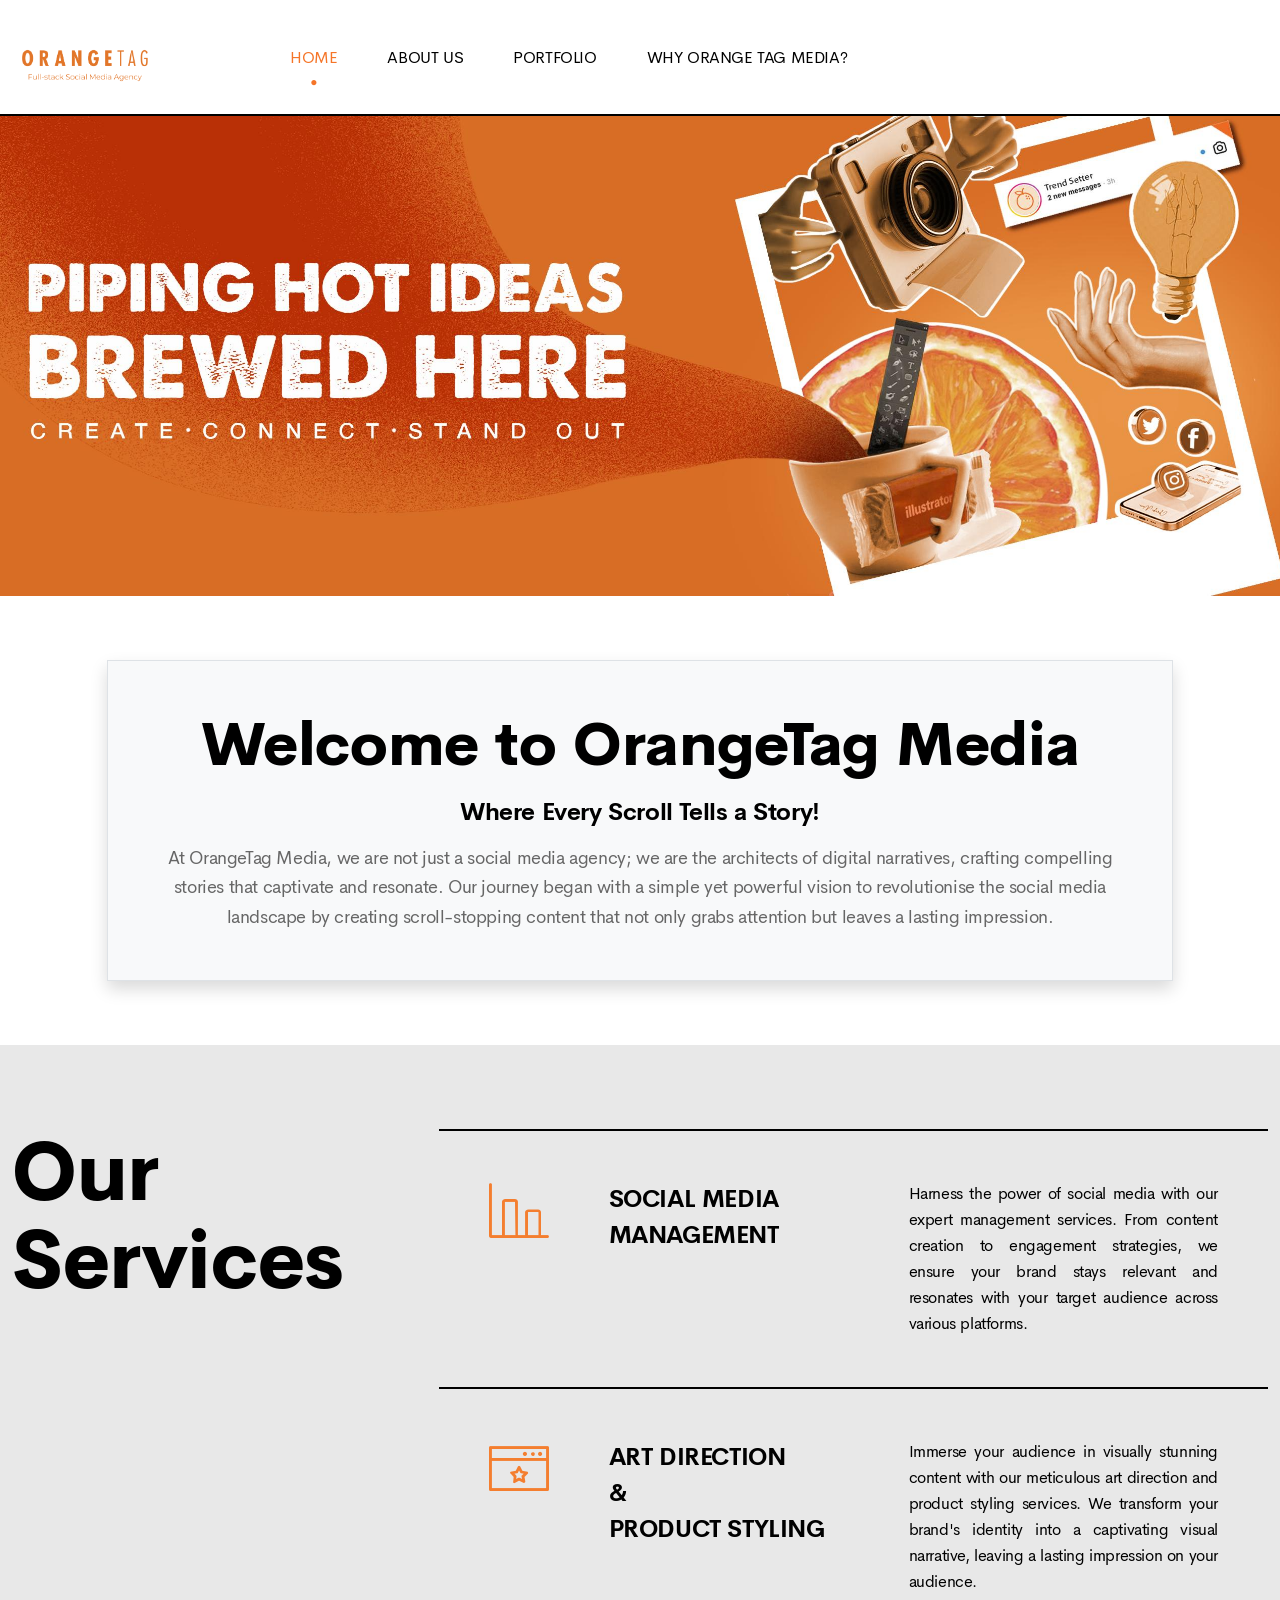
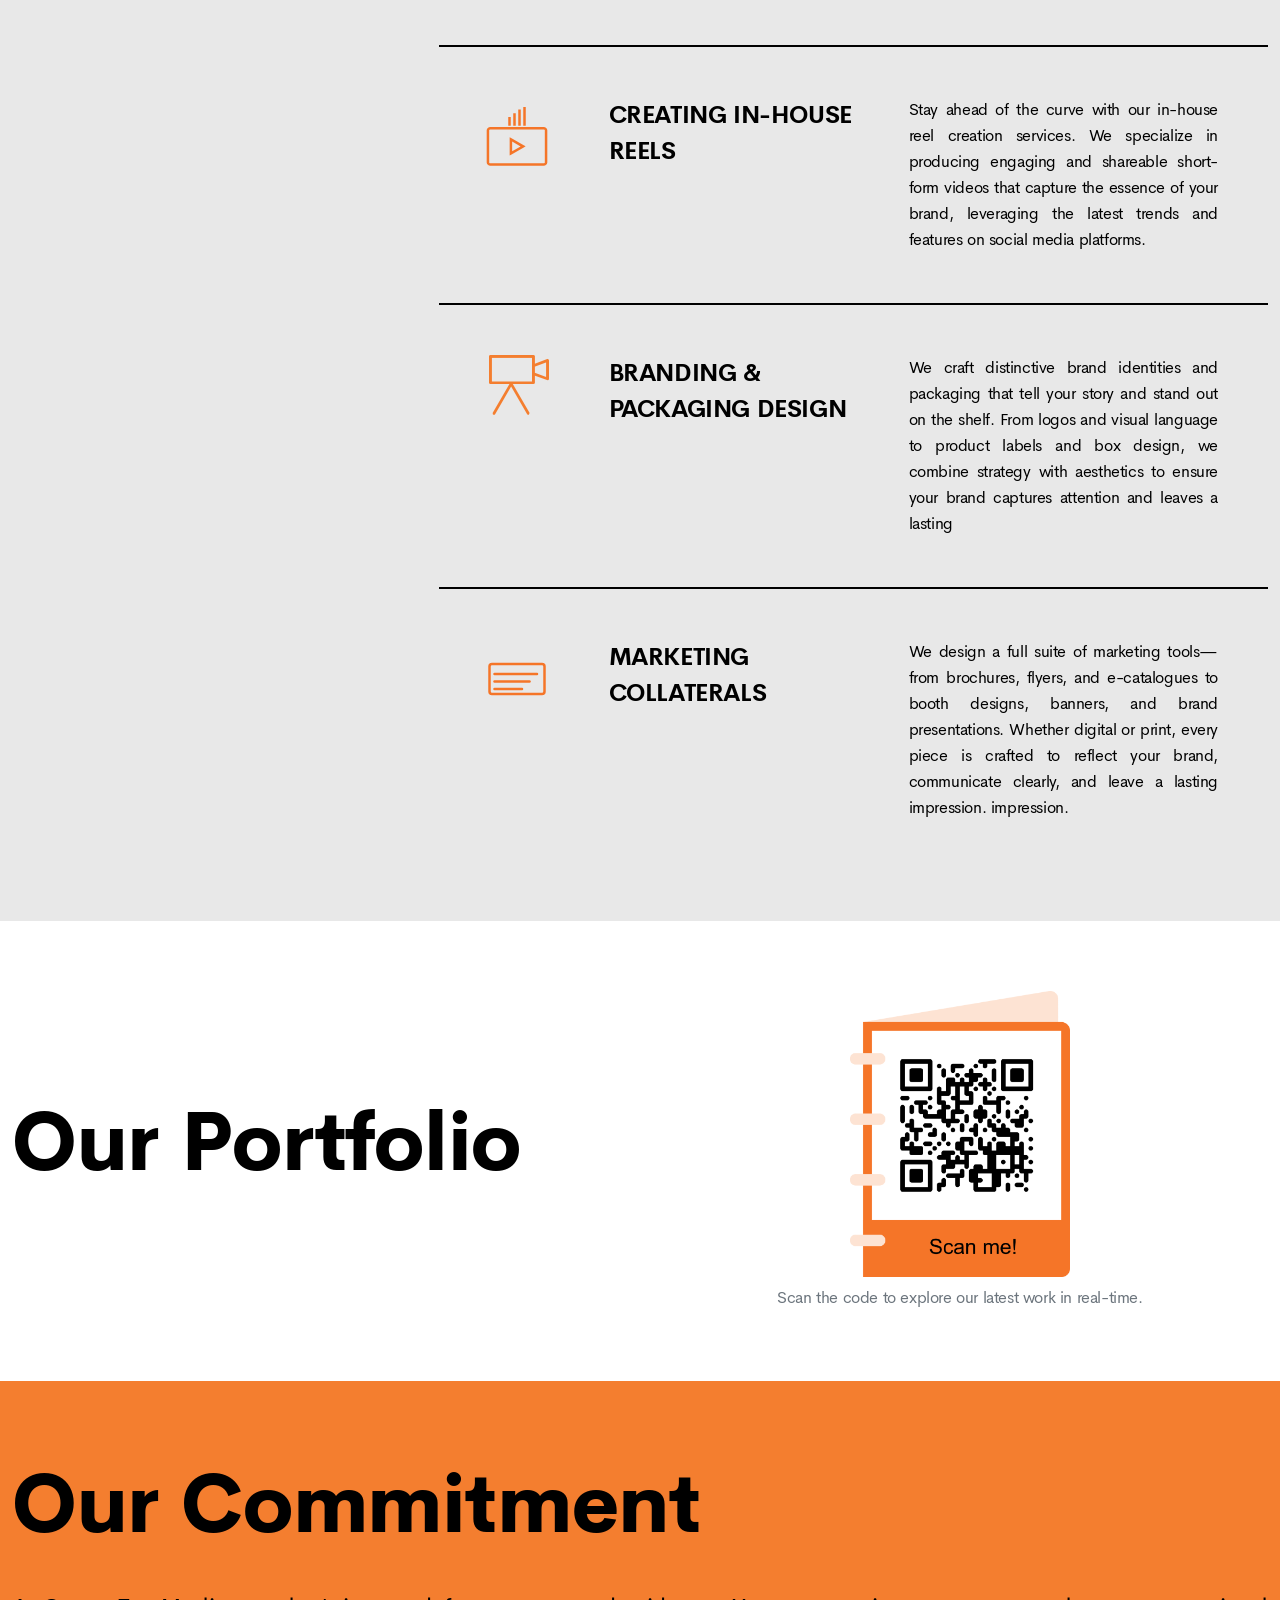
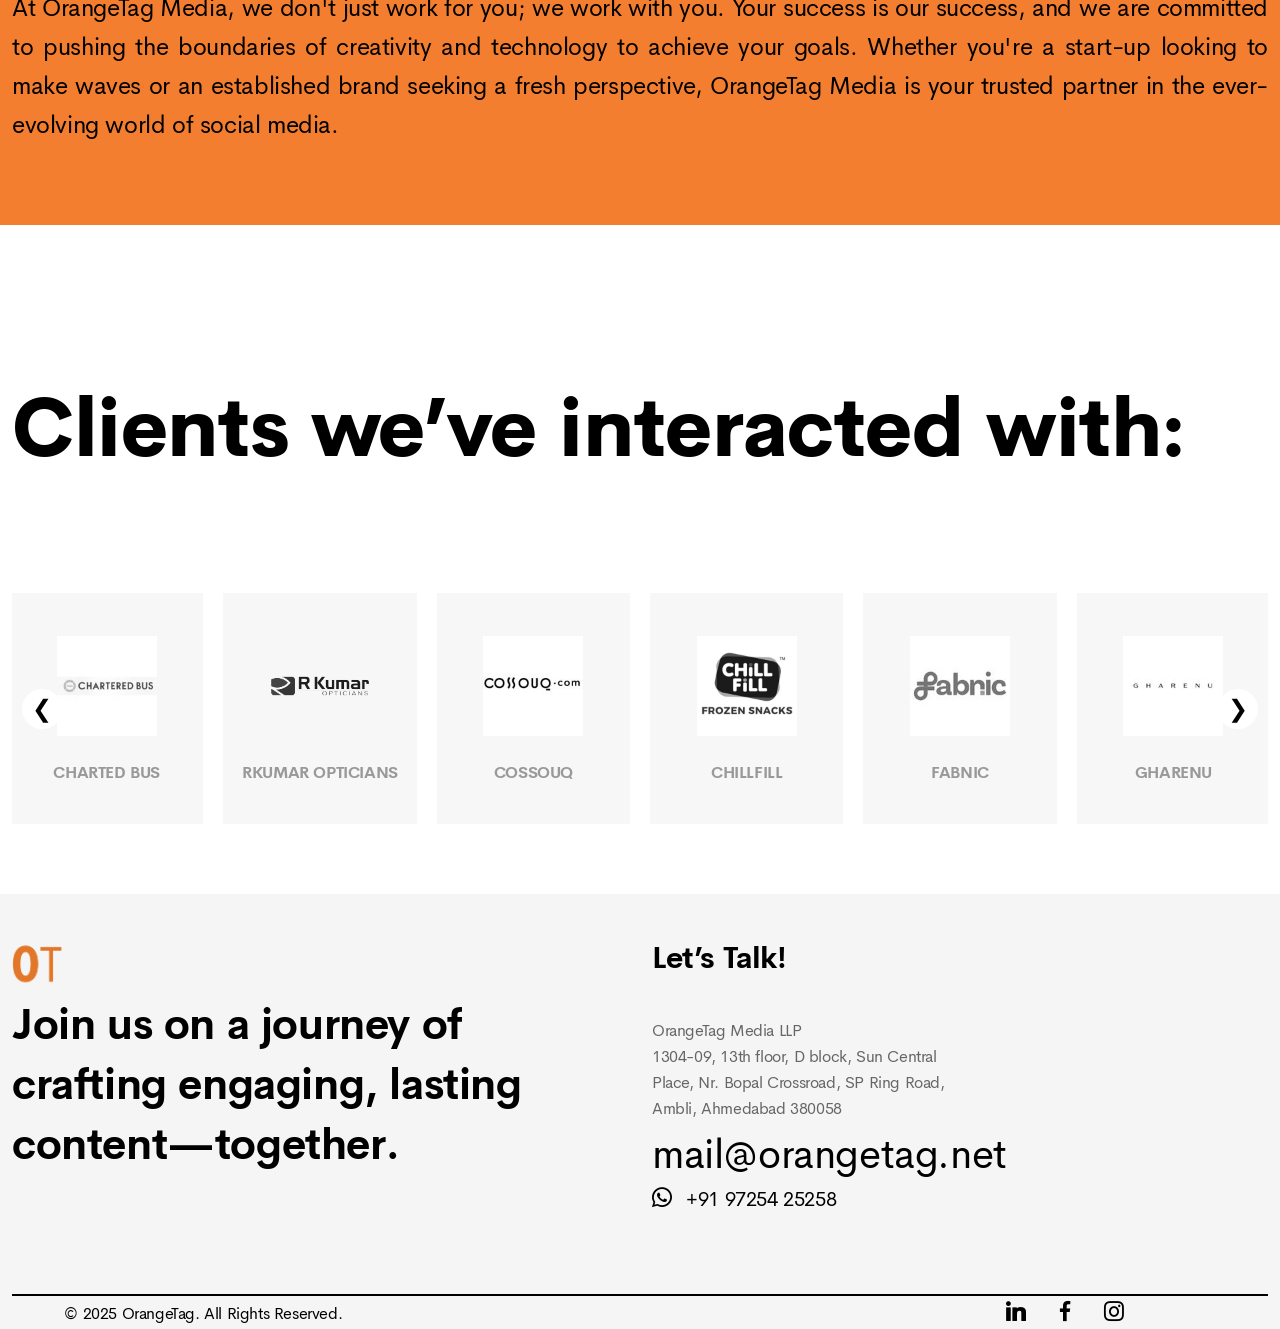
==== commit 15884596: "Your commit message" ====
--- a/index.html
+++ b/index.html
@@ -105,7 +105,8 @@
       .ptf-offcanvas-menu-icon {
         display: block;
         cursor: pointer;
-        color: rgb(2, 2, 2);
+        color: rgb(0, 0, 0);
+        padding-right: 40px;
       }
 
       .ptf-offcanvas-menu {
@@ -114,7 +115,7 @@
         right: -100%;
         width: 300px;
         height: 100vh;
-        background:white;
+        background: white;
         z-index: 1000;
         transition: right 0.4s ease;
         overflow-y: auto;
@@ -156,20 +157,20 @@
       }
     }
     /* Hide mobile image by default */
-.mobile-banner {
-  display: none;
-}
-
-/* Hide desktop image on small screens */
-@media (max-width: 768px) {
-  .desktop-banner {
-    display: none;
-  }
-
-  .mobile-banner {
-    display: block;
-  }
-}
+    .mobile-banner {
+      display: none;
+    }
+
+    /* Hide desktop image on small screens */
+    @media (max-width: 768px) {
+      .desktop-banner {
+        display: none;
+      }
+
+      .mobile-banner {
+        display: block;
+      }
+    }
 
     /* Hide the <br> inside .br-mobile-hide on small/mobile screens */
     @media (max-width: 767.98px) {
@@ -180,9 +181,8 @@
     .pad {
       padding-right: 12x;
     }
-   
+
     @media (max-width: 767.98px) {
-     
       .pad {
         padding-right: 1rem;
       }
@@ -262,30 +262,31 @@
       }
     }
     .ptf-navbar-inner {
-  padding-top: 8px;
-  padding-bottom: 8px;
-}
-
-
-.sf-menu > li {
-  margin-top: 0;
-  margin-bottom: 0;
-}
-
+      padding-top: 8px;
+      padding-bottom: 8px;
+    }
+
+    .sf-menu > li {
+      margin-top: 0;
+      margin-bottom: 0;
+    }
   </style>
-  <body style="padding-bottom: 0%;">
+  <body style="padding-bottom: 0%">
     <!--Site Wrapper-->
     <div class="ptf-site-wrapper animsition">
       <!--Site Wrapper Inner-->
       <div class="ptf-site-wrapper__inner">
         <!--Header-->
-        <header class="ptf-header ptf-header--style-3" style="padding: 0;" >
+        <header class="ptf-header ptf-header--style-3" style="padding: 0">
           <div
             class="ptf-navbar ptf-navbar--main ptf-navbar--sticky"
             style="background-color: white"
           >
-            <div class="container-xxl" style="padding-left: 0%; padding-right: 0%;">
-              <div class="ptf-navbar-inner" >
+            <div
+              class="container-xxl"
+              style="padding-left: 0%; padding-right: 0%"
+            >
+              <div class="ptf-navbar-inner">
                 <!--Logo--><a class="ptf-navbar-logo" href="index.html"
                   ><img
                     class="black"
@@ -304,11 +305,11 @@
                 <nav class="ptf-nav ptf-nav--default">
                   <!--Menu-->
                   <ul class="sf-menu">
-                    <li class="" style="height: 20px;">
+                    <li class="" style="height: 20px">
                       <a href="index.html"
                         ><span class="customize_nav active">Home</span></a
                       >
-                     </li>
+                    </li>
                     <li class="menu-item">
                       <a href="about-us.html"
                         ><span class="customize_nav">About us</span></a
@@ -316,18 +317,18 @@
                     </li>
                     <li class="menu-item">
                       <a
-                        href="https://drive.google.com/file/d/1hTgZ_TA__5TaoWZq0baJspv7VLNr3pbu/view?usp=sharing" target="_blank"
+                        href="https://drive.google.com/file/d/1hTgZ_TA__5TaoWZq0baJspv7VLNr3pbu/view?usp=sharing"
+                        target="_blank"
                         ><span class="customize_nav">Portfolio</span></a
                       >
-                     </li>
+                    </li>
                     <li class="menu-item-has-children two-columns">
                       <a href="why1.html"
                         ><span class="customize_nav"
                           >Why Orange Tag Media?</span
                         >
-                        </a
-                      >
-                     </li>
+                      </a>
+                    </li>
                   </ul>
                 </nav>
                 <!--Buttons-->
@@ -356,11 +357,14 @@
             <nav class="ptf-nav ptf-nav--offcanvas">
               <!--Menu-->
               <ul class="sf-menu">
-                <li class="menu-item-has-children two-columns" style="height: 30px; margin-bottom: 15px; ">
+                <li
+                  class="menu-item-has-children two-columns"
+                  style="height: 30px; margin-bottom: 15px"
+                >
                   <a href="index.html"
                     ><span class="customize_nav1">Home</span></a
                   >
-                 </li>
+                </li>
                 <li class="menu-item-has-children">
                   <a href="about-us.html"
                     ><span class="customize_nav1">About us</span></a
@@ -378,7 +382,7 @@
                       >Why Orange Tag Media?</span
                     ></a
                   >
-                 </li>
+                </li>
               </ul>
             </nav>
           </div>
@@ -412,68 +416,75 @@
         <!--Main-->
         <main class="ptf-main">
           <article class="ptf-page ptf-page--home-default">
-            <section style="background-color: #ffffff !important;">
-  <div class="ptf-spacer" style="--ptf-xxl: 6rem"></div>
-
-  <div class="container-xxl p-0" style="max-width: 100%;">
-    <div class="row g-0">
-      <div class="col-12">
-        <!-- Desktop Banner -->
-        <img
-          src="assets/img/banner/banner.jpeg"
-          alt="Banner"
-          loading="lazy"
-          class="custom-banner desktop-banner"
-          style="width: 100%; height: 500px; object-fit: cover;"
-        />
-
-        <!-- Mobile Banner -->
-        <img
-          src="assets/img/banner/banner-mobile.png"
-          alt="Mobile Banner"
-          loading="lazy"
-          class="custom-banner mobile-banner"
-          style="width: 100%; height: 630px; ;"
-        />
-      </div>
-    </div>
-  </div>
-</section>
+            <section style="background-color: #ffffff !important">
+              <div class="ptf-spacer" style="--ptf-xxl: 6rem"></div>
+
+              <div class="container-xxl p-0" style="max-width: 100%">
+                <div class="row g-0">
+                  <div class="col-12">
+                    <!-- Desktop Banner -->
+                    <img
+                      src="assets/img/banner/banner.jpeg"
+                      alt="Banner"
+                      loading="lazy"
+                      class="custom-banner desktop-banner"
+                      style="width: 100%; height: 500px; object-fit: cover"
+                    />
+
+                    <!-- Mobile Banner -->
+                    <img
+                      src="assets/img/banner/banner-mobile.png"
+                      alt="Mobile Banner"
+                      loading="lazy"
+                      class="custom-banner mobile-banner"
+                      style="width: 100%; height: 630px"
+                    />
+                  </div>
+                </div>
+              </div>
+            </section>
 
             <section>
               <div
                 class="ptf-spacer"
                 style="--ptf-xxl: 4rem; --ptf-md: 2rem"
               ></div>
-  <div class="container-xxl p-0" style="max-width: 100%">
-    <div class="row g-0 justify-content-center">
-      <div class="col-12 col-md-10 col-lg-10">
-        <div
-          class="text-box p-4 p-md-5 bg-light border rounded-4 shadow"
-          style="text-align: center"
-        >
-          <h1 class="h1 mb-3">Welcome to OrangeTag Media</h1>
-          <h5 class="h5 mb-3">Where Every Scroll Tells a Story!</h5>
-          <p class="fz-18">
-            At OrangeTag Media, we are not just a social media agency; we are the
-            architects of digital narratives, crafting compelling stories that
-            captivate and resonate. Our journey began with a simple yet powerful
-            vision to revolutionise the social media landscape by creating
-            scroll-stopping content that not only grabs attention but leaves a
-            lasting impression.
-          </p>
-        </div>
-      </div>
-    </div>
-  </div>
-</section>
+              <div class="container-xxl p-0" style="max-width: 100%">
+                <div class="row g-0 justify-content-center">
+                  <div class="col-12 col-md-10 col-lg-10">
+                    <div
+                      class="text-box p-4 p-md-5 bg-light border rounded-4 shadow"
+                      style="text-align: center"
+                    >
+                      <h1 class="h1 mb-3">Welcome to OrangeTag Media</h1>
+                      <h5 class="h5 mb-3">Where Every Scroll Tells a Story!</h5>
+                      <p class="fz-18">
+                        At OrangeTag Media, we are not just a social media
+                        agency; we are the architects of digital narratives,
+                        crafting compelling stories that captivate and resonate.
+                        Our journey began with a simple yet powerful vision to
+                        revolutionise the social media landscape by creating
+                        scroll-stopping content that not only grabs attention
+                        but leaves a lasting impression.
+                      </p>
+                    </div>
+                  </div>
+                </div>
+              </div>
+            </section>
 
             <div
-                class="ptf-spacer"
-                style="--ptf-xxl: 4rem; --ptf-md: 2rem"
-              ></div>
-              
-            <section style="background-color: #E8E8E8; padding-bottom: 50px; padding-top: 20px;">
+              class="ptf-spacer"
+              style="--ptf-xxl: 4rem; --ptf-md: 2rem"
+            ></div>
+
+            <section
+              style="
+                background-color: #e8e8e8;
+                padding-bottom: 50px;
+                padding-top: 20px;
+              "
+            >
               <!--Spacer-->
               <div
                 class="ptf-spacer"
@@ -495,7 +506,6 @@
                       </h2>
                       <!--Spacer-->
                       <!-- <div class="ptf-spacer" style="--ptf-xxl: 2.5rem"></div> -->
-                      
                     </div>
                     <!--Spacer-->
                     <div
@@ -519,8 +529,11 @@
                           Social Media <br />
                           Management
                         </h5>
-                        <div class="ptf-service-box__content" style="padding-right: 0;">
-                          <p style="text-align: justify; color: #000000;">
+                        <div
+                          class="ptf-service-box__content"
+                          style="padding-right: 0"
+                        >
+                          <p style="text-align: justify; color: #000000">
                             Harness the power of social media with our expert
                             management services. From content creation to
                             engagement strategies, we ensure your brand stays
@@ -546,7 +559,7 @@
                           Product Styling
                         </h5>
                         <div class="ptf-service-box__content">
-                          <p style="text-align: justify; color: #000000;">
+                          <p style="text-align: justify; color: #000000">
                             Immerse your audience in visually stunning content
                             with our meticulous art direction and product
                             styling services. We transform your brand's identity
@@ -611,7 +624,7 @@
                           Creating In-House <br />Reels
                         </h5>
                         <div class="ptf-service-box__content">
-                          <p style="text-align: justify ; color: #000000;">
+                          <p style="text-align: justify; color: #000000">
                             Stay ahead of the curve with our in-house reel
                             creation services. We specialize in producing
                             engaging and shareable short-form videos that
@@ -638,11 +651,16 @@
                           <i class="lnil lnil-video-camera-alt-1"></i>
                         </div>
                         <h5 class="ptf-service-box__title">
-                        Branding & Packaging Design
+                          Branding & Packaging Design
                         </h5>
                         <div class="ptf-service-box__content">
-                          <p style="text-align: justify; color: #000000;">
-                           We craft distinctive brand identities and packaging that tell your story and stand out on the shelf. From logos and visual language to product labels and box design, we combine strategy with aesthetics to ensure your brand captures attention and leaves a lasting
+                          <p style="text-align: justify; color: #000000">
+                            We craft distinctive brand identities and packaging
+                            that tell your story and stand out on the shelf.
+                            From logos and visual language to product labels and
+                            box design, we combine strategy with aesthetics to
+                            ensure your brand captures attention and leaves a
+                            lasting
                           </p>
                         </div>
                       </div>
@@ -660,45 +678,55 @@
                         ></a>
                         <div class="ptf-service-box__icon">
                           <i>
-<svg
-  xmlns="http://www.w3.org/2000/svg"
-  xml:space="preserve"
-  width="80"
-  height="80"
-  style="
-    shape-rendering: geometricPrecision;
-    text-rendering: geometricPrecision;
-    image-rendering: optimizeQuality;
-    fill-rule: evenodd;
-    clip-rule: evenodd;
-    position: relative;
-    left: -12px;
-  "
-  viewBox="0 0 64 64"
-  fill="none"
-  stroke="#f57528"
-  stroke-width="2"
-  stroke-linecap="round"
-  stroke-linejoin="round"
->
-  <!-- Horizontal rectangle (banner or e-catalogue) -->
-  <rect x="10" y="20" width="44" height="24" rx="2" ry="2"/>
-
-  <!-- Simulated text/content lines -->
-  <line x1="14" y1="28" x2="48" y2="28"/>
-  <line x1="14" y1="34" x2="42" y2="34"/>
-  <line x1="14" y1="40" x2="36" y2="40"/>
-</svg>
-
+                            <svg
+                              xmlns="http://www.w3.org/2000/svg"
+                              xml:space="preserve"
+                              width="80"
+                              height="80"
+                              style="
+                                shape-rendering: geometricPrecision;
+                                text-rendering: geometricPrecision;
+                                image-rendering: optimizeQuality;
+                                fill-rule: evenodd;
+                                clip-rule: evenodd;
+                                position: relative;
+                                left: -12px;
+                              "
+                              viewBox="0 0 64 64"
+                              fill="none"
+                              stroke="#f57528"
+                              stroke-width="2"
+                              stroke-linecap="round"
+                              stroke-linejoin="round"
+                            >
+                              <!-- Horizontal rectangle (banner or e-catalogue) -->
+                              <rect
+                                x="10"
+                                y="20"
+                                width="44"
+                                height="24"
+                                rx="2"
+                                ry="2"
+                              />
+
+                              <!-- Simulated text/content lines -->
+                              <line x1="14" y1="28" x2="48" y2="28" />
+                              <line x1="14" y1="34" x2="42" y2="34" />
+                              <line x1="14" y1="40" x2="36" y2="40" />
+                            </svg>
                           </i>
                         </div>
                         <h5 class="ptf-service-box__title">
-                        Marketing Collaterals
+                          Marketing Collaterals
                         </h5>
                         <div class="ptf-service-box__content">
-                          <p style="text-align: justify; color: #000000;">
-                          We design a full suite of marketing tools—from brochures, flyers, and e-catalogues to booth designs, banners, and brand presentations. Whether digital or print, every piece is crafted to reflect your brand, communicate clearly, and leave a lasting impression. impression.
-
+                          <p style="text-align: justify; color: #000000">
+                            We design a full suite of marketing tools—from
+                            brochures, flyers, and e-catalogues to booth
+                            designs, banners, and brand presentations. Whether
+                            digital or print, every piece is crafted to reflect
+                            your brand, communicate clearly, and leave a lasting
+                            impression. impression.
                           </p>
                         </div>
                       </div>
@@ -707,9 +735,8 @@
                 </div>
               </div>
               <!--Spacer-->
-              
             </section>
-            <section style="padding-top: 70px; padding-bottom: 70px;">
+            <section style="padding-top: 70px; padding-bottom: 70px">
               <div class="container-xxl">
                 <div class="row align-items-center">
                   <!-- Left Column -->
@@ -744,11 +771,9 @@
                       </p>
                     </div>
                   </div>
-
-                  </div>
                 </div>
+              </div>
               <!--Spacer-->
-              
             </section>
             <section class="has-accent-1-background pad1">
               <div
@@ -765,8 +790,9 @@
                 </div>
 
                 <div
-                  class="ptf-spacer" style="--ptf-xxl: 2.5rem; --ptf-md: 1.75rem">
- </div>
+                  class="ptf-spacer"
+                  style="--ptf-xxl: 2.5rem; --ptf-md: 1.75rem"
+                ></div>
 
                 <div class="fz-24">
                   <p style="text-align: justify; word-wrap: break-word">
@@ -792,7 +818,7 @@
                 class="ptf-spacer"
                 style="--ptf-xxl: 10rem; --ptf-md: 5rem"
               ></div>
-              <div class="container-xxl" style="padding-bottom: 50px;">
+              <div class="container-xxl" style="padding-bottom: 50px">
                 <div class="row">
                   <div class="col-12">
                     <!--Animated Block-->
@@ -847,7 +873,7 @@
                         </a>
                       </div>
                     </div>
-                     <div class="col-6 col-md-3 col-lg-2 product-card">
+                    <div class="col-6 col-md-3 col-lg-2 product-card">
                       <div
                         class="ptf-animated-block"
                         data-aos="fade"
@@ -871,12 +897,14 @@
                                 loading="lazy"
                               />
                             </div>
-                            <h6 class="ptf-partner-box__title">RKumar Opticians</h6>
-                          </div>
-                        </a>
-                      </div>
-                    </div>
-                     <div class="col-6 col-md-3 col-lg-2 product-card">
+                            <h6 class="ptf-partner-box__title">
+                              RKumar Opticians
+                            </h6>
+                          </div>
+                        </a>
+                      </div>
+                    </div>
+                    <div class="col-6 col-md-3 col-lg-2 product-card">
                       <div
                         class="ptf-animated-block"
                         data-aos="fade"
@@ -905,7 +933,7 @@
                         </a>
                       </div>
                     </div>
-                     <div class="col-6 col-md-3 col-lg-2 product-card">
+                    <div class="col-6 col-md-3 col-lg-2 product-card">
                       <div
                         class="ptf-animated-block"
                         data-aos="fade"
@@ -1075,7 +1103,9 @@
                                 loading="lazy"
                               />
                             </div>
-                            <h6 class="ptf-partner-box__title">Sharma Hyundai</h6>
+                            <h6 class="ptf-partner-box__title">
+                              Sharma Hyundai
+                            </h6>
                           </div>
                         </a>
                       </div>
@@ -1133,7 +1163,9 @@
                                 loading="lazy"
                               />
                             </div>
-                            <h6 class="ptf-partner-box__title">Peegee Fabrics</h6>
+                            <h6 class="ptf-partner-box__title">
+                              Peegee Fabrics
+                            </h6>
                           </div>
                         </a>
                       </div>
@@ -1191,7 +1223,9 @@
                                 loading="lazy"
                               />
                             </div>
-                            <h6 class="ptf-partner-box__title">Pooja & Keyur</h6>
+                            <h6 class="ptf-partner-box__title">
+                              Pooja & Keyur
+                            </h6>
                           </div>
                         </a>
                       </div>
@@ -1220,12 +1254,14 @@
                                 loading="lazy"
                               />
                             </div>
-                            <h6 class="ptf-partner-box__title">Ultrapop Foods</h6>
-                          </div>
-                        </a>
-                      </div>
-                    </div>
-                     <div class="col-6 col-md-3 col-lg-2 product-card">
+                            <h6 class="ptf-partner-box__title">
+                              Ultrapop Foods
+                            </h6>
+                          </div>
+                        </a>
+                      </div>
+                    </div>
+                    <div class="col-6 col-md-3 col-lg-2 product-card">
                       <div
                         class="ptf-animated-block"
                         data-aos="fade"
@@ -1254,7 +1290,7 @@
                         </a>
                       </div>
                     </div>
-                    
+
                     <div class="col-6 col-md-3 col-lg-2 product-card">
                       <div
                         class="ptf-animated-block"
@@ -1279,12 +1315,43 @@
                                 loading="lazy"
                               />
                             </div>
-                            <h6 class="ptf-partner-box__title">Handful of Health</h6>
-                          </div>
-                        </a>
-                      </div>
-                    </div>
-                    
+                            <h6 class="ptf-partner-box__title">
+                              Handful of Health
+                            </h6>
+                          </div>
+                        </a>
+                      </div>
+                    </div>
+
+                    <div class="col-6 col-md-3 col-lg-2 product-card">
+                      <div
+                        class="ptf-animated-block"
+                        data-aos="fade"
+                        data-aos-delay="0"
+                      >
+                        <a
+                          href="https://www.instagram.com/spitze_by_everyday/"
+                          target="_blank"
+                        >
+                          <div
+                            class="ptf-partner-box"
+                            style="
+                              --ptf-hover-background: #fcf8f4;
+                              --ptf-image-height: 100px;
+                            "
+                          >
+                            <div class="ptf-partner-box__image">
+                              <img
+                                src="assets/img/partner/18spitze.jpg"
+                                alt="079 Stories"
+                                loading="lazy"
+                              />
+                            </div>
+                            <h6 class="ptf-partner-box__title">Spitze</h6>
+                          </div>
+                        </a>
+                      </div>
+                    </div>
                     <div class="col-6 col-md-3 col-lg-2 product-card">
                       <div
                         class="ptf-animated-block"
@@ -1343,7 +1410,7 @@
                         </a>
                       </div>
                     </div>
-                     <div class="col-6 col-md-3 col-lg-2 product-card">
+                    <div class="col-6 col-md-3 col-lg-2 product-card">
                       <div
                         class="ptf-animated-block"
                         data-aos="fade"
@@ -1372,7 +1439,7 @@
                         </a>
                       </div>
                     </div>
-                     <div class="col-6 col-md-3 col-lg-2 product-card">
+                    <div class="col-6 col-md-3 col-lg-2 product-card">
                       <div
                         class="ptf-animated-block"
                         data-aos="fade"
@@ -1401,7 +1468,7 @@
                         </a>
                       </div>
                     </div>
-                     <div class="col-6 col-md-3 col-lg-2 product-card">
+                    <div class="col-6 col-md-3 col-lg-2 product-card">
                       <div
                         class="ptf-animated-block"
                         data-aos="fade"
@@ -1430,7 +1497,36 @@
                         </a>
                       </div>
                     </div>
-                     <div class="col-6 col-md-3 col-lg-2 product-card">
+                    <div class="col-6 col-md-3 col-lg-2 product-card">
+                      <div
+                        class="ptf-animated-block"
+                        data-aos="fade"
+                        data-aos-delay="0"
+                      >
+                        <a
+                          href="https://www.instagram.com/toskachocolatehouse/"
+                          target="_blank"
+                        >
+                          <div
+                            class="ptf-partner-box"
+                            style="
+                              --ptf-hover-background: #fcf8f4;
+                              --ptf-image-height: 100px;
+                            "
+                          >
+                            <div class="ptf-partner-box__image">
+                              <img
+                                src="assets/img/partner/Toska.jpeg"
+                                alt="079 Stories"
+                                loading="lazy"
+                              />
+                            </div>
+                            <h6 class="ptf-partner-box__title">Toska</h6>
+                          </div>
+                        </a>
+                      </div>
+                    </div>
+                    <div class="col-6 col-md-3 col-lg-2 product-card">
                       <div
                         class="ptf-animated-block"
                         data-aos="fade"
@@ -1454,12 +1550,14 @@
                                 loading="lazy"
                               />
                             </div>
-                            <h6 class="ptf-partner-box__title">Akshar Travels</h6>
-                          </div>
-                        </a>
-                      </div>
-                    </div>
-                     <div class="col-6 col-md-3 col-lg-2 product-card">
+                            <h6 class="ptf-partner-box__title">
+                              Akshar Travels
+                            </h6>
+                          </div>
+                        </a>
+                      </div>
+                    </div>
+                    <div class="col-6 col-md-3 col-lg-2 product-card">
                       <div
                         class="ptf-animated-block"
                         data-aos="fade"
@@ -1488,8 +1586,8 @@
                         </a>
                       </div>
                     </div>
-                    
-                                        <div class="col-6 col-md-3 col-lg-2 product-card">
+
+                    <div class="col-6 col-md-3 col-lg-2 product-card">
                       <div
                         class="ptf-animated-block"
                         data-aos="fade"
@@ -1519,7 +1617,6 @@
                       </div>
                     </div>
 
-                    
                     <div class="col-6 col-md-3 col-lg-2 product-card">
                       <div
                         class="ptf-animated-block"
@@ -1551,7 +1648,7 @@
                         </a>
                       </div>
                     </div>
-                                        <div class="col-6 col-md-3 col-lg-2 product-card">
+                    <div class="col-6 col-md-3 col-lg-2 product-card">
                       <div
                         class="ptf-animated-block"
                         data-aos="fade"
@@ -1581,9 +1678,9 @@
                         </a>
                       </div>
                     </div>
-                    
-                    <div class="col-6 col-md-3 col-lg-2 product-card">
-                        <div
+
+                    <div class="col-6 col-md-3 col-lg-2 product-card">
+                      <div
                         class="ptf-animated-block"
                         data-aos="fade"
                         data-aos-delay="100"
@@ -1611,8 +1708,68 @@
                         </a>
                       </div>
                     </div>
-                    <div class="col-6 col-md-3 col-lg-2 product-card">
-                        <div
+
+                    <div class="col-6 col-md-3 col-lg-2 product-card">
+                      <div
+                        class="ptf-animated-block"
+                        data-aos="fade"
+                        data-aos-delay="100"
+                      >
+                        <a
+                          href="https://www.instagram.com/azula_studio/"
+                          target="_blank"
+                        >
+                          <div
+                            class="ptf-partner-box"
+                            style="
+                              --ptf-hover-background: #f3f7fc;
+                              --ptf-image-height: 100px;
+                            "
+                          >
+                            <div class="ptf-partner-box__image">
+                              <img
+                                src="assets/img/partner/31azule.jpg"
+                                alt="Azula"
+                                loading="lazy"
+                              />
+                            </div>
+                            <h6 class="ptf-partner-box__title">Azula</h6>
+                          </div>
+                        </a>
+                      </div>
+                    </div>
+
+                    <div class="col-6 col-md-3 col-lg-2 product-card">
+                      <div
+                        class="ptf-animated-block"
+                        data-aos="fade"
+                        data-aos-delay="100"
+                      >
+                        <a
+                          href="https://www.instagram.com/royalpageco/"
+                          target="_blank"
+                        >
+                          <div
+                            class="ptf-partner-box"
+                            style="
+                              --ptf-hover-background: #f3f7fc;
+                              --ptf-image-height: 100px;
+                            "
+                          >
+                            <div class="ptf-partner-box__image">
+                              <img
+                                src="assets/img/partner/32royalpage.jpg"
+                                alt="Bodhi"
+                                loading="lazy"
+                              />
+                            </div>
+                            <h6 class="ptf-partner-box__title">Royal Page</h6>
+                          </div>
+                        </a>
+                      </div>
+                    </div>
+                    <div class="col-6 col-md-3 col-lg-2 product-card">
+                      <div
                         class="ptf-animated-block"
                         data-aos="fade"
                         data-aos-delay="100"
@@ -1641,7 +1798,7 @@
                       </div>
                     </div>
                     <div class="col-6 col-md-3 col-lg-2 product-card">
-                        <div
+                      <div
                         class="ptf-animated-block"
                         data-aos="fade"
                         data-aos-delay="100"
@@ -1670,7 +1827,7 @@
                       </div>
                     </div>
                     <div class="col-6 col-md-3 col-lg-2 product-card">
-                        <div
+                      <div
                         class="ptf-animated-block"
                         data-aos="fade"
                         data-aos-delay="100"
@@ -1693,137 +1850,166 @@
                                 loading="lazy"
                               />
                             </div>
-                            <h6 class="ptf-partner-box__title">Sheetal Infra</h6>
-                          </div>
-                        </a>
-                      </div>
-                    </div>
-                    
+                            <h6 class="ptf-partner-box__title">
+                              Sheetal Infra
+                            </h6>
+                          </div>
+                        </a>
+                      </div>
+                    </div>
                   </div>
                 </div>
                 <!--Spacer-->
                 <!---paste this-->
               </div>
             </section>
-          
-      
-      <!--Footer-->
-      <footer class="ptf-footer ptf-footer--style-1">
-        <div class="container-xxl">
-          <div class="ptf-footer__top" style="padding-bottom: 0px; padding-top: 35px; margin-top: 20px;">
-            <div class="row">
-              <div class="col-12 col-xl-6">
-                <!--Animated Block-->
+
+            <!--Footer-->
+            <footer class="ptf-footer ptf-footer--style-1">
+              <div class="container-xxl">
                 <div
-                  class="ptf-animated-block"
-                  data-aos="fade"
-                  data-aos-delay="0"
+                  class="ptf-footer__top"
+                  style="
+                    padding-bottom: 0px;
+                    padding-top: 35px;
+                    margin-top: 20px;
+                  "
                 >
-                <a href="index.html"
-                  ><img
-                    class="black"
-                    src="assets/img/favicon/favicon1.png"
-                    alt=""
-                    loading="lazy"
-                    width="50"
-                    height="0"
-                    style=" padding-left: -20px "
-                  />
-                </a>  
+                  <div class="row">
+                    <div class="col-12 col-xl-6">
+                      <!--Animated Block-->
+                      <div
+                        class="ptf-animated-block"
+                        data-aos="fade"
+                        data-aos-delay="0"
+                      >
+                        <a href="index.html"
+                          ><img
+                            class="black"
+                            src="assets/img/favicon/favicon1.png"
+                            alt=""
+                            loading="lazy"
+                            width="50"
+                            height="0"
+                            style="padding-left: -20px"
+                          />
+                        </a>
+                        <div
+                          class="ptf-footer-heading has-black-color"
+                          style="max-width: 37.5rem"
+                        >
+                          Join us on a journey of crafting engaging, lasting
+                          content—together.
+                        </div>
+                      </div>
+                    </div>
+                    <div class="col-12 col-md-6 col-xl-3">
+                      <!--Animated Block-->
+                      <div
+                        class="ptf-animated-block"
+                        data-aos="fade"
+                        data-aos-delay="200"
+                      >
+                        <div
+                          class="ptf-widget ptf-widget-text"
+                          style="padding-top: 10px"
+                        >
+                          <h4 class="ptf-widget-title">Let’s Talk!</h4>
+                          <p class="fz-23">
+                            OrangeTag Media LLP
+                            <br />
+                            1304-09, 13th floor, D block, Sun Central Place, Nr.
+                            Bopal Crossroad, SP Ring Road, Ambli, Ahmedabad
+                            380058
+
+                            <a
+                              class="fz-40 has-black-color"
+                              href="mailto:mail@orangetag.net"
+                              >mail@orangetag.net</a
+                            >
+                          </p>
+                          <div class="ptf-footer-socials has-black-color">
+                            <a
+                              class="ptf-social-icon ptf-social-icon--style-1 whatsapp"
+                              href="https://wa.me/919725425258"
+                              target="_blank"
+                              ><i
+                                class="socicon-whatsapp"
+                                href="https://wa.me/919725425258"
+                              >
+                              </i
+                            ></a>
+                            <a
+                              style="margin-left: 10px"
+                              class="ptf-social-icon ptf-social-icon--style-1 whatsapp"
+                              href="https://wa.me/919725425258"
+                              target="_blank"
+                              >+91 97254 25258</a
+                            >
+                          </div>
+                        </div>
+                      </div>
+                    </div>
+                  </div>
+                </div>
                 <div
-                    class="ptf-footer-heading has-black-color"
-                    style="max-width: 37.5rem"
+                  class="ptf-footer__bottom"
+                  style="
+                    padding-bottom: 0px;
+                    padding-top: 3px;
+                    margin-bottom: 0px;
+                  "
+                >
+                  <div
+                    class="row align-items-center"
+                    style="margin-bottom: 0px"
                   >
-                    Join us on a journey of crafting engaging, lasting
-                    content—together.
-                  </div>
-                  
-                 </div>
-              </div>
-              <div class="col-12 col-md-6 col-xl-3">
-                <!--Animated Block-->
-                <div
-                  class="ptf-animated-block"
-                  data-aos="fade"
-                  data-aos-delay="200"
-                >
-                  <div class="ptf-widget ptf-widget-text" style="padding-top: 10px;">
-                    <h4 class="ptf-widget-title">Contact</h4>
-                    <p class="fz-23">
-                       OrangeTag Media LLP
-                      <br />
-                      1304-09, 13th floor, D block, Sun Central Place, Nr. Bopal
-                      Crossroad, SP Ring Road, Ambli, Ahmedabad 380058
-
-                      <a
-                        class="fz-40 has-black-color"
-                        href="mailto:mail@orangetag.net"
-                        >mail@orangetag.net</a
-                      >
-                    </p>
-                    <div class="ptf-footer-socials has-black-color">
-                      <a
-                        class="ptf-social-icon ptf-social-icon--style-1 whatsapp"
-                        href="https://wa.me/919725425258"
-                        target="_blank"
-                        ><i
-                          class="socicon-whatsapp"
-                          href="https://wa.me/919725425258"
-                        >
-                        </i
-                      ></a>
-                      <a style="margin-left: 10px"
-                        class="ptf-social-icon ptf-social-icon--style-1 whatsapp"
-                        href="https://wa.me/919725425258"
-                        target="_blank"
-                        >+91 97254 25258</a
-                      >
+                    <div
+                      class="col-12 col-md text-center text-md-center"
+                      style="padding-left: 0; margin-bottom: 0px"
+                    >
+                      <p
+                        class="ptf-footer-copyright has-black-color"
+                        style="margin-bottom: 0px"
+                      >
+                        © 2025 <span>OrangeTag</span>. All Rights Reserved.
+                      </p>
+                    </div>
+                    <div class="col-12 col-md d-none d-xl-block"></div>
+                    <div
+                      class="col-12 col-lg text-center text-md-center"
+                      style="margin-bottom: 0px"
+                    >
+                      <div class="ptf-footer-socials has-black-color">
+                        <!--Social Icon--><a
+                          class="ptf-social-icon ptf-social-icon--style-1 linkedin"
+                          href="https://www.linkedin.com/company/orange-tag-media-pvt-ltd/"
+                          target="_blank"
+                          ><i
+                            class="socicon-linkedin"
+                            href="https://www.linkedin.com/company/orange-tag-media-pvt-ltd/"
+                          ></i
+                        ></a>
+                        <!--Social Icon--><a
+                          class="ptf-social-icon ptf-social-icon--style-1 facebook"
+                          href="https://www.facebook.com/orangetag.media"
+                          target="_blank"
+                          ><i class="socicon-facebook"></i
+                        ></a>
+                        <!--Social Icon--><a
+                          class="ptf-social-icon ptf-social-icon--style-1 instagram"
+                          href="https://www.instagram.com/orangetag.agency/"
+                          target="_blank"
+                          ><i class="socicon-instagram"></i
+                        ></a>
+                      </div>
                     </div>
                   </div>
                 </div>
               </div>
-            </div>
-          </div>
-          <div class="ptf-footer__bottom" style="padding-bottom: 0px; padding-top: 3px; margin-bottom: 0px; " >
-            <div class="row align-items-center "style="margin-bottom: 0px;">
-              
-              <div class="col-12 col-md text-center text-md-center" style="padding-left: 0; margin-bottom: 0px;">
-                <p class="ptf-footer-copyright has-black-color" style="margin-bottom: 0px;">
-                  © 2025 <span>OrangeTag</span>. All Rights Reserved.
-                </p>
-              </div>
-              <div class="col-12 col-md d-none d-xl-block"></div>
-              <div class="col-12 col-lg text-center text-md-center" style="margin-bottom: 0px;">
-                <div class="ptf-footer-socials has-black-color">
-                  <!--Social Icon--><a
-                    class="ptf-social-icon ptf-social-icon--style-1 linkedin"
-                    href="https://www.linkedin.com/company/orange-tag-media-pvt-ltd/"
-                    target="_blank"
-                    ><i
-                      class="socicon-linkedin"
-                      href="https://www.linkedin.com/company/orange-tag-media-pvt-ltd/"
-                    ></i
-                  ></a>
-                  <!--Social Icon--><a
-                    class="ptf-social-icon ptf-social-icon--style-1 facebook"
-                    href="https://www.facebook.com/orangetag.media"
-                    target="_blank"
-                    ><i class="socicon-facebook"></i
-                  ></a>
-                  <!--Social Icon--><a
-                    class="ptf-social-icon ptf-social-icon--style-1 instagram"
-                    href="https://www.instagram.com/orangetag.agency/"
-                    target="_blank"
-                    ><i class="socicon-instagram"></i
-                  ></a>
-                </div>
-              </div>
-            </div>
-          </div>
-        </div>
-      </footer>
-      </article>
-        </main>     
+            </footer>
+          </article>
+        </main>
       </div>
     </div>
     <!--Libs-->
